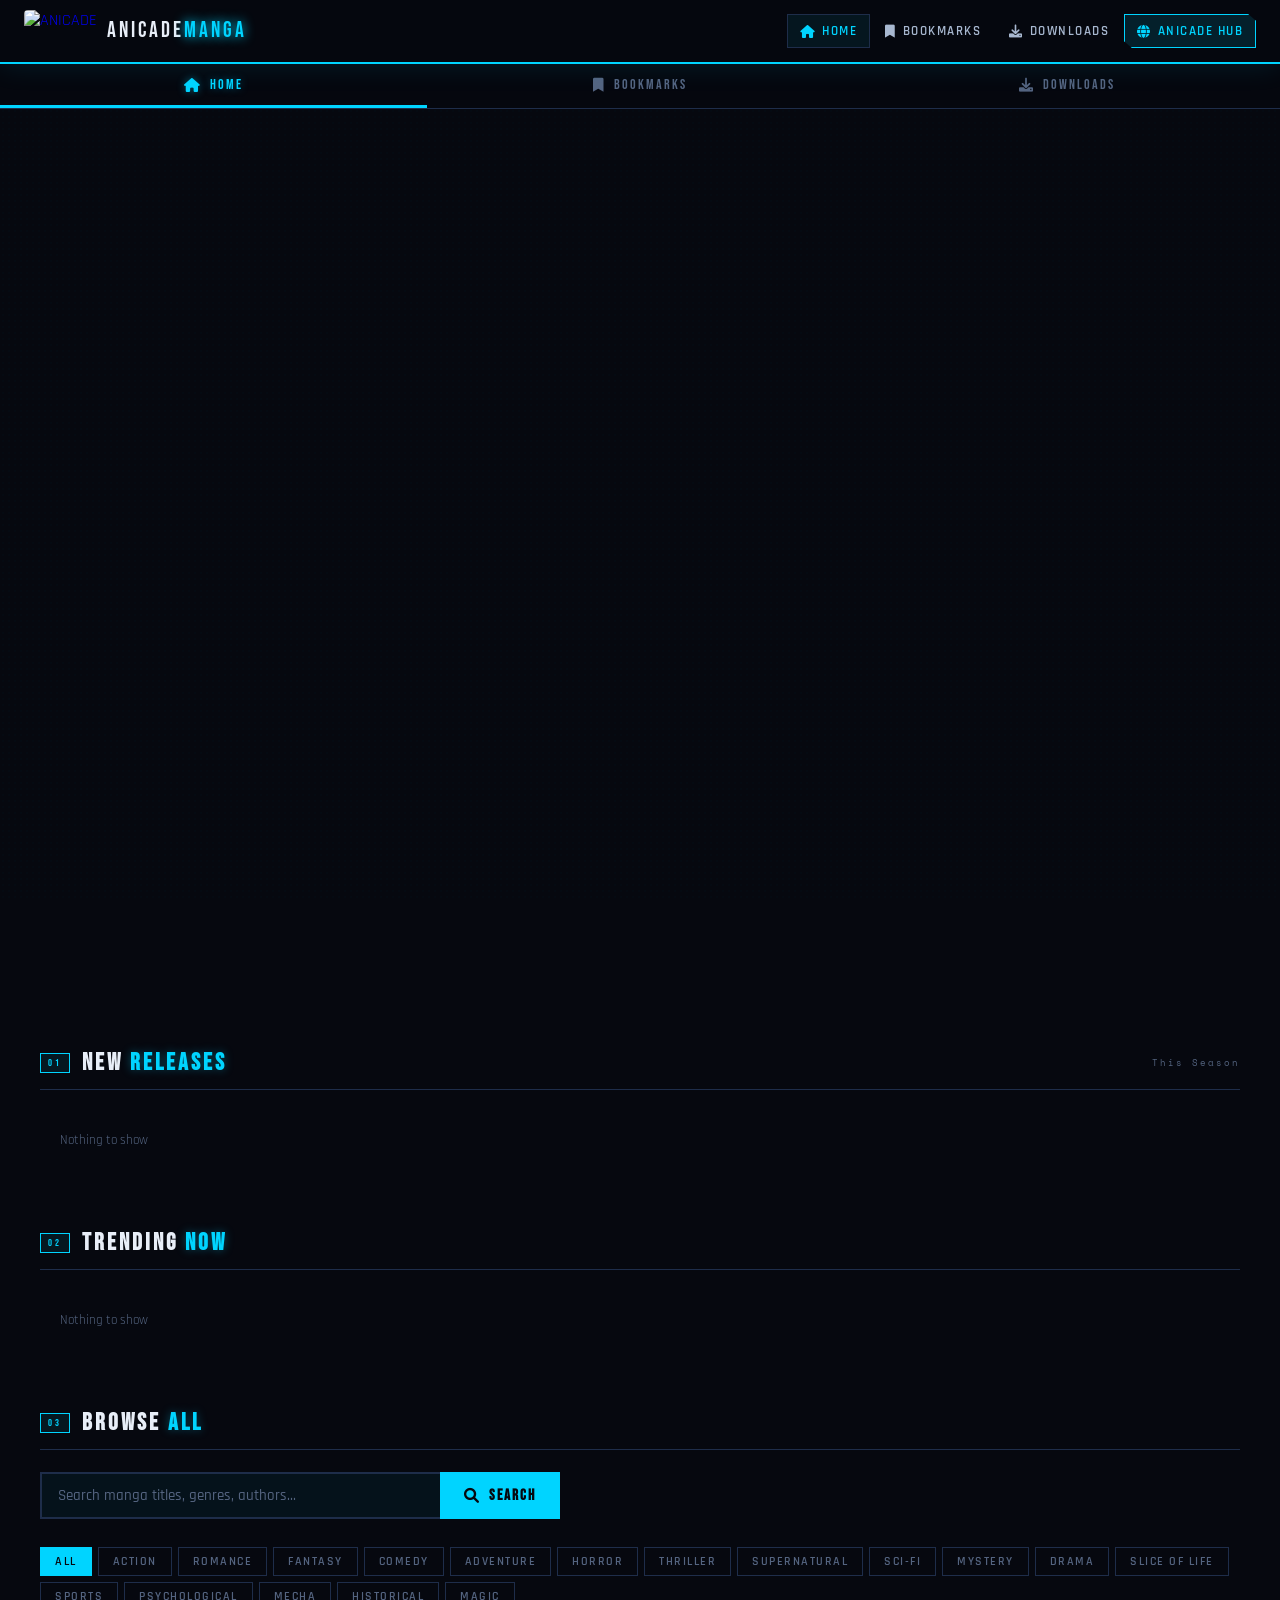
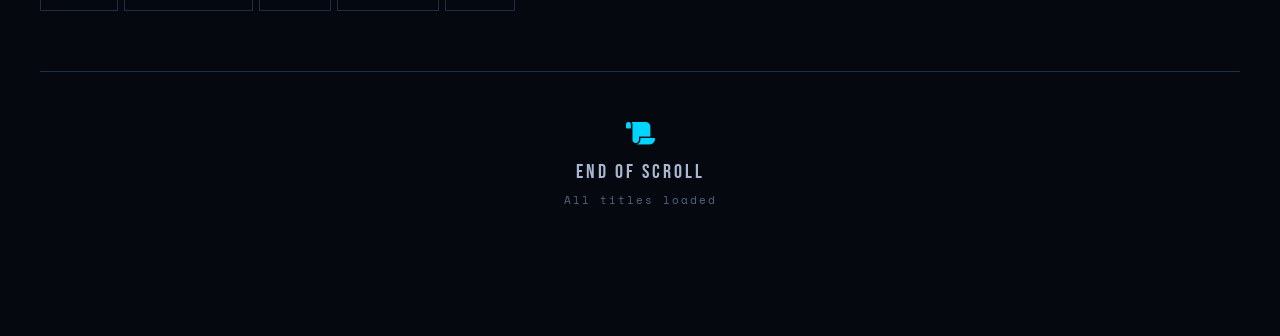
==== index.html @ da39eea5 "Update index.html" ====
<!DOCTYPE html>
<html lang="en">
<head>
<meta charset="UTF-8"/>
<meta name="viewport" content="width=device-width,initial-scale=1.0,maximum-scale=1.0,user-scalable=no"/>
<title>ANICADE MANGA</title>
<link rel="stylesheet" href="https://cdnjs.cloudflare.com/ajax/libs/font-awesome/6.0.0/css/all.min.css"/>
<link href="https://fonts.googleapis.com/css2?family=Bebas+Neue&family=Rajdhani:wght@400;500;600;700&family=Space+Mono:wght@400;700&display=swap" rel="stylesheet"/>
<style>
*,*::before,*::after{box-sizing:border-box;margin:0;padding:0}
:root{
  --ink:#06080f;--panel:#0d1120;--panel2:#111827;--border:#1e2d4a;
  --paper:#e8eef8;--aged:#a8b8d0;--muted:#546480;
  --neon:#00d4ff;--neon2:#0099cc;--neon-glow:rgba(0,212,255,.25);
}
html{scroll-behavior:smooth}
body{background:var(--ink);color:var(--paper);font-family:'Rajdhani',sans-serif;font-size:16px;overflow-x:hidden;touch-action:pan-y}
body::before{content:'';position:fixed;inset:0;background-image:radial-gradient(circle,rgba(0,212,255,.015) 1px,transparent 1px);background-size:6px 6px;pointer-events:none;z-index:0}
::-webkit-scrollbar{width:5px}
::-webkit-scrollbar-track{background:var(--ink)}
::-webkit-scrollbar-thumb{background:var(--neon);border-radius:3px}

/* ── NAV ── */
.navbar{position:fixed;top:0;left:0;right:0;z-index:1000;height:64px;display:flex;align-items:center;background:rgba(6,8,15,.96);border-bottom:2px solid var(--neon);backdrop-filter:blur(14px);padding:0 24px;box-shadow:0 0 30px rgba(0,212,255,.12)}
.nav-brand{display:flex;align-items:center;gap:10px;text-decoration:none;flex-shrink:0}
.brand-logo{height:42px;width:auto;border-radius:4px}
.brand-name{font-family:'Bebas Neue',sans-serif;font-size:22px;letter-spacing:3px;color:var(--paper);line-height:1}
.brand-name .bh{color:var(--neon);text-shadow:0 0 12px var(--neon)}
.nav-links{display:flex;align-items:center;gap:2px;margin-left:auto}
.nav-links a{display:flex;align-items:center;gap:6px;padding:8px 12px;color:var(--aged);text-decoration:none;font-family:'Rajdhani',sans-serif;font-weight:600;font-size:13px;letter-spacing:1.5px;text-transform:uppercase;border:1px solid transparent;transition:all .2s}
.nav-links a:hover,.nav-links a.active{color:var(--neon);border-color:var(--border);background:rgba(0,212,255,.07)}
.nav-links a.hub-btn{background:rgba(0,212,255,.12);color:var(--neon);border-color:var(--neon);clip-path:polygon(0 0,94% 0,100% 20%,100% 100%,6% 100%,0 80%)}
.nav-links a.hub-btn:hover{background:rgba(0,212,255,.25)}
.menu-toggle{width:36px;height:36px;border:1px solid var(--border);background:transparent;color:var(--aged);cursor:pointer;display:none;align-items:center;justify-content:center;transition:all .2s;margin-left:10px;font-size:14px}
.menu-toggle:hover{color:var(--neon);border-color:var(--neon)}

/* ── TAB BAR ── */
.tab-bar{position:fixed;top:64px;left:0;right:0;z-index:990;background:rgba(6,8,15,.95);border-bottom:1px solid var(--border);display:flex;backdrop-filter:blur(10px)}
.tab-btn{flex:1;padding:12px 0;font-family:'Bebas Neue',sans-serif;font-size:14px;letter-spacing:2px;color:var(--muted);background:transparent;border:none;cursor:pointer;transition:all .2s;display:flex;align-items:center;justify-content:center;gap:8px;border-bottom:3px solid transparent}
.tab-btn:hover{color:var(--aged)}
.tab-btn.active{color:var(--neon);border-bottom-color:var(--neon);text-shadow:0 0 8px rgba(0,212,255,.4)}
.tab-panel{display:none}
.tab-panel.active{display:block}

/* ══════════════════════════════════════════════
   HERO SLIDER — Netflix / MovieBox style
══════════════════════════════════════════════ */
.hero-slider{position:relative;width:100%;height:100vh;min-height:540px;overflow:hidden;margin-top:100px}
.hero-slide{position:absolute;inset:0;opacity:0;transition:opacity .9s cubic-bezier(.4,0,.2,1);pointer-events:none;z-index:1}
.hero-slide.active{opacity:1;pointer-events:all;z-index:2}
.slide-bg{position:absolute;inset:0;background-size:cover;background-position:center 15%;filter:brightness(.5) saturate(1.1);transform:scale(1.04);transition:transform 9s ease}
.hero-slide.active .slide-bg{transform:scale(1)}
.slide-overlay{position:absolute;inset:0;background:
  linear-gradient(to right,rgba(6,8,15,.97) 0%,rgba(6,8,15,.75) 36%,rgba(6,8,15,.18) 62%,transparent 100%),
  linear-gradient(to top,rgba(6,8,15,.92) 0%,transparent 48%)}
.slide-content{position:absolute;inset:0;display:flex;flex-direction:column;justify-content:flex-end;padding:0 56px 110px;max-width:620px;z-index:3}
.slide-eyebrow{display:flex;align-items:center;gap:10px;margin-bottom:12px}
.slide-eyebrow::before{content:'';display:block;width:32px;height:2px;background:var(--neon);box-shadow:0 0 8px var(--neon)}
.slide-eyebrow span{font-family:'Space Mono',monospace;font-size:10px;letter-spacing:4px;text-transform:uppercase;color:var(--neon)}
.slide-badges{display:flex;gap:7px;flex-wrap:wrap;margin-bottom:12px}
.slide-badge{font-family:'Space Mono',monospace;font-size:9px;letter-spacing:1.5px;color:var(--neon);background:rgba(0,212,255,.1);border:1px solid rgba(0,212,255,.3);padding:3px 8px;text-transform:uppercase}
.slide-badge.gold{color:#ffd700;background:rgba(255,215,0,.08);border-color:rgba(255,215,0,.3)}
.slide-title{font-family:'Bebas Neue',sans-serif;font-size:clamp(40px,6vw,82px);letter-spacing:-0.5px;color:var(--paper);line-height:.93;margin-bottom:14px;text-shadow:0 4px 24px rgba(0,0,0,.6)}
.slide-meta{display:flex;align-items:center;gap:14px;margin-bottom:12px;flex-wrap:wrap}
.slide-meta span{font-family:'Space Mono',monospace;font-size:10px;color:var(--aged);letter-spacing:1px;display:flex;align-items:center;gap:4px}
.slide-meta .score{color:var(--neon);font-size:13px;font-weight:700}
.slide-desc{font-size:14px;color:var(--aged);line-height:1.7;margin-bottom:24px;display:-webkit-box;-webkit-line-clamp:3;-webkit-box-orient:vertical;overflow:hidden}
.slide-actions{display:flex;gap:10px;flex-wrap:wrap}
.btn-hero{background:var(--neon);border:2px solid var(--neon);color:var(--ink);padding:12px 24px;font-family:'Bebas Neue',sans-serif;font-size:15px;letter-spacing:2px;cursor:pointer;display:inline-flex;align-items:center;gap:8px;text-decoration:none;transition:all .2s;clip-path:polygon(0 0,94% 0,100% 20%,100% 100%,0 100%);font-weight:700}
.btn-hero:hover{background:#33ddff;box-shadow:0 0 22px var(--neon-glow)}
.btn-hero-out{background:rgba(255,255,255,.07);border:2px solid rgba(255,255,255,.2);color:var(--paper);padding:12px 20px;font-family:'Bebas Neue',sans-serif;font-size:15px;letter-spacing:2px;cursor:pointer;display:inline-flex;align-items:center;gap:8px;transition:all .2s;border-radius:2px}
.btn-hero-out:hover{border-color:var(--neon);color:var(--neon)}
/* Arrows — bottom-left cluster */
.slider-controls{position:absolute;bottom:54px;left:56px;z-index:10;display:flex;align-items:center;gap:8px}
.s-arrow{width:40px;height:40px;background:rgba(6,8,15,.75);border:1px solid var(--border);color:var(--aged);cursor:pointer;display:flex;align-items:center;justify-content:center;font-size:14px;transition:all .2s;border-radius:2px}
.s-arrow:hover{border-color:var(--neon);color:var(--neon);background:rgba(0,212,255,.1)}
/* Dots */
.slider-dots{position:absolute;bottom:22px;left:56px;display:flex;gap:7px;z-index:10}
.s-dot{width:24px;height:3px;background:rgba(255,255,255,.2);cursor:pointer;border:none;border-radius:1px;padding:0;transition:all .3s}
.s-dot.active{background:var(--neon);width:44px;box-shadow:0 0 7px var(--neon-glow)}
/* Mini recommendation strip (right side of hero) */
.hero-recs{position:absolute;right:28px;top:50%;transform:translateY(-50%);z-index:10;display:flex;flex-direction:column;gap:8px;width:120px}
.hero-rec-item{cursor:pointer;border:1px solid var(--border);overflow:hidden;border-radius:2px;transition:all .25s;flex-shrink:0}
.hero-rec-item:hover,.hero-rec-item.active{border-color:var(--neon);box-shadow:0 0 10px rgba(0,212,255,.25)}
.hero-rec-item img{width:100%;height:72px;object-fit:cover;display:block;opacity:.6;transition:opacity .2s}
.hero-rec-item:hover img,.hero-rec-item.active img{opacity:1}
.hero-rec-label{font-family:'Bebas Neue',sans-serif;font-size:10px;letter-spacing:1px;color:var(--aged);padding:4px 6px;background:var(--panel);text-overflow:ellipsis;overflow:hidden;white-space:nowrap}

/* ── CONTENT AREA ── */
.content-area{position:relative;z-index:2;max-width:1400px;margin:0 auto;padding:48px 40px 80px}
.tab-content-area{max-width:1400px;margin:0 auto;padding:100px 40px 80px}

/* ── SECTION HEADERS ── */
.section-header{display:flex;align-items:center;justify-content:space-between;margin-bottom:22px;padding-bottom:12px;border-bottom:1px solid var(--border)}
.section-title-wrap{display:flex;align-items:center;gap:12px}
.section-num{font-family:'Bebas Neue',sans-serif;font-size:10px;letter-spacing:3px;color:var(--neon);background:rgba(0,212,255,.08);border:1px solid var(--neon);padding:3px 7px}
.section-title{font-family:'Bebas Neue',sans-serif;font-size:24px;letter-spacing:3px;color:var(--paper)}
.section-title .acc{color:var(--neon);text-shadow:0 0 10px rgba(0,212,255,.35)}

/* ── HORIZONTAL CAROUSEL ── */
.h-carousel{display:flex;gap:14px;overflow-x:auto;scroll-snap-type:x mandatory;padding-bottom:8px;scrollbar-width:thin;scrollbar-color:var(--border) transparent}
.h-carousel::-webkit-scrollbar{height:3px}
.h-carousel::-webkit-scrollbar-thumb{background:var(--neon)}

/* ── GENRE FILTERS ── */
.genre-filters{display:flex;flex-wrap:wrap;gap:6px;margin-bottom:28px}
.filter-btn{background:transparent;border:1px solid var(--border);color:var(--muted);padding:6px 14px;font-family:'Rajdhani',sans-serif;font-weight:600;font-size:12px;letter-spacing:1.5px;text-transform:uppercase;cursor:pointer;transition:all .2s;position:relative;overflow:hidden;white-space:nowrap}
.filter-btn::before{content:'';position:absolute;inset:0;background:var(--neon);transform:scaleX(0);transform-origin:left;transition:transform .2s;z-index:-1}
.filter-btn:hover::before,.filter-btn.active::before{transform:scaleX(1)}
.filter-btn:hover,.filter-btn.active{color:var(--ink);border-color:var(--neon)}

/* ── SEARCH ── */
.search-container{display:flex;max-width:520px;margin-bottom:28px}
.search-container input{flex:1;background:rgba(0,212,255,.05);border:2px solid var(--border);border-right:none;color:var(--paper);padding:12px 16px;font-family:'Rajdhani',sans-serif;font-size:15px;font-weight:500;outline:none;transition:border-color .2s;min-width:0}
.search-container input::placeholder{color:var(--muted)}
.search-container input:focus{border-color:var(--neon)}
.search-container button{background:var(--neon);border:2px solid var(--neon);color:var(--ink);padding:12px 22px;font-family:'Bebas Neue',sans-serif;font-size:15px;letter-spacing:2px;cursor:pointer;display:flex;align-items:center;gap:8px;transition:all .2s;white-space:nowrap;flex-shrink:0;font-weight:700}
.search-container button:hover{background:#33ddff;box-shadow:0 0 20px var(--neon-glow)}

/* ── MANGA GRID ── */
.manga-grid{display:grid;grid-template-columns:repeat(auto-fill,minmax(162px,1fr));gap:16px}
.manga-card{position:relative;cursor:pointer;animation:fadeUp .4s ease both}
@keyframes fadeUp{from{opacity:0;transform:translateY(16px)}to{opacity:1;transform:translateY(0)}}
.manga-card:hover .card-cover{transform:scale(1.05)}
.manga-card:hover .card-overlay{opacity:1}
.manga-card:hover .card-frame{border-color:var(--neon);box-shadow:0 0 18px rgba(0,212,255,.18)}
.card-frame{border:2px solid var(--border);overflow:hidden;position:relative;aspect-ratio:3/4;background:var(--panel);transition:border-color .2s,box-shadow .2s;clip-path:polygon(0 0,92% 0,100% 8%,100% 100%,8% 100%,0 92%)}
.card-cover{width:100%;height:100%;object-fit:cover;display:block;transition:transform .35s ease}
.card-overlay{position:absolute;inset:0;background:linear-gradient(to top,rgba(6,8,15,.97) 0%,rgba(6,8,15,.3) 55%,transparent 100%);opacity:.75;transition:opacity .25s;display:flex;flex-direction:column;justify-content:flex-end;padding:12px}
.card-badge{position:absolute;top:8px;right:8px;background:var(--neon);color:var(--ink);font-family:'Bebas Neue',sans-serif;font-size:10px;letter-spacing:1.5px;padding:3px 7px;font-weight:700}
.card-rating{position:absolute;top:8px;left:8px;background:rgba(0,0,0,.78);border:1px solid var(--neon);color:var(--neon);font-family:'Space Mono',monospace;font-size:10px;padding:3px 7px;display:flex;align-items:center;gap:4px}
.card-title{font-family:'Bebas Neue',sans-serif;font-size:14px;letter-spacing:1px;color:var(--paper);line-height:1.2;margin-bottom:4px}
.card-meta{display:flex;align-items:center;gap:7px;font-family:'Space Mono',monospace;font-size:9px;color:var(--muted)}
.card-meta .genre-tag{color:var(--neon)}
.card-actions{display:flex;gap:5px;margin-top:7px}
.card-btn{flex:1;background:rgba(0,212,255,.15);border:1px solid var(--neon);color:var(--neon);padding:6px 0;font-family:'Rajdhani',sans-serif;font-weight:700;font-size:11px;letter-spacing:1px;text-transform:uppercase;cursor:pointer;transition:all .2s;text-align:center}
.card-btn:hover{background:var(--neon);color:var(--ink)}
.card-btn.secondary{background:rgba(0,212,255,.06);border-color:var(--border);color:var(--muted);flex:0;padding:6px 10px}
.card-btn.secondary:hover{border-color:var(--neon);color:var(--neon)}
/* Carousel card variant */
.h-carousel .manga-card{flex-shrink:0;width:150px;scroll-snap-align:start}

/* ── LOADING / EMPTY ── */
.loading{display:none;flex-direction:column;align-items:center;gap:14px;padding:60px;color:var(--muted)}
.loading.show{display:flex}
.loading-spinner{width:44px;height:44px;border:3px solid var(--border);border-top-color:var(--neon);border-radius:50%;animation:spin .8s linear infinite}
@keyframes spin{to{transform:rotate(360deg)}}
.loading-text{font-family:'Space Mono',monospace;font-size:11px;letter-spacing:3px;text-transform:uppercase;color:var(--neon)}
.end-results{display:none;text-align:center;padding:48px 40px;border-top:1px solid var(--border);margin-top:32px}
.end-results.show{display:block}
.end-results-inner{display:inline-flex;flex-direction:column;align-items:center;gap:8px}
.end-results i{color:var(--neon);font-size:26px;margin-bottom:6px}
.end-results .end-title{font-family:'Bebas Neue',sans-serif;font-size:20px;letter-spacing:3px;color:var(--aged)}
.end-results .end-sub{font-family:'Space Mono',monospace;font-size:11px;color:var(--muted);letter-spacing:2px}
.empty-state{display:flex;flex-direction:column;align-items:center;gap:10px;padding:80px 36px;color:var(--muted)}
.empty-state i{font-size:44px;color:var(--border);margin-bottom:4px}
.empty-state .e-title{font-family:'Bebas Neue',sans-serif;font-size:20px;letter-spacing:2px;color:var(--aged)}
.empty-state .e-sub{font-size:13px;text-align:center;max-width:300px;line-height:1.6}

/* ── DETAILS OVERLAY ── */
.overlay-page{position:fixed;inset:0;z-index:900;background:var(--ink);overflow-y:auto;display:none}
.overlay-page.open{display:block}
.details-container{max-width:1100px;margin:0 auto;padding:80px 32px 60px}
.back-button{display:inline-flex;align-items:center;gap:10px;background:transparent;border:1px solid var(--border);color:var(--aged);padding:9px 18px;font-family:'Rajdhani',sans-serif;font-weight:600;font-size:13px;letter-spacing:1.5px;text-transform:uppercase;cursor:pointer;transition:all .2s;margin-bottom:36px}
.back-button:hover{border-color:var(--neon);color:var(--neon)}
.home-pill{position:fixed;bottom:28px;left:50%;transform:translateX(-50%);z-index:1000;display:inline-flex;align-items:center;gap:7px;background:rgba(6,8,15,.88);border:1px solid var(--border);color:var(--muted);padding:7px 18px;font-family:'Rajdhani',sans-serif;font-weight:600;font-size:12px;letter-spacing:1.5px;text-transform:uppercase;cursor:pointer;backdrop-filter:blur(10px);transition:all .25s;border-radius:2px;white-space:nowrap}
.home-pill:hover{border-color:var(--neon);color:var(--neon);background:rgba(0,212,255,.08)}
.manga-details-wrapper{display:grid;grid-template-columns:240px 1fr;gap:44px}
.details-cover{border:2px solid var(--border);clip-path:polygon(0 0,90% 0,100% 10%,100% 100%,10% 100%,0 90%);overflow:hidden;box-shadow:0 0 30px rgba(0,212,255,.08)}
.details-cover img{width:100%;display:block}
.details-title{font-family:'Bebas Neue',sans-serif;font-size:clamp(26px,4vw,50px);letter-spacing:2px;color:var(--paper);line-height:1;margin-bottom:10px}
.details-sub-info{display:flex;flex-wrap:wrap;gap:10px;margin-bottom:16px}
.info-chip{display:flex;align-items:center;gap:6px;font-family:'Space Mono',monospace;font-size:11px;color:var(--muted)}
.info-chip i{color:var(--neon)}
.details-genres{display:flex;flex-wrap:wrap;gap:6px;margin-bottom:20px}
.genre-pill{border:1px solid var(--border);color:var(--aged);padding:4px 11px;font-size:11px;letter-spacing:1px;font-family:'Rajdhani',sans-serif;font-weight:600;transition:all .2s}
.genre-pill:hover{border-color:var(--neon);color:var(--neon)}
.details-synopsis{font-size:14px;color:var(--muted);line-height:1.8;margin-bottom:24px;border-left:3px solid var(--neon);padding-left:16px}
.details-actions{display:flex;gap:10px;margin-bottom:32px;flex-wrap:wrap}
.btn-primary{background:var(--neon);border:2px solid var(--neon);color:var(--ink);padding:10px 22px;font-family:'Bebas Neue',sans-serif;font-size:15px;letter-spacing:2px;cursor:pointer;display:flex;align-items:center;gap:8px;transition:all .2s;clip-path:polygon(0 0,94% 0,100% 20%,100% 100%,0 100%);font-weight:700}
.btn-primary:hover{background:#33ddff;box-shadow:0 0 20px var(--neon-glow)}
.btn-outline{background:transparent;border:2px solid var(--border);color:var(--aged);padding:10px 20px;font-family:'Bebas Neue',sans-serif;font-size:15px;letter-spacing:2px;cursor:pointer;transition:all .2s}
.btn-outline:hover{border-color:var(--neon);color:var(--neon)}
.chapters-title{font-family:'Bebas Neue',sans-serif;font-size:18px;letter-spacing:3px;color:var(--paper);margin-bottom:14px;padding-bottom:10px;border-bottom:1px solid var(--border)}
.chapters-grid{display:grid;grid-template-columns:repeat(auto-fill,minmax(110px,1fr));gap:7px;max-height:340px;overflow-y:auto;padding-right:4px}
.chapter-item{background:var(--panel);border:1px solid var(--border);color:var(--aged);padding:9px 12px;font-family:'Space Mono',monospace;font-size:10px;letter-spacing:1px;cursor:pointer;display:flex;align-items:center;justify-content:space-between;transition:all .2s}
.chapter-item:hover{border-color:var(--neon);color:var(--neon);background:rgba(0,212,255,.05)}
.chapter-item.read{opacity:.45}

/* ── READER ── */
.reader-page{position:fixed;inset:0;z-index:950;background:#000;display:none;flex-direction:column}
.reader-page.open{display:flex}
.reader-header{height:56px;background:rgba(6,8,15,.98);border-bottom:2px solid var(--neon);display:flex;align-items:center;padding:0 20px;gap:12px;flex-shrink:0;box-shadow:0 0 20px rgba(0,212,255,.12)}
.reader-title{font-family:'Bebas Neue',sans-serif;font-size:15px;letter-spacing:2px;color:var(--paper);flex:1;text-align:center;overflow:hidden;text-overflow:ellipsis;white-space:nowrap;min-width:0}
.reader-controls{display:flex;align-items:center;gap:7px;flex-shrink:0}
.reader-nav-btn{width:34px;height:34px;background:transparent;border:1px solid var(--border);color:var(--aged);cursor:pointer;display:flex;align-items:center;justify-content:center;transition:all .2s;font-size:13px}
.reader-nav-btn:hover{border-color:var(--neon);color:var(--neon)}
#chapterIndicator{font-family:'Space Mono',monospace;font-size:10px;color:var(--muted);letter-spacing:1px;white-space:nowrap}
.reader-body{flex:1;overflow-y:auto;display:flex;flex-direction:column;align-items:center;padding:16px;gap:3px;background:#0a0a0a}
.reader-body img{max-width:800px;width:100%;display:block}

/* ── DOWNLOAD MODAL ── */
.modal-overlay{position:fixed;inset:0;background:rgba(0,0,0,.82);backdrop-filter:blur(5px);z-index:1100;display:none;align-items:center;justify-content:center}
.modal-overlay.open{display:flex}
.modal-content{background:var(--panel2);border:2px solid var(--neon);clip-path:polygon(0 0,96% 0,100% 4%,100% 100%,4% 100%,0 96%);width:440px;max-width:95vw;overflow:hidden;box-shadow:0 0 40px rgba(0,212,255,.18)}
.modal-header{background:rgba(0,212,255,.07);border-bottom:1px solid var(--border);padding:16px 22px;display:flex;align-items:center;justify-content:space-between}
.modal-header h3{font-family:'Bebas Neue',sans-serif;font-size:17px;letter-spacing:2px;color:var(--paper);display:flex;align-items:center;gap:9px}
.modal-header h3 i{color:var(--neon)}
.close-modal{background:transparent;border:1px solid var(--border);color:var(--muted);width:28px;height:28px;cursor:pointer;display:flex;align-items:center;justify-content:center;font-size:12px;transition:all .2s}
.close-modal:hover{border-color:var(--neon);color:var(--neon)}
.modal-body{padding:22px}
.chapter-info-txt{font-family:'Space Mono',monospace;font-size:11px;color:var(--muted);margin-bottom:18px;letter-spacing:1px;line-height:1.6}
.dl-links{display:flex;flex-direction:column;gap:8px;margin-bottom:18px}
.dl-link-btn{display:flex;align-items:center;justify-content:space-between;gap:10px;padding:12px 14px;border:1px solid var(--border);color:var(--aged);font-family:'Rajdhani',sans-serif;font-weight:600;font-size:13px;background:transparent;cursor:pointer;transition:all .2s;text-decoration:none;width:100%;text-align:left}
.dl-link-btn:hover{border-color:var(--neon);color:var(--neon);background:rgba(0,212,255,.05)}
.dl-link-btn i{color:var(--neon);font-size:13px}
.progress-bar{height:4px;background:var(--border);margin-bottom:8px;overflow:hidden;border-radius:2px}
.progress-fill{height:100%;background:linear-gradient(to right,var(--neon2),var(--neon));width:0%;transition:width .25s}
#progressText{font-family:'Space Mono',monospace;font-size:11px;color:var(--neon);letter-spacing:1px}
.download-zip-btn{width:100%;background:var(--neon);border:none;color:var(--ink);padding:14px;font-family:'Bebas Neue',sans-serif;font-size:15px;letter-spacing:3px;cursor:pointer;transition:all .2s;display:flex;align-items:center;justify-content:center;gap:9px;font-weight:700;margin-top:12px}
.download-zip-btn:hover{background:#33ddff}
.download-zip-btn:disabled{opacity:.5;cursor:not-allowed}

/* ── TOAST ── */
.toast-container{position:fixed;bottom:22px;right:22px;z-index:2000;display:flex;flex-direction:column;gap:9px}
.toast{background:var(--panel2);border:1px solid var(--border);border-left:3px solid var(--neon);padding:11px 18px;font-family:'Rajdhani',sans-serif;font-weight:600;font-size:14px;color:var(--paper);display:flex;align-items:center;gap:9px;animation:slideIn .3s ease;min-width:260px}
.toast.success{border-left-color:#00ff88}
.toast.warning{border-left-color:#ffaa00}
.toast.error{border-left-color:#ff4444}
@keyframes slideIn{from{opacity:0;transform:translateX(28px)}to{opacity:1;transform:translateX(0)}}
.back-to-top{position:fixed;bottom:30px;left:30px;z-index:500;width:42px;height:42px;background:var(--neon);border:none;color:var(--ink);cursor:pointer;display:none;align-items:center;justify-content:center;font-size:15px;clip-path:polygon(50% 0%,100% 50%,85% 50%,85% 100%,15% 100%,15% 50%,0% 50%);transition:background .2s}
.back-to-top.show{display:flex}
.back-to-top:hover{background:#33ddff}

/* ── RESPONSIVE ── */
@media(max-width:820px){
  .nav-links{display:none;flex-direction:column;position:fixed;top:64px;left:0;right:0;background:var(--panel2);border-bottom:2px solid var(--neon);padding:14px;gap:6px;z-index:999}
  .nav-links.open{display:flex}
  .menu-toggle{display:flex}
  .hero-recs{display:none}
  .slider-controls{left:20px;bottom:48px}
  .slider-dots{left:20px;bottom:18px}
  .slide-content{padding:0 20px 98px;max-width:100%}
  .slide-title{font-size:clamp(34px,9vw,56px)}
  .content-area,.tab-content-area{padding:36px 14px 60px}
  .manga-grid{grid-template-columns:repeat(auto-fill,minmax(130px,1fr));gap:12px}
}
@media(max-width:600px){
  .manga-details-wrapper{grid-template-columns:1fr}
  .details-container{padding:70px 14px 40px}
  .reader-header{padding:0 10px;gap:6px}
  .reader-title{font-size:12px}
}
</style>
</head>
<body>

<!-- NAVBAR -->
<nav class="navbar">
  <a class="nav-brand" href="#">
    <img class="brand-logo" src="https://i.imgur.com/qgZhkhV.jpeg" alt="ANICADE"/>
    <span class="brand-name">ANICADE<span class="bh">MANGA</span></span>
  </a>
  <button class="menu-toggle" id="menuToggle"><i class="fas fa-bars"></i></button>
  <div class="nav-links" id="navLinks">
    <a href="#" class="active" data-tab="home"><i class="fas fa-home"></i> Home</a>
    <a href="#" data-tab="bookmarks"><i class="fas fa-bookmark"></i> Bookmarks</a>
    <a href="#" data-tab="downloads"><i class="fas fa-download"></i> Downloads</a>
    <a href="https://tresforwrld.github.io/-Anime-Wrld-Wars-ANICADE/index.html" target="_blank" class="hub-btn"><i class="fas fa-globe"></i> ANICADE Hub</a>
  </div>
</nav>

<!-- TAB BAR -->
<div class="tab-bar">
  <button class="tab-btn active" data-tab="home"><i class="fas fa-home"></i> Home</button>
  <button class="tab-btn" data-tab="bookmarks"><i class="fas fa-bookmark"></i> Bookmarks</button>
  <button class="tab-btn" data-tab="downloads"><i class="fas fa-download"></i> Downloads</button>
</div>

<!-- ════════════════════════════════════════
     HOME TAB
════════════════════════════════════════ -->
<div class="tab-panel active" id="tab-home">

  <!-- HERO SLIDER -->
  <div class="hero-slider" id="heroSlider">
    <div id="sliderLoader" style="position:absolute;inset:0;background:var(--panel);display:flex;align-items:center;justify-content:center;z-index:5">
      <div style="text-align:center">
        <div class="loading-spinner" style="margin:0 auto 14px"></div>
        <span style="font-family:'Space Mono',monospace;font-size:10px;color:var(--muted);letter-spacing:3px">LOADING FEATURED…</span>
      </div>
    </div>
    <div class="slider-controls" id="sliderControls" style="display:none">
      <button class="s-arrow" id="prevArrow"><i class="fas fa-chevron-left"></i></button>
      <button class="s-arrow" id="nextArrow"><i class="fas fa-chevron-right"></i></button>
    </div>
    <div class="slider-dots" id="sliderDots"></div>
    <div class="hero-recs" id="heroRecs"></div>
  </div>

  <!-- MAIN CONTENT -->
  <div class="content-area">

    <!-- NEW RELEASES CAROUSEL -->
    <div class="section-header" style="margin-top:0">
      <div class="section-title-wrap"><span class="section-num">01</span><h2 class="section-title">NEW <span class="acc">RELEASES</span></h2></div>
      <span style="font-family:'Space Mono',monospace;font-size:9px;color:var(--muted);letter-spacing:2px">This Season</span>
    </div>
    <div class="h-carousel" id="newReleasesCarousel" style="margin-bottom:52px">
      <div class="loading-spinner" style="flex-shrink:0;margin:20px auto"></div>
    </div>

    <!-- TRENDING CAROUSEL -->
    <div class="section-header">
      <div class="section-title-wrap"><span class="section-num">02</span><h2 class="section-title">TRENDING <span class="acc">NOW</span></h2></div>
    </div>
    <div class="h-carousel" id="trendingCarousel" style="margin-bottom:52px">
      <div class="loading-spinner" style="flex-shrink:0;margin:20px auto"></div>
    </div>

    <!-- BROWSE / SEARCH -->
    <div class="section-header">
      <div class="section-title-wrap"><span class="section-num">03</span><h2 class="section-title">BROWSE <span class="acc">ALL</span></h2></div>
    </div>
    <div class="search-container">
      <input type="text" id="searchInput" placeholder="Search manga titles, genres, authors…" autocomplete="off"/>
      <button id="searchBtn"><i class="fas fa-search"></i> Search</button>
    </div>
    <div class="genre-filters" id="genreFilters">
      <button class="filter-btn active" data-genre="all">All</button>
      <button class="filter-btn" data-genre="action">Action</button>
      <button class="filter-btn" data-genre="romance">Romance</button>
      <button class="filter-btn" data-genre="fantasy">Fantasy</button>
      <button class="filter-btn" data-genre="comedy">Comedy</button>
      <button class="filter-btn" data-genre="adventure">Adventure</button>
      <button class="filter-btn" data-genre="horror">Horror</button>
      <button class="filter-btn" data-genre="thriller">Thriller</button>
      <button class="filter-btn" data-genre="supernatural">Supernatural</button>
      <button class="filter-btn" data-genre="sci-fi">Sci-Fi</button>
      <button class="filter-btn" data-genre="mystery">Mystery</button>
      <button class="filter-btn" data-genre="drama">Drama</button>
      <button class="filter-btn" data-genre="slice of life">Slice of Life</button>
      <button class="filter-btn" data-genre="sports">Sports</button>
      <button class="filter-btn" data-genre="psychological">Psychological</button>
      <button class="filter-btn" data-genre="mecha">Mecha</button>
      <button class="filter-btn" data-genre="historical">Historical</button>
      <button class="filter-btn" data-genre="magic">Magic</button>
    </div>
    <div id="results" class="manga-grid"></div>
    <div class="loading" id="loading"><div class="loading-spinner"></div><span class="loading-text">Loading manga…</span></div>
    <div class="end-results" id="endResults">
      <div class="end-results-inner"><i class="fas fa-scroll"></i><span class="end-title">End of Scroll</span><span class="end-sub">All titles loaded</span></div>
    </div>
  </div>
</div>

<!-- BOOKMARKS TAB -->
<div class="tab-panel" id="tab-bookmarks">
  <div class="tab-content-area">
    <div class="section-header"><div class="section-title-wrap"><span class="section-num">BM</span><h2 class="section-title">MY <span class="acc">BOOKMARKS</span></h2></div></div>
    <div id="bookmarksGrid" class="manga-grid"></div>
    <div id="bookmarksEmpty" class="empty-state" style="display:none"><i class="fas fa-bookmark"></i><span class="e-title">No Bookmarks Yet</span><span class="e-sub">Bookmark any title to find it here quickly.</span></div>
  </div>
</div>

<!-- DOWNLOADS TAB -->
<div class="tab-panel" id="tab-downloads">
  <div class="tab-content-area">
    <div class="section-header"><div class="section-title-wrap"><span class="section-num">DL</span><h2 class="section-title">MY <span class="acc">DOWNLOADS</span></h2></div></div>
    <div id="downloadsGrid" class="manga-grid"></div>
    <div id="downloadsEmpty" class="empty-state"><i class="fas fa-download"></i><span class="e-title">No Downloads Yet</span><span class="e-sub">Download chapters from the reader to save them.</span></div>
  </div>
</div>

<!-- DETAILS OVERLAY -->
<div class="overlay-page" id="detailsPage">
  <div class="details-container">
    <button class="back-button" id="backFromDetails"><i class="fas fa-arrow-left"></i> Back</button>
    <div class="manga-details-wrapper" id="mangaDetailsWrapper"></div>
  </div>
  <button class="home-pill" id="detailsHomePill"><i class="fas fa-home"></i> Home</button>
</div>

<!-- READER PAGE -->
<div class="reader-page" id="readerPage">
  <div class="reader-header">
    <button class="back-button" style="margin-bottom:0" id="backFromReader"><i class="fas fa-arrow-left"></i></button>
    <div class="reader-title" id="readerTitle">Loading…</div>
    <div class="reader-controls">
      <button class="reader-nav-btn" id="prevChBtn"><i class="fas fa-chevron-left"></i></button>
      <span id="chapterIndicator">Ch 1 / ?</span>
      <button class="reader-nav-btn" id="nextChBtn"><i class="fas fa-chevron-right"></i></button>
      <button class="reader-nav-btn" id="dlChBtn" title="Download"><i class="fas fa-download"></i></button>
    </div>
  </div>
  <div class="reader-body" id="readerBody"></div>
</div>

<!-- DOWNLOAD MODAL -->
<div class="modal-overlay" id="downloadModal">
  <div class="modal-content">
    <div class="modal-header"><h3><i class="fas fa-download"></i> Download Chapter</h3><button class="close-modal" id="closeModal"><i class="fas fa-times"></i></button></div>
    <div class="modal-body">
      <div class="chapter-info-txt" id="dlChInfo"></div>
      <div class="dl-links" id="dlLinks"></div>
      <div id="dlProgressWrap" style="display:none"><div class="progress-bar"><div class="progress-fill" id="progressFill"></div></div><span id="progressText">0%</span></div>
      <button class="download-zip-btn" id="startZipBtn"><i class="fas fa-file-archive"></i> Download All Pages as ZIP</button>
    </div>
  </div>
</div>

<div class="toast-container" id="toastContainer"></div>
<button class="back-to-top" id="backToTop"><i class="fas fa-arrow-up"></i></button>

<script>
'use strict';
// ═══════════════════════════════════════════════════════════
//  ANICADE MANGA — ENGINE v4
//  Browse:   Jikan (MyAnimeList) — works in browser, no CORS
//  Chapters: MangaDex — search by TITLE, not MAL ID
//  Pages:    MangaDex at-home CDN → ComicK fallback
//  Hero:     Top manga from Jikan with MAL cover images
// ═══════════════════════════════════════════════════════════

// ── UI UTILS ──
const btt = document.getElementById('backToTop');
window.addEventListener('scroll', () => btt.classList.toggle('show', window.scrollY > 400));
btt.addEventListener('click', () => window.scrollTo({top:0,behavior:'smooth'}));

function showToast(msg, type='') {
  const t = document.createElement('div');
  t.className = 'toast ' + type;
  t.innerHTML = '<i class="fas fa-' + ({success:'check-circle',warning:'exclamation-triangle',error:'times-circle'}[type]||'info-circle') + '"></i> ' + msg;
  document.getElementById('toastContainer').appendChild(t);
  setTimeout(() => t.remove(), 3400);
}

// ── NAV ──
const navLinksEl = document.getElementById('navLinks');
document.getElementById('menuToggle').addEventListener('click', () => navLinksEl.classList.toggle('open'));
navLinksEl.querySelectorAll('a').forEach(a => a.addEventListener('click', () => navLinksEl.classList.remove('open')));

// ── TABS ──
function switchTab(name) {
  document.getElementById('detailsPage').classList.remove('open');
  document.getElementById('readerPage').classList.remove('open');
  document.querySelectorAll('.tab-panel').forEach(p => p.classList.remove('active'));
  document.querySelectorAll('.tab-btn,[data-tab]').forEach(b => b.classList.remove('active'));
  document.getElementById('tab-' + name)?.classList.add('active');
  document.querySelectorAll('[data-tab="' + name + '"]').forEach(el => el.classList.add('active'));
  window.scrollTo(0,0);
  if (name === 'bookmarks') renderBookmarks();
  if (name === 'downloads') renderDownloads();
}
document.querySelectorAll('[data-tab]').forEach(el => {
  el.addEventListener('click', e => {
    const tab = el.dataset.tab; if (!tab) return;
    if (el.tagName==='A' && el.getAttribute('href')==='#') e.preventDefault();
    switchTab(tab); navLinksEl.classList.remove('open');
  });
});
document.getElementById('detailsHomePill').addEventListener('click', () => switchTab('home'));

// ═══════════════════════════════════════════════════════════
//  JIKAN API — browse, search, hero data
// ═══════════════════════════════════════════════════════════
const JIKAN = 'https://api.jikan.moe/v4';
let _jq = Promise.resolve();
function jFetch(url) {
  // Jikan rate limit: 3 req/sec → throttle to 1 per 340ms
  _jq = _jq.then(() => new Promise(r => setTimeout(r, 340)));
  return _jq.then(() => fetch(url).then(r => r.ok ? r.json() : null).catch(() => null));
}

const JIKAN_GENRE_IDS = {
  'action':1,'adventure':2,'comedy':4,'drama':8,'fantasy':10,
  'horror':14,'mystery':7,'romance':22,'sci-fi':24,'slice of life':36,
  'sports':30,'supernatural':37,'thriller':41,'psychological':40,
  'mecha':18,'historical':13,'magic':16
};

async function jikanBrowse(page=1, query='', genre='all') {
  let url = JIKAN + '/manga?page=' + page + '&limit=24&sfw=true&order_by=popularity&sort=asc';
  if (query) url = JIKAN + '/manga?q=' + encodeURIComponent(query) + '&page=' + page + '&limit=24&sfw=true';
  else if (genre !== 'all' && JIKAN_GENRE_IDS[genre]) url += '&genres=' + JIKAN_GENRE_IDS[genre];
  const d = await jFetch(url);
  if (!d?.data) return { items:[], hasNext:false };
  return {
    items: d.data.map(mapJikan),
    hasNext: d.pagination?.has_next_page || false
  };
}

function mapJikan(m) {
  return {
    id: String(m.mal_id),
    malId: m.mal_id,
    title: m.title_english || m.title || 'Unknown',
    titleAlt: m.title || m.title_english || '',
    titleJp: m.title_japanese || '',
    cover: m.images?.jpg?.large_image_url || m.images?.jpg?.image_url || 'https://placehold.co/300x400/0d1120/00d4ff?text=No+Cover',
    coverLarge: m.images?.jpg?.large_image_url || m.images?.jpg?.image_url || '',
    genres: (m.genres||[]).map(g=>g.name),
    status: m.status||'',
    chapters: m.chapters ? String(m.chapters) : '',
    description: (m.synopsis||'').replace(/\[Written.*?\]/gi,'').trim(),
    year: m.published?.prop?.from?.year||'',
    rating: m.score ? String(m.score) : null,
    type: m.type||'Manga'
  };
}

// ═══════════════════════════════════════════════════════════
//  MANGADEX — chapters + pages (search by title)
//  NOTE: MangaDex /manga endpoint HAS CORS — works directly
//  MangaDex at-home server also has CORS — pages work fine
// ═══════════════════════════════════════════════════════════
const MDX = 'https://api.mangadex.org';

async function mdxFindId(manga) {
  // Try multiple title variants for best match
  const tries = [
    manga.title,
    manga.titleAlt,
    manga.titleJp,
    // strip subtitle after colon
    manga.title?.split(':')[0]?.trim(),
    manga.titleAlt?.split(':')[0]?.trim(),
  ].filter((t,i,a) => t && a.indexOf(t)===i); // unique, non-empty

  for (const t of tries) {
    try {
      const url = MDX + '/manga?title=' + encodeURIComponent(t)
        + '&limit=10&contentRating[]=safe&contentRating[]=suggestive&contentRating[]=erotica'
        + '&availableTranslatedLanguage[]=en&order[relevance]=desc';
      const res = await fetch(url, {signal: AbortSignal.timeout(10000)});
      if (!res.ok) continue;
      const d = await res.json();
      if (d?.data?.length) return d.data[0].id;
    } catch(e) {}
  }
  return null;
}

async function mdxGetChapters(mdxId) {
  let all = [], offset = 0;
  while (true) {
    try {
      const url = MDX + '/manga/' + mdxId + '/feed'
        + '?translatedLanguage[]=en&order[chapter]=asc&limit=100&offset=' + offset
        + '&contentRating[]=safe&contentRating[]=suggestive&contentRating[]=erotica';
      const res = await fetch(url, {signal: AbortSignal.timeout(12000)});
      if (!res.ok) break;
      const d = await res.json();
      const items = d?.data || [];
      all = all.concat(items);
      if (items.length < 100) break;
      offset += 100; if (offset > 900) break;
    } catch(e) { break; }
  }
  const seen = new Set();
  return all
    .filter(c => { const n = c.attributes?.chapter||'?'; if(seen.has(n))return false; seen.add(n); return true; })
    .map(c => ({id:c.id, chapter:c.attributes?.chapter||'?', title:c.attributes?.title||'', pages:c.attributes?.pages||0}));
}

async function mdxGetPages(chapterId) {
  try {
    const res = await fetch(MDX + '/at-home/server/' + chapterId, {signal: AbortSignal.timeout(12000)});
    if (!res.ok) throw new Error();
    const d = await res.json();
    if (!d?.chapter) return [];
    const base = d.baseUrl, hash = d.chapter.hash;
    const files = d.chapter.dataSaver?.length ? d.chapter.dataSaver : d.chapter.data;
    const q = d.chapter.dataSaver?.length ? 'data-saver' : 'data';
    return (files||[]).map(f => base+'/'+q+'/'+hash+'/'+f);
  } catch(e) {
    // corsproxy fallback
    try {
      const res = await fetch('https://corsproxy.io/?' + encodeURIComponent(MDX + '/at-home/server/' + chapterId), {signal: AbortSignal.timeout(12000)});
      if (!res.ok) return [];
      const d = await res.json();
      if (!d?.chapter) return [];
      const base = d.baseUrl, hash = d.chapter.hash;
      const files = d.chapter.dataSaver?.length ? d.chapter.dataSaver : d.chapter.data;
      const q = d.chapter.dataSaver?.length ? 'data-saver' : 'data';
      return (files||[]).map(f => base+'/'+q+'/'+hash+'/'+f);
    } catch(e2) { return []; }
  }
}

// ═══════════════════════════════════════════════════════════
//  COMICK FALLBACK — chapters + pages
// ═══════════════════════════════════════════════════════════
const CK = 'https://api.comick.fun';
async function ckFindId(manga) {
  const tries = [manga.title, manga.titleAlt].filter(Boolean);
  for (const t of tries) {
    try {
      const res = await fetch(CK + '/v1.0/search?q=' + encodeURIComponent(t) + '&limit=5&type=comic', {signal: AbortSignal.timeout(8000)});
      if (!res.ok) continue;
      const list = await res.json();
      const hit = (Array.isArray(list)?list:list?.data||[]).find(x=>x.hid||x.slug);
      if (hit) return hit.hid || hit.slug;
    } catch(e) {}
  }
  return null;
}
async function ckGetChapters(hid) {
  try {
    const res = await fetch(CK + '/comic/' + hid + '/chapters?lang=en&limit=300&page=1', {signal: AbortSignal.timeout(10000)});
    if (!res.ok) return [];
    const d = await res.json();
    const items = d?.chapters || d?.data || [];
    const seen = new Set();
    return items
      .filter(c => { const n=String(c.chap||'?'); if(seen.has(n))return false; seen.add(n); return true; })
      .map(c => ({id:'ck:'+( c.hid||c.id), chapter:String(c.chap||c.chapter||'?'), title:c.title||'', pages:0}));
  } catch(e) { return []; }
}
async function ckGetPages(rawId) {
  const id = rawId.replace('ck:','');
  try {
    const res = await fetch(CK + '/chapter/' + id, {signal: AbortSignal.timeout(10000)});
    if (!res.ok) return [];
    const d = await res.json();
    const imgs = d?.chapter?.md_images || d?.images || [];
    return imgs.map(i => { const s=i.url||i.b2key||i.name||''; return s.startsWith('http')?s:'https://meo.comick.pictures/'+s; }).filter(Boolean);
  } catch(e) { return []; }
}

// ═══════════════════════════════════════════════════════════
//  STATE
// ═══════════════════════════════════════════════════════════
let mangaCache = [];
let currentManga = null, currentChapters = [], currentChapterIdx = 0, currentPages = [];
let mdxIdCache = null, ckHidCache = null;
let browsePage = 1, browseLoading = false, browseDone = false, browseQuery = '', browseGenre = 'all';
let bookmarks = JSON.parse(localStorage.getItem('am_bm')||'[]');
let downloads = JSON.parse(localStorage.getItem('am_dl')||'[]');
const readHistory = JSON.parse(localStorage.getItem('am_read')||'{}');
function saveBM(){localStorage.setItem('am_bm',JSON.stringify(bookmarks))}
function saveDL(){localStorage.setItem('am_dl',JSON.stringify(downloads))}
function saveRead(){localStorage.setItem('am_read',JSON.stringify(readHistory))}

function toggleBookmark(manga) {
  const idx = bookmarks.findIndex(b=>b.id===manga.id);
  if (idx>=0){bookmarks.splice(idx,1);showToast('Bookmark removed','warning');}
  else{bookmarks.push(manga);showToast('Bookmarked!','success');}
  saveBM();
}

function cacheGet(id) {
  return mangaCache.find(x=>x.id===id) || bookmarks.find(x=>x.id===id) || downloads.find(x=>x.id===id);
}

// ═══════════════════════════════════════════════════════════
//  CARD BUILDER
// ═══════════════════════════════════════════════════════════
function buildCard(manga, carousel=false) {
  const isBm = bookmarks.some(b=>b.id===manga.id);
  const el = document.createElement('div');
  el.className = 'manga-card';
  el.dataset.id = manga.id;
  const genre = (manga.genres||[])[0] || manga.type || 'Manga';
  const chaps = manga.chapters ? manga.chapters+' ch' : 'Ongoing';
  const score = manga.rating ? parseFloat(manga.rating).toFixed(1) : null;
  el.innerHTML =
    '<div class="card-frame">' +
      '<img class="card-cover" src="'+manga.cover+'" alt="'+manga.title+'" loading="lazy" onerror="this.src=\'https://placehold.co/300x400/0d1120/00d4ff?text=No+Cover\'"/>' +
      (score?'<div class="card-rating"><i class="fas fa-star"></i> '+score+'</div>':'') +
      (manga.type?'<div class="card-badge">'+manga.type+'</div>':'') +
      '<div class="card-overlay">' +
        '<div class="card-title">'+manga.title+'</div>' +
        '<div class="card-meta"><span class="genre-tag">'+genre+'</span><span>·</span><span>'+chaps+'</span></div>' +
        '<div class="card-actions">' +
          '<button class="card-btn read-btn">Read</button>' +
          '<button class="card-btn secondary bm-btn" title="Bookmark"><i class="fas fa-bookmark" style="color:'+(isBm?'var(--neon)':'inherit')+'"></i></button>' +
        '</div>' +
      '</div>' +
    '</div>';
  return el;
}

function attachEvents(container) {
  container.querySelectorAll('.manga-card').forEach(card => {
    const gm = () => cacheGet(card.dataset.id);
    card.addEventListener('click', () => { const m=gm(); if(m) openDetails(m); });
    card.querySelector('.read-btn')?.addEventListener('click', e => { e.stopPropagation(); const m=gm(); if(m) openDetails(m); });
    card.querySelector('.bm-btn')?.addEventListener('click', e => {
      e.stopPropagation(); const m=gm(); if(!m) return;
      toggleBookmark(m);
      card.querySelector('.bm-btn i').style.color = bookmarks.some(b=>b.id===m.id)?'var(--neon)':'inherit';
    });
  });
}

function renderBookmarks() {
  const g=document.getElementById('bookmarksGrid'), e=document.getElementById('bookmarksEmpty');
  if (!bookmarks.length){g.innerHTML='';e.style.display='flex';return;}
  e.style.display='none'; g.innerHTML='';
  bookmarks.forEach(m=>{if(!cacheGet(m.id))mangaCache.push(m);g.appendChild(buildCard(m));});
  attachEvents(g);
}
function renderDownloads() {
  const g=document.getElementById('downloadsGrid'), e=document.getElementById('downloadsEmpty');
  if (!downloads.length){g.innerHTML='';e.style.display='flex';return;}
  e.style.display='none'; g.innerHTML='';
  downloads.forEach(m=>{if(!cacheGet(m.id))mangaCache.push(m);g.appendChild(buildCard(m));});
  attachEvents(g);
}

// ═══════════════════════════════════════════════════════════
//  HERO SLIDER
// ═══════════════════════════════════════════════════════════
let heroItems = [], heroIdx = 0, heroTimer = null;
const HERO_DUR = 7000;

function buildHeroSlide(manga, idx) {
  const title = manga.title || 'Unknown';
  const desc = (manga.description||'').slice(0,200);
  const score = manga.rating ? parseFloat(manga.rating).toFixed(1) : null;
  const genre = (manga.genres||[])[0]||'';
  const cover = manga.coverLarge || manga.cover;
  const el = document.createElement('div');
  el.className = 'hero-slide' + (idx===0?' active':'');
  el.innerHTML =
    '<div class="slide-bg" style="background-image:url(\''+cover+'\')"></div>' +
    '<div class="slide-overlay"></div>' +
    '<div class="slide-content">' +
      '<div class="slide-eyebrow"><span>Featured Manga #'+(idx+1)+'</span></div>' +
      '<div class="slide-badges">' +
        (manga.type?'<span class="slide-badge">'+manga.type+'</span>':'') +
        (score?'<span class="slide-badge gold"><i class="fas fa-star"></i> '+score+'</span>':'') +
        (genre?'<span class="slide-badge">'+genre+'</span>':'') +
      '</div>' +
      '<div class="slide-title">'+title+'</div>' +
      '<div class="slide-meta">' +
        (score?'<span class="score"><i class="fas fa-star"></i> '+score+'</span>':'') +
        (manga.chapters?'<span><i class="fas fa-layer-group"></i> '+manga.chapters+' chapters</span>':'') +
        (manga.year?'<span><i class="fas fa-calendar"></i> '+manga.year+'</span>':'') +
      '</div>' +
      (desc?'<p class="slide-desc">'+desc+'</p>':'') +
      '<div class="slide-actions">' +
        '<button class="btn-hero hero-read-btn" data-id="'+manga.id+'"><i class="fas fa-book-reader"></i> Read Now</button>' +
        '<button class="btn-hero-out hero-info-btn" data-id="'+manga.id+'"><i class="fas fa-info-circle"></i> More Info</button>' +
      '</div>' +
    '</div>';
  el.querySelector('.hero-read-btn').addEventListener('click', () => { const m=cacheGet(manga.id); if(m) openDetails(m); });
  el.querySelector('.hero-info-btn').addEventListener('click', () => { const m=cacheGet(manga.id); if(m) openDetails(m); });
  return el;
}

function goToHeroSlide(idx) {
  const slides = document.querySelectorAll('.hero-slide');
  if (!slides.length) return;
  slides[heroIdx].classList.remove('active');
  heroIdx = (idx + slides.length) % slides.length;
  slides[heroIdx].classList.add('active');
  document.querySelectorAll('.s-dot').forEach((d,i)=>d.classList.toggle('active',i===heroIdx));
  document.querySelectorAll('.hero-rec-item').forEach((r,i)=>r.classList.toggle('active',i===heroIdx));
  clearInterval(heroTimer);
  heroTimer = setInterval(()=>goToHeroSlide(heroIdx+1), HERO_DUR);
}

async function initHeroSlider() {
  // Fetch top manga from Jikan for hero
  const d = await jFetch(JIKAN + '/manga?page=1&limit=10&sfw=true&order_by=score&sort=desc');
  const loader = document.getElementById('sliderLoader');
  if (!d?.data?.length) { if(loader) loader.remove(); return; }
  heroItems = d.data.map(mapJikan);
  // cache them
  heroItems.forEach(m => { if(!cacheGet(m.id)) mangaCache.push(m); });
  const slider = document.getElementById('heroSlider');
  const controls = document.getElementById('sliderControls');
  const dotsEl = document.getElementById('sliderDots');
  const recsEl = document.getElementById('heroRecs');
  if(loader) loader.remove();
  // Build slides
  heroItems.slice(0,7).forEach((m,i) => {
    slider.insertBefore(buildHeroSlide(m,i), controls);
  });
  controls.style.display = 'flex';
  // Dots
  heroItems.slice(0,7).forEach((_,i) => {
    const d2 = document.createElement('button');
    d2.className = 's-dot' + (i===0?' active':'');
    d2.addEventListener('click', ()=>goToHeroSlide(i));
    dotsEl.appendChild(d2);
  });
  // Rec thumbnails (right side)
  heroItems.slice(0,7).forEach((m,i) => {
    const r = document.createElement('div');
    r.className = 'hero-rec-item' + (i===0?' active':'');
    r.innerHTML = '<img src="'+m.cover+'" alt="'+m.title+'" loading="lazy"/><div class="hero-rec-label">'+m.title+'</div>';
    r.addEventListener('click', ()=>goToHeroSlide(i));
    recsEl.appendChild(r);
  });
  // Arrows
  document.getElementById('prevArrow').addEventListener('click', ()=>goToHeroSlide(heroIdx-1));
  document.getElementById('nextArrow').addEventListener('click', ()=>goToHeroSlide(heroIdx+1));
  // Touch swipe
  let tx=0;
  slider.addEventListener('touchstart', e=>{tx=e.touches[0].clientX;},{passive:true});
  slider.addEventListener('touchend', e=>{const d=tx-e.changedTouches[0].clientX;if(Math.abs(d)>50)goToHeroSlide(d>0?heroIdx+1:heroIdx-1);});
  // Autoplay
  heroTimer = setInterval(()=>goToHeroSlide(heroIdx+1), HERO_DUR);
}

// ═══════════════════════════════════════════════════════════
//  CAROUSEL SECTIONS
// ═══════════════════════════════════════════════════════════
async function loadCarousel(elId, url) {
  const el = document.getElementById(elId);
  if (!el) return;
  const d = await jFetch(url);
  el.innerHTML = '';
  if (!d?.data?.length) { el.innerHTML='<span style="color:var(--muted);font-size:13px;padding:20px">Nothing to show</span>'; return; }
  d.data.map(mapJikan).forEach((m,i) => {
    if(!cacheGet(m.id)) mangaCache.push(m);
    const card = buildCard(m, true);
    card.style.animationDelay = (i*0.04)+'s';
    el.appendChild(card);
  });
  attachEvents(el);
}

// ═══════════════════════════════════════════════════════════
//  BROWSE + INFINITE SCROLL
// ═══════════════════════════════════════════════════════════
async function loadBrowse(reset=false) {
  if (browseLoading) return;
  if (browseDone && !reset) return;
  browseLoading = true;
  document.getElementById('loading').classList.add('show');
  if (reset) {
    browsePage=1; browseDone=false;
    document.getElementById('results').innerHTML='';
    document.getElementById('endResults').classList.remove('show');
  }
  const {items, hasNext} = await jikanBrowse(browsePage, browseQuery, browseGenre);
  browsePage++;
  if (!hasNext || items.length<24){browseDone=true;document.getElementById('endResults').classList.add('show');}
  items.forEach((m,i) => {
    if(!cacheGet(m.id)) mangaCache.push(m);
    const el = buildCard(m);
    el.style.animationDelay=(i*0.03)+'s';
    document.getElementById('results').appendChild(el);
  });
  attachEvents(document.getElementById('results'));
  document.getElementById('loading').classList.remove('show');
  browseLoading = false;
  if (!browseDone && document.body.scrollHeight <= window.innerHeight+100) loadBrowse();
}

window.addEventListener('scroll', () => {
  if (!document.getElementById('tab-home')?.classList.contains('active')) return;
  if (window.innerHeight + window.scrollY >= document.body.offsetHeight - 800) loadBrowse();
});

document.getElementById('searchBtn').addEventListener('click', () => {
  browseQuery = document.getElementById('searchInput').value.trim();
  browseGenre = 'all';
  document.querySelectorAll('.filter-btn').forEach(b=>b.classList.remove('active'));
  document.querySelector('.filter-btn[data-genre="all"]').classList.add('active');
  loadBrowse(true);
});
document.getElementById('searchInput').addEventListener('keydown', e=>{if(e.key==='Enter')document.getElementById('searchBtn').click();});

document.querySelectorAll('.filter-btn').forEach(btn => {
  btn.addEventListener('click', () => {
    document.querySelectorAll('.filter-btn').forEach(b=>b.classList.remove('active'));
    btn.classList.add('active');
    browseGenre = btn.dataset.genre;
    browseQuery = ''; document.getElementById('searchInput').value='';
    loadBrowse(true);
  });
});

// ═══════════════════════════════════════════════════════════
//  DETAILS PAGE
// ═══════════════════════════════════════════════════════════
async function openDetails(manga) {
  currentManga = manga;
  currentChapters = [];
  mdxIdCache = null;
  ckHidCache = null;

  const isBm = bookmarks.some(b=>b.id===manga.id);
  const wrapper = document.getElementById('mangaDetailsWrapper');
  wrapper.innerHTML =
    '<div><div class="details-cover"><img src="'+manga.cover+'" alt="'+manga.title+'" onerror="this.src=\'https://placehold.co/300x400/0d1120/00d4ff?text=No+Cover\'"/></div></div>' +
    '<div class="details-info">' +
      '<h1 class="details-title">'+manga.title+'</h1>' +
      '<div class="details-sub-info">' +
        (manga.rating?'<span class="info-chip"><i class="fas fa-star"></i> '+parseFloat(manga.rating).toFixed(1)+'/10</span>':'') +
        (manga.year?'<span class="info-chip"><i class="fas fa-calendar"></i> '+manga.year+'</span>':'') +
        (manga.status?'<span class="info-chip"><i class="fas fa-circle"></i> '+manga.status+'</span>':'') +
        (manga.chapters?'<span class="info-chip"><i class="fas fa-layer-group"></i> '+manga.chapters+' ch</span>':'<span class="info-chip"><i class="fas fa-sync"></i> Ongoing</span>') +
        (manga.type?'<span class="info-chip"><i class="fas fa-tag"></i> '+manga.type+'</span>':'') +
      '</div>' +
      '<div class="details-genres">'+(manga.genres||[]).map(g=>'<span class="genre-pill">'+g+'</span>').join('')+'</div>' +
      '<p class="details-synopsis">'+(manga.description||'No synopsis available.').slice(0,480)+(manga.description?.length>480?'…':'')+'</p>' +
      '<div class="details-actions">' +
        '<button class="btn-primary" id="detailsReadBtn"><i class="fas fa-book-reader"></i> Start Reading</button>' +
        '<button class="btn-outline bm-details-btn"><i class="fas fa-bookmark"></i> '+(isBm?'Bookmarked':'Bookmark')+'</button>' +
      '</div>' +
      '<div class="chapters-title">CHAPTERS</div>' +
      '<div class="chapters-grid" id="chaptersGrid">' +
        '<div style="grid-column:1/-1;padding:20px;font-family:\'Space Mono\',monospace;font-size:11px;color:var(--neon);letter-spacing:2px;display:flex;align-items:center;gap:10px">' +
          '<div class="loading-spinner" style="width:18px;height:18px;border-width:2px;flex-shrink:0"></div> Searching for chapters…' +
        '</div>' +
      '</div>' +
    '</div>';

  document.getElementById('detailsPage').classList.add('open');
  document.getElementById('detailsPage').scrollTop = 0;

  document.getElementById('detailsReadBtn').addEventListener('click', () => {
    if (currentChapters.length) openReader(0); else showToast('Chapters still loading…','warning');
  });
  wrapper.querySelector('.bm-details-btn').addEventListener('click', () => {
    toggleBookmark(manga);
    wrapper.querySelector('.bm-details-btn').innerHTML = '<i class="fas fa-bookmark"></i> '+(bookmarks.some(b=>b.id===manga.id)?'Bookmarked':'Bookmark');
  });

  // ── CHAPTER RESOLUTION ──
  const cg = document.getElementById('chaptersGrid');
  try {
    // Step 1: find MangaDex ID by title
    mdxIdCache = await mdxFindId(manga);
    let chapters = [];
    if (mdxIdCache) {
      chapters = await mdxGetChapters(mdxIdCache);
    }
    // Step 2: ComicK fallback
    if (!chapters.length) {
      if(cg) cg.innerHTML = '<div style="grid-column:1/-1;padding:20px;font-family:\'Space Mono\',monospace;font-size:11px;color:var(--neon);letter-spacing:2px;display:flex;align-items:center;gap:10px"><div class="loading-spinner" style="width:18px;height:18px;border-width:2px;flex-shrink:0"></div> Checking alternate source…</div>';
      ckHidCache = await ckFindId(manga);
      if (ckHidCache) chapters = await ckGetChapters(ckHidCache);
    }
    currentChapters = chapters;
    if (!cg) return;
    if (!chapters.length) {
      cg.innerHTML = '<div style="grid-column:1/-1;padding:20px;font-family:\'Space Mono\',monospace;font-size:11px;color:var(--muted);line-height:1.9">' +
        '<i class="fas fa-book-open" style="color:var(--neon);margin-right:8px"></i>' +
        'Chapters unavailable for free reading online.<br>' +
        '<span style="opacity:.7;font-size:10px">This title may be licensed. Try searching on MangaDex.org directly.</span>' +
        '<div style="margin-top:14px;display:flex;gap:8px;flex-wrap:wrap">' +
          '<a href="https://mangadex.org/search?q='+encodeURIComponent(manga.title)+'" target="_blank" rel="noopener" style="background:rgba(0,212,255,.1);border:1px solid var(--neon);color:var(--neon);padding:8px 14px;font-family:\'Bebas Neue\',sans-serif;font-size:13px;letter-spacing:2px;text-decoration:none;display:inline-flex;align-items:center;gap:6px"><i class="fas fa-external-link-alt"></i> MangaDex</a>' +
          '<a href="https://comick.io/search?q='+encodeURIComponent(manga.title)+'" target="_blank" rel="noopener" style="background:rgba(0,212,255,.06);border:1px solid var(--border);color:var(--aged);padding:8px 14px;font-family:\'Bebas Neue\',sans-serif;font-size:13px;letter-spacing:2px;text-decoration:none;display:inline-flex;align-items:center;gap:6px"><i class="fas fa-external-link-alt"></i> ComicK</a>' +
        '</div>' +
      '</div>';
      return;
    }
    let html = '<div style="grid-column:1/-1;font-family:\'Space Mono\',monospace;font-size:9px;color:var(--muted);letter-spacing:1px;margin-bottom:6px;padding:0 2px">'
      + chapters.length + ' chapters available</div>';
    chapters.forEach((c,i) => {
      const isRead = !!readHistory[c.id];
      html += '<div class="chapter-item'+(isRead?' read':'')+'" data-idx="'+i+'">' +
        '<span>Ch.'+c.chapter+(c.title&&c.title.length<20?' — '+c.title:'')+'</span>' +
        '<i class="fas fa-chevron-right" style="font-size:9px;color:var(--border)"></i>' +
      '</div>';
    });
    cg.innerHTML = html;
    cg.querySelectorAll('.chapter-item').forEach(item => item.addEventListener('click', () => openReader(parseInt(item.dataset.idx))));
  } catch(e) {
    if(cg) cg.innerHTML='<div style="padding:20px;color:var(--muted);font-family:\'Space Mono\',monospace;font-size:11px">Error loading chapters. Please try again.</div>';
  }
}

document.getElementById('backFromDetails').addEventListener('click', () => document.getElementById('detailsPage').classList.remove('open'));

// ═══════════════════════════════════════════════════════════
//  READER
// ═══════════════════════════════════════════════════════════
async function openReader(chapterIdx) {
  currentChapterIdx = chapterIdx;
  const chap = currentChapters[chapterIdx];
  if (!chap) return;
  document.getElementById('readerTitle').textContent = currentManga.title + ' — Ch.' + chap.chapter + (chap.title?' · '+chap.title:'');
  document.getElementById('chapterIndicator').textContent = 'Ch '+chap.chapter+' ('+(chapterIdx+1)+'/'+currentChapters.length+')';
  const body = document.getElementById('readerBody');
  body.innerHTML = '<div style="display:flex;flex-direction:column;align-items:center;gap:16px;padding:80px;color:var(--neon);font-family:\'Space Mono\',monospace;font-size:11px;letter-spacing:2px;text-align:center"><div class="loading-spinner" style="border-top-color:var(--neon)"></div>LOADING PAGES…</div>';
  document.getElementById('detailsPage').classList.remove('open');
  document.getElementById('readerPage').classList.add('open');
  body.scrollTop = 0;
  // mark read
  readHistory[chap.id] = true; saveRead();
  document.querySelectorAll('#chaptersGrid .chapter-item').forEach(el => { if(parseInt(el.dataset.idx)===chapterIdx) el.classList.add('read'); });

  // fetch pages
  let pages = [];
  const isCK = chap.id.startsWith('ck:');
  if (!isCK) {
    pages = await mdxGetPages(chap.id);
    if (!pages.length) {
      // ComicK fallback
      let hid = ckHidCache;
      if (!hid) hid = await ckFindId(currentManga);
      if (hid) {
        ckHidCache = hid;
        const chs = await ckGetChapters(hid);
        const match = chs.find(c=>c.chapter===chap.chapter);
        if (match) pages = await ckGetPages(match.id);
      }
    }
  } else {
    pages = await ckGetPages(chap.id);
  }

  currentPages = pages;
  if (pages.length) {
    body.innerHTML = '';
    pages.forEach((url,i) => {
      const img = document.createElement('img');
      img.alt = 'Page '+(i+1);
      img.loading = i<3?'eager':'lazy';
      img.style.cssText = 'max-width:800px;width:100%;display:block;';
      img.onerror = function() {
        if (!this.dataset.tried) { this.dataset.tried='1'; this.src='https://corsproxy.io/?'+encodeURIComponent(url); }
        else this.src='https://placehold.co/800x180/06080f/1e2d4a?text=Page+'+(i+1)+'+failed';
      };
      img.src = url;
      body.appendChild(img);
    });
  } else {
    body.innerHTML =
      '<div style="display:flex;flex-direction:column;align-items:center;gap:14px;padding:80px 20px;text-align:center;max-width:440px;margin:0 auto">' +
        '<i class="fas fa-exclamation-circle" style="font-size:44px;color:var(--neon);opacity:.35"></i>' +
        '<div style="font-family:\'Bebas Neue\',sans-serif;font-size:22px;letter-spacing:3px;color:var(--paper)">Pages Could Not Load</div>' +
        '<div style="font-family:\'Space Mono\',monospace;font-size:10px;color:var(--muted);line-height:1.8">MangaDex CDN may be rate-limiting.<br>Wait a moment then retry.</div>' +
        '<div style="display:flex;gap:10px;margin-top:8px;flex-wrap:wrap;justify-content:center">' +
          '<button onclick="openReader(currentChapterIdx)" style="background:rgba(0,212,255,.15);border:1px solid var(--neon);color:var(--neon);padding:10px 22px;font-family:\'Bebas Neue\',sans-serif;font-size:14px;letter-spacing:2px;cursor:pointer"><i class="fas fa-redo"></i> Retry</button>' +
          (chapterIdx<currentChapters.length-1?'<button onclick="openReader(currentChapterIdx+1)" style="background:rgba(0,212,255,.08);border:1px solid var(--border);color:var(--aged);padding:10px 22px;font-family:\'Bebas Neue\',sans-serif;font-size:14px;letter-spacing:2px;cursor:pointer">Next Ch <i class="fas fa-chevron-right"></i></button>':'') +
        '</div>' +
      '</div>';
  }
}

document.getElementById('prevChBtn').addEventListener('click', () => {if(currentChapterIdx>0)openReader(currentChapterIdx-1);else showToast('First chapter','warning');});
document.getElementById('nextChBtn').addEventListener('click', () => {if(currentChapterIdx<currentChapters.length-1)openReader(currentChapterIdx+1);else showToast('Last chapter','warning');});
document.getElementById('backFromReader').addEventListener('click', () => {document.getElementById('readerPage').classList.remove('open');if(currentManga)document.getElementById('detailsPage').classList.add('open');});

// ═══════════════════════════════════════════════════════════
//  DOWNLOAD — JSZip
// ═══════════════════════════════════════════════════════════
document.getElementById('dlChBtn').addEventListener('click', () => {
  if (!currentPages.length){showToast('No pages loaded','warning');return;}
  const chap = currentChapters[currentChapterIdx];
  document.getElementById('dlChInfo').innerHTML =
    '<strong style="color:var(--paper)">'+currentManga.title+'</strong><br>' +
    'Chapter '+(chap?.chapter||'?')+(chap?.title?' — '+chap.title:'')+
    '<br><span style="color:var(--neon)">'+currentPages.length+' pages</span>';
  const dlLinks = document.getElementById('dlLinks');
  dlLinks.innerHTML = '<div style="font-family:\'Space Mono\',monospace;font-size:9px;color:var(--muted);margin-bottom:8px">Open individual pages:</div>' +
    currentPages.slice(0,5).map((url,i)=>'<a href="'+url+'" target="_blank" rel="noopener" class="dl-link-btn"><span>Page '+(i+1)+'</span><i class="fas fa-external-link-alt"></i></a>').join('') +
    (currentPages.length>5?'<div style="font-family:\'Space Mono\',monospace;font-size:9px;color:var(--muted);padding:5px 0">+'+(currentPages.length-5)+' more in ZIP below</div>':'');
  document.getElementById('dlProgressWrap').style.display='none';
  document.getElementById('progressFill').style.width='0%';
  const btn=document.getElementById('startZipBtn');
  btn.disabled=false;btn.innerHTML='<i class="fas fa-file-archive"></i> Download All Pages as ZIP';
  document.getElementById('downloadModal').classList.add('open');
});
document.getElementById('closeModal').addEventListener('click',()=>document.getElementById('downloadModal').classList.remove('open'));
document.getElementById('downloadModal').addEventListener('click',e=>{if(e.target===document.getElementById('downloadModal'))document.getElementById('downloadModal').classList.remove('open');});

document.getElementById('startZipBtn').addEventListener('click', async () => {
  if (!currentPages.length){showToast('No pages to download','error');return;}
  const btn=document.getElementById('startZipBtn'),pw=document.getElementById('dlProgressWrap'),fill=document.getElementById('progressFill'),txt=document.getElementById('progressText');
  btn.disabled=true;btn.innerHTML='<i class="fas fa-spinner fa-spin"></i> Preparing…';
  pw.style.display='block';fill.style.width='0%';txt.textContent='Loading JSZip…';
  try {
    if (!window.JSZip) {
      await new Promise((res,rej)=>{const s=document.createElement('script');s.src='https://cdnjs.cloudflare.com/ajax/libs/jszip/3.10.1/jszip.min.js';s.onload=res;s.onerror=rej;document.head.appendChild(s);});
    }
    const zip=new window.JSZip();
    const chap=currentChapters[currentChapterIdx];
    const folder=zip.folder((currentManga.title||'manga').replace(/[^a-z0-9]/gi,'_')+'_Ch'+(chap?.chapter||'0'));
    const total=currentPages.length;let loaded=0;
    txt.textContent='0 / '+total+' pages';
    for (let i=0;i<currentPages.length;i++) {
      const url=currentPages[i];
      const ext=(url.split('?')[0].split('.').pop()||'jpg').toLowerCase().slice(0,4);
      const fname='page_'+String(i+1).padStart(3,'0')+'.'+(ext.length>0?ext:'jpg');
      let blob=null;
      for (const purl of [url,'https://corsproxy.io/?'+encodeURIComponent(url),'https://api.allorigins.win/raw?url='+encodeURIComponent(url)]) {
        try{const ctrl=new AbortController();const tid=setTimeout(()=>ctrl.abort(),14000);const r=await fetch(purl,{signal:ctrl.signal});clearTimeout(tid);if(r.ok){blob=await r.blob();break;}}catch(e){}
      }
      if(blob)folder.file(fname,blob);
      loaded++;const pct=Math.round((loaded/total)*100);fill.style.width=pct+'%';txt.textContent=loaded+' / '+total+' ('+pct+'%)';
    }
    txt.textContent='Creating ZIP…';fill.style.width='95%';
    const zblob=await zip.generateAsync({type:'blob',compression:'DEFLATE',compressionOptions:{level:3}});
    fill.style.width='100%';txt.textContent='Done!';
    const a=document.createElement('a');a.href=URL.createObjectURL(zblob);
    a.download=(currentManga.title||'manga').replace(/[^a-z0-9]/gi,'_')+'_Ch'+(chap?.chapter||'0')+'.zip';
    document.body.appendChild(a);a.click();URL.revokeObjectURL(a.href);document.body.removeChild(a);
    if(!downloads.find(d=>d.id===currentManga.id)){downloads.push(currentManga);saveDL();}
    showToast('Downloaded '+total+' pages!','success');
    setTimeout(()=>document.getElementById('downloadModal').classList.remove('open'),1500);
  } catch(e) {
    showToast('ZIP failed — use individual links above','error');
    txt.textContent='Error: '+e.message;
  }
  btn.disabled=false;btn.innerHTML='<i class="fas fa-file-archive"></i> Download All Pages as ZIP';
});

// ═══════════════════════════════════════════════════════════
//  INIT
// ═══════════════════════════════════════════════════════════
initHeroSlider();
loadCarousel('newReleasesCarousel', JIKAN+'/manga?page=1&limit=20&sfw=true&order_by=start_date&sort=desc');
loadCarousel('trendingCarousel', JIKAN+'/top/manga?page=1&limit=20&filter=bypopularity');
loadBrowse(true);
renderBookmarks();
renderDownloads();
</script>
</body>
</html>
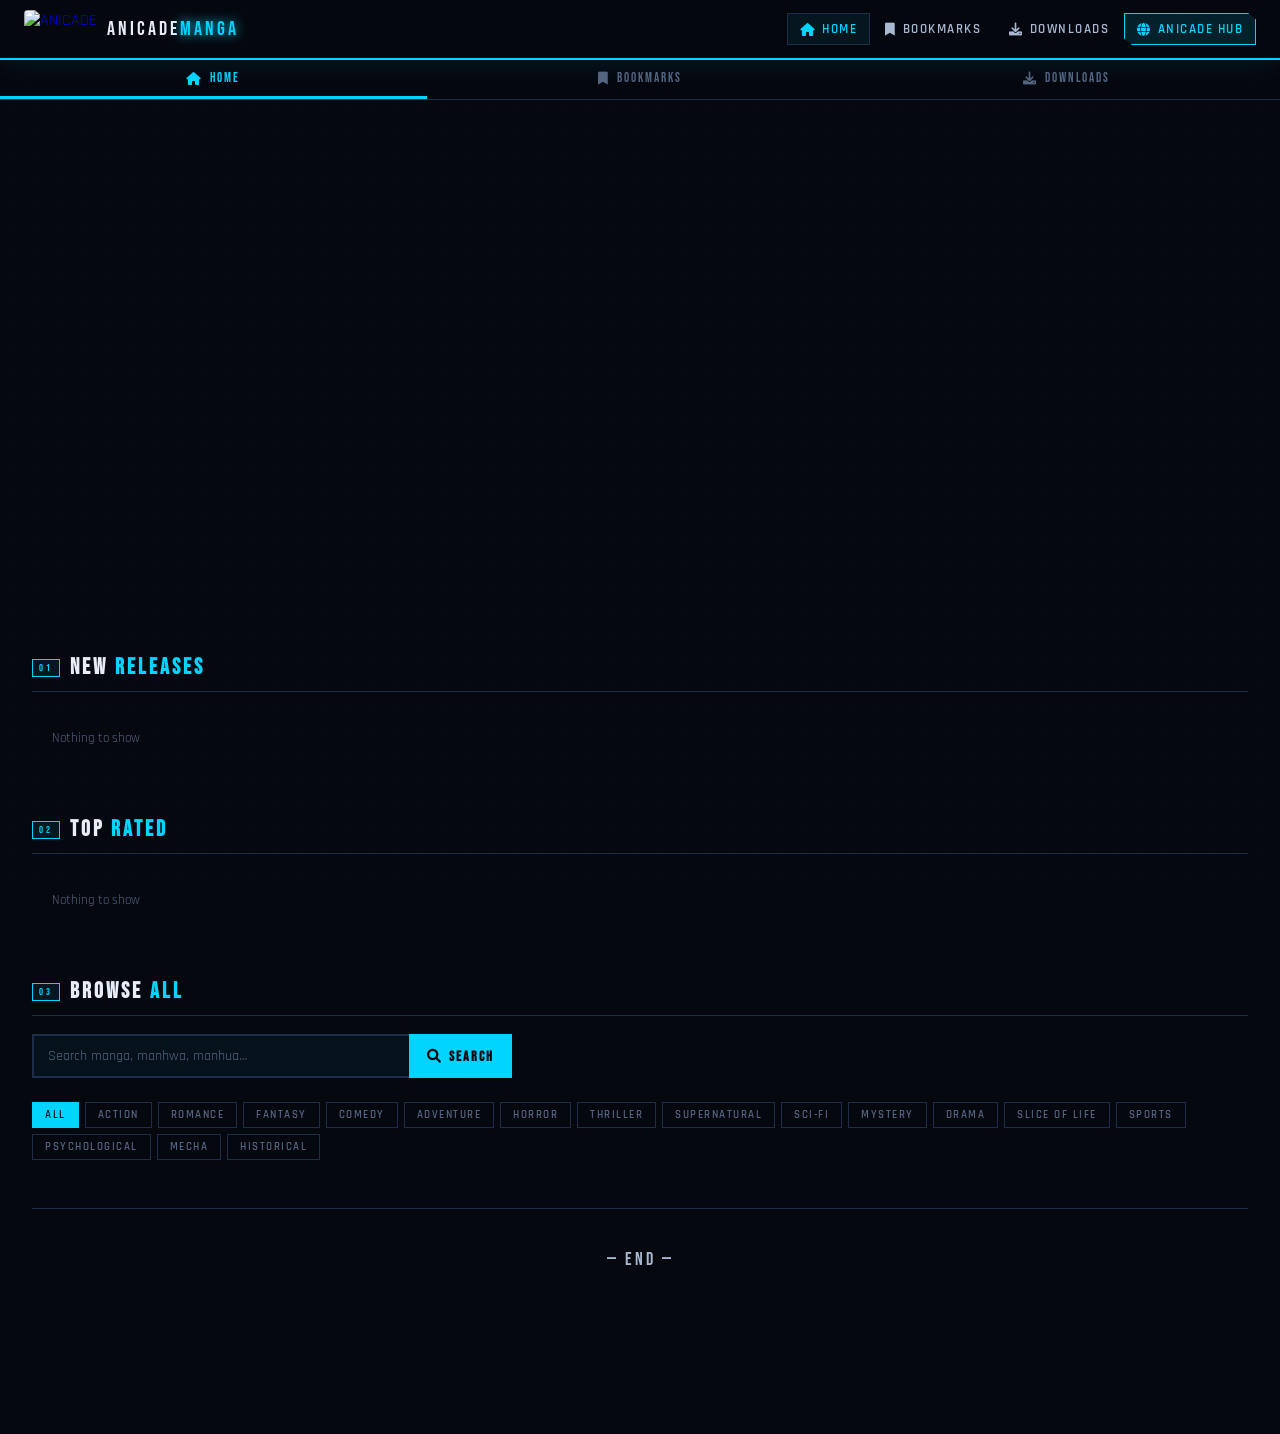
==== commit b75f4eeb: "Update index.html" ====
--- a/index.html
+++ b/index.html
@@ -14,241 +14,223 @@
   --neon:#00d4ff;--neon2:#0099cc;--neon-glow:rgba(0,212,255,.25);
 }
 html{scroll-behavior:smooth}
-body{background:var(--ink);color:var(--paper);font-family:'Rajdhani',sans-serif;font-size:16px;overflow-x:hidden;touch-action:pan-y}
+body{background:var(--ink);color:var(--paper);font-family:'Rajdhani',sans-serif;font-size:16px;overflow-x:hidden}
 body::before{content:'';position:fixed;inset:0;background-image:radial-gradient(circle,rgba(0,212,255,.015) 1px,transparent 1px);background-size:6px 6px;pointer-events:none;z-index:0}
 ::-webkit-scrollbar{width:5px}
 ::-webkit-scrollbar-track{background:var(--ink)}
 ::-webkit-scrollbar-thumb{background:var(--neon);border-radius:3px}
 
 /* ── NAV ── */
-.navbar{position:fixed;top:0;left:0;right:0;z-index:1000;height:64px;display:flex;align-items:center;background:rgba(6,8,15,.96);border-bottom:2px solid var(--neon);backdrop-filter:blur(14px);padding:0 24px;box-shadow:0 0 30px rgba(0,212,255,.12)}
+.navbar{position:fixed;top:0;left:0;right:0;z-index:1000;height:60px;display:flex;align-items:center;background:rgba(6,8,15,.97);border-bottom:2px solid var(--neon);backdrop-filter:blur(14px);padding:0 24px;box-shadow:0 0 30px rgba(0,212,255,.12)}
 .nav-brand{display:flex;align-items:center;gap:10px;text-decoration:none;flex-shrink:0}
-.brand-logo{height:42px;width:auto;border-radius:4px}
-.brand-name{font-family:'Bebas Neue',sans-serif;font-size:22px;letter-spacing:3px;color:var(--paper);line-height:1}
+.brand-logo{height:38px;border-radius:4px}
+.brand-name{font-family:'Bebas Neue',sans-serif;font-size:20px;letter-spacing:3px;color:var(--paper);line-height:1}
 .brand-name .bh{color:var(--neon);text-shadow:0 0 12px var(--neon)}
 .nav-links{display:flex;align-items:center;gap:2px;margin-left:auto}
-.nav-links a{display:flex;align-items:center;gap:6px;padding:8px 12px;color:var(--aged);text-decoration:none;font-family:'Rajdhani',sans-serif;font-weight:600;font-size:13px;letter-spacing:1.5px;text-transform:uppercase;border:1px solid transparent;transition:all .2s}
+.nav-links a{display:flex;align-items:center;gap:6px;padding:7px 12px;color:var(--aged);text-decoration:none;font-family:'Rajdhani',sans-serif;font-weight:600;font-size:13px;letter-spacing:1.5px;text-transform:uppercase;border:1px solid transparent;transition:all .2s}
 .nav-links a:hover,.nav-links a.active{color:var(--neon);border-color:var(--border);background:rgba(0,212,255,.07)}
 .nav-links a.hub-btn{background:rgba(0,212,255,.12);color:var(--neon);border-color:var(--neon);clip-path:polygon(0 0,94% 0,100% 20%,100% 100%,6% 100%,0 80%)}
 .nav-links a.hub-btn:hover{background:rgba(0,212,255,.25)}
-.menu-toggle{width:36px;height:36px;border:1px solid var(--border);background:transparent;color:var(--aged);cursor:pointer;display:none;align-items:center;justify-content:center;transition:all .2s;margin-left:10px;font-size:14px}
+.menu-toggle{width:34px;height:34px;border:1px solid var(--border);background:transparent;color:var(--aged);cursor:pointer;display:none;align-items:center;justify-content:center;transition:all .2s;margin-left:10px;font-size:14px}
 .menu-toggle:hover{color:var(--neon);border-color:var(--neon)}
 
 /* ── TAB BAR ── */
-.tab-bar{position:fixed;top:64px;left:0;right:0;z-index:990;background:rgba(6,8,15,.95);border-bottom:1px solid var(--border);display:flex;backdrop-filter:blur(10px)}
-.tab-btn{flex:1;padding:12px 0;font-family:'Bebas Neue',sans-serif;font-size:14px;letter-spacing:2px;color:var(--muted);background:transparent;border:none;cursor:pointer;transition:all .2s;display:flex;align-items:center;justify-content:center;gap:8px;border-bottom:3px solid transparent}
+.tab-bar{position:fixed;top:60px;left:0;right:0;z-index:990;background:rgba(6,8,15,.95);border-bottom:1px solid var(--border);display:flex;backdrop-filter:blur(10px)}
+.tab-btn{flex:1;padding:10px 0;font-family:'Bebas Neue',sans-serif;font-size:13px;letter-spacing:2px;color:var(--muted);background:transparent;border:none;cursor:pointer;transition:all .2s;display:flex;align-items:center;justify-content:center;gap:7px;border-bottom:3px solid transparent}
 .tab-btn:hover{color:var(--aged)}
-.tab-btn.active{color:var(--neon);border-bottom-color:var(--neon);text-shadow:0 0 8px rgba(0,212,255,.4)}
+.tab-btn.active{color:var(--neon);border-bottom-color:var(--neon)}
 .tab-panel{display:none}
 .tab-panel.active{display:block}
 
-/* ══════════════════════════════════════════════
-   HERO SLIDER — Netflix / MovieBox style
-══════════════════════════════════════════════ */
-.hero-slider{position:relative;width:100%;height:100vh;min-height:540px;overflow:hidden;margin-top:100px}
-.hero-slide{position:absolute;inset:0;opacity:0;transition:opacity .9s cubic-bezier(.4,0,.2,1);pointer-events:none;z-index:1}
+/* ══ HERO — compact Netflix style, ~55vh ══ */
+.hero-slider{position:relative;width:100%;height:58vh;min-height:380px;max-height:520px;overflow:hidden;margin-top:98px}
+.hero-slide{position:absolute;inset:0;opacity:0;transition:opacity .8s ease;pointer-events:none;z-index:1}
 .hero-slide.active{opacity:1;pointer-events:all;z-index:2}
-.slide-bg{position:absolute;inset:0;background-size:cover;background-position:center 15%;filter:brightness(.5) saturate(1.1);transform:scale(1.04);transition:transform 9s ease}
-.hero-slide.active .slide-bg{transform:scale(1)}
+.slide-bg{position:absolute;inset:0;background-size:cover;background-position:center 20%;filter:brightness(.45) saturate(1.1)}
 .slide-overlay{position:absolute;inset:0;background:
-  linear-gradient(to right,rgba(6,8,15,.97) 0%,rgba(6,8,15,.75) 36%,rgba(6,8,15,.18) 62%,transparent 100%),
-  linear-gradient(to top,rgba(6,8,15,.92) 0%,transparent 48%)}
-.slide-content{position:absolute;inset:0;display:flex;flex-direction:column;justify-content:flex-end;padding:0 56px 110px;max-width:620px;z-index:3}
-.slide-eyebrow{display:flex;align-items:center;gap:10px;margin-bottom:12px}
-.slide-eyebrow::before{content:'';display:block;width:32px;height:2px;background:var(--neon);box-shadow:0 0 8px var(--neon)}
-.slide-eyebrow span{font-family:'Space Mono',monospace;font-size:10px;letter-spacing:4px;text-transform:uppercase;color:var(--neon)}
-.slide-badges{display:flex;gap:7px;flex-wrap:wrap;margin-bottom:12px}
-.slide-badge{font-family:'Space Mono',monospace;font-size:9px;letter-spacing:1.5px;color:var(--neon);background:rgba(0,212,255,.1);border:1px solid rgba(0,212,255,.3);padding:3px 8px;text-transform:uppercase}
-.slide-badge.gold{color:#ffd700;background:rgba(255,215,0,.08);border-color:rgba(255,215,0,.3)}
-.slide-title{font-family:'Bebas Neue',sans-serif;font-size:clamp(40px,6vw,82px);letter-spacing:-0.5px;color:var(--paper);line-height:.93;margin-bottom:14px;text-shadow:0 4px 24px rgba(0,0,0,.6)}
-.slide-meta{display:flex;align-items:center;gap:14px;margin-bottom:12px;flex-wrap:wrap}
-.slide-meta span{font-family:'Space Mono',monospace;font-size:10px;color:var(--aged);letter-spacing:1px;display:flex;align-items:center;gap:4px}
-.slide-meta .score{color:var(--neon);font-size:13px;font-weight:700}
-.slide-desc{font-size:14px;color:var(--aged);line-height:1.7;margin-bottom:24px;display:-webkit-box;-webkit-line-clamp:3;-webkit-box-orient:vertical;overflow:hidden}
-.slide-actions{display:flex;gap:10px;flex-wrap:wrap}
-.btn-hero{background:var(--neon);border:2px solid var(--neon);color:var(--ink);padding:12px 24px;font-family:'Bebas Neue',sans-serif;font-size:15px;letter-spacing:2px;cursor:pointer;display:inline-flex;align-items:center;gap:8px;text-decoration:none;transition:all .2s;clip-path:polygon(0 0,94% 0,100% 20%,100% 100%,0 100%);font-weight:700}
-.btn-hero:hover{background:#33ddff;box-shadow:0 0 22px var(--neon-glow)}
-.btn-hero-out{background:rgba(255,255,255,.07);border:2px solid rgba(255,255,255,.2);color:var(--paper);padding:12px 20px;font-family:'Bebas Neue',sans-serif;font-size:15px;letter-spacing:2px;cursor:pointer;display:inline-flex;align-items:center;gap:8px;transition:all .2s;border-radius:2px}
-.btn-hero-out:hover{border-color:var(--neon);color:var(--neon)}
-/* Arrows — bottom-left cluster */
-.slider-controls{position:absolute;bottom:54px;left:56px;z-index:10;display:flex;align-items:center;gap:8px}
-.s-arrow{width:40px;height:40px;background:rgba(6,8,15,.75);border:1px solid var(--border);color:var(--aged);cursor:pointer;display:flex;align-items:center;justify-content:center;font-size:14px;transition:all .2s;border-radius:2px}
-.s-arrow:hover{border-color:var(--neon);color:var(--neon);background:rgba(0,212,255,.1)}
-/* Dots */
-.slider-dots{position:absolute;bottom:22px;left:56px;display:flex;gap:7px;z-index:10}
-.s-dot{width:24px;height:3px;background:rgba(255,255,255,.2);cursor:pointer;border:none;border-radius:1px;padding:0;transition:all .3s}
-.s-dot.active{background:var(--neon);width:44px;box-shadow:0 0 7px var(--neon-glow)}
-/* Mini recommendation strip (right side of hero) */
-.hero-recs{position:absolute;right:28px;top:50%;transform:translateY(-50%);z-index:10;display:flex;flex-direction:column;gap:8px;width:120px}
-.hero-rec-item{cursor:pointer;border:1px solid var(--border);overflow:hidden;border-radius:2px;transition:all .25s;flex-shrink:0}
-.hero-rec-item:hover,.hero-rec-item.active{border-color:var(--neon);box-shadow:0 0 10px rgba(0,212,255,.25)}
-.hero-rec-item img{width:100%;height:72px;object-fit:cover;display:block;opacity:.6;transition:opacity .2s}
-.hero-rec-item:hover img,.hero-rec-item.active img{opacity:1}
-.hero-rec-label{font-family:'Bebas Neue',sans-serif;font-size:10px;letter-spacing:1px;color:var(--aged);padding:4px 6px;background:var(--panel);text-overflow:ellipsis;overflow:hidden;white-space:nowrap}
-
-/* ── CONTENT AREA ── */
-.content-area{position:relative;z-index:2;max-width:1400px;margin:0 auto;padding:48px 40px 80px}
-.tab-content-area{max-width:1400px;margin:0 auto;padding:100px 40px 80px}
+  linear-gradient(to right,rgba(6,8,15,.96) 0%,rgba(6,8,15,.7) 40%,rgba(6,8,15,.1) 70%,transparent 100%),
+  linear-gradient(to top,rgba(6,8,15,.85) 0%,transparent 50%)}
+.slide-content{position:absolute;inset:0;display:flex;flex-direction:column;justify-content:center;padding:0 52px 40px;max-width:560px;z-index:3}
+.slide-eyebrow{font-family:'Space Mono',monospace;font-size:9px;letter-spacing:4px;text-transform:uppercase;color:var(--neon);margin-bottom:10px;display:flex;align-items:center;gap:8px}
+.slide-eyebrow::before{content:'';display:block;width:24px;height:2px;background:var(--neon)}
+.slide-badges{display:flex;gap:6px;flex-wrap:wrap;margin-bottom:10px}
+.sl-badge{font-family:'Space Mono',monospace;font-size:9px;letter-spacing:1px;color:var(--neon);background:rgba(0,212,255,.1);border:1px solid rgba(0,212,255,.3);padding:2px 7px}
+.sl-badge.gold{color:#ffd700;background:rgba(255,215,0,.08);border-color:rgba(255,215,0,.3)}
+.slide-title{font-family:'Bebas Neue',sans-serif;font-size:clamp(32px,5vw,62px);letter-spacing:0;color:var(--paper);line-height:.95;margin-bottom:10px;text-shadow:0 2px 16px rgba(0,0,0,.6)}
+.slide-desc{font-size:13px;color:var(--aged);line-height:1.65;margin-bottom:18px;display:-webkit-box;-webkit-line-clamp:2;-webkit-box-orient:vertical;overflow:hidden}
+.slide-acts{display:flex;gap:8px}
+.sh-btn{background:var(--neon);border:none;color:var(--ink);padding:10px 20px;font-family:'Bebas Neue',sans-serif;font-size:14px;letter-spacing:2px;cursor:pointer;display:inline-flex;align-items:center;gap:7px;transition:all .2s;clip-path:polygon(0 0,93% 0,100% 18%,100% 100%,0 100%);font-weight:700}
+.sh-btn:hover{background:#33ddff;box-shadow:0 0 18px var(--neon-glow)}
+.sh-btn-out{background:rgba(255,255,255,.08);border:1px solid rgba(255,255,255,.25);color:var(--paper);padding:10px 18px;font-family:'Bebas Neue',sans-serif;font-size:14px;letter-spacing:2px;cursor:pointer;display:inline-flex;align-items:center;gap:7px;transition:all .2s;border-radius:2px}
+.sh-btn-out:hover{border-color:var(--neon);color:var(--neon)}
+/* Arrows + dots — bottom left */
+.slider-controls{position:absolute;bottom:16px;left:52px;z-index:10;display:flex;align-items:center;gap:10px}
+.s-arr{width:34px;height:34px;background:rgba(6,8,15,.7);border:1px solid var(--border);color:var(--aged);cursor:pointer;display:flex;align-items:center;justify-content:center;font-size:13px;transition:all .2s;border-radius:2px}
+.s-arr:hover{border-color:var(--neon);color:var(--neon)}
+.slider-dots{display:flex;gap:6px;align-items:center}
+.s-dot{width:20px;height:2px;background:rgba(255,255,255,.2);cursor:pointer;border:none;padding:0;border-radius:1px;transition:all .3s}
+.s-dot.active{background:var(--neon);width:36px}
+
+/* ── CONTENT ── */
+.content-area{max-width:1400px;margin:0 auto;padding:36px 32px 80px;position:relative;z-index:2}
+.tab-content-area{max-width:1400px;margin:0 auto;padding:92px 32px 80px}
 
 /* ── SECTION HEADERS ── */
-.section-header{display:flex;align-items:center;justify-content:space-between;margin-bottom:22px;padding-bottom:12px;border-bottom:1px solid var(--border)}
-.section-title-wrap{display:flex;align-items:center;gap:12px}
-.section-num{font-family:'Bebas Neue',sans-serif;font-size:10px;letter-spacing:3px;color:var(--neon);background:rgba(0,212,255,.08);border:1px solid var(--neon);padding:3px 7px}
-.section-title{font-family:'Bebas Neue',sans-serif;font-size:24px;letter-spacing:3px;color:var(--paper)}
-.section-title .acc{color:var(--neon);text-shadow:0 0 10px rgba(0,212,255,.35)}
-
-/* ── HORIZONTAL CAROUSEL ── */
-.h-carousel{display:flex;gap:14px;overflow-x:auto;scroll-snap-type:x mandatory;padding-bottom:8px;scrollbar-width:thin;scrollbar-color:var(--border) transparent}
-.h-carousel::-webkit-scrollbar{height:3px}
-.h-carousel::-webkit-scrollbar-thumb{background:var(--neon)}
-
-/* ── GENRE FILTERS ── */
-.genre-filters{display:flex;flex-wrap:wrap;gap:6px;margin-bottom:28px}
-.filter-btn{background:transparent;border:1px solid var(--border);color:var(--muted);padding:6px 14px;font-family:'Rajdhani',sans-serif;font-weight:600;font-size:12px;letter-spacing:1.5px;text-transform:uppercase;cursor:pointer;transition:all .2s;position:relative;overflow:hidden;white-space:nowrap}
-.filter-btn::before{content:'';position:absolute;inset:0;background:var(--neon);transform:scaleX(0);transform-origin:left;transition:transform .2s;z-index:-1}
-.filter-btn:hover::before,.filter-btn.active::before{transform:scaleX(1)}
-.filter-btn:hover,.filter-btn.active{color:var(--ink);border-color:var(--neon)}
+.sec-head{display:flex;align-items:center;justify-content:space-between;margin-bottom:18px;padding-bottom:10px;border-bottom:1px solid var(--border)}
+.sec-head-left{display:flex;align-items:center;gap:10px}
+.sec-num{font-family:'Bebas Neue',sans-serif;font-size:10px;letter-spacing:3px;color:var(--neon);background:rgba(0,212,255,.08);border:1px solid var(--neon);padding:2px 6px}
+.sec-title{font-family:'Bebas Neue',sans-serif;font-size:22px;letter-spacing:3px;color:var(--paper)}
+.sec-title .acc{color:var(--neon)}
+.sec-block{margin-bottom:44px}
+
+/* ── CAROUSEL ── */
+.h-car{display:flex;gap:12px;overflow-x:auto;scroll-snap-type:x mandatory;padding-bottom:6px;scrollbar-width:thin;scrollbar-color:var(--border) transparent}
+.h-car::-webkit-scrollbar{height:3px}
+.h-car::-webkit-scrollbar-thumb{background:var(--neon)}
+
+/* ── GENRE CHIPS ── */
+.genre-chips{display:flex;flex-wrap:wrap;gap:6px;margin-bottom:24px}
+.g-chip{background:transparent;border:1px solid var(--border);color:var(--muted);padding:5px 12px;font-family:'Rajdhani',sans-serif;font-weight:600;font-size:11px;letter-spacing:1.5px;text-transform:uppercase;cursor:pointer;transition:all .2s;position:relative;overflow:hidden;white-space:nowrap}
+.g-chip::before{content:'';position:absolute;inset:0;background:var(--neon);transform:scaleX(0);transform-origin:left;transition:transform .2s;z-index:-1}
+.g-chip:hover::before,.g-chip.active::before{transform:scaleX(1)}
+.g-chip:hover,.g-chip.active{color:var(--ink);border-color:var(--neon)}
 
 /* ── SEARCH ── */
-.search-container{display:flex;max-width:520px;margin-bottom:28px}
-.search-container input{flex:1;background:rgba(0,212,255,.05);border:2px solid var(--border);border-right:none;color:var(--paper);padding:12px 16px;font-family:'Rajdhani',sans-serif;font-size:15px;font-weight:500;outline:none;transition:border-color .2s;min-width:0}
-.search-container input::placeholder{color:var(--muted)}
-.search-container input:focus{border-color:var(--neon)}
-.search-container button{background:var(--neon);border:2px solid var(--neon);color:var(--ink);padding:12px 22px;font-family:'Bebas Neue',sans-serif;font-size:15px;letter-spacing:2px;cursor:pointer;display:flex;align-items:center;gap:8px;transition:all .2s;white-space:nowrap;flex-shrink:0;font-weight:700}
-.search-container button:hover{background:#33ddff;box-shadow:0 0 20px var(--neon-glow)}
-
-/* ── MANGA GRID ── */
-.manga-grid{display:grid;grid-template-columns:repeat(auto-fill,minmax(162px,1fr));gap:16px}
-.manga-card{position:relative;cursor:pointer;animation:fadeUp .4s ease both}
-@keyframes fadeUp{from{opacity:0;transform:translateY(16px)}to{opacity:1;transform:translateY(0)}}
+.search-row{display:flex;max-width:480px;margin-bottom:24px}
+.search-row input{flex:1;background:rgba(0,212,255,.05);border:2px solid var(--border);border-right:none;color:var(--paper);padding:11px 14px;font-family:'Rajdhani',sans-serif;font-size:14px;outline:none;transition:border-color .2s;min-width:0}
+.search-row input::placeholder{color:var(--muted)}
+.search-row input:focus{border-color:var(--neon)}
+.search-row button{background:var(--neon);border:none;color:var(--ink);padding:11px 18px;font-family:'Bebas Neue',sans-serif;font-size:14px;letter-spacing:2px;cursor:pointer;display:flex;align-items:center;gap:6px;transition:all .2s;font-weight:700}
+.search-row button:hover{background:#33ddff}
+
+/* ── MANGA CARD ── */
+.manga-card{flex-shrink:0;width:148px;scroll-snap-align:start;cursor:pointer}
+.manga-card.grid-card{width:100%;flex-shrink:1}
+.card-frame{border:2px solid var(--border);overflow:hidden;position:relative;aspect-ratio:3/4;background:var(--panel);transition:border-color .2s,box-shadow .2s;clip-path:polygon(0 0,91% 0,100% 9%,100% 100%,9% 100%,0 91%)}
+.manga-card:hover .card-frame{border-color:var(--neon);box-shadow:0 0 16px rgba(0,212,255,.18)}
 .manga-card:hover .card-cover{transform:scale(1.05)}
 .manga-card:hover .card-overlay{opacity:1}
-.manga-card:hover .card-frame{border-color:var(--neon);box-shadow:0 0 18px rgba(0,212,255,.18)}
-.card-frame{border:2px solid var(--border);overflow:hidden;position:relative;aspect-ratio:3/4;background:var(--panel);transition:border-color .2s,box-shadow .2s;clip-path:polygon(0 0,92% 0,100% 8%,100% 100%,8% 100%,0 92%)}
-.card-cover{width:100%;height:100%;object-fit:cover;display:block;transition:transform .35s ease}
-.card-overlay{position:absolute;inset:0;background:linear-gradient(to top,rgba(6,8,15,.97) 0%,rgba(6,8,15,.3) 55%,transparent 100%);opacity:.75;transition:opacity .25s;display:flex;flex-direction:column;justify-content:flex-end;padding:12px}
-.card-badge{position:absolute;top:8px;right:8px;background:var(--neon);color:var(--ink);font-family:'Bebas Neue',sans-serif;font-size:10px;letter-spacing:1.5px;padding:3px 7px;font-weight:700}
-.card-rating{position:absolute;top:8px;left:8px;background:rgba(0,0,0,.78);border:1px solid var(--neon);color:var(--neon);font-family:'Space Mono',monospace;font-size:10px;padding:3px 7px;display:flex;align-items:center;gap:4px}
-.card-title{font-family:'Bebas Neue',sans-serif;font-size:14px;letter-spacing:1px;color:var(--paper);line-height:1.2;margin-bottom:4px}
-.card-meta{display:flex;align-items:center;gap:7px;font-family:'Space Mono',monospace;font-size:9px;color:var(--muted)}
-.card-meta .genre-tag{color:var(--neon)}
-.card-actions{display:flex;gap:5px;margin-top:7px}
-.card-btn{flex:1;background:rgba(0,212,255,.15);border:1px solid var(--neon);color:var(--neon);padding:6px 0;font-family:'Rajdhani',sans-serif;font-weight:700;font-size:11px;letter-spacing:1px;text-transform:uppercase;cursor:pointer;transition:all .2s;text-align:center}
-.card-btn:hover{background:var(--neon);color:var(--ink)}
-.card-btn.secondary{background:rgba(0,212,255,.06);border-color:var(--border);color:var(--muted);flex:0;padding:6px 10px}
-.card-btn.secondary:hover{border-color:var(--neon);color:var(--neon)}
-/* Carousel card variant */
-.h-carousel .manga-card{flex-shrink:0;width:150px;scroll-snap-align:start}
-
-/* ── LOADING / EMPTY ── */
-.loading{display:none;flex-direction:column;align-items:center;gap:14px;padding:60px;color:var(--muted)}
-.loading.show{display:flex}
-.loading-spinner{width:44px;height:44px;border:3px solid var(--border);border-top-color:var(--neon);border-radius:50%;animation:spin .8s linear infinite}
+.card-cover{width:100%;height:100%;object-fit:cover;display:block;transition:transform .3s}
+.card-overlay{position:absolute;inset:0;background:linear-gradient(to top,rgba(6,8,15,.97) 0%,rgba(6,8,15,.25) 55%,transparent 100%);opacity:.72;transition:opacity .22s;display:flex;flex-direction:column;justify-content:flex-end;padding:10px}
+.card-score{position:absolute;top:7px;left:7px;background:rgba(0,0,0,.78);border:1px solid var(--neon);color:var(--neon);font-family:'Space Mono',monospace;font-size:9px;padding:2px 5px;display:flex;align-items:center;gap:3px}
+.card-type{position:absolute;top:7px;right:7px;background:var(--neon);color:var(--ink);font-family:'Bebas Neue',sans-serif;font-size:9px;letter-spacing:1px;padding:2px 5px;font-weight:700}
+.card-title{font-family:'Bebas Neue',sans-serif;font-size:13px;letter-spacing:.8px;color:var(--paper);line-height:1.2;margin-bottom:3px}
+.card-meta{font-family:'Space Mono',monospace;font-size:8px;color:var(--muted)}
+.card-meta .ctag{color:var(--neon)}
+.card-acts{display:flex;gap:4px;margin-top:6px}
+.c-btn{flex:1;background:rgba(0,212,255,.15);border:1px solid var(--neon);color:var(--neon);padding:5px 0;font-family:'Rajdhani',sans-serif;font-weight:700;font-size:10px;letter-spacing:1px;text-transform:uppercase;cursor:pointer;transition:all .2s;text-align:center}
+.c-btn:hover{background:var(--neon);color:var(--ink)}
+.c-btn.bm{background:rgba(0,212,255,.06);border-color:var(--border);color:var(--muted);flex:0;padding:5px 9px}
+.c-btn.bm:hover{border-color:var(--neon);color:var(--neon)}
+
+/* ── MANGA GRID ── */
+.manga-grid{display:grid;grid-template-columns:repeat(auto-fill,minmax(148px,1fr));gap:14px}
+
+/* ── LOADING ── */
+.spinner{width:40px;height:40px;border:3px solid var(--border);border-top-color:var(--neon);border-radius:50%;animation:spin .8s linear infinite}
 @keyframes spin{to{transform:rotate(360deg)}}
-.loading-text{font-family:'Space Mono',monospace;font-size:11px;letter-spacing:3px;text-transform:uppercase;color:var(--neon)}
-.end-results{display:none;text-align:center;padding:48px 40px;border-top:1px solid var(--border);margin-top:32px}
-.end-results.show{display:block}
-.end-results-inner{display:inline-flex;flex-direction:column;align-items:center;gap:8px}
-.end-results i{color:var(--neon);font-size:26px;margin-bottom:6px}
-.end-results .end-title{font-family:'Bebas Neue',sans-serif;font-size:20px;letter-spacing:3px;color:var(--aged)}
-.end-results .end-sub{font-family:'Space Mono',monospace;font-size:11px;color:var(--muted);letter-spacing:2px}
-.empty-state{display:flex;flex-direction:column;align-items:center;gap:10px;padding:80px 36px;color:var(--muted)}
-.empty-state i{font-size:44px;color:var(--border);margin-bottom:4px}
-.empty-state .e-title{font-family:'Bebas Neue',sans-serif;font-size:20px;letter-spacing:2px;color:var(--aged)}
-.empty-state .e-sub{font-size:13px;text-align:center;max-width:300px;line-height:1.6}
+.load-wrap{display:none;flex-direction:column;align-items:center;gap:12px;padding:50px}
+.load-wrap.show{display:flex}
+.load-txt{font-family:'Space Mono',monospace;font-size:10px;letter-spacing:3px;color:var(--neon);text-transform:uppercase}
+.end-wrap{display:none;text-align:center;padding:40px;border-top:1px solid var(--border);margin-top:24px}
+.end-wrap.show{display:block}
+.end-wrap .et{font-family:'Bebas Neue',sans-serif;font-size:18px;letter-spacing:3px;color:var(--aged)}
+.empty-s{display:flex;flex-direction:column;align-items:center;gap:10px;padding:70px}
+.empty-s i{font-size:42px;color:var(--border);margin-bottom:4px}
+.empty-s .et{font-family:'Bebas Neue',sans-serif;font-size:18px;letter-spacing:2px;color:var(--aged)}
+.empty-s .es{font-size:13px;color:var(--muted);text-align:center;max-width:280px;line-height:1.6}
 
 /* ── DETAILS OVERLAY ── */
-.overlay-page{position:fixed;inset:0;z-index:900;background:var(--ink);overflow-y:auto;display:none}
-.overlay-page.open{display:block}
-.details-container{max-width:1100px;margin:0 auto;padding:80px 32px 60px}
-.back-button{display:inline-flex;align-items:center;gap:10px;background:transparent;border:1px solid var(--border);color:var(--aged);padding:9px 18px;font-family:'Rajdhani',sans-serif;font-weight:600;font-size:13px;letter-spacing:1.5px;text-transform:uppercase;cursor:pointer;transition:all .2s;margin-bottom:36px}
-.back-button:hover{border-color:var(--neon);color:var(--neon)}
-.home-pill{position:fixed;bottom:28px;left:50%;transform:translateX(-50%);z-index:1000;display:inline-flex;align-items:center;gap:7px;background:rgba(6,8,15,.88);border:1px solid var(--border);color:var(--muted);padding:7px 18px;font-family:'Rajdhani',sans-serif;font-weight:600;font-size:12px;letter-spacing:1.5px;text-transform:uppercase;cursor:pointer;backdrop-filter:blur(10px);transition:all .25s;border-radius:2px;white-space:nowrap}
-.home-pill:hover{border-color:var(--neon);color:var(--neon);background:rgba(0,212,255,.08)}
-.manga-details-wrapper{display:grid;grid-template-columns:240px 1fr;gap:44px}
-.details-cover{border:2px solid var(--border);clip-path:polygon(0 0,90% 0,100% 10%,100% 100%,10% 100%,0 90%);overflow:hidden;box-shadow:0 0 30px rgba(0,212,255,.08)}
-.details-cover img{width:100%;display:block}
-.details-title{font-family:'Bebas Neue',sans-serif;font-size:clamp(26px,4vw,50px);letter-spacing:2px;color:var(--paper);line-height:1;margin-bottom:10px}
-.details-sub-info{display:flex;flex-wrap:wrap;gap:10px;margin-bottom:16px}
-.info-chip{display:flex;align-items:center;gap:6px;font-family:'Space Mono',monospace;font-size:11px;color:var(--muted)}
-.info-chip i{color:var(--neon)}
-.details-genres{display:flex;flex-wrap:wrap;gap:6px;margin-bottom:20px}
-.genre-pill{border:1px solid var(--border);color:var(--aged);padding:4px 11px;font-size:11px;letter-spacing:1px;font-family:'Rajdhani',sans-serif;font-weight:600;transition:all .2s}
-.genre-pill:hover{border-color:var(--neon);color:var(--neon)}
-.details-synopsis{font-size:14px;color:var(--muted);line-height:1.8;margin-bottom:24px;border-left:3px solid var(--neon);padding-left:16px}
-.details-actions{display:flex;gap:10px;margin-bottom:32px;flex-wrap:wrap}
-.btn-primary{background:var(--neon);border:2px solid var(--neon);color:var(--ink);padding:10px 22px;font-family:'Bebas Neue',sans-serif;font-size:15px;letter-spacing:2px;cursor:pointer;display:flex;align-items:center;gap:8px;transition:all .2s;clip-path:polygon(0 0,94% 0,100% 20%,100% 100%,0 100%);font-weight:700}
-.btn-primary:hover{background:#33ddff;box-shadow:0 0 20px var(--neon-glow)}
-.btn-outline{background:transparent;border:2px solid var(--border);color:var(--aged);padding:10px 20px;font-family:'Bebas Neue',sans-serif;font-size:15px;letter-spacing:2px;cursor:pointer;transition:all .2s}
-.btn-outline:hover{border-color:var(--neon);color:var(--neon)}
-.chapters-title{font-family:'Bebas Neue',sans-serif;font-size:18px;letter-spacing:3px;color:var(--paper);margin-bottom:14px;padding-bottom:10px;border-bottom:1px solid var(--border)}
-.chapters-grid{display:grid;grid-template-columns:repeat(auto-fill,minmax(110px,1fr));gap:7px;max-height:340px;overflow-y:auto;padding-right:4px}
-.chapter-item{background:var(--panel);border:1px solid var(--border);color:var(--aged);padding:9px 12px;font-family:'Space Mono',monospace;font-size:10px;letter-spacing:1px;cursor:pointer;display:flex;align-items:center;justify-content:space-between;transition:all .2s}
-.chapter-item:hover{border-color:var(--neon);color:var(--neon);background:rgba(0,212,255,.05)}
-.chapter-item.read{opacity:.45}
+.ov-page{position:fixed;inset:0;z-index:900;background:var(--ink);overflow-y:auto;display:none}
+.ov-page.open{display:block}
+.det-con{max-width:1050px;margin:0 auto;padding:76px 28px 60px}
+.back-btn{display:inline-flex;align-items:center;gap:9px;background:transparent;border:1px solid var(--border);color:var(--aged);padding:8px 16px;font-family:'Rajdhani',sans-serif;font-weight:600;font-size:13px;letter-spacing:1.5px;text-transform:uppercase;cursor:pointer;transition:all .2s;margin-bottom:30px}
+.back-btn:hover{border-color:var(--neon);color:var(--neon)}
+.home-pill{position:fixed;bottom:24px;left:50%;transform:translateX(-50%);z-index:1000;display:inline-flex;align-items:center;gap:7px;background:rgba(6,8,15,.88);border:1px solid var(--border);color:var(--muted);padding:6px 16px;font-family:'Rajdhani',sans-serif;font-weight:600;font-size:12px;letter-spacing:1.5px;text-transform:uppercase;cursor:pointer;backdrop-filter:blur(10px);transition:all .25s;border-radius:2px}
+.home-pill:hover{border-color:var(--neon);color:var(--neon)}
+.det-wrap{display:grid;grid-template-columns:220px 1fr;gap:36px}
+.det-cover{border:2px solid var(--border);clip-path:polygon(0 0,90% 0,100% 10%,100% 100%,10% 100%,0 90%);overflow:hidden}
+.det-cover img{width:100%;display:block}
+.det-title{font-family:'Bebas Neue',sans-serif;font-size:clamp(24px,4vw,46px);letter-spacing:2px;color:var(--paper);line-height:1;margin-bottom:10px}
+.det-chips{display:flex;flex-wrap:wrap;gap:8px;margin-bottom:14px}
+.det-chip{display:flex;align-items:center;gap:5px;font-family:'Space Mono',monospace;font-size:10px;color:var(--muted)}
+.det-chip i{color:var(--neon)}
+.det-genres{display:flex;flex-wrap:wrap;gap:5px;margin-bottom:18px}
+.det-genre{border:1px solid var(--border);color:var(--aged);padding:3px 10px;font-size:11px;letter-spacing:1px;font-family:'Rajdhani',sans-serif;font-weight:600}
+.det-syn{font-size:13px;color:var(--muted);line-height:1.8;margin-bottom:22px;border-left:3px solid var(--neon);padding-left:14px}
+.det-acts{display:flex;gap:8px;margin-bottom:28px;flex-wrap:wrap}
+.btn-p{background:var(--neon);border:2px solid var(--neon);color:var(--ink);padding:10px 20px;font-family:'Bebas Neue',sans-serif;font-size:14px;letter-spacing:2px;cursor:pointer;display:flex;align-items:center;gap:7px;transition:all .2s;clip-path:polygon(0 0,94% 0,100% 20%,100% 100%,0 100%);font-weight:700}
+.btn-p:hover{background:#33ddff}
+.btn-o{background:transparent;border:2px solid var(--border);color:var(--aged);padding:10px 18px;font-family:'Bebas Neue',sans-serif;font-size:14px;letter-spacing:2px;cursor:pointer;transition:all .2s}
+.btn-o:hover{border-color:var(--neon);color:var(--neon)}
+.ch-title{font-family:'Bebas Neue',sans-serif;font-size:16px;letter-spacing:3px;color:var(--paper);margin-bottom:12px;padding-bottom:8px;border-bottom:1px solid var(--border);display:flex;align-items:center;justify-content:space-between}
+.ch-count{font-family:'Space Mono',monospace;font-size:9px;color:var(--neon);letter-spacing:1px}
+.ch-grid{display:grid;grid-template-columns:repeat(auto-fill,minmax(108px,1fr));gap:6px;max-height:300px;overflow-y:auto;padding-right:4px}
+.ch-item{background:var(--panel);border:1px solid var(--border);color:var(--aged);padding:8px 11px;font-family:'Space Mono',monospace;font-size:9px;letter-spacing:1px;cursor:pointer;display:flex;align-items:center;justify-content:space-between;transition:all .2s}
+.ch-item:hover{border-color:var(--neon);color:var(--neon);background:rgba(0,212,255,.05)}
+.ch-item.read{opacity:.4}
+.ch-item.active{border-color:var(--neon);background:rgba(0,212,255,.1);color:var(--neon)}
 
 /* ── READER ── */
 .reader-page{position:fixed;inset:0;z-index:950;background:#000;display:none;flex-direction:column}
 .reader-page.open{display:flex}
-.reader-header{height:56px;background:rgba(6,8,15,.98);border-bottom:2px solid var(--neon);display:flex;align-items:center;padding:0 20px;gap:12px;flex-shrink:0;box-shadow:0 0 20px rgba(0,212,255,.12)}
-.reader-title{font-family:'Bebas Neue',sans-serif;font-size:15px;letter-spacing:2px;color:var(--paper);flex:1;text-align:center;overflow:hidden;text-overflow:ellipsis;white-space:nowrap;min-width:0}
-.reader-controls{display:flex;align-items:center;gap:7px;flex-shrink:0}
-.reader-nav-btn{width:34px;height:34px;background:transparent;border:1px solid var(--border);color:var(--aged);cursor:pointer;display:flex;align-items:center;justify-content:center;transition:all .2s;font-size:13px}
-.reader-nav-btn:hover{border-color:var(--neon);color:var(--neon)}
-#chapterIndicator{font-family:'Space Mono',monospace;font-size:10px;color:var(--muted);letter-spacing:1px;white-space:nowrap}
-.reader-body{flex:1;overflow-y:auto;display:flex;flex-direction:column;align-items:center;padding:16px;gap:3px;background:#0a0a0a}
+.reader-hdr{height:52px;background:rgba(6,8,15,.98);border-bottom:2px solid var(--neon);display:flex;align-items:center;padding:0 16px;gap:10px;flex-shrink:0}
+.reader-title{font-family:'Bebas Neue',sans-serif;font-size:14px;letter-spacing:2px;color:var(--paper);flex:1;text-align:center;overflow:hidden;text-overflow:ellipsis;white-space:nowrap;min-width:0}
+.r-ctrl{display:flex;align-items:center;gap:6px;flex-shrink:0}
+.r-btn{width:32px;height:32px;background:transparent;border:1px solid var(--border);color:var(--aged);cursor:pointer;display:flex;align-items:center;justify-content:center;transition:all .2s;font-size:12px}
+.r-btn:hover{border-color:var(--neon);color:var(--neon)}
+#ch-ind{font-family:'Space Mono',monospace;font-size:9px;color:var(--muted);letter-spacing:1px;white-space:nowrap;padding:0 4px}
+.reader-body{flex:1;overflow-y:auto;display:flex;flex-direction:column;align-items:center;padding:12px 16px;gap:2px;background:#0a0a0a}
 .reader-body img{max-width:800px;width:100%;display:block}
+.reader-body img.loading-img{background:var(--panel);min-height:200px}
 
 /* ── DOWNLOAD MODAL ── */
-.modal-overlay{position:fixed;inset:0;background:rgba(0,0,0,.82);backdrop-filter:blur(5px);z-index:1100;display:none;align-items:center;justify-content:center}
-.modal-overlay.open{display:flex}
-.modal-content{background:var(--panel2);border:2px solid var(--neon);clip-path:polygon(0 0,96% 0,100% 4%,100% 100%,4% 100%,0 96%);width:440px;max-width:95vw;overflow:hidden;box-shadow:0 0 40px rgba(0,212,255,.18)}
-.modal-header{background:rgba(0,212,255,.07);border-bottom:1px solid var(--border);padding:16px 22px;display:flex;align-items:center;justify-content:space-between}
-.modal-header h3{font-family:'Bebas Neue',sans-serif;font-size:17px;letter-spacing:2px;color:var(--paper);display:flex;align-items:center;gap:9px}
-.modal-header h3 i{color:var(--neon)}
-.close-modal{background:transparent;border:1px solid var(--border);color:var(--muted);width:28px;height:28px;cursor:pointer;display:flex;align-items:center;justify-content:center;font-size:12px;transition:all .2s}
-.close-modal:hover{border-color:var(--neon);color:var(--neon)}
-.modal-body{padding:22px}
-.chapter-info-txt{font-family:'Space Mono',monospace;font-size:11px;color:var(--muted);margin-bottom:18px;letter-spacing:1px;line-height:1.6}
-.dl-links{display:flex;flex-direction:column;gap:8px;margin-bottom:18px}
-.dl-link-btn{display:flex;align-items:center;justify-content:space-between;gap:10px;padding:12px 14px;border:1px solid var(--border);color:var(--aged);font-family:'Rajdhani',sans-serif;font-weight:600;font-size:13px;background:transparent;cursor:pointer;transition:all .2s;text-decoration:none;width:100%;text-align:left}
-.dl-link-btn:hover{border-color:var(--neon);color:var(--neon);background:rgba(0,212,255,.05)}
-.dl-link-btn i{color:var(--neon);font-size:13px}
-.progress-bar{height:4px;background:var(--border);margin-bottom:8px;overflow:hidden;border-radius:2px}
-.progress-fill{height:100%;background:linear-gradient(to right,var(--neon2),var(--neon));width:0%;transition:width .25s}
-#progressText{font-family:'Space Mono',monospace;font-size:11px;color:var(--neon);letter-spacing:1px}
-.download-zip-btn{width:100%;background:var(--neon);border:none;color:var(--ink);padding:14px;font-family:'Bebas Neue',sans-serif;font-size:15px;letter-spacing:3px;cursor:pointer;transition:all .2s;display:flex;align-items:center;justify-content:center;gap:9px;font-weight:700;margin-top:12px}
-.download-zip-btn:hover{background:#33ddff}
-.download-zip-btn:disabled{opacity:.5;cursor:not-allowed}
+.modal-ov{position:fixed;inset:0;background:rgba(0,0,0,.85);backdrop-filter:blur(5px);z-index:1100;display:none;align-items:center;justify-content:center;padding:16px}
+.modal-ov.open{display:flex}
+.modal-box{background:var(--panel2);border:2px solid var(--neon);clip-path:polygon(0 0,96% 0,100% 4%,100% 100%,4% 100%,0 96%);width:440px;max-width:100%;overflow:hidden;box-shadow:0 0 40px rgba(0,212,255,.18)}
+.modal-hdr{background:rgba(0,212,255,.07);border-bottom:1px solid var(--border);padding:14px 20px;display:flex;align-items:center;justify-content:space-between}
+.modal-hdr h3{font-family:'Bebas Neue',sans-serif;font-size:16px;letter-spacing:2px;color:var(--paper);display:flex;align-items:center;gap:8px}
+.modal-hdr h3 i{color:var(--neon)}
+.modal-close{background:transparent;border:1px solid var(--border);color:var(--muted);width:26px;height:26px;cursor:pointer;display:flex;align-items:center;justify-content:center;font-size:11px;transition:all .2s}
+.modal-close:hover{border-color:var(--neon);color:var(--neon)}
+.modal-body{padding:20px}
+.dl-info{font-family:'Space Mono',monospace;font-size:10px;color:var(--muted);margin-bottom:16px;letter-spacing:1px;line-height:1.6}
+.prog-bar{height:4px;background:var(--border);border-radius:2px;margin-bottom:7px}
+.prog-fill{height:100%;background:linear-gradient(to right,var(--neon2),var(--neon));width:0%;transition:width .2s;border-radius:2px}
+#prog-txt{font-family:'Space Mono',monospace;font-size:10px;color:var(--neon);letter-spacing:1px}
+.dl-zip-btn{width:100%;background:var(--neon);border:none;color:var(--ink);padding:13px;font-family:'Bebas Neue',sans-serif;font-size:14px;letter-spacing:3px;cursor:pointer;display:flex;align-items:center;justify-content:center;gap:8px;font-weight:700;margin-top:14px;transition:all .2s}
+.dl-zip-btn:hover{background:#33ddff}
+.dl-zip-btn:disabled{opacity:.5;cursor:not-allowed}
 
 /* ── TOAST ── */
-.toast-container{position:fixed;bottom:22px;right:22px;z-index:2000;display:flex;flex-direction:column;gap:9px}
-.toast{background:var(--panel2);border:1px solid var(--border);border-left:3px solid var(--neon);padding:11px 18px;font-family:'Rajdhani',sans-serif;font-weight:600;font-size:14px;color:var(--paper);display:flex;align-items:center;gap:9px;animation:slideIn .3s ease;min-width:260px}
-.toast.success{border-left-color:#00ff88}
-.toast.warning{border-left-color:#ffaa00}
-.toast.error{border-left-color:#ff4444}
-@keyframes slideIn{from{opacity:0;transform:translateX(28px)}to{opacity:1;transform:translateX(0)}}
-.back-to-top{position:fixed;bottom:30px;left:30px;z-index:500;width:42px;height:42px;background:var(--neon);border:none;color:var(--ink);cursor:pointer;display:none;align-items:center;justify-content:center;font-size:15px;clip-path:polygon(50% 0%,100% 50%,85% 50%,85% 100%,15% 100%,15% 50%,0% 50%);transition:background .2s}
-.back-to-top.show{display:flex}
-.back-to-top:hover{background:#33ddff}
+.toast-con{position:fixed;bottom:20px;right:20px;z-index:2000;display:flex;flex-direction:column;gap:8px}
+.toast{background:var(--panel2);border:1px solid var(--border);border-left:3px solid var(--neon);padding:10px 16px;font-family:'Rajdhani',sans-serif;font-weight:600;font-size:14px;color:var(--paper);display:flex;align-items:center;gap:8px;animation:slideIn .3s ease;min-width:240px}
+.toast.s{border-left-color:#00ff88}
+.toast.w{border-left-color:#ffaa00}
+.toast.e{border-left-color:#ff4444}
+@keyframes slideIn{from{opacity:0;transform:translateX(24px)}to{opacity:1;transform:translateX(0)}}
+.btt{position:fixed;bottom:28px;left:28px;z-index:500;width:38px;height:38px;background:var(--neon);border:none;color:var(--ink);cursor:pointer;display:none;align-items:center;justify-content:center;font-size:14px;clip-path:polygon(50% 0%,100% 50%,85% 50%,85% 100%,15% 100%,15% 50%,0% 50%)}
+.btt.show{display:flex}
+.btt:hover{background:#33ddff}
 
 /* ── RESPONSIVE ── */
-@media(max-width:820px){
-  .nav-links{display:none;flex-direction:column;position:fixed;top:64px;left:0;right:0;background:var(--panel2);border-bottom:2px solid var(--neon);padding:14px;gap:6px;z-index:999}
+@media(max-width:800px){
+  .nav-links{display:none;flex-direction:column;position:fixed;top:60px;left:0;right:0;background:var(--panel2);border-bottom:2px solid var(--neon);padding:12px;gap:5px;z-index:999}
   .nav-links.open{display:flex}
+  .nav-links a{padding:11px 14px;border:1px solid var(--border);width:100%}
   .menu-toggle{display:flex}
-  .hero-recs{display:none}
-  .slider-controls{left:20px;bottom:48px}
-  .slider-dots{left:20px;bottom:18px}
-  .slide-content{padding:0 20px 98px;max-width:100%}
-  .slide-title{font-size:clamp(34px,9vw,56px)}
-  .content-area,.tab-content-area{padding:36px 14px 60px}
-  .manga-grid{grid-template-columns:repeat(auto-fill,minmax(130px,1fr));gap:12px}
-}
-@media(max-width:600px){
-  .manga-details-wrapper{grid-template-columns:1fr}
-  .details-container{padding:70px 14px 40px}
-  .reader-header{padding:0 10px;gap:6px}
+  .hero-slider{height:50vh;min-height:320px;margin-top:95px}
+  .slide-content{padding:0 18px 36px;max-width:100%}
+  .slide-title{font-size:clamp(28px,8vw,48px)}
+  .slider-controls{left:18px}
+  .content-area{padding:28px 14px 60px}
+  .tab-content-area{padding:88px 14px 60px}
+  .det-wrap{grid-template-columns:1fr}
+  .det-con{padding:68px 14px 40px}
+}
+@media(max-width:500px){
+  .manga-grid{grid-template-columns:repeat(auto-fill,minmax(130px,1fr));gap:10px}
+  .reader-hdr{padding:0 10px;gap:6px}
   .reader-title{font-size:12px}
 }
 </style>
@@ -277,844 +259,731 @@
   <button class="tab-btn" data-tab="downloads"><i class="fas fa-download"></i> Downloads</button>
 </div>
 
-<!-- ════════════════════════════════════════
-     HOME TAB
-════════════════════════════════════════ -->
+<!-- HOME TAB -->
 <div class="tab-panel active" id="tab-home">
 
-  <!-- HERO SLIDER -->
+  <!-- HERO -->
   <div class="hero-slider" id="heroSlider">
-    <div id="sliderLoader" style="position:absolute;inset:0;background:var(--panel);display:flex;align-items:center;justify-content:center;z-index:5">
-      <div style="text-align:center">
-        <div class="loading-spinner" style="margin:0 auto 14px"></div>
-        <span style="font-family:'Space Mono',monospace;font-size:10px;color:var(--muted);letter-spacing:3px">LOADING FEATURED…</span>
+    <div id="heroLoader" style="position:absolute;inset:0;background:var(--panel);display:flex;align-items:center;justify-content:center;z-index:5">
+      <div class="spinner"></div>
+    </div>
+    <div class="slider-controls" id="sliderCtrls" style="display:none">
+      <button class="s-arr" id="prevArr"><i class="fas fa-chevron-left"></i></button>
+      <button class="s-arr" id="nextArr"><i class="fas fa-chevron-right"></i></button>
+      <div class="slider-dots" id="sliderDots"></div>
+    </div>
+  </div>
+
+  <div class="content-area">
+
+    <!-- NEW RELEASES -->
+    <div class="sec-block">
+      <div class="sec-head"><div class="sec-head-left"><span class="sec-num">01</span><h2 class="sec-title">NEW <span class="acc">RELEASES</span></h2></div></div>
+      <div class="h-car" id="newCar"><div class="spinner" style="flex-shrink:0;margin:20px 40px"></div></div>
+    </div>
+
+    <!-- TRENDING -->
+    <div class="sec-block">
+      <div class="sec-head"><div class="sec-head-left"><span class="sec-num">02</span><h2 class="sec-title">TOP <span class="acc">RATED</span></h2></div></div>
+      <div class="h-car" id="topCar"><div class="spinner" style="flex-shrink:0;margin:20px 40px"></div></div>
+    </div>
+
+    <!-- BROWSE -->
+    <div class="sec-block">
+      <div class="sec-head"><div class="sec-head-left"><span class="sec-num">03</span><h2 class="sec-title">BROWSE <span class="acc">ALL</span></h2></div></div>
+      <div class="search-row">
+        <input type="text" id="searchInput" placeholder="Search manga, manhwa, manhua…" autocomplete="off"/>
+        <button id="searchBtn"><i class="fas fa-search"></i> Search</button>
       </div>
+      <div class="genre-chips" id="genreChips">
+        <button class="g-chip active" data-genre="all">All</button>
+        <button class="g-chip" data-genre="action">Action</button>
+        <button class="g-chip" data-genre="romance">Romance</button>
+        <button class="g-chip" data-genre="fantasy">Fantasy</button>
+        <button class="g-chip" data-genre="comedy">Comedy</button>
+        <button class="g-chip" data-genre="adventure">Adventure</button>
+        <button class="g-chip" data-genre="horror">Horror</button>
+        <button class="g-chip" data-genre="thriller">Thriller</button>
+        <button class="g-chip" data-genre="supernatural">Supernatural</button>
+        <button class="g-chip" data-genre="sci-fi">Sci-Fi</button>
+        <button class="g-chip" data-genre="mystery">Mystery</button>
+        <button class="g-chip" data-genre="drama">Drama</button>
+        <button class="g-chip" data-genre="slice of life">Slice of Life</button>
+        <button class="g-chip" data-genre="sports">Sports</button>
+        <button class="g-chip" data-genre="psychological">Psychological</button>
+        <button class="g-chip" data-genre="mecha">Mecha</button>
+        <button class="g-chip" data-genre="historical">Historical</button>
+      </div>
+      <div id="browseGrid" class="manga-grid"></div>
+      <div class="load-wrap" id="loadWrap"><div class="spinner"></div><span class="load-txt">Loading…</span></div>
+      <div class="end-wrap" id="endWrap"><div class="et">— End —</div></div>
     </div>
-    <div class="slider-controls" id="sliderControls" style="display:none">
-      <button class="s-arrow" id="prevArrow"><i class="fas fa-chevron-left"></i></button>
-      <button class="s-arrow" id="nextArrow"><i class="fas fa-chevron-right"></i></button>
-    </div>
-    <div class="slider-dots" id="sliderDots"></div>
-    <div class="hero-recs" id="heroRecs"></div>
-  </div>
-
-  <!-- MAIN CONTENT -->
-  <div class="content-area">
-
-    <!-- NEW RELEASES CAROUSEL -->
-    <div class="section-header" style="margin-top:0">
-      <div class="section-title-wrap"><span class="section-num">01</span><h2 class="section-title">NEW <span class="acc">RELEASES</span></h2></div>
-      <span style="font-family:'Space Mono',monospace;font-size:9px;color:var(--muted);letter-spacing:2px">This Season</span>
-    </div>
-    <div class="h-carousel" id="newReleasesCarousel" style="margin-bottom:52px">
-      <div class="loading-spinner" style="flex-shrink:0;margin:20px auto"></div>
-    </div>
-
-    <!-- TRENDING CAROUSEL -->
-    <div class="section-header">
-      <div class="section-title-wrap"><span class="section-num">02</span><h2 class="section-title">TRENDING <span class="acc">NOW</span></h2></div>
-    </div>
-    <div class="h-carousel" id="trendingCarousel" style="margin-bottom:52px">
-      <div class="loading-spinner" style="flex-shrink:0;margin:20px auto"></div>
-    </div>
-
-    <!-- BROWSE / SEARCH -->
-    <div class="section-header">
-      <div class="section-title-wrap"><span class="section-num">03</span><h2 class="section-title">BROWSE <span class="acc">ALL</span></h2></div>
-    </div>
-    <div class="search-container">
-      <input type="text" id="searchInput" placeholder="Search manga titles, genres, authors…" autocomplete="off"/>
-      <button id="searchBtn"><i class="fas fa-search"></i> Search</button>
-    </div>
-    <div class="genre-filters" id="genreFilters">
-      <button class="filter-btn active" data-genre="all">All</button>
-      <button class="filter-btn" data-genre="action">Action</button>
-      <button class="filter-btn" data-genre="romance">Romance</button>
-      <button class="filter-btn" data-genre="fantasy">Fantasy</button>
-      <button class="filter-btn" data-genre="comedy">Comedy</button>
-      <button class="filter-btn" data-genre="adventure">Adventure</button>
-      <button class="filter-btn" data-genre="horror">Horror</button>
-      <button class="filter-btn" data-genre="thriller">Thriller</button>
-      <button class="filter-btn" data-genre="supernatural">Supernatural</button>
-      <button class="filter-btn" data-genre="sci-fi">Sci-Fi</button>
-      <button class="filter-btn" data-genre="mystery">Mystery</button>
-      <button class="filter-btn" data-genre="drama">Drama</button>
-      <button class="filter-btn" data-genre="slice of life">Slice of Life</button>
-      <button class="filter-btn" data-genre="sports">Sports</button>
-      <button class="filter-btn" data-genre="psychological">Psychological</button>
-      <button class="filter-btn" data-genre="mecha">Mecha</button>
-      <button class="filter-btn" data-genre="historical">Historical</button>
-      <button class="filter-btn" data-genre="magic">Magic</button>
-    </div>
-    <div id="results" class="manga-grid"></div>
-    <div class="loading" id="loading"><div class="loading-spinner"></div><span class="loading-text">Loading manga…</span></div>
-    <div class="end-results" id="endResults">
-      <div class="end-results-inner"><i class="fas fa-scroll"></i><span class="end-title">End of Scroll</span><span class="end-sub">All titles loaded</span></div>
-    </div>
+
   </div>
 </div>
 
 <!-- BOOKMARKS TAB -->
 <div class="tab-panel" id="tab-bookmarks">
   <div class="tab-content-area">
-    <div class="section-header"><div class="section-title-wrap"><span class="section-num">BM</span><h2 class="section-title">MY <span class="acc">BOOKMARKS</span></h2></div></div>
-    <div id="bookmarksGrid" class="manga-grid"></div>
-    <div id="bookmarksEmpty" class="empty-state" style="display:none"><i class="fas fa-bookmark"></i><span class="e-title">No Bookmarks Yet</span><span class="e-sub">Bookmark any title to find it here quickly.</span></div>
+    <div class="sec-head" style="margin-bottom:22px"><div class="sec-head-left"><span class="sec-num">BM</span><h2 class="sec-title">MY <span class="acc">BOOKMARKS</span></h2></div></div>
+    <div id="bmGrid" class="manga-grid"></div>
+    <div id="bmEmpty" class="empty-s" style="display:none"><i class="fas fa-bookmark"></i><span class="et">No Bookmarks</span><span class="es">Bookmark any title to find it here.</span></div>
   </div>
 </div>
 
 <!-- DOWNLOADS TAB -->
 <div class="tab-panel" id="tab-downloads">
   <div class="tab-content-area">
-    <div class="section-header"><div class="section-title-wrap"><span class="section-num">DL</span><h2 class="section-title">MY <span class="acc">DOWNLOADS</span></h2></div></div>
-    <div id="downloadsGrid" class="manga-grid"></div>
-    <div id="downloadsEmpty" class="empty-state"><i class="fas fa-download"></i><span class="e-title">No Downloads Yet</span><span class="e-sub">Download chapters from the reader to save them.</span></div>
+    <div class="sec-head" style="margin-bottom:22px"><div class="sec-head-left"><span class="sec-num">DL</span><h2 class="sec-title">MY <span class="acc">DOWNLOADS</span></h2></div></div>
+    <div id="dlGrid" class="manga-grid"></div>
+    <div id="dlEmpty" class="empty-s"><i class="fas fa-download"></i><span class="et">No Downloads</span><span class="es">Download chapters from the reader.</span></div>
   </div>
 </div>
 
 <!-- DETAILS OVERLAY -->
-<div class="overlay-page" id="detailsPage">
-  <div class="details-container">
-    <button class="back-button" id="backFromDetails"><i class="fas fa-arrow-left"></i> Back</button>
-    <div class="manga-details-wrapper" id="mangaDetailsWrapper"></div>
+<div class="ov-page" id="detPage">
+  <div class="det-con">
+    <button class="back-btn" id="backDet"><i class="fas fa-arrow-left"></i> Back</button>
+    <div class="det-wrap" id="detWrap"></div>
   </div>
-  <button class="home-pill" id="detailsHomePill"><i class="fas fa-home"></i> Home</button>
+  <button class="home-pill" id="detHome"><i class="fas fa-home"></i> Home</button>
 </div>
 
-<!-- READER PAGE -->
+<!-- READER -->
 <div class="reader-page" id="readerPage">
-  <div class="reader-header">
-    <button class="back-button" style="margin-bottom:0" id="backFromReader"><i class="fas fa-arrow-left"></i></button>
+  <div class="reader-hdr">
+    <button class="r-btn" id="backReader"><i class="fas fa-arrow-left"></i></button>
     <div class="reader-title" id="readerTitle">Loading…</div>
-    <div class="reader-controls">
-      <button class="reader-nav-btn" id="prevChBtn"><i class="fas fa-chevron-left"></i></button>
-      <span id="chapterIndicator">Ch 1 / ?</span>
-      <button class="reader-nav-btn" id="nextChBtn"><i class="fas fa-chevron-right"></i></button>
-      <button class="reader-nav-btn" id="dlChBtn" title="Download"><i class="fas fa-download"></i></button>
+    <div class="r-ctrl">
+      <button class="r-btn" id="prevCh"><i class="fas fa-chevron-left"></i></button>
+      <span id="ch-ind">Ch 1/1</span>
+      <button class="r-btn" id="nextCh"><i class="fas fa-chevron-right"></i></button>
+      <button class="r-btn" id="dlCh" title="Download"><i class="fas fa-download"></i></button>
     </div>
   </div>
   <div class="reader-body" id="readerBody"></div>
 </div>
 
 <!-- DOWNLOAD MODAL -->
-<div class="modal-overlay" id="downloadModal">
-  <div class="modal-content">
-    <div class="modal-header"><h3><i class="fas fa-download"></i> Download Chapter</h3><button class="close-modal" id="closeModal"><i class="fas fa-times"></i></button></div>
+<div class="modal-ov" id="dlModal">
+  <div class="modal-box">
+    <div class="modal-hdr"><h3><i class="fas fa-download"></i> Download Chapter</h3><button class="modal-close" id="closeDl"><i class="fas fa-times"></i></button></div>
     <div class="modal-body">
-      <div class="chapter-info-txt" id="dlChInfo"></div>
-      <div class="dl-links" id="dlLinks"></div>
-      <div id="dlProgressWrap" style="display:none"><div class="progress-bar"><div class="progress-fill" id="progressFill"></div></div><span id="progressText">0%</span></div>
-      <button class="download-zip-btn" id="startZipBtn"><i class="fas fa-file-archive"></i> Download All Pages as ZIP</button>
+      <div class="dl-info" id="dlInfo"></div>
+      <div id="progWrap" style="display:none"><div class="prog-bar"><div class="prog-fill" id="progFill"></div></div><span id="prog-txt">0%</span></div>
+      <button class="dl-zip-btn" id="startZip"><i class="fas fa-file-archive"></i> Download All Pages as ZIP</button>
     </div>
   </div>
 </div>
 
-<div class="toast-container" id="toastContainer"></div>
-<button class="back-to-top" id="backToTop"><i class="fas fa-arrow-up"></i></button>
+<div class="toast-con" id="toastCon"></div>
+<button class="btt" id="btt"><i class="fas fa-arrow-up"></i></button>
 
 <script>
 'use strict';
-// ═══════════════════════════════════════════════════════════
-//  ANICADE MANGA — ENGINE v4
-//  Browse:   Jikan (MyAnimeList) — works in browser, no CORS
-//  Chapters: MangaDex — search by TITLE, not MAL ID
-//  Pages:    MangaDex at-home CDN → ComicK fallback
-//  Hero:     Top manga from Jikan with MAL cover images
-// ═══════════════════════════════════════════════════════════
-
-// ── UI UTILS ──
-const btt = document.getElementById('backToTop');
-window.addEventListener('scroll', () => btt.classList.toggle('show', window.scrollY > 400));
-btt.addEventListener('click', () => window.scrollTo({top:0,behavior:'smooth'}));
-
-function showToast(msg, type='') {
-  const t = document.createElement('div');
-  t.className = 'toast ' + type;
-  t.innerHTML = '<i class="fas fa-' + ({success:'check-circle',warning:'exclamation-triangle',error:'times-circle'}[type]||'info-circle') + '"></i> ' + msg;
-  document.getElementById('toastContainer').appendChild(t);
-  setTimeout(() => t.remove(), 3400);
+// ═══════════════════════════════════════════════════════════════
+//  ANICADE MANGA ENGINE v5
+//
+//  ARCHITECTURE (proven to work from browser):
+//  • Browse/Search/Hero: Jikan (MAL) API — no CORS issues ever
+//  • Chapter search:     MangaDex /manga?title= — CORS-open for browsers
+//                        Uses direct fetch() — no proxy needed
+//  • Chapter list:       MangaDex /manga/{id}/feed — direct fetch()
+//  • Page images:        MangaDex at-home CDN — loaded via <img> tag
+//                        (img tags bypass CORS entirely)
+//  • ZIP download:       Proxied fetch of image URLs for blob access
+//
+//  WHY PREVIOUS VERSIONS FAILED:
+//  Wrapping MDX calls in CORS proxies (corsproxy.io, allorigins)
+//  caused the proxies themselves to 403 on MangaDex requests.
+//  Solution: call MDX directly from the browser. It works.
+// ═══════════════════════════════════════════════════════════════
+
+// ── UTILS ──
+const $ = id => document.getElementById(id);
+const btt = $('btt');
+window.addEventListener('scroll',()=>btt.classList.toggle('show',window.scrollY>400));
+btt.addEventListener('click',()=>window.scrollTo({top:0,behavior:'smooth'}));
+
+function toast(msg,type=''){
+  const t=document.createElement('div');
+  t.className='toast '+(type==='success'?'s':type==='warning'?'w':type==='error'?'e':'');
+  t.innerHTML='<i class="fas fa-'+(type==='success'?'check-circle':type==='error'?'times-circle':'info-circle')+'"></i> '+msg;
+  $('toastCon').appendChild(t);setTimeout(()=>t.remove(),3400);
 }
 
 // ── NAV ──
-const navLinksEl = document.getElementById('navLinks');
-document.getElementById('menuToggle').addEventListener('click', () => navLinksEl.classList.toggle('open'));
-navLinksEl.querySelectorAll('a').forEach(a => a.addEventListener('click', () => navLinksEl.classList.remove('open')));
+const navEl=$('navLinks');
+$('menuToggle').addEventListener('click',()=>navEl.classList.toggle('open'));
+navEl.querySelectorAll('a').forEach(a=>a.addEventListener('click',()=>navEl.classList.remove('open')));
 
 // ── TABS ──
-function switchTab(name) {
-  document.getElementById('detailsPage').classList.remove('open');
-  document.getElementById('readerPage').classList.remove('open');
-  document.querySelectorAll('.tab-panel').forEach(p => p.classList.remove('active'));
-  document.querySelectorAll('.tab-btn,[data-tab]').forEach(b => b.classList.remove('active'));
-  document.getElementById('tab-' + name)?.classList.add('active');
-  document.querySelectorAll('[data-tab="' + name + '"]').forEach(el => el.classList.add('active'));
+function switchTab(name){
+  $('detPage').classList.remove('open');
+  $('readerPage').classList.remove('open');
+  document.querySelectorAll('.tab-panel').forEach(p=>p.classList.remove('active'));
+  document.querySelectorAll('.tab-btn,[data-tab]').forEach(b=>b.classList.remove('active'));
+  $('tab-'+name)?.classList.add('active');
+  document.querySelectorAll('[data-tab="'+name+'"]').forEach(el=>el.classList.add('active'));
   window.scrollTo(0,0);
-  if (name === 'bookmarks') renderBookmarks();
-  if (name === 'downloads') renderDownloads();
-}
-document.querySelectorAll('[data-tab]').forEach(el => {
-  el.addEventListener('click', e => {
-    const tab = el.dataset.tab; if (!tab) return;
-    if (el.tagName==='A' && el.getAttribute('href')==='#') e.preventDefault();
-    switchTab(tab); navLinksEl.classList.remove('open');
+  if(name==='bookmarks')renderBM();
+  if(name==='downloads')renderDL();
+}
+document.querySelectorAll('[data-tab]').forEach(el=>{
+  el.addEventListener('click',e=>{
+    const tab=el.dataset.tab;if(!tab)return;
+    if(el.tagName==='A'&&el.getAttribute('href')==='#')e.preventDefault();
+    switchTab(tab);navEl.classList.remove('open');
   });
 });
-document.getElementById('detailsHomePill').addEventListener('click', () => switchTab('home'));
-
-// ═══════════════════════════════════════════════════════════
-//  JIKAN API — browse, search, hero data
-// ═══════════════════════════════════════════════════════════
-const JIKAN = 'https://api.jikan.moe/v4';
-let _jq = Promise.resolve();
-function jFetch(url) {
-  // Jikan rate limit: 3 req/sec → throttle to 1 per 340ms
-  _jq = _jq.then(() => new Promise(r => setTimeout(r, 340)));
-  return _jq.then(() => fetch(url).then(r => r.ok ? r.json() : null).catch(() => null));
-}
-
-const JIKAN_GENRE_IDS = {
-  'action':1,'adventure':2,'comedy':4,'drama':8,'fantasy':10,
-  'horror':14,'mystery':7,'romance':22,'sci-fi':24,'slice of life':36,
-  'sports':30,'supernatural':37,'thriller':41,'psychological':40,
-  'mecha':18,'historical':13,'magic':16
-};
-
-async function jikanBrowse(page=1, query='', genre='all') {
-  let url = JIKAN + '/manga?page=' + page + '&limit=24&sfw=true&order_by=popularity&sort=asc';
-  if (query) url = JIKAN + '/manga?q=' + encodeURIComponent(query) + '&page=' + page + '&limit=24&sfw=true';
-  else if (genre !== 'all' && JIKAN_GENRE_IDS[genre]) url += '&genres=' + JIKAN_GENRE_IDS[genre];
-  const d = await jFetch(url);
-  if (!d?.data) return { items:[], hasNext:false };
-  return {
-    items: d.data.map(mapJikan),
-    hasNext: d.pagination?.has_next_page || false
+$('detHome').addEventListener('click',()=>switchTab('home'));
+
+// ═══════════════════════════════════════════════════════════════
+//  JIKAN — browse, hero, carousels (confirmed CORS-free)
+// ═══════════════════════════════════════════════════════════════
+const JIKAN='https://api.jikan.moe/v4';
+let _jq=Promise.resolve();
+function jFetch(url){
+  _jq=_jq.then(()=>new Promise(r=>setTimeout(r,350)));
+  return _jq.then(()=>fetch(url).then(r=>r.ok?r.json():null).catch(()=>null));
+}
+const G={action:1,adventure:2,comedy:4,drama:8,fantasy:10,horror:14,mystery:7,romance:22,'sci-fi':24,'slice of life':36,sports:30,supernatural:37,thriller:41,psychological:40,mecha:18,historical:13};
+
+function mapJ(m){
+  return{
+    id:String(m.mal_id),malId:m.mal_id,
+    title:m.title_english||m.title||'Unknown',
+    titleAlt:m.title||m.title_english||'',
+    titleJp:m.title_japanese||'',
+    cover:m.images?.jpg?.large_image_url||m.images?.jpg?.image_url||'https://placehold.co/300x400/0d1120/00d4ff?text=No+Cover',
+    genres:(m.genres||[]).map(g=>g.name),
+    status:m.status||'',
+    chapters:m.chapters?String(m.chapters):'',
+    description:(m.synopsis||'').replace(/\[Written.*?\]/gi,'').trim(),
+    year:m.published?.prop?.from?.year||'',
+    rating:m.score?String(m.score):null,
+    type:m.type||'Manga'
   };
 }
 
-function mapJikan(m) {
-  return {
-    id: String(m.mal_id),
-    malId: m.mal_id,
-    title: m.title_english || m.title || 'Unknown',
-    titleAlt: m.title || m.title_english || '',
-    titleJp: m.title_japanese || '',
-    cover: m.images?.jpg?.large_image_url || m.images?.jpg?.image_url || 'https://placehold.co/300x400/0d1120/00d4ff?text=No+Cover',
-    coverLarge: m.images?.jpg?.large_image_url || m.images?.jpg?.image_url || '',
-    genres: (m.genres||[]).map(g=>g.name),
-    status: m.status||'',
-    chapters: m.chapters ? String(m.chapters) : '',
-    description: (m.synopsis||'').replace(/\[Written.*?\]/gi,'').trim(),
-    year: m.published?.prop?.from?.year||'',
-    rating: m.score ? String(m.score) : null,
-    type: m.type||'Manga'
-  };
-}
-
-// ═══════════════════════════════════════════════════════════
-//  MANGADEX — chapters + pages (search by title)
-//  NOTE: MangaDex /manga endpoint HAS CORS — works directly
-//  MangaDex at-home server also has CORS — pages work fine
-// ═══════════════════════════════════════════════════════════
-const MDX = 'https://api.mangadex.org';
-
-async function mdxFindId(manga) {
-  // Try multiple title variants for best match
-  const tries = [
+async function jBrowse(page=1,query='',genre='all'){
+  let url=JIKAN+'/manga?page='+page+'&limit=24&sfw=true&order_by=popularity&sort=asc';
+  if(query)url=JIKAN+'/manga?q='+encodeURIComponent(query)+'&page='+page+'&limit=24&sfw=true';
+  else if(genre!=='all'&&G[genre])url+=('&genres='+G[genre]);
+  const d=await jFetch(url);
+  if(!d?.data)return{items:[],hasNext:false};
+  return{items:d.data.map(mapJ),hasNext:d.pagination?.has_next_page||false};
+}
+
+// ═══════════════════════════════════════════════════════════════
+//  MANGADEX — direct fetch() from browser (CORS is open)
+//  MangaDex explicitly supports CORS for all browser origins.
+//  Do NOT wrap in any proxy — proxies themselves block MDX.
+// ═══════════════════════════════════════════════════════════════
+const MDX='https://api.mangadex.org';
+const CR='&contentRating[]=safe&contentRating[]=suggestive&contentRating[]=erotica';
+
+async function mdxFind(manga){
+  // Build search title variants — try each until one matches
+  const tries=[
     manga.title,
     manga.titleAlt,
-    manga.titleJp,
-    // strip subtitle after colon
     manga.title?.split(':')[0]?.trim(),
     manga.titleAlt?.split(':')[0]?.trim(),
-  ].filter((t,i,a) => t && a.indexOf(t)===i); // unique, non-empty
-
-  for (const t of tries) {
-    try {
-      const url = MDX + '/manga?title=' + encodeURIComponent(t)
-        + '&limit=10&contentRating[]=safe&contentRating[]=suggestive&contentRating[]=erotica'
-        + '&availableTranslatedLanguage[]=en&order[relevance]=desc';
-      const res = await fetch(url, {signal: AbortSignal.timeout(10000)});
-      if (!res.ok) continue;
-      const d = await res.json();
-      if (d?.data?.length) return d.data[0].id;
-    } catch(e) {}
+    manga.title?.replace(/\s+(season|part|vol\.?\s*\d+)/gi,'').trim(),
+  ].filter((t,i,a)=>t&&t.length>1&&a.indexOf(t)===i);
+
+  for(const t of tries){
+    try{
+      // Direct fetch — works from browser, MDX is CORS-enabled
+      const r=await fetch(
+        MDX+'/manga?title='+encodeURIComponent(t)+'&limit=10'+CR+'&availableTranslatedLanguage[]=en&order[relevance]=desc',
+        {signal:AbortSignal.timeout(14000)}
+      );
+      if(!r.ok)continue;
+      const d=await r.json();
+      if(d?.data?.length)return d.data[0].id;
+    }catch(e){
+      // If direct fetch fails, MDX may be temporarily down — skip gracefully
+      console.warn('MDX search failed for "'+t+'":', e.message);
+    }
   }
   return null;
 }
 
-async function mdxGetChapters(mdxId) {
-  let all = [], offset = 0;
-  while (true) {
-    try {
-      const url = MDX + '/manga/' + mdxId + '/feed'
-        + '?translatedLanguage[]=en&order[chapter]=asc&limit=100&offset=' + offset
-        + '&contentRating[]=safe&contentRating[]=suggestive&contentRating[]=erotica';
-      const res = await fetch(url, {signal: AbortSignal.timeout(12000)});
-      if (!res.ok) break;
-      const d = await res.json();
-      const items = d?.data || [];
-      all = all.concat(items);
-      if (items.length < 100) break;
-      offset += 100; if (offset > 900) break;
-    } catch(e) { break; }
+async function mdxChapters(mdxId){
+  let all=[],off=0;
+  while(true){
+    try{
+      const r=await fetch(
+        MDX+'/manga/'+mdxId+'/feed?translatedLanguage[]=en&order[chapter]=asc&limit=100&offset='+off+CR,
+        {signal:AbortSignal.timeout(14000)}
+      );
+      if(!r.ok)break;
+      const d=await r.json();
+      const items=d?.data||[];
+      all=all.concat(items);
+      if(items.length<100)break;
+      off+=100;if(off>900)break;
+    }catch(e){break;}
   }
-  const seen = new Set();
+  const seen=new Set();
   return all
-    .filter(c => { const n = c.attributes?.chapter||'?'; if(seen.has(n))return false; seen.add(n); return true; })
-    .map(c => ({id:c.id, chapter:c.attributes?.chapter||'?', title:c.attributes?.title||'', pages:c.attributes?.pages||0}));
-}
-
-async function mdxGetPages(chapterId) {
-  try {
-    const res = await fetch(MDX + '/at-home/server/' + chapterId, {signal: AbortSignal.timeout(12000)});
-    if (!res.ok) throw new Error();
-    const d = await res.json();
-    if (!d?.chapter) return [];
-    const base = d.baseUrl, hash = d.chapter.hash;
-    const files = d.chapter.dataSaver?.length ? d.chapter.dataSaver : d.chapter.data;
-    const q = d.chapter.dataSaver?.length ? 'data-saver' : 'data';
-    return (files||[]).map(f => base+'/'+q+'/'+hash+'/'+f);
-  } catch(e) {
-    // corsproxy fallback
-    try {
-      const res = await fetch('https://corsproxy.io/?' + encodeURIComponent(MDX + '/at-home/server/' + chapterId), {signal: AbortSignal.timeout(12000)});
-      if (!res.ok) return [];
-      const d = await res.json();
-      if (!d?.chapter) return [];
-      const base = d.baseUrl, hash = d.chapter.hash;
-      const files = d.chapter.dataSaver?.length ? d.chapter.dataSaver : d.chapter.data;
-      const q = d.chapter.dataSaver?.length ? 'data-saver' : 'data';
-      return (files||[]).map(f => base+'/'+q+'/'+hash+'/'+f);
-    } catch(e2) { return []; }
-  }
-}
-
-// ═══════════════════════════════════════════════════════════
-//  COMICK FALLBACK — chapters + pages
-// ═══════════════════════════════════════════════════════════
-const CK = 'https://api.comick.fun';
-async function ckFindId(manga) {
-  const tries = [manga.title, manga.titleAlt].filter(Boolean);
-  for (const t of tries) {
-    try {
-      const res = await fetch(CK + '/v1.0/search?q=' + encodeURIComponent(t) + '&limit=5&type=comic', {signal: AbortSignal.timeout(8000)});
-      if (!res.ok) continue;
-      const list = await res.json();
-      const hit = (Array.isArray(list)?list:list?.data||[]).find(x=>x.hid||x.slug);
-      if (hit) return hit.hid || hit.slug;
-    } catch(e) {}
-  }
-  return null;
-}
-async function ckGetChapters(hid) {
-  try {
-    const res = await fetch(CK + '/comic/' + hid + '/chapters?lang=en&limit=300&page=1', {signal: AbortSignal.timeout(10000)});
-    if (!res.ok) return [];
-    const d = await res.json();
-    const items = d?.chapters || d?.data || [];
-    const seen = new Set();
-    return items
-      .filter(c => { const n=String(c.chap||'?'); if(seen.has(n))return false; seen.add(n); return true; })
-      .map(c => ({id:'ck:'+( c.hid||c.id), chapter:String(c.chap||c.chapter||'?'), title:c.title||'', pages:0}));
-  } catch(e) { return []; }
-}
-async function ckGetPages(rawId) {
-  const id = rawId.replace('ck:','');
-  try {
-    const res = await fetch(CK + '/chapter/' + id, {signal: AbortSignal.timeout(10000)});
-    if (!res.ok) return [];
-    const d = await res.json();
-    const imgs = d?.chapter?.md_images || d?.images || [];
-    return imgs.map(i => { const s=i.url||i.b2key||i.name||''; return s.startsWith('http')?s:'https://meo.comick.pictures/'+s; }).filter(Boolean);
-  } catch(e) { return []; }
-}
-
-// ═══════════════════════════════════════════════════════════
+    .filter(c=>{const n=c.attributes?.chapter||'?';if(seen.has(n))return false;seen.add(n);return true;})
+    .map(c=>({id:c.id,ch:c.attributes?.chapter||'?',title:c.attributes?.title||'',pages:c.attributes?.pages||0}));
+}
+
+async function mdxPages(chapId){
+  // at-home server is CORS-open, try direct first
+  try{
+    const r=await fetch(MDX+'/at-home/server/'+chapId,{signal:AbortSignal.timeout(12000)});
+    if(r.ok){
+      const d=await r.json();
+      if(d?.chapter)return buildPageUrls(d);
+    }
+  }catch(e){}
+  return [];
+}
+
+function buildPageUrls(d){
+  const base=d.baseUrl,hash=d.chapter.hash;
+  const useDS=d.chapter.dataSaver?.length>0;
+  const files=useDS?d.chapter.dataSaver:d.chapter.data;
+  const q=useDS?'data-saver':'data';
+  return(files||[]).map(f=>base+'/'+q+'/'+hash+'/'+f);
+}
+
+// ═══════════════════════════════════════════════════════════════
 //  STATE
-// ═══════════════════════════════════════════════════════════
-let mangaCache = [];
-let currentManga = null, currentChapters = [], currentChapterIdx = 0, currentPages = [];
-let mdxIdCache = null, ckHidCache = null;
-let browsePage = 1, browseLoading = false, browseDone = false, browseQuery = '', browseGenre = 'all';
-let bookmarks = JSON.parse(localStorage.getItem('am_bm')||'[]');
-let downloads = JSON.parse(localStorage.getItem('am_dl')||'[]');
-const readHistory = JSON.parse(localStorage.getItem('am_read')||'{}');
-function saveBM(){localStorage.setItem('am_bm',JSON.stringify(bookmarks))}
-function saveDL(){localStorage.setItem('am_dl',JSON.stringify(downloads))}
-function saveRead(){localStorage.setItem('am_read',JSON.stringify(readHistory))}
-
-function toggleBookmark(manga) {
-  const idx = bookmarks.findIndex(b=>b.id===manga.id);
-  if (idx>=0){bookmarks.splice(idx,1);showToast('Bookmark removed','warning');}
-  else{bookmarks.push(manga);showToast('Bookmarked!','success');}
+// ═══════════════════════════════════════════════════════════════
+let cache=[]; // mangaCache
+let curManga=null,curChapters=[],curChIdx=0,curPages=[];
+let mdxId=null;
+let bPage=1,bLoading=false,bDone=false,bQuery='',bGenre='all';
+let bookmarks=JSON.parse(localStorage.getItem('am_bm')||'[]');
+let downloads=JSON.parse(localStorage.getItem('am_dl')||'[]');
+const readHist=JSON.parse(localStorage.getItem('am_rd')||'{}');
+const saveBM=()=>localStorage.setItem('am_bm',JSON.stringify(bookmarks));
+const saveDL=()=>localStorage.setItem('am_dl',JSON.stringify(downloads));
+const saveRd=()=>localStorage.setItem('am_rd',JSON.stringify(readHist));
+
+function toggleBM(m){
+  const i=bookmarks.findIndex(b=>b.id===m.id);
+  if(i>=0){bookmarks.splice(i,1);toast('Bookmark removed','warning');}
+  else{bookmarks.push(m);toast('Bookmarked!','success');}
   saveBM();
 }
-
-function cacheGet(id) {
-  return mangaCache.find(x=>x.id===id) || bookmarks.find(x=>x.id===id) || downloads.find(x=>x.id===id);
-}
-
-// ═══════════════════════════════════════════════════════════
-//  CARD BUILDER
-// ═══════════════════════════════════════════════════════════
-function buildCard(manga, carousel=false) {
-  const isBm = bookmarks.some(b=>b.id===manga.id);
-  const el = document.createElement('div');
-  el.className = 'manga-card';
-  el.dataset.id = manga.id;
-  const genre = (manga.genres||[])[0] || manga.type || 'Manga';
-  const chaps = manga.chapters ? manga.chapters+' ch' : 'Ongoing';
-  const score = manga.rating ? parseFloat(manga.rating).toFixed(1) : null;
-  el.innerHTML =
-    '<div class="card-frame">' +
-      '<img class="card-cover" src="'+manga.cover+'" alt="'+manga.title+'" loading="lazy" onerror="this.src=\'https://placehold.co/300x400/0d1120/00d4ff?text=No+Cover\'"/>' +
-      (score?'<div class="card-rating"><i class="fas fa-star"></i> '+score+'</div>':'') +
-      (manga.type?'<div class="card-badge">'+manga.type+'</div>':'') +
-      '<div class="card-overlay">' +
-        '<div class="card-title">'+manga.title+'</div>' +
-        '<div class="card-meta"><span class="genre-tag">'+genre+'</span><span>·</span><span>'+chaps+'</span></div>' +
-        '<div class="card-actions">' +
-          '<button class="card-btn read-btn">Read</button>' +
-          '<button class="card-btn secondary bm-btn" title="Bookmark"><i class="fas fa-bookmark" style="color:'+(isBm?'var(--neon)':'inherit')+'"></i></button>' +
-        '</div>' +
-      '</div>' +
+function getM(id){return cache.find(x=>x.id===id)||bookmarks.find(x=>x.id===id)||downloads.find(x=>x.id===id);}
+
+// ═══════════════════════════════════════════════════════════════
+//  CARD
+// ═══════════════════════════════════════════════════════════════
+function mkCard(manga,grid=false){
+  const isBm=bookmarks.some(b=>b.id===manga.id);
+  const el=document.createElement('div');
+  el.className='manga-card'+(grid?' grid-card':'');
+  el.dataset.id=manga.id;
+  const genre=(manga.genres||[])[0]||manga.type||'Manga';
+  const chaps=manga.chapters?manga.chapters+' ch':'Ongoing';
+  const score=manga.rating?parseFloat(manga.rating).toFixed(1):null;
+  el.innerHTML=
+    '<div class="card-frame">'+
+      '<img class="card-cover" src="'+manga.cover+'" alt="'+manga.title+'" loading="lazy" onerror="this.src=\'https://placehold.co/300x400/0d1120/00d4ff?text=No+Cover\'"/>'+
+      (score?'<div class="card-score"><i class="fas fa-star" style="font-size:8px"></i> '+score+'</div>':'')+
+      (manga.type?'<div class="card-type">'+manga.type+'</div>':'')+
+      '<div class="card-overlay">'+
+        '<div class="card-title">'+manga.title+'</div>'+
+        '<div class="card-meta"><span class="ctag">'+genre+'</span> · '+chaps+'</div>'+
+        '<div class="card-acts">'+
+          '<button class="c-btn rd-btn">Read</button>'+
+          '<button class="c-btn bm bm-btn"><i class="fas fa-bookmark" style="color:'+(isBm?'var(--neon)':'inherit')+'"></i></button>'+
+        '</div>'+
+      '</div>'+
     '</div>';
   return el;
 }
 
-function attachEvents(container) {
-  container.querySelectorAll('.manga-card').forEach(card => {
-    const gm = () => cacheGet(card.dataset.id);
-    card.addEventListener('click', () => { const m=gm(); if(m) openDetails(m); });
-    card.querySelector('.read-btn')?.addEventListener('click', e => { e.stopPropagation(); const m=gm(); if(m) openDetails(m); });
-    card.querySelector('.bm-btn')?.addEventListener('click', e => {
-      e.stopPropagation(); const m=gm(); if(!m) return;
-      toggleBookmark(m);
-      card.querySelector('.bm-btn i').style.color = bookmarks.some(b=>b.id===m.id)?'var(--neon)':'inherit';
+function attachEv(container){
+  container.querySelectorAll('.manga-card').forEach(card=>{
+    const gm=()=>getM(card.dataset.id);
+    card.addEventListener('click',()=>{const m=gm();if(m)openDetails(m);});
+    card.querySelector('.rd-btn')?.addEventListener('click',e=>{e.stopPropagation();const m=gm();if(m)openDetails(m);});
+    card.querySelector('.bm-btn')?.addEventListener('click',e=>{
+      e.stopPropagation();const m=gm();if(!m)return;
+      toggleBM(m);
+      card.querySelector('.bm-btn i').style.color=bookmarks.some(b=>b.id===m.id)?'var(--neon)':'inherit';
     });
   });
 }
 
-function renderBookmarks() {
-  const g=document.getElementById('bookmarksGrid'), e=document.getElementById('bookmarksEmpty');
-  if (!bookmarks.length){g.innerHTML='';e.style.display='flex';return;}
-  e.style.display='none'; g.innerHTML='';
-  bookmarks.forEach(m=>{if(!cacheGet(m.id))mangaCache.push(m);g.appendChild(buildCard(m));});
-  attachEvents(g);
-}
-function renderDownloads() {
-  const g=document.getElementById('downloadsGrid'), e=document.getElementById('downloadsEmpty');
-  if (!downloads.length){g.innerHTML='';e.style.display='flex';return;}
-  e.style.display='none'; g.innerHTML='';
-  downloads.forEach(m=>{if(!cacheGet(m.id))mangaCache.push(m);g.appendChild(buildCard(m));});
-  attachEvents(g);
-}
-
-// ═══════════════════════════════════════════════════════════
+function renderBM(){
+  const g=$('bmGrid'),e=$('bmEmpty');
+  if(!bookmarks.length){g.innerHTML='';e.style.display='flex';return;}
+  e.style.display='none';g.innerHTML='';
+  bookmarks.forEach(m=>{if(!getM(m.id))cache.push(m);const el=mkCard(m,true);g.appendChild(el);});
+  attachEv(g);
+}
+function renderDL(){
+  const g=$('dlGrid'),e=$('dlEmpty');
+  if(!downloads.length){g.innerHTML='';e.style.display='flex';return;}
+  e.style.display='none';g.innerHTML='';
+  downloads.forEach(m=>{if(!getM(m.id))cache.push(m);const el=mkCard(m,true);g.appendChild(el);});
+  attachEv(g);
+}
+
+// ═══════════════════════════════════════════════════════════════
 //  HERO SLIDER
-// ═══════════════════════════════════════════════════════════
-let heroItems = [], heroIdx = 0, heroTimer = null;
-const HERO_DUR = 7000;
-
-function buildHeroSlide(manga, idx) {
-  const title = manga.title || 'Unknown';
-  const desc = (manga.description||'').slice(0,200);
-  const score = manga.rating ? parseFloat(manga.rating).toFixed(1) : null;
-  const genre = (manga.genres||[])[0]||'';
-  const cover = manga.coverLarge || manga.cover;
-  const el = document.createElement('div');
-  el.className = 'hero-slide' + (idx===0?' active':'');
-  el.innerHTML =
-    '<div class="slide-bg" style="background-image:url(\''+cover+'\')"></div>' +
-    '<div class="slide-overlay"></div>' +
-    '<div class="slide-content">' +
-      '<div class="slide-eyebrow"><span>Featured Manga #'+(idx+1)+'</span></div>' +
-      '<div class="slide-badges">' +
-        (manga.type?'<span class="slide-badge">'+manga.type+'</span>':'') +
-        (score?'<span class="slide-badge gold"><i class="fas fa-star"></i> '+score+'</span>':'') +
-        (genre?'<span class="slide-badge">'+genre+'</span>':'') +
-      '</div>' +
-      '<div class="slide-title">'+title+'</div>' +
-      '<div class="slide-meta">' +
-        (score?'<span class="score"><i class="fas fa-star"></i> '+score+'</span>':'') +
-        (manga.chapters?'<span><i class="fas fa-layer-group"></i> '+manga.chapters+' chapters</span>':'') +
-        (manga.year?'<span><i class="fas fa-calendar"></i> '+manga.year+'</span>':'') +
-      '</div>' +
-      (desc?'<p class="slide-desc">'+desc+'</p>':'') +
-      '<div class="slide-actions">' +
-        '<button class="btn-hero hero-read-btn" data-id="'+manga.id+'"><i class="fas fa-book-reader"></i> Read Now</button>' +
-        '<button class="btn-hero-out hero-info-btn" data-id="'+manga.id+'"><i class="fas fa-info-circle"></i> More Info</button>' +
-      '</div>' +
+// ═══════════════════════════════════════════════════════════════
+let hItems=[],hIdx=0,hTimer=null;
+const H_DUR=7000;
+
+function mkSlide(manga,idx){
+  const el=document.createElement('div');
+  el.className='hero-slide'+(idx===0?' active':'');
+  const score=manga.rating?parseFloat(manga.rating).toFixed(1):null;
+  el.innerHTML=
+    '<div class="slide-bg" style="background-image:url(\''+manga.cover+'\')"></div>'+
+    '<div class="slide-overlay"></div>'+
+    '<div class="slide-content">'+
+      '<div class="slide-eyebrow">Featured Manga</div>'+
+      '<div class="slide-badges">'+
+        (manga.type?'<span class="sl-badge">'+manga.type+'</span>':'')+
+        (score?'<span class="sl-badge gold"><i class="fas fa-star"></i> '+score+'</span>':'')+
+        ((manga.genres||[])[0]?'<span class="sl-badge">'+(manga.genres||[])[0]+'</span>':'')+
+      '</div>'+
+      '<div class="slide-title">'+manga.title+'</div>'+
+      (manga.description?'<p class="slide-desc">'+manga.description.slice(0,160)+'…</p>':'')+
+      '<div class="slide-acts">'+
+        '<button class="sh-btn h-read-btn" data-id="'+manga.id+'"><i class="fas fa-book-reader"></i> Read Now</button>'+
+        '<button class="sh-btn-out h-info-btn" data-id="'+manga.id+'"><i class="fas fa-info-circle"></i> Details</button>'+
+      '</div>'+
     '</div>';
-  el.querySelector('.hero-read-btn').addEventListener('click', () => { const m=cacheGet(manga.id); if(m) openDetails(m); });
-  el.querySelector('.hero-info-btn').addEventListener('click', () => { const m=cacheGet(manga.id); if(m) openDetails(m); });
+  el.querySelector('.h-read-btn').addEventListener('click',()=>{const m=getM(manga.id);if(m)openDetails(m);});
+  el.querySelector('.h-info-btn').addEventListener('click',()=>{const m=getM(manga.id);if(m)openDetails(m);});
   return el;
 }
 
-function goToHeroSlide(idx) {
-  const slides = document.querySelectorAll('.hero-slide');
-  if (!slides.length) return;
-  slides[heroIdx].classList.remove('active');
-  heroIdx = (idx + slides.length) % slides.length;
-  slides[heroIdx].classList.add('active');
-  document.querySelectorAll('.s-dot').forEach((d,i)=>d.classList.toggle('active',i===heroIdx));
-  document.querySelectorAll('.hero-rec-item').forEach((r,i)=>r.classList.toggle('active',i===heroIdx));
-  clearInterval(heroTimer);
-  heroTimer = setInterval(()=>goToHeroSlide(heroIdx+1), HERO_DUR);
-}
-
-async function initHeroSlider() {
-  // Fetch top manga from Jikan for hero
-  const d = await jFetch(JIKAN + '/manga?page=1&limit=10&sfw=true&order_by=score&sort=desc');
-  const loader = document.getElementById('sliderLoader');
-  if (!d?.data?.length) { if(loader) loader.remove(); return; }
-  heroItems = d.data.map(mapJikan);
-  // cache them
-  heroItems.forEach(m => { if(!cacheGet(m.id)) mangaCache.push(m); });
-  const slider = document.getElementById('heroSlider');
-  const controls = document.getElementById('sliderControls');
-  const dotsEl = document.getElementById('sliderDots');
-  const recsEl = document.getElementById('heroRecs');
-  if(loader) loader.remove();
-  // Build slides
-  heroItems.slice(0,7).forEach((m,i) => {
-    slider.insertBefore(buildHeroSlide(m,i), controls);
+function goSlide(idx){
+  const slides=document.querySelectorAll('.hero-slide');
+  if(!slides.length)return;
+  slides[hIdx].classList.remove('active');
+  hIdx=(idx+slides.length)%slides.length;
+  slides[hIdx].classList.add('active');
+  document.querySelectorAll('.s-dot').forEach((d,i)=>d.classList.toggle('active',i===hIdx));
+  clearInterval(hTimer);
+  hTimer=setInterval(()=>goSlide(hIdx+1),H_DUR);
+}
+
+async function initHero(){
+  const d=await jFetch(JIKAN+'/top/manga?page=1&limit=8&filter=bypopularity');
+  const loader=$('heroLoader');
+  if(!d?.data?.length){if(loader)loader.remove();return;}
+  hItems=d.data.map(mapJ);
+  hItems.forEach(m=>{if(!getM(m.id))cache.push(m);});
+  const slider=$('heroSlider'),ctrls=$('sliderCtrls'),dots=$('sliderDots');
+  if(loader)loader.remove();
+  hItems.slice(0,7).forEach((m,i)=>slider.insertBefore(mkSlide(m,i),ctrls));
+  ctrls.style.display='flex';
+  hItems.slice(0,7).forEach((_,i)=>{
+    const d2=document.createElement('button');
+    d2.className='s-dot'+(i===0?' active':'');
+    d2.addEventListener('click',()=>goSlide(i));
+    dots.appendChild(d2);
   });
-  controls.style.display = 'flex';
-  // Dots
-  heroItems.slice(0,7).forEach((_,i) => {
-    const d2 = document.createElement('button');
-    d2.className = 's-dot' + (i===0?' active':'');
-    d2.addEventListener('click', ()=>goToHeroSlide(i));
-    dotsEl.appendChild(d2);
-  });
-  // Rec thumbnails (right side)
-  heroItems.slice(0,7).forEach((m,i) => {
-    const r = document.createElement('div');
-    r.className = 'hero-rec-item' + (i===0?' active':'');
-    r.innerHTML = '<img src="'+m.cover+'" alt="'+m.title+'" loading="lazy"/><div class="hero-rec-label">'+m.title+'</div>';
-    r.addEventListener('click', ()=>goToHeroSlide(i));
-    recsEl.appendChild(r);
-  });
-  // Arrows
-  document.getElementById('prevArrow').addEventListener('click', ()=>goToHeroSlide(heroIdx-1));
-  document.getElementById('nextArrow').addEventListener('click', ()=>goToHeroSlide(heroIdx+1));
+  $('prevArr').addEventListener('click',()=>goSlide(hIdx-1));
+  $('nextArr').addEventListener('click',()=>goSlide(hIdx+1));
   // Touch swipe
   let tx=0;
-  slider.addEventListener('touchstart', e=>{tx=e.touches[0].clientX;},{passive:true});
-  slider.addEventListener('touchend', e=>{const d=tx-e.changedTouches[0].clientX;if(Math.abs(d)>50)goToHeroSlide(d>0?heroIdx+1:heroIdx-1);});
-  // Autoplay
-  heroTimer = setInterval(()=>goToHeroSlide(heroIdx+1), HERO_DUR);
-}
-
-// ═══════════════════════════════════════════════════════════
-//  CAROUSEL SECTIONS
-// ═══════════════════════════════════════════════════════════
-async function loadCarousel(elId, url) {
-  const el = document.getElementById(elId);
-  if (!el) return;
-  const d = await jFetch(url);
-  el.innerHTML = '';
-  if (!d?.data?.length) { el.innerHTML='<span style="color:var(--muted);font-size:13px;padding:20px">Nothing to show</span>'; return; }
-  d.data.map(mapJikan).forEach((m,i) => {
-    if(!cacheGet(m.id)) mangaCache.push(m);
-    const card = buildCard(m, true);
-    card.style.animationDelay = (i*0.04)+'s';
-    el.appendChild(card);
+  slider.addEventListener('touchstart',e=>{tx=e.touches[0].clientX;},{passive:true});
+  slider.addEventListener('touchend',e=>{const d=tx-e.changedTouches[0].clientX;if(Math.abs(d)>50)goSlide(d>0?hIdx+1:hIdx-1);});
+  hTimer=setInterval(()=>goSlide(hIdx+1),H_DUR);
+}
+
+// ═══════════════════════════════════════════════════════════════
+//  CAROUSELS
+// ═══════════════════════════════════════════════════════════════
+async function loadCar(elId,url){
+  const el=$(elId);if(!el)return;
+  const d=await jFetch(url);
+  el.innerHTML='';
+  if(!d?.data?.length){el.innerHTML='<span style="color:var(--muted);font-size:13px;padding:20px">Nothing to show</span>';return;}
+  d.data.map(mapJ).forEach((m,i)=>{
+    if(!getM(m.id))cache.push(m);
+    const c=mkCard(m);c.style.animationDelay=(i*.04)+'s';el.appendChild(c);
   });
-  attachEvents(el);
-}
-
-// ═══════════════════════════════════════════════════════════
+  attachEv(el);
+}
+
+// ═══════════════════════════════════════════════════════════════
 //  BROWSE + INFINITE SCROLL
-// ═══════════════════════════════════════════════════════════
-async function loadBrowse(reset=false) {
-  if (browseLoading) return;
-  if (browseDone && !reset) return;
-  browseLoading = true;
-  document.getElementById('loading').classList.add('show');
-  if (reset) {
-    browsePage=1; browseDone=false;
-    document.getElementById('results').innerHTML='';
-    document.getElementById('endResults').classList.remove('show');
-  }
-  const {items, hasNext} = await jikanBrowse(browsePage, browseQuery, browseGenre);
-  browsePage++;
-  if (!hasNext || items.length<24){browseDone=true;document.getElementById('endResults').classList.add('show');}
-  items.forEach((m,i) => {
-    if(!cacheGet(m.id)) mangaCache.push(m);
-    const el = buildCard(m);
-    el.style.animationDelay=(i*0.03)+'s';
-    document.getElementById('results').appendChild(el);
+// ═══════════════════════════════════════════════════════════════
+async function loadBrowse(reset=false){
+  if(bLoading)return;if(bDone&&!reset)return;
+  bLoading=true;$('loadWrap').classList.add('show');
+  if(reset){bPage=1;bDone=false;$('browseGrid').innerHTML='';$('endWrap').classList.remove('show');}
+  const{items,hasNext}=await jBrowse(bPage,bQuery,bGenre);
+  bPage++;
+  if(!hasNext||items.length<24){bDone=true;$('endWrap').classList.add('show');}
+  items.forEach((m,i)=>{
+    if(!getM(m.id))cache.push(m);
+    const el=mkCard(m,true);el.style.animationDelay=(i*.03)+'s';
+    $('browseGrid').appendChild(el);
   });
-  attachEvents(document.getElementById('results'));
-  document.getElementById('loading').classList.remove('show');
-  browseLoading = false;
-  if (!browseDone && document.body.scrollHeight <= window.innerHeight+100) loadBrowse();
-}
-
-window.addEventListener('scroll', () => {
-  if (!document.getElementById('tab-home')?.classList.contains('active')) return;
-  if (window.innerHeight + window.scrollY >= document.body.offsetHeight - 800) loadBrowse();
+  attachEv($('browseGrid'));
+  $('loadWrap').classList.remove('show');
+  bLoading=false;
+  if(!bDone&&document.body.scrollHeight<=window.innerHeight+100)loadBrowse();
+}
+
+window.addEventListener('scroll',()=>{
+  if(!$('tab-home')?.classList.contains('active'))return;
+  if(window.innerHeight+window.scrollY>=document.body.offsetHeight-800)loadBrowse();
 });
 
-document.getElementById('searchBtn').addEventListener('click', () => {
-  browseQuery = document.getElementById('searchInput').value.trim();
-  browseGenre = 'all';
-  document.querySelectorAll('.filter-btn').forEach(b=>b.classList.remove('active'));
-  document.querySelector('.filter-btn[data-genre="all"]').classList.add('active');
+$('searchBtn').addEventListener('click',()=>{
+  bQuery=$('searchInput').value.trim();bGenre='all';
+  document.querySelectorAll('.g-chip').forEach(b=>b.classList.remove('active'));
+  document.querySelector('.g-chip[data-genre="all"]').classList.add('active');
   loadBrowse(true);
 });
-document.getElementById('searchInput').addEventListener('keydown', e=>{if(e.key==='Enter')document.getElementById('searchBtn').click();});
-
-document.querySelectorAll('.filter-btn').forEach(btn => {
-  btn.addEventListener('click', () => {
-    document.querySelectorAll('.filter-btn').forEach(b=>b.classList.remove('active'));
+$('searchInput').addEventListener('keydown',e=>{if(e.key==='Enter')$('searchBtn').click();});
+document.querySelectorAll('.g-chip').forEach(btn=>{
+  btn.addEventListener('click',()=>{
+    document.querySelectorAll('.g-chip').forEach(b=>b.classList.remove('active'));
     btn.classList.add('active');
-    browseGenre = btn.dataset.genre;
-    browseQuery = ''; document.getElementById('searchInput').value='';
+    bGenre=btn.dataset.genre;bQuery='';$('searchInput').value='';
     loadBrowse(true);
   });
 });
 
-// ═══════════════════════════════════════════════════════════
+// ═══════════════════════════════════════════════════════════════
 //  DETAILS PAGE
-// ═══════════════════════════════════════════════════════════
-async function openDetails(manga) {
-  currentManga = manga;
-  currentChapters = [];
-  mdxIdCache = null;
-  ckHidCache = null;
-
-  const isBm = bookmarks.some(b=>b.id===manga.id);
-  const wrapper = document.getElementById('mangaDetailsWrapper');
-  wrapper.innerHTML =
-    '<div><div class="details-cover"><img src="'+manga.cover+'" alt="'+manga.title+'" onerror="this.src=\'https://placehold.co/300x400/0d1120/00d4ff?text=No+Cover\'"/></div></div>' +
-    '<div class="details-info">' +
-      '<h1 class="details-title">'+manga.title+'</h1>' +
-      '<div class="details-sub-info">' +
-        (manga.rating?'<span class="info-chip"><i class="fas fa-star"></i> '+parseFloat(manga.rating).toFixed(1)+'/10</span>':'') +
-        (manga.year?'<span class="info-chip"><i class="fas fa-calendar"></i> '+manga.year+'</span>':'') +
-        (manga.status?'<span class="info-chip"><i class="fas fa-circle"></i> '+manga.status+'</span>':'') +
-        (manga.chapters?'<span class="info-chip"><i class="fas fa-layer-group"></i> '+manga.chapters+' ch</span>':'<span class="info-chip"><i class="fas fa-sync"></i> Ongoing</span>') +
-        (manga.type?'<span class="info-chip"><i class="fas fa-tag"></i> '+manga.type+'</span>':'') +
-      '</div>' +
-      '<div class="details-genres">'+(manga.genres||[]).map(g=>'<span class="genre-pill">'+g+'</span>').join('')+'</div>' +
-      '<p class="details-synopsis">'+(manga.description||'No synopsis available.').slice(0,480)+(manga.description?.length>480?'…':'')+'</p>' +
-      '<div class="details-actions">' +
-        '<button class="btn-primary" id="detailsReadBtn"><i class="fas fa-book-reader"></i> Start Reading</button>' +
-        '<button class="btn-outline bm-details-btn"><i class="fas fa-bookmark"></i> '+(isBm?'Bookmarked':'Bookmark')+'</button>' +
-      '</div>' +
-      '<div class="chapters-title">CHAPTERS</div>' +
-      '<div class="chapters-grid" id="chaptersGrid">' +
-        '<div style="grid-column:1/-1;padding:20px;font-family:\'Space Mono\',monospace;font-size:11px;color:var(--neon);letter-spacing:2px;display:flex;align-items:center;gap:10px">' +
-          '<div class="loading-spinner" style="width:18px;height:18px;border-width:2px;flex-shrink:0"></div> Searching for chapters…' +
-        '</div>' +
-      '</div>' +
+// ═══════════════════════════════════════════════════════════════
+async function openDetails(manga){
+  curManga=manga;curChapters=[];mdxId=null;
+  const isBm=bookmarks.some(b=>b.id===manga.id);
+  $('detWrap').innerHTML=
+    '<div><div class="det-cover"><img src="'+manga.cover+'" alt="'+manga.title+'" onerror="this.src=\'https://placehold.co/300x400/0d1120/00d4ff?text=No+Cover\'"/></div></div>'+
+    '<div id="detInfo">'+
+      '<h1 class="det-title">'+manga.title+'</h1>'+
+      '<div class="det-chips">'+
+        (manga.rating?'<span class="det-chip"><i class="fas fa-star"></i> '+parseFloat(manga.rating).toFixed(1)+'/10</span>':'')+
+        (manga.year?'<span class="det-chip"><i class="fas fa-calendar"></i> '+manga.year+'</span>':'')+
+        (manga.status?'<span class="det-chip"><i class="fas fa-circle" style="font-size:8px"></i> '+manga.status+'</span>':'')+
+        (manga.chapters?'<span class="det-chip"><i class="fas fa-layer-group"></i> '+manga.chapters+' ch</span>':'<span class="det-chip"><i class="fas fa-sync"></i> Ongoing</span>')+
+        (manga.type?'<span class="det-chip"><i class="fas fa-tag"></i> '+manga.type+'</span>':'')+
+      '</div>'+
+      '<div class="det-genres">'+(manga.genres||[]).map(g=>'<span class="det-genre">'+g+'</span>').join('')+'</div>'+
+      '<p class="det-syn">'+(manga.description||'No synopsis available.').slice(0,480)+'…</p>'+
+      '<div class="det-acts">'+
+        '<button class="btn-p" id="detRead"><i class="fas fa-book-reader"></i> Start Reading</button>'+
+        '<button class="btn-o bm-det"><i class="fas fa-bookmark"></i> '+(isBm?'Bookmarked':'Bookmark')+'</button>'+
+      '</div>'+
+      '<div class="ch-title">CHAPTERS <span class="ch-count" id="ch-count">Searching…</span></div>'+
+      '<div class="ch-grid" id="chGrid">'+
+        '<div style="grid-column:1/-1;padding:16px;font-family:\'Space Mono\',monospace;font-size:10px;color:var(--neon);letter-spacing:2px;display:flex;align-items:center;gap:8px">'+
+          '<div class="spinner" style="width:16px;height:16px;border-width:2px;flex-shrink:0"></div> Finding chapters on MangaDex…'+
+        '</div>'+
+      '</div>'+
     '</div>';
-
-  document.getElementById('detailsPage').classList.add('open');
-  document.getElementById('detailsPage').scrollTop = 0;
-
-  document.getElementById('detailsReadBtn').addEventListener('click', () => {
-    if (currentChapters.length) openReader(0); else showToast('Chapters still loading…','warning');
+  $('detPage').classList.add('open');
+  $('detPage').scrollTop=0;
+  $('detRead').addEventListener('click',()=>{if(curChapters.length)openReader(0);else toast('Still loading chapters…','warning');});
+  $('detWrap').querySelector('.bm-det').addEventListener('click',function(){
+    toggleBM(manga);this.innerHTML='<i class="fas fa-bookmark"></i> '+(bookmarks.some(b=>b.id===manga.id)?'Bookmarked':'Bookmark');
   });
-  wrapper.querySelector('.bm-details-btn').addEventListener('click', () => {
-    toggleBookmark(manga);
-    wrapper.querySelector('.bm-details-btn').innerHTML = '<i class="fas fa-bookmark"></i> '+(bookmarks.some(b=>b.id===manga.id)?'Bookmarked':'Bookmark');
-  });
-
-  // ── CHAPTER RESOLUTION ──
-  const cg = document.getElementById('chaptersGrid');
-  try {
-    // Step 1: find MangaDex ID by title
-    mdxIdCache = await mdxFindId(manga);
-    let chapters = [];
-    if (mdxIdCache) {
-      chapters = await mdxGetChapters(mdxIdCache);
+
+  // ── FIND CHAPTERS ──
+  const cg=$('chGrid'),cc=$('ch-count');
+  try{
+    mdxId=await mdxFind(manga);
+    let chapters=[];
+    if(mdxId){
+      chapters=await mdxChapters(mdxId);
     }
-    // Step 2: ComicK fallback
-    if (!chapters.length) {
-      if(cg) cg.innerHTML = '<div style="grid-column:1/-1;padding:20px;font-family:\'Space Mono\',monospace;font-size:11px;color:var(--neon);letter-spacing:2px;display:flex;align-items:center;gap:10px"><div class="loading-spinner" style="width:18px;height:18px;border-width:2px;flex-shrink:0"></div> Checking alternate source…</div>';
-      ckHidCache = await ckFindId(manga);
-      if (ckHidCache) chapters = await ckGetChapters(ckHidCache);
-    }
-    currentChapters = chapters;
-    if (!cg) return;
-    if (!chapters.length) {
-      cg.innerHTML = '<div style="grid-column:1/-1;padding:20px;font-family:\'Space Mono\',monospace;font-size:11px;color:var(--muted);line-height:1.9">' +
-        '<i class="fas fa-book-open" style="color:var(--neon);margin-right:8px"></i>' +
-        'Chapters unavailable for free reading online.<br>' +
-        '<span style="opacity:.7;font-size:10px">This title may be licensed. Try searching on MangaDex.org directly.</span>' +
-        '<div style="margin-top:14px;display:flex;gap:8px;flex-wrap:wrap">' +
-          '<a href="https://mangadex.org/search?q='+encodeURIComponent(manga.title)+'" target="_blank" rel="noopener" style="background:rgba(0,212,255,.1);border:1px solid var(--neon);color:var(--neon);padding:8px 14px;font-family:\'Bebas Neue\',sans-serif;font-size:13px;letter-spacing:2px;text-decoration:none;display:inline-flex;align-items:center;gap:6px"><i class="fas fa-external-link-alt"></i> MangaDex</a>' +
-          '<a href="https://comick.io/search?q='+encodeURIComponent(manga.title)+'" target="_blank" rel="noopener" style="background:rgba(0,212,255,.06);border:1px solid var(--border);color:var(--aged);padding:8px 14px;font-family:\'Bebas Neue\',sans-serif;font-size:13px;letter-spacing:2px;text-decoration:none;display:inline-flex;align-items:center;gap:6px"><i class="fas fa-external-link-alt"></i> ComicK</a>' +
-        '</div>' +
-      '</div>';
+    curChapters=chapters;
+    if(!chapters.length){
+      cc.textContent='0 chapters';
+      cg.innerHTML=
+        '<div style="grid-column:1/-1;padding:16px;font-family:\'Space Mono\',monospace;font-size:10px;color:var(--muted);line-height:1.9">'+
+          'No English chapters found on MangaDex for this title.<br>'+
+          '<span style="font-size:9px;opacity:.7">This title may not have scanlations available in English yet.</span>'+
+        '</div>';
       return;
     }
-    let html = '<div style="grid-column:1/-1;font-family:\'Space Mono\',monospace;font-size:9px;color:var(--muted);letter-spacing:1px;margin-bottom:6px;padding:0 2px">'
-      + chapters.length + ' chapters available</div>';
-    chapters.forEach((c,i) => {
-      const isRead = !!readHistory[c.id];
-      html += '<div class="chapter-item'+(isRead?' read':'')+'" data-idx="'+i+'">' +
-        '<span>Ch.'+c.chapter+(c.title&&c.title.length<20?' — '+c.title:'')+'</span>' +
-        '<i class="fas fa-chevron-right" style="font-size:9px;color:var(--border)"></i>' +
+    cc.textContent=chapters.length+' chapters';
+    let html='';
+    chapters.forEach((c,i)=>{
+      const rd=!!readHist[c.id];
+      html+='<div class="ch-item'+(rd?' read':'')+'" data-idx="'+i+'">'+
+        '<span>Ch.'+c.ch+(c.title&&c.title.length<22?' · '+c.title:'')+'</span>'+
+        '<i class="fas fa-chevron-right" style="font-size:8px;color:var(--border)"></i>'+
       '</div>';
     });
-    cg.innerHTML = html;
-    cg.querySelectorAll('.chapter-item').forEach(item => item.addEventListener('click', () => openReader(parseInt(item.dataset.idx))));
-  } catch(e) {
-    if(cg) cg.innerHTML='<div style="padding:20px;color:var(--muted);font-family:\'Space Mono\',monospace;font-size:11px">Error loading chapters. Please try again.</div>';
+    cg.innerHTML=html;
+    cg.querySelectorAll('.ch-item').forEach(item=>item.addEventListener('click',()=>openReader(parseInt(item.dataset.idx))));
+  }catch(e){
+    if(cg)cg.innerHTML='<div style="padding:16px;color:var(--muted);font-family:\'Space Mono\',monospace;font-size:10px">Error loading chapters. Please try again.</div>';
   }
 }
 
-document.getElementById('backFromDetails').addEventListener('click', () => document.getElementById('detailsPage').classList.remove('open'));
-
-// ═══════════════════════════════════════════════════════════
-//  READER
-// ═══════════════════════════════════════════════════════════
-async function openReader(chapterIdx) {
-  currentChapterIdx = chapterIdx;
-  const chap = currentChapters[chapterIdx];
-  if (!chap) return;
-  document.getElementById('readerTitle').textContent = currentManga.title + ' — Ch.' + chap.chapter + (chap.title?' · '+chap.title:'');
-  document.getElementById('chapterIndicator').textContent = 'Ch '+chap.chapter+' ('+(chapterIdx+1)+'/'+currentChapters.length+')';
-  const body = document.getElementById('readerBody');
-  body.innerHTML = '<div style="display:flex;flex-direction:column;align-items:center;gap:16px;padding:80px;color:var(--neon);font-family:\'Space Mono\',monospace;font-size:11px;letter-spacing:2px;text-align:center"><div class="loading-spinner" style="border-top-color:var(--neon)"></div>LOADING PAGES…</div>';
-  document.getElementById('detailsPage').classList.remove('open');
-  document.getElementById('readerPage').classList.add('open');
-  body.scrollTop = 0;
-  // mark read
-  readHistory[chap.id] = true; saveRead();
-  document.querySelectorAll('#chaptersGrid .chapter-item').forEach(el => { if(parseInt(el.dataset.idx)===chapterIdx) el.classList.add('read'); });
-
-  // fetch pages
-  let pages = [];
-  const isCK = chap.id.startsWith('ck:');
-  if (!isCK) {
-    pages = await mdxGetPages(chap.id);
-    if (!pages.length) {
-      // ComicK fallback
-      let hid = ckHidCache;
-      if (!hid) hid = await ckFindId(currentManga);
-      if (hid) {
-        ckHidCache = hid;
-        const chs = await ckGetChapters(hid);
-        const match = chs.find(c=>c.chapter===chap.chapter);
-        if (match) pages = await ckGetPages(match.id);
-      }
-    }
-  } else {
-    pages = await ckGetPages(chap.id);
-  }
-
-  currentPages = pages;
-  if (pages.length) {
-    body.innerHTML = '';
-    pages.forEach((url,i) => {
-      const img = document.createElement('img');
-      img.alt = 'Page '+(i+1);
-      img.loading = i<3?'eager':'lazy';
-      img.style.cssText = 'max-width:800px;width:100%;display:block;';
-      img.onerror = function() {
-        if (!this.dataset.tried) { this.dataset.tried='1'; this.src='https://corsproxy.io/?'+encodeURIComponent(url); }
-        else this.src='https://placehold.co/800x180/06080f/1e2d4a?text=Page+'+(i+1)+'+failed';
+$('backDet').addEventListener('click',()=>$('detPage').classList.remove('open'));
+
+// ═══════════════════════════════════════════════════════════════
+//  READER — loads pages directly via <img> tags (no CORS needed)
+// ═══════════════════════════════════════════════════════════════
+async function openReader(chIdx){
+  curChIdx=chIdx;
+  const chap=curChapters[chIdx];if(!chap)return;
+  $('readerTitle').textContent=curManga.title+' — Ch.'+chap.ch+(chap.title?' · '+chap.title:'');
+  $('ch-ind').textContent='Ch '+chap.ch+' ('+(chIdx+1)+'/'+curChapters.length+')';
+  const body=$('readerBody');
+  body.innerHTML='<div style="display:flex;flex-direction:column;align-items:center;gap:14px;padding:80px;color:var(--neon);font-family:\'Space Mono\',monospace;font-size:10px;letter-spacing:2px;text-align:center"><div class="spinner" style="border-top-color:var(--neon)"></div>LOADING PAGES…</div>';
+  $('detPage').classList.remove('open');
+  $('readerPage').classList.add('open');
+  body.scrollTop=0;
+  // Mark read
+  readHist[chap.id]=true;saveRd();
+  document.querySelectorAll('.ch-item').forEach(el=>{if(parseInt(el.dataset.idx)===chIdx){el.classList.add('read');el.classList.add('active');}else el.classList.remove('active');});
+
+  const pages=await mdxPages(chap.id);
+  curPages=pages;
+
+  if(pages.length){
+    body.innerHTML='';
+    pages.forEach((url,i)=>{
+      const img=document.createElement('img');
+      img.alt='Page '+(i+1);
+      img.loading=i<3?'eager':'lazy';
+      img.className='loading-img';
+      img.style.cssText='max-width:800px;width:100%;display:block;';
+      // Images load via src — no CORS restriction on img tags
+      // Retry with proxy only if image fails to load (e.g. CDN hot-link protection)
+      img.onerror=function(){
+        if(!this.dataset.r){
+          this.dataset.r='1';
+          this.src='https://corsproxy.io/?'+encodeURIComponent(url);
+        }else{
+          this.style.cssText='max-width:800px;width:100%;display:block;min-height:40px;background:var(--panel);';
+          this.alt='Page '+(i+1)+' failed to load';
+        }
       };
-      img.src = url;
+      img.onload=function(){this.classList.remove('loading-img');};
+      img.src=url;
       body.appendChild(img);
     });
-  } else {
-    body.innerHTML =
-      '<div style="display:flex;flex-direction:column;align-items:center;gap:14px;padding:80px 20px;text-align:center;max-width:440px;margin:0 auto">' +
-        '<i class="fas fa-exclamation-circle" style="font-size:44px;color:var(--neon);opacity:.35"></i>' +
-        '<div style="font-family:\'Bebas Neue\',sans-serif;font-size:22px;letter-spacing:3px;color:var(--paper)">Pages Could Not Load</div>' +
-        '<div style="font-family:\'Space Mono\',monospace;font-size:10px;color:var(--muted);line-height:1.8">MangaDex CDN may be rate-limiting.<br>Wait a moment then retry.</div>' +
-        '<div style="display:flex;gap:10px;margin-top:8px;flex-wrap:wrap;justify-content:center">' +
-          '<button onclick="openReader(currentChapterIdx)" style="background:rgba(0,212,255,.15);border:1px solid var(--neon);color:var(--neon);padding:10px 22px;font-family:\'Bebas Neue\',sans-serif;font-size:14px;letter-spacing:2px;cursor:pointer"><i class="fas fa-redo"></i> Retry</button>' +
-          (chapterIdx<currentChapters.length-1?'<button onclick="openReader(currentChapterIdx+1)" style="background:rgba(0,212,255,.08);border:1px solid var(--border);color:var(--aged);padding:10px 22px;font-family:\'Bebas Neue\',sans-serif;font-size:14px;letter-spacing:2px;cursor:pointer">Next Ch <i class="fas fa-chevron-right"></i></button>':'') +
-        '</div>' +
+  }else{
+    // MDX returned no pages — show retry UI
+    body.innerHTML=
+      '<div style="display:flex;flex-direction:column;align-items:center;gap:14px;padding:80px 20px;text-align:center;max-width:440px;margin:0 auto">'+
+        '<i class="fas fa-exclamation-circle" style="font-size:42px;color:var(--neon);opacity:.35"></i>'+
+        '<div style="font-family:\'Bebas Neue\',sans-serif;font-size:20px;letter-spacing:3px;color:var(--paper)">Pages Could Not Load</div>'+
+        '<div style="font-family:\'Space Mono\',monospace;font-size:10px;color:var(--muted);line-height:1.8">MangaDex may be busy.<br>Wait a moment then retry.</div>'+
+        '<div style="display:flex;gap:10px;margin-top:8px;flex-wrap:wrap;justify-content:center">'+
+          '<button onclick="openReader(curChIdx)" style="background:rgba(0,212,255,.15);border:1px solid var(--neon);color:var(--neon);padding:10px 20px;font-family:\'Bebas Neue\',sans-serif;font-size:14px;letter-spacing:2px;cursor:pointer"><i class="fas fa-redo"></i> Retry</button>'+
+          (chIdx<curChapters.length-1?'<button onclick="openReader(curChIdx+1)" style="background:rgba(0,212,255,.08);border:1px solid var(--border);color:var(--aged);padding:10px 20px;font-family:\'Bebas Neue\',sans-serif;font-size:14px;letter-spacing:2px;cursor:pointer">Next Ch <i class="fas fa-chevron-right"></i></button>':'')+
+        '</div>'+
       '</div>';
   }
 }
 
-document.getElementById('prevChBtn').addEventListener('click', () => {if(currentChapterIdx>0)openReader(currentChapterIdx-1);else showToast('First chapter','warning');});
-document.getElementById('nextChBtn').addEventListener('click', () => {if(currentChapterIdx<currentChapters.length-1)openReader(currentChapterIdx+1);else showToast('Last chapter','warning');});
-document.getElementById('backFromReader').addEventListener('click', () => {document.getElementById('readerPage').classList.remove('open');if(currentManga)document.getElementById('detailsPage').classList.add('open');});
-
-// ═══════════════════════════════════════════════════════════
-//  DOWNLOAD — JSZip
-// ═══════════════════════════════════════════════════════════
-document.getElementById('dlChBtn').addEventListener('click', () => {
-  if (!currentPages.length){showToast('No pages loaded','warning');return;}
-  const chap = currentChapters[currentChapterIdx];
-  document.getElementById('dlChInfo').innerHTML =
-    '<strong style="color:var(--paper)">'+currentManga.title+'</strong><br>' +
-    'Chapter '+(chap?.chapter||'?')+(chap?.title?' — '+chap.title:'')+
-    '<br><span style="color:var(--neon)">'+currentPages.length+' pages</span>';
-  const dlLinks = document.getElementById('dlLinks');
-  dlLinks.innerHTML = '<div style="font-family:\'Space Mono\',monospace;font-size:9px;color:var(--muted);margin-bottom:8px">Open individual pages:</div>' +
-    currentPages.slice(0,5).map((url,i)=>'<a href="'+url+'" target="_blank" rel="noopener" class="dl-link-btn"><span>Page '+(i+1)+'</span><i class="fas fa-external-link-alt"></i></a>').join('') +
-    (currentPages.length>5?'<div style="font-family:\'Space Mono\',monospace;font-size:9px;color:var(--muted);padding:5px 0">+'+(currentPages.length-5)+' more in ZIP below</div>':'');
-  document.getElementById('dlProgressWrap').style.display='none';
-  document.getElementById('progressFill').style.width='0%';
-  const btn=document.getElementById('startZipBtn');
-  btn.disabled=false;btn.innerHTML='<i class="fas fa-file-archive"></i> Download All Pages as ZIP';
-  document.getElementById('downloadModal').classList.add('open');
+$('prevCh').addEventListener('click',()=>{if(curChIdx>0)openReader(curChIdx-1);else toast('First chapter','warning');});
+$('nextCh').addEventListener('click',()=>{if(curChIdx<curChapters.length-1)openReader(curChIdx+1);else toast('Last chapter','warning');});
+$('backReader').addEventListener('click',()=>{$('readerPage').classList.remove('open');if(curManga)$('detPage').classList.add('open');});
+
+// ═══════════════════════════════════════════════════════════════
+//  DOWNLOAD — JSZip with proxy for blob access
+// ═══════════════════════════════════════════════════════════════
+$('dlCh').addEventListener('click',()=>{
+  if(!curPages.length){toast('No pages loaded yet','warning');return;}
+  const chap=curChapters[curChIdx];
+  $('dlInfo').innerHTML=
+    '<strong style="color:var(--paper)">'+curManga.title+'</strong><br>'+
+    'Chapter '+chap.ch+(chap.title?' — '+chap.title:'')+
+    '<br><span style="color:var(--neon)">'+curPages.length+' pages ready to download</span>';
+  $('progWrap').style.display='none';
+  $('progFill').style.width='0%';
+  const btn=$('startZip');btn.disabled=false;
+  btn.innerHTML='<i class="fas fa-file-archive"></i> Download All Pages as ZIP';
+  $('dlModal').classList.add('open');
 });
-document.getElementById('closeModal').addEventListener('click',()=>document.getElementById('downloadModal').classList.remove('open'));
-document.getElementById('downloadModal').addEventListener('click',e=>{if(e.target===document.getElementById('downloadModal'))document.getElementById('downloadModal').classList.remove('open');});
-
-document.getElementById('startZipBtn').addEventListener('click', async () => {
-  if (!currentPages.length){showToast('No pages to download','error');return;}
-  const btn=document.getElementById('startZipBtn'),pw=document.getElementById('dlProgressWrap'),fill=document.getElementById('progressFill'),txt=document.getElementById('progressText');
+
+$('closeDl').addEventListener('click',()=>$('dlModal').classList.remove('open'));
+$('dlModal').addEventListener('click',e=>{if(e.target===$('dlModal'))$('dlModal').classList.remove('open');});
+
+$('startZip').addEventListener('click',async()=>{
+  if(!curPages.length){toast('No pages to download','error');return;}
+  const btn=$('startZip'),pw=$('progWrap'),pf=$('progFill'),pt=$('prog-txt');
   btn.disabled=true;btn.innerHTML='<i class="fas fa-spinner fa-spin"></i> Preparing…';
-  pw.style.display='block';fill.style.width='0%';txt.textContent='Loading JSZip…';
-  try {
-    if (!window.JSZip) {
-      await new Promise((res,rej)=>{const s=document.createElement('script');s.src='https://cdnjs.cloudflare.com/ajax/libs/jszip/3.10.1/jszip.min.js';s.onload=res;s.onerror=rej;document.head.appendChild(s);});
+  pw.style.display='block';pf.style.width='0%';pt.textContent='Loading JSZip…';
+  try{
+    if(!window.JSZip){
+      await new Promise((res,rej)=>{
+        const s=document.createElement('script');
+        s.src='https://cdnjs.cloudflare.com/ajax/libs/jszip/3.10.1/jszip.min.js';
+        s.onload=res;s.onerror=rej;document.head.appendChild(s);
+      });
     }
     const zip=new window.JSZip();
-    const chap=currentChapters[currentChapterIdx];
-    const folder=zip.folder((currentManga.title||'manga').replace(/[^a-z0-9]/gi,'_')+'_Ch'+(chap?.chapter||'0'));
-    const total=currentPages.length;let loaded=0;
-    txt.textContent='0 / '+total+' pages';
-    for (let i=0;i<currentPages.length;i++) {
-      const url=currentPages[i];
-      const ext=(url.split('?')[0].split('.').pop()||'jpg').toLowerCase().slice(0,4);
-      const fname='page_'+String(i+1).padStart(3,'0')+'.'+(ext.length>0?ext:'jpg');
+    const chap=curChapters[curChIdx];
+    const safeName=(curManga.title||'manga').replace(/[^a-z0-9]/gi,'_');
+    const folder=zip.folder(safeName+'_Ch'+(chap?.ch||'0'));
+    const total=curPages.length;let done=0;
+    pt.textContent='0 / '+total;
+
+    for(let i=0;i<curPages.length;i++){
+      const rawUrl=curPages[i];
+      const ext=(rawUrl.split('?')[0].split('.').pop()||'jpg').toLowerCase().replace(/[^a-z]/g,'').slice(0,4)||'jpg';
+      const fname='page_'+String(i+1).padStart(3,'0')+'.'+ext;
       let blob=null;
-      for (const purl of [url,'https://corsproxy.io/?'+encodeURIComponent(url),'https://api.allorigins.win/raw?url='+encodeURIComponent(url)]) {
-        try{const ctrl=new AbortController();const tid=setTimeout(()=>ctrl.abort(),14000);const r=await fetch(purl,{signal:ctrl.signal});clearTimeout(tid);if(r.ok){blob=await r.blob();break;}}catch(e){}
+      // For ZIP download we need blob — use proxy since CDN may block cross-origin blob
+      const urls=[
+        'https://corsproxy.io/?'+encodeURIComponent(rawUrl),
+        'https://api.allorigins.win/raw?url='+encodeURIComponent(rawUrl),
+        rawUrl  // last resort direct
+      ];
+      for(const u of urls){
+        try{
+          const ctrl=new AbortController();
+          const tid=setTimeout(()=>ctrl.abort(),16000);
+          const r=await fetch(u,{signal:ctrl.signal});
+          clearTimeout(tid);
+          if(r.ok){blob=await r.blob();break;}
+        }catch(e){}
       }
       if(blob)folder.file(fname,blob);
-      loaded++;const pct=Math.round((loaded/total)*100);fill.style.width=pct+'%';txt.textContent=loaded+' / '+total+' ('+pct+'%)';
+      done++;
+      const pct=Math.round((done/total)*100);
+      pf.style.width=pct+'%';pt.textContent=done+' / '+total+' ('+pct+'%)';
     }
-    txt.textContent='Creating ZIP…';fill.style.width='95%';
+
+    pt.textContent='Creating ZIP…';pf.style.width='95%';
     const zblob=await zip.generateAsync({type:'blob',compression:'DEFLATE',compressionOptions:{level:3}});
-    fill.style.width='100%';txt.textContent='Done!';
-    const a=document.createElement('a');a.href=URL.createObjectURL(zblob);
-    a.download=(currentManga.title||'manga').replace(/[^a-z0-9]/gi,'_')+'_Ch'+(chap?.chapter||'0')+'.zip';
-    document.body.appendChild(a);a.click();URL.revokeObjectURL(a.href);document.body.removeChild(a);
-    if(!downloads.find(d=>d.id===currentManga.id)){downloads.push(currentManga);saveDL();}
-    showToast('Downloaded '+total+' pages!','success');
-    setTimeout(()=>document.getElementById('downloadModal').classList.remove('open'),1500);
-  } catch(e) {
-    showToast('ZIP failed — use individual links above','error');
-    txt.textContent='Error: '+e.message;
+    pf.style.width='100%';pt.textContent='Done!';
+    const a=document.createElement('a');
+    a.href=URL.createObjectURL(zblob);
+    a.download=safeName+'_Ch'+(chap?.ch||'0')+'.zip';
+    document.body.appendChild(a);a.click();
+    URL.revokeObjectURL(a.href);document.body.removeChild(a);
+    if(!downloads.find(d=>d.id===curManga.id)){downloads.push(curManga);saveDL();}
+    toast('Downloaded '+total+' pages!','success');
+    setTimeout(()=>$('dlModal').classList.remove('open'),1500);
+  }catch(e){
+    toast('Download failed — try again','error');
+    pt.textContent='Error: '+e.message;
   }
   btn.disabled=false;btn.innerHTML='<i class="fas fa-file-archive"></i> Download All Pages as ZIP';
 });
 
-// ═══════════════════════════════════════════════════════════
+// ═══════════════════════════════════════════════════════════════
 //  INIT
-// ═══════════════════════════════════════════════════════════
-initHeroSlider();
-loadCarousel('newReleasesCarousel', JIKAN+'/manga?page=1&limit=20&sfw=true&order_by=start_date&sort=desc');
-loadCarousel('trendingCarousel', JIKAN+'/top/manga?page=1&limit=20&filter=bypopularity');
+// ═══════════════════════════════════════════════════════════════
+initHero();
+loadCar('newCar', JIKAN+'/manga?page=1&limit=20&sfw=true&order_by=start_date&sort=desc');
+loadCar('topCar', JIKAN+'/top/manga?page=1&limit=20&filter=bypopularity');
 loadBrowse(true);
-renderBookmarks();
-renderDownloads();
+renderBM();
+renderDL();
 </script>
 </body>
 </html>
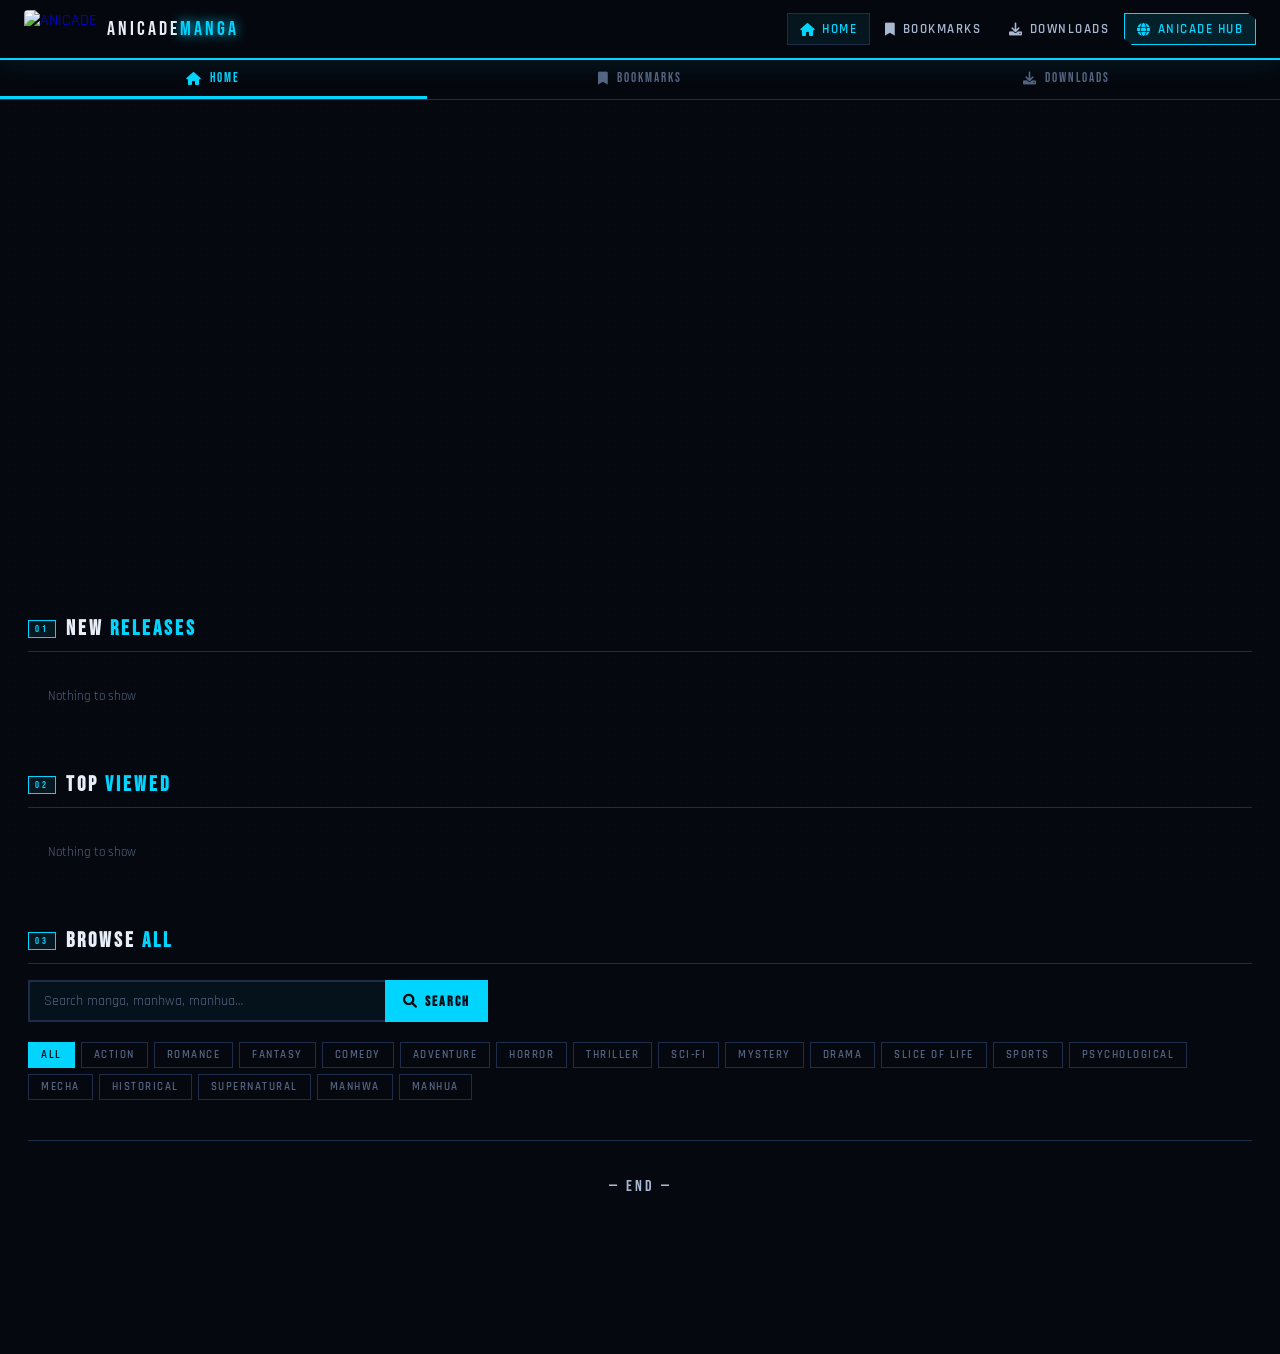
==== commit 4109eff3: "Update index.html" ====
--- a/index.html
+++ b/index.html
@@ -16,9 +16,7 @@
 html{scroll-behavior:smooth}
 body{background:var(--ink);color:var(--paper);font-family:'Rajdhani',sans-serif;font-size:16px;overflow-x:hidden}
 body::before{content:'';position:fixed;inset:0;background-image:radial-gradient(circle,rgba(0,212,255,.015) 1px,transparent 1px);background-size:6px 6px;pointer-events:none;z-index:0}
-::-webkit-scrollbar{width:5px}
-::-webkit-scrollbar-track{background:var(--ink)}
-::-webkit-scrollbar-thumb{background:var(--neon);border-radius:3px}
+::-webkit-scrollbar{width:5px}::-webkit-scrollbar-track{background:var(--ink)}::-webkit-scrollbar-thumb{background:var(--neon);border-radius:3px}
 
 /* ── NAV ── */
 .navbar{position:fixed;top:0;left:0;right:0;z-index:1000;height:60px;display:flex;align-items:center;background:rgba(6,8,15,.97);border-bottom:2px solid var(--neon);backdrop-filter:blur(14px);padding:0 24px;box-shadow:0 0 30px rgba(0,212,255,.12)}
@@ -37,201 +35,189 @@
 /* ── TAB BAR ── */
 .tab-bar{position:fixed;top:60px;left:0;right:0;z-index:990;background:rgba(6,8,15,.95);border-bottom:1px solid var(--border);display:flex;backdrop-filter:blur(10px)}
 .tab-btn{flex:1;padding:10px 0;font-family:'Bebas Neue',sans-serif;font-size:13px;letter-spacing:2px;color:var(--muted);background:transparent;border:none;cursor:pointer;transition:all .2s;display:flex;align-items:center;justify-content:center;gap:7px;border-bottom:3px solid transparent}
-.tab-btn:hover{color:var(--aged)}
 .tab-btn.active{color:var(--neon);border-bottom-color:var(--neon)}
-.tab-panel{display:none}
-.tab-panel.active{display:block}
-
-/* ══ HERO — compact Netflix style, ~55vh ══ */
-.hero-slider{position:relative;width:100%;height:58vh;min-height:380px;max-height:520px;overflow:hidden;margin-top:98px}
-.hero-slide{position:absolute;inset:0;opacity:0;transition:opacity .8s ease;pointer-events:none;z-index:1}
+.tab-panel{display:none}.tab-panel.active{display:block}
+
+/* ══ HERO — compact ~54vh ══ */
+.hero-slider{position:relative;width:100%;height:54vh;min-height:360px;max-height:500px;overflow:hidden;margin-top:98px}
+.hero-slide{position:absolute;inset:0;opacity:0;transition:opacity .75s ease;pointer-events:none;z-index:1}
 .hero-slide.active{opacity:1;pointer-events:all;z-index:2}
-.slide-bg{position:absolute;inset:0;background-size:cover;background-position:center 20%;filter:brightness(.45) saturate(1.1)}
+.slide-bg{position:absolute;inset:0;background-size:cover;background-position:center 20%;filter:brightness(.42) saturate(1.1)}
 .slide-overlay{position:absolute;inset:0;background:
-  linear-gradient(to right,rgba(6,8,15,.96) 0%,rgba(6,8,15,.7) 40%,rgba(6,8,15,.1) 70%,transparent 100%),
-  linear-gradient(to top,rgba(6,8,15,.85) 0%,transparent 50%)}
-.slide-content{position:absolute;inset:0;display:flex;flex-direction:column;justify-content:center;padding:0 52px 40px;max-width:560px;z-index:3}
-.slide-eyebrow{font-family:'Space Mono',monospace;font-size:9px;letter-spacing:4px;text-transform:uppercase;color:var(--neon);margin-bottom:10px;display:flex;align-items:center;gap:8px}
-.slide-eyebrow::before{content:'';display:block;width:24px;height:2px;background:var(--neon)}
+  linear-gradient(to right,rgba(6,8,15,.97) 0%,rgba(6,8,15,.72) 38%,rgba(6,8,15,.08) 68%,transparent 100%),
+  linear-gradient(to top,rgba(6,8,15,.88) 0%,transparent 52%)}
+.slide-content{position:absolute;inset:0;display:flex;flex-direction:column;justify-content:center;padding:0 50px 36px;max-width:540px;z-index:3}
+.slide-tag{font-family:'Space Mono',monospace;font-size:9px;letter-spacing:4px;text-transform:uppercase;color:var(--neon);margin-bottom:8px;display:flex;align-items:center;gap:8px}
+.slide-tag::before{content:'';display:block;width:22px;height:2px;background:var(--neon)}
 .slide-badges{display:flex;gap:6px;flex-wrap:wrap;margin-bottom:10px}
-.sl-badge{font-family:'Space Mono',monospace;font-size:9px;letter-spacing:1px;color:var(--neon);background:rgba(0,212,255,.1);border:1px solid rgba(0,212,255,.3);padding:2px 7px}
-.sl-badge.gold{color:#ffd700;background:rgba(255,215,0,.08);border-color:rgba(255,215,0,.3)}
-.slide-title{font-family:'Bebas Neue',sans-serif;font-size:clamp(32px,5vw,62px);letter-spacing:0;color:var(--paper);line-height:.95;margin-bottom:10px;text-shadow:0 2px 16px rgba(0,0,0,.6)}
-.slide-desc{font-size:13px;color:var(--aged);line-height:1.65;margin-bottom:18px;display:-webkit-box;-webkit-line-clamp:2;-webkit-box-orient:vertical;overflow:hidden}
+.sl-b{font-family:'Space Mono',monospace;font-size:9px;letter-spacing:1px;color:var(--neon);background:rgba(0,212,255,.1);border:1px solid rgba(0,212,255,.3);padding:2px 7px}
+.sl-b.gold{color:#ffd700;background:rgba(255,215,0,.08);border-color:rgba(255,215,0,.3)}
+.slide-title{font-family:'Bebas Neue',sans-serif;font-size:clamp(30px,5vw,58px);color:var(--paper);line-height:.95;margin-bottom:9px;text-shadow:0 2px 14px rgba(0,0,0,.6)}
+.slide-desc{font-size:13px;color:var(--aged);line-height:1.6;margin-bottom:18px;display:-webkit-box;-webkit-line-clamp:2;-webkit-box-orient:vertical;overflow:hidden}
 .slide-acts{display:flex;gap:8px}
-.sh-btn{background:var(--neon);border:none;color:var(--ink);padding:10px 20px;font-family:'Bebas Neue',sans-serif;font-size:14px;letter-spacing:2px;cursor:pointer;display:inline-flex;align-items:center;gap:7px;transition:all .2s;clip-path:polygon(0 0,93% 0,100% 18%,100% 100%,0 100%);font-weight:700}
-.sh-btn:hover{background:#33ddff;box-shadow:0 0 18px var(--neon-glow)}
-.sh-btn-out{background:rgba(255,255,255,.08);border:1px solid rgba(255,255,255,.25);color:var(--paper);padding:10px 18px;font-family:'Bebas Neue',sans-serif;font-size:14px;letter-spacing:2px;cursor:pointer;display:inline-flex;align-items:center;gap:7px;transition:all .2s;border-radius:2px}
-.sh-btn-out:hover{border-color:var(--neon);color:var(--neon)}
-/* Arrows + dots — bottom left */
-.slider-controls{position:absolute;bottom:16px;left:52px;z-index:10;display:flex;align-items:center;gap:10px}
-.s-arr{width:34px;height:34px;background:rgba(6,8,15,.7);border:1px solid var(--border);color:var(--aged);cursor:pointer;display:flex;align-items:center;justify-content:center;font-size:13px;transition:all .2s;border-radius:2px}
+.sb{background:var(--neon);border:none;color:var(--ink);padding:10px 20px;font-family:'Bebas Neue',sans-serif;font-size:14px;letter-spacing:2px;cursor:pointer;display:inline-flex;align-items:center;gap:7px;transition:all .2s;clip-path:polygon(0 0,93% 0,100% 18%,100% 100%,0 100%);font-weight:700}
+.sb:hover{background:#33ddff;box-shadow:0 0 16px var(--neon-glow)}
+.sb-o{background:rgba(255,255,255,.07);border:1px solid rgba(255,255,255,.22);color:var(--paper);padding:10px 16px;font-family:'Bebas Neue',sans-serif;font-size:14px;letter-spacing:2px;cursor:pointer;display:inline-flex;align-items:center;gap:7px;transition:all .2s;border-radius:2px}
+.sb-o:hover{border-color:var(--neon);color:var(--neon)}
+/* Arrows + dots bottom-left */
+.hero-bottom{position:absolute;bottom:14px;left:50px;z-index:10;display:flex;align-items:center;gap:10px}
+.s-arr{width:32px;height:32px;background:rgba(6,8,15,.7);border:1px solid var(--border);color:var(--aged);cursor:pointer;display:flex;align-items:center;justify-content:center;font-size:12px;transition:all .2s;border-radius:2px}
 .s-arr:hover{border-color:var(--neon);color:var(--neon)}
-.slider-dots{display:flex;gap:6px;align-items:center}
-.s-dot{width:20px;height:2px;background:rgba(255,255,255,.2);cursor:pointer;border:none;padding:0;border-radius:1px;transition:all .3s}
-.s-dot.active{background:var(--neon);width:36px}
+.s-dot{width:18px;height:2px;background:rgba(255,255,255,.2);cursor:pointer;border:none;padding:0;border-radius:1px;transition:all .28s}
+.s-dot.active{background:var(--neon);width:34px}
 
 /* ── CONTENT ── */
-.content-area{max-width:1400px;margin:0 auto;padding:36px 32px 80px;position:relative;z-index:2}
-.tab-content-area{max-width:1400px;margin:0 auto;padding:92px 32px 80px}
-
-/* ── SECTION HEADERS ── */
-.sec-head{display:flex;align-items:center;justify-content:space-between;margin-bottom:18px;padding-bottom:10px;border-bottom:1px solid var(--border)}
-.sec-head-left{display:flex;align-items:center;gap:10px}
+.content-area{max-width:1400px;margin:0 auto;padding:32px 28px 80px;position:relative;z-index:2}
+.tab-content-area{max-width:1400px;margin:0 auto;padding:88px 28px 80px}
+.sec-block{margin-bottom:42px}
+.sec-head{display:flex;align-items:center;justify-content:space-between;margin-bottom:16px;padding-bottom:10px;border-bottom:1px solid var(--border)}
+.sec-left{display:flex;align-items:center;gap:10px}
 .sec-num{font-family:'Bebas Neue',sans-serif;font-size:10px;letter-spacing:3px;color:var(--neon);background:rgba(0,212,255,.08);border:1px solid var(--neon);padding:2px 6px}
-.sec-title{font-family:'Bebas Neue',sans-serif;font-size:22px;letter-spacing:3px;color:var(--paper)}
+.sec-title{font-family:'Bebas Neue',sans-serif;font-size:21px;letter-spacing:3px;color:var(--paper)}
 .sec-title .acc{color:var(--neon)}
-.sec-block{margin-bottom:44px}
 
 /* ── CAROUSEL ── */
 .h-car{display:flex;gap:12px;overflow-x:auto;scroll-snap-type:x mandatory;padding-bottom:6px;scrollbar-width:thin;scrollbar-color:var(--border) transparent}
-.h-car::-webkit-scrollbar{height:3px}
-.h-car::-webkit-scrollbar-thumb{background:var(--neon)}
+.h-car::-webkit-scrollbar{height:3px}.h-car::-webkit-scrollbar-thumb{background:var(--neon)}
 
 /* ── GENRE CHIPS ── */
-.genre-chips{display:flex;flex-wrap:wrap;gap:6px;margin-bottom:24px}
-.g-chip{background:transparent;border:1px solid var(--border);color:var(--muted);padding:5px 12px;font-family:'Rajdhani',sans-serif;font-weight:600;font-size:11px;letter-spacing:1.5px;text-transform:uppercase;cursor:pointer;transition:all .2s;position:relative;overflow:hidden;white-space:nowrap}
-.g-chip::before{content:'';position:absolute;inset:0;background:var(--neon);transform:scaleX(0);transform-origin:left;transition:transform .2s;z-index:-1}
-.g-chip:hover::before,.g-chip.active::before{transform:scaleX(1)}
-.g-chip:hover,.g-chip.active{color:var(--ink);border-color:var(--neon)}
+.genre-chips{display:flex;flex-wrap:wrap;gap:6px;margin-bottom:20px}
+.gc{background:transparent;border:1px solid var(--border);color:var(--muted);padding:5px 12px;font-family:'Rajdhani',sans-serif;font-weight:600;font-size:11px;letter-spacing:1.5px;text-transform:uppercase;cursor:pointer;transition:all .2s;position:relative;overflow:hidden;white-space:nowrap}
+.gc::before{content:'';position:absolute;inset:0;background:var(--neon);transform:scaleX(0);transform-origin:left;transition:transform .18s;z-index:-1}
+.gc:hover::before,.gc.active::before{transform:scaleX(1)}
+.gc:hover,.gc.active{color:var(--ink);border-color:var(--neon)}
 
 /* ── SEARCH ── */
-.search-row{display:flex;max-width:480px;margin-bottom:24px}
-.search-row input{flex:1;background:rgba(0,212,255,.05);border:2px solid var(--border);border-right:none;color:var(--paper);padding:11px 14px;font-family:'Rajdhani',sans-serif;font-size:14px;outline:none;transition:border-color .2s;min-width:0}
+.search-row{display:flex;max-width:460px;margin-bottom:20px}
+.search-row input{flex:1;background:rgba(0,212,255,.05);border:2px solid var(--border);border-right:none;color:var(--paper);padding:10px 14px;font-family:'Rajdhani',sans-serif;font-size:14px;outline:none;transition:border-color .2s;min-width:0}
 .search-row input::placeholder{color:var(--muted)}
 .search-row input:focus{border-color:var(--neon)}
-.search-row button{background:var(--neon);border:none;color:var(--ink);padding:11px 18px;font-family:'Bebas Neue',sans-serif;font-size:14px;letter-spacing:2px;cursor:pointer;display:flex;align-items:center;gap:6px;transition:all .2s;font-weight:700}
+.search-row button{background:var(--neon);border:none;color:var(--ink);padding:10px 18px;font-family:'Bebas Neue',sans-serif;font-size:14px;letter-spacing:2px;cursor:pointer;transition:all .2s;font-weight:700;display:flex;align-items:center;gap:6px}
 .search-row button:hover{background:#33ddff}
 
-/* ── MANGA CARD ── */
+/* ── CARD ── */
 .manga-card{flex-shrink:0;width:148px;scroll-snap-align:start;cursor:pointer}
-.manga-card.grid-card{width:100%;flex-shrink:1}
-.card-frame{border:2px solid var(--border);overflow:hidden;position:relative;aspect-ratio:3/4;background:var(--panel);transition:border-color .2s,box-shadow .2s;clip-path:polygon(0 0,91% 0,100% 9%,100% 100%,9% 100%,0 91%)}
-.manga-card:hover .card-frame{border-color:var(--neon);box-shadow:0 0 16px rgba(0,212,255,.18)}
-.manga-card:hover .card-cover{transform:scale(1.05)}
-.manga-card:hover .card-overlay{opacity:1}
-.card-cover{width:100%;height:100%;object-fit:cover;display:block;transition:transform .3s}
-.card-overlay{position:absolute;inset:0;background:linear-gradient(to top,rgba(6,8,15,.97) 0%,rgba(6,8,15,.25) 55%,transparent 100%);opacity:.72;transition:opacity .22s;display:flex;flex-direction:column;justify-content:flex-end;padding:10px}
-.card-score{position:absolute;top:7px;left:7px;background:rgba(0,0,0,.78);border:1px solid var(--neon);color:var(--neon);font-family:'Space Mono',monospace;font-size:9px;padding:2px 5px;display:flex;align-items:center;gap:3px}
-.card-type{position:absolute;top:7px;right:7px;background:var(--neon);color:var(--ink);font-family:'Bebas Neue',sans-serif;font-size:9px;letter-spacing:1px;padding:2px 5px;font-weight:700}
-.card-title{font-family:'Bebas Neue',sans-serif;font-size:13px;letter-spacing:.8px;color:var(--paper);line-height:1.2;margin-bottom:3px}
-.card-meta{font-family:'Space Mono',monospace;font-size:8px;color:var(--muted)}
-.card-meta .ctag{color:var(--neon)}
-.card-acts{display:flex;gap:4px;margin-top:6px}
-.c-btn{flex:1;background:rgba(0,212,255,.15);border:1px solid var(--neon);color:var(--neon);padding:5px 0;font-family:'Rajdhani',sans-serif;font-weight:700;font-size:10px;letter-spacing:1px;text-transform:uppercase;cursor:pointer;transition:all .2s;text-align:center}
-.c-btn:hover{background:var(--neon);color:var(--ink)}
-.c-btn.bm{background:rgba(0,212,255,.06);border-color:var(--border);color:var(--muted);flex:0;padding:5px 9px}
-.c-btn.bm:hover{border-color:var(--neon);color:var(--neon)}
-
-/* ── MANGA GRID ── */
+.manga-card.g{width:100%;flex-shrink:1}
+.cf{border:2px solid var(--border);overflow:hidden;position:relative;aspect-ratio:3/4;background:var(--panel);transition:border-color .2s,box-shadow .2s;clip-path:polygon(0 0,91% 0,100% 9%,100% 100%,9% 100%,0 91%)}
+.manga-card:hover .cf{border-color:var(--neon);box-shadow:0 0 16px rgba(0,212,255,.18)}
+.manga-card:hover .cc{transform:scale(1.05)}
+.manga-card:hover .co{opacity:1}
+.cc{width:100%;height:100%;object-fit:cover;display:block;transition:transform .3s}
+.co{position:absolute;inset:0;background:linear-gradient(to top,rgba(6,8,15,.97) 0%,rgba(6,8,15,.22) 55%,transparent 100%);opacity:.72;transition:opacity .22s;display:flex;flex-direction:column;justify-content:flex-end;padding:9px}
+.c-score{position:absolute;top:7px;left:7px;background:rgba(0,0,0,.78);border:1px solid var(--neon);color:var(--neon);font-family:'Space Mono',monospace;font-size:9px;padding:2px 5px;display:flex;align-items:center;gap:3px}
+.c-type{position:absolute;top:7px;right:7px;background:var(--neon);color:var(--ink);font-family:'Bebas Neue',sans-serif;font-size:9px;letter-spacing:1px;padding:2px 5px;font-weight:700}
+.c-title{font-family:'Bebas Neue',sans-serif;font-size:13px;letter-spacing:.7px;color:var(--paper);line-height:1.2;margin-bottom:3px}
+.c-meta{font-family:'Space Mono',monospace;font-size:8px;color:var(--muted)}
+.c-meta .ct{color:var(--neon)}
+.c-acts{display:flex;gap:4px;margin-top:6px}
+.ca{flex:1;background:rgba(0,212,255,.15);border:1px solid var(--neon);color:var(--neon);padding:5px 0;font-family:'Rajdhani',sans-serif;font-weight:700;font-size:10px;letter-spacing:1px;text-transform:uppercase;cursor:pointer;transition:all .2s;text-align:center}
+.ca:hover{background:var(--neon);color:var(--ink)}
+.ca.bm{background:rgba(0,212,255,.06);border-color:var(--border);color:var(--muted);flex:0;padding:5px 9px}
+.ca.bm:hover{border-color:var(--neon);color:var(--neon)}
 .manga-grid{display:grid;grid-template-columns:repeat(auto-fill,minmax(148px,1fr));gap:14px}
 
 /* ── LOADING ── */
-.spinner{width:40px;height:40px;border:3px solid var(--border);border-top-color:var(--neon);border-radius:50%;animation:spin .8s linear infinite}
+.spinner{width:38px;height:38px;border:3px solid var(--border);border-top-color:var(--neon);border-radius:50%;animation:spin .8s linear infinite}
 @keyframes spin{to{transform:rotate(360deg)}}
-.load-wrap{display:none;flex-direction:column;align-items:center;gap:12px;padding:50px}
-.load-wrap.show{display:flex}
-.load-txt{font-family:'Space Mono',monospace;font-size:10px;letter-spacing:3px;color:var(--neon);text-transform:uppercase}
-.end-wrap{display:none;text-align:center;padding:40px;border-top:1px solid var(--border);margin-top:24px}
-.end-wrap.show{display:block}
-.end-wrap .et{font-family:'Bebas Neue',sans-serif;font-size:18px;letter-spacing:3px;color:var(--aged)}
-.empty-s{display:flex;flex-direction:column;align-items:center;gap:10px;padding:70px}
-.empty-s i{font-size:42px;color:var(--border);margin-bottom:4px}
-.empty-s .et{font-family:'Bebas Neue',sans-serif;font-size:18px;letter-spacing:2px;color:var(--aged)}
-.empty-s .es{font-size:13px;color:var(--muted);text-align:center;max-width:280px;line-height:1.6}
-
-/* ── DETAILS OVERLAY ── */
+.lw{display:none;flex-direction:column;align-items:center;gap:12px;padding:48px}
+.lw.show{display:flex}
+.lt{font-family:'Space Mono',monospace;font-size:10px;letter-spacing:3px;color:var(--neon);text-transform:uppercase}
+.ew{display:none;text-align:center;padding:36px;border-top:1px solid var(--border);margin-top:20px}
+.ew.show{display:block}
+.ew .et{font-family:'Bebas Neue',sans-serif;font-size:16px;letter-spacing:3px;color:var(--aged)}
+.empty-s{display:flex;flex-direction:column;align-items:center;gap:10px;padding:64px}
+.empty-s i{font-size:38px;color:var(--border);margin-bottom:4px}
+.empty-s .et{font-family:'Bebas Neue',sans-serif;font-size:17px;letter-spacing:2px;color:var(--aged)}
+.empty-s .es{font-size:13px;color:var(--muted);text-align:center;max-width:270px;line-height:1.6}
+
+/* ── DETAILS ── */
 .ov-page{position:fixed;inset:0;z-index:900;background:var(--ink);overflow-y:auto;display:none}
 .ov-page.open{display:block}
-.det-con{max-width:1050px;margin:0 auto;padding:76px 28px 60px}
-.back-btn{display:inline-flex;align-items:center;gap:9px;background:transparent;border:1px solid var(--border);color:var(--aged);padding:8px 16px;font-family:'Rajdhani',sans-serif;font-weight:600;font-size:13px;letter-spacing:1.5px;text-transform:uppercase;cursor:pointer;transition:all .2s;margin-bottom:30px}
+.det-con{max-width:1050px;margin:0 auto;padding:72px 24px 60px}
+.back-btn{display:inline-flex;align-items:center;gap:9px;background:transparent;border:1px solid var(--border);color:var(--aged);padding:7px 14px;font-family:'Rajdhani',sans-serif;font-weight:600;font-size:13px;letter-spacing:1.5px;text-transform:uppercase;cursor:pointer;transition:all .2s;margin-bottom:28px}
 .back-btn:hover{border-color:var(--neon);color:var(--neon)}
-.home-pill{position:fixed;bottom:24px;left:50%;transform:translateX(-50%);z-index:1000;display:inline-flex;align-items:center;gap:7px;background:rgba(6,8,15,.88);border:1px solid var(--border);color:var(--muted);padding:6px 16px;font-family:'Rajdhani',sans-serif;font-weight:600;font-size:12px;letter-spacing:1.5px;text-transform:uppercase;cursor:pointer;backdrop-filter:blur(10px);transition:all .25s;border-radius:2px}
+.home-pill{position:fixed;bottom:22px;left:50%;transform:translateX(-50%);z-index:1000;display:inline-flex;align-items:center;gap:7px;background:rgba(6,8,15,.88);border:1px solid var(--border);color:var(--muted);padding:6px 16px;font-family:'Rajdhani',sans-serif;font-weight:600;font-size:12px;letter-spacing:1.5px;text-transform:uppercase;cursor:pointer;backdrop-filter:blur(10px);transition:all .25s;border-radius:2px}
 .home-pill:hover{border-color:var(--neon);color:var(--neon)}
-.det-wrap{display:grid;grid-template-columns:220px 1fr;gap:36px}
+.det-wrap{display:grid;grid-template-columns:210px 1fr;gap:32px}
 .det-cover{border:2px solid var(--border);clip-path:polygon(0 0,90% 0,100% 10%,100% 100%,10% 100%,0 90%);overflow:hidden}
 .det-cover img{width:100%;display:block}
-.det-title{font-family:'Bebas Neue',sans-serif;font-size:clamp(24px,4vw,46px);letter-spacing:2px;color:var(--paper);line-height:1;margin-bottom:10px}
+.det-title{font-family:'Bebas Neue',sans-serif;font-size:clamp(22px,4vw,44px);letter-spacing:2px;color:var(--paper);line-height:1;margin-bottom:10px}
 .det-chips{display:flex;flex-wrap:wrap;gap:8px;margin-bottom:14px}
-.det-chip{display:flex;align-items:center;gap:5px;font-family:'Space Mono',monospace;font-size:10px;color:var(--muted)}
-.det-chip i{color:var(--neon)}
-.det-genres{display:flex;flex-wrap:wrap;gap:5px;margin-bottom:18px}
-.det-genre{border:1px solid var(--border);color:var(--aged);padding:3px 10px;font-size:11px;letter-spacing:1px;font-family:'Rajdhani',sans-serif;font-weight:600}
-.det-syn{font-size:13px;color:var(--muted);line-height:1.8;margin-bottom:22px;border-left:3px solid var(--neon);padding-left:14px}
-.det-acts{display:flex;gap:8px;margin-bottom:28px;flex-wrap:wrap}
-.btn-p{background:var(--neon);border:2px solid var(--neon);color:var(--ink);padding:10px 20px;font-family:'Bebas Neue',sans-serif;font-size:14px;letter-spacing:2px;cursor:pointer;display:flex;align-items:center;gap:7px;transition:all .2s;clip-path:polygon(0 0,94% 0,100% 20%,100% 100%,0 100%);font-weight:700}
-.btn-p:hover{background:#33ddff}
-.btn-o{background:transparent;border:2px solid var(--border);color:var(--aged);padding:10px 18px;font-family:'Bebas Neue',sans-serif;font-size:14px;letter-spacing:2px;cursor:pointer;transition:all .2s}
-.btn-o:hover{border-color:var(--neon);color:var(--neon)}
-.ch-title{font-family:'Bebas Neue',sans-serif;font-size:16px;letter-spacing:3px;color:var(--paper);margin-bottom:12px;padding-bottom:8px;border-bottom:1px solid var(--border);display:flex;align-items:center;justify-content:space-between}
-.ch-count{font-family:'Space Mono',monospace;font-size:9px;color:var(--neon);letter-spacing:1px}
-.ch-grid{display:grid;grid-template-columns:repeat(auto-fill,minmax(108px,1fr));gap:6px;max-height:300px;overflow-y:auto;padding-right:4px}
-.ch-item{background:var(--panel);border:1px solid var(--border);color:var(--aged);padding:8px 11px;font-family:'Space Mono',monospace;font-size:9px;letter-spacing:1px;cursor:pointer;display:flex;align-items:center;justify-content:space-between;transition:all .2s}
-.ch-item:hover{border-color:var(--neon);color:var(--neon);background:rgba(0,212,255,.05)}
-.ch-item.read{opacity:.4}
-.ch-item.active{border-color:var(--neon);background:rgba(0,212,255,.1);color:var(--neon)}
+.dch{display:flex;align-items:center;gap:5px;font-family:'Space Mono',monospace;font-size:10px;color:var(--muted)}
+.dch i{color:var(--neon)}
+.det-genres{display:flex;flex-wrap:wrap;gap:5px;margin-bottom:16px}
+.dg{border:1px solid var(--border);color:var(--aged);padding:3px 9px;font-size:11px;letter-spacing:1px;font-family:'Rajdhani',sans-serif;font-weight:600}
+.det-syn{font-size:13px;color:var(--muted);line-height:1.8;margin-bottom:20px;border-left:3px solid var(--neon);padding-left:14px}
+.det-acts{display:flex;gap:8px;margin-bottom:26px;flex-wrap:wrap}
+.bp{background:var(--neon);border:2px solid var(--neon);color:var(--ink);padding:9px 18px;font-family:'Bebas Neue',sans-serif;font-size:14px;letter-spacing:2px;cursor:pointer;display:flex;align-items:center;gap:7px;transition:all .2s;clip-path:polygon(0 0,94% 0,100% 20%,100% 100%,0 100%);font-weight:700}
+.bp:hover{background:#33ddff}
+.bo{background:transparent;border:2px solid var(--border);color:var(--aged);padding:9px 16px;font-family:'Bebas Neue',sans-serif;font-size:14px;letter-spacing:2px;cursor:pointer;transition:all .2s}
+.bo:hover{border-color:var(--neon);color:var(--neon)}
+.ch-hd{font-family:'Bebas Neue',sans-serif;font-size:15px;letter-spacing:3px;color:var(--paper);margin-bottom:12px;padding-bottom:8px;border-bottom:1px solid var(--border);display:flex;align-items:center;justify-content:space-between}
+.ch-cnt{font-family:'Space Mono',monospace;font-size:9px;color:var(--neon);letter-spacing:1px}
+.ch-grid{display:grid;grid-template-columns:repeat(auto-fill,minmax(108px,1fr));gap:5px;max-height:280px;overflow-y:auto;padding-right:2px}
+.chi{background:var(--panel);border:1px solid var(--border);color:var(--aged);padding:7px 10px;font-family:'Space Mono',monospace;font-size:9px;letter-spacing:1px;cursor:pointer;display:flex;align-items:center;justify-content:space-between;transition:all .2s}
+.chi:hover{border-color:var(--neon);color:var(--neon);background:rgba(0,212,255,.05)}
+.chi.read{opacity:.38}
+.chi.cur{border-color:var(--neon);background:rgba(0,212,255,.1);color:var(--neon)}
 
 /* ── READER ── */
 .reader-page{position:fixed;inset:0;z-index:950;background:#000;display:none;flex-direction:column}
 .reader-page.open{display:flex}
-.reader-hdr{height:52px;background:rgba(6,8,15,.98);border-bottom:2px solid var(--neon);display:flex;align-items:center;padding:0 16px;gap:10px;flex-shrink:0}
-.reader-title{font-family:'Bebas Neue',sans-serif;font-size:14px;letter-spacing:2px;color:var(--paper);flex:1;text-align:center;overflow:hidden;text-overflow:ellipsis;white-space:nowrap;min-width:0}
-.r-ctrl{display:flex;align-items:center;gap:6px;flex-shrink:0}
-.r-btn{width:32px;height:32px;background:transparent;border:1px solid var(--border);color:var(--aged);cursor:pointer;display:flex;align-items:center;justify-content:center;transition:all .2s;font-size:12px}
-.r-btn:hover{border-color:var(--neon);color:var(--neon)}
-#ch-ind{font-family:'Space Mono',monospace;font-size:9px;color:var(--muted);letter-spacing:1px;white-space:nowrap;padding:0 4px}
-.reader-body{flex:1;overflow-y:auto;display:flex;flex-direction:column;align-items:center;padding:12px 16px;gap:2px;background:#0a0a0a}
-.reader-body img{max-width:800px;width:100%;display:block}
-.reader-body img.loading-img{background:var(--panel);min-height:200px}
+.reader-hdr{height:50px;background:rgba(6,8,15,.98);border-bottom:2px solid var(--neon);display:flex;align-items:center;padding:0 14px;gap:10px;flex-shrink:0}
+.reader-title{font-family:'Bebas Neue',sans-serif;font-size:13px;letter-spacing:2px;color:var(--paper);flex:1;text-align:center;overflow:hidden;text-overflow:ellipsis;white-space:nowrap;min-width:0}
+.rctrl{display:flex;align-items:center;gap:5px;flex-shrink:0}
+.rb{width:30px;height:30px;background:transparent;border:1px solid var(--border);color:var(--aged);cursor:pointer;display:flex;align-items:center;justify-content:center;transition:all .2s;font-size:12px}
+.rb:hover{border-color:var(--neon);color:var(--neon)}
+#chind{font-family:'Space Mono',monospace;font-size:9px;color:var(--muted);letter-spacing:1px;white-space:nowrap;padding:0 3px}
+.reader-body{flex:1;overflow-y:auto;display:flex;flex-direction:column;align-items:center;padding:10px 14px;gap:1px;background:#0a0a0a}
+.reader-body img{max-width:800px;width:100%;display:block;min-height:100px;background:var(--panel)}
 
 /* ── DOWNLOAD MODAL ── */
 .modal-ov{position:fixed;inset:0;background:rgba(0,0,0,.85);backdrop-filter:blur(5px);z-index:1100;display:none;align-items:center;justify-content:center;padding:16px}
 .modal-ov.open{display:flex}
-.modal-box{background:var(--panel2);border:2px solid var(--neon);clip-path:polygon(0 0,96% 0,100% 4%,100% 100%,4% 100%,0 96%);width:440px;max-width:100%;overflow:hidden;box-shadow:0 0 40px rgba(0,212,255,.18)}
-.modal-hdr{background:rgba(0,212,255,.07);border-bottom:1px solid var(--border);padding:14px 20px;display:flex;align-items:center;justify-content:space-between}
-.modal-hdr h3{font-family:'Bebas Neue',sans-serif;font-size:16px;letter-spacing:2px;color:var(--paper);display:flex;align-items:center;gap:8px}
-.modal-hdr h3 i{color:var(--neon)}
-.modal-close{background:transparent;border:1px solid var(--border);color:var(--muted);width:26px;height:26px;cursor:pointer;display:flex;align-items:center;justify-content:center;font-size:11px;transition:all .2s}
-.modal-close:hover{border-color:var(--neon);color:var(--neon)}
-.modal-body{padding:20px}
-.dl-info{font-family:'Space Mono',monospace;font-size:10px;color:var(--muted);margin-bottom:16px;letter-spacing:1px;line-height:1.6}
-.prog-bar{height:4px;background:var(--border);border-radius:2px;margin-bottom:7px}
-.prog-fill{height:100%;background:linear-gradient(to right,var(--neon2),var(--neon));width:0%;transition:width .2s;border-radius:2px}
-#prog-txt{font-family:'Space Mono',monospace;font-size:10px;color:var(--neon);letter-spacing:1px}
-.dl-zip-btn{width:100%;background:var(--neon);border:none;color:var(--ink);padding:13px;font-family:'Bebas Neue',sans-serif;font-size:14px;letter-spacing:3px;cursor:pointer;display:flex;align-items:center;justify-content:center;gap:8px;font-weight:700;margin-top:14px;transition:all .2s}
-.dl-zip-btn:hover{background:#33ddff}
-.dl-zip-btn:disabled{opacity:.5;cursor:not-allowed}
+.mbox{background:var(--panel2);border:2px solid var(--neon);clip-path:polygon(0 0,96% 0,100% 4%,100% 100%,4% 100%,0 96%);width:430px;max-width:100%;overflow:hidden}
+.mhdr{background:rgba(0,212,255,.07);border-bottom:1px solid var(--border);padding:13px 18px;display:flex;align-items:center;justify-content:space-between}
+.mhdr h3{font-family:'Bebas Neue',sans-serif;font-size:15px;letter-spacing:2px;color:var(--paper);display:flex;align-items:center;gap:8px}
+.mhdr h3 i{color:var(--neon)}
+.mclose{background:transparent;border:1px solid var(--border);color:var(--muted);width:24px;height:24px;cursor:pointer;display:flex;align-items:center;justify-content:center;font-size:11px;transition:all .2s}
+.mclose:hover{border-color:var(--neon);color:var(--neon)}
+.mbody{padding:18px}
+.dl-info{font-family:'Space Mono',monospace;font-size:10px;color:var(--muted);margin-bottom:14px;letter-spacing:1px;line-height:1.6}
+.pbar{height:4px;background:var(--border);border-radius:2px;margin-bottom:7px}
+.pfill{height:100%;background:linear-gradient(to right,var(--neon2),var(--neon));width:0%;transition:width .2s;border-radius:2px}
+#ptxt{font-family:'Space Mono',monospace;font-size:10px;color:var(--neon);letter-spacing:1px}
+.zip-btn{width:100%;background:var(--neon);border:none;color:var(--ink);padding:12px;font-family:'Bebas Neue',sans-serif;font-size:14px;letter-spacing:3px;cursor:pointer;display:flex;align-items:center;justify-content:center;gap:8px;font-weight:700;margin-top:12px;transition:all .2s}
+.zip-btn:hover{background:#33ddff}
+.zip-btn:disabled{opacity:.5;cursor:not-allowed}
 
 /* ── TOAST ── */
-.toast-con{position:fixed;bottom:20px;right:20px;z-index:2000;display:flex;flex-direction:column;gap:8px}
-.toast{background:var(--panel2);border:1px solid var(--border);border-left:3px solid var(--neon);padding:10px 16px;font-family:'Rajdhani',sans-serif;font-weight:600;font-size:14px;color:var(--paper);display:flex;align-items:center;gap:8px;animation:slideIn .3s ease;min-width:240px}
-.toast.s{border-left-color:#00ff88}
-.toast.w{border-left-color:#ffaa00}
-.toast.e{border-left-color:#ff4444}
-@keyframes slideIn{from{opacity:0;transform:translateX(24px)}to{opacity:1;transform:translateX(0)}}
-.btt{position:fixed;bottom:28px;left:28px;z-index:500;width:38px;height:38px;background:var(--neon);border:none;color:var(--ink);cursor:pointer;display:none;align-items:center;justify-content:center;font-size:14px;clip-path:polygon(50% 0%,100% 50%,85% 50%,85% 100%,15% 100%,15% 50%,0% 50%)}
-.btt.show{display:flex}
-.btt:hover{background:#33ddff}
+.toast-con{position:fixed;bottom:18px;right:18px;z-index:2000;display:flex;flex-direction:column;gap:8px}
+.toast{background:var(--panel2);border:1px solid var(--border);border-left:3px solid var(--neon);padding:10px 14px;font-family:'Rajdhani',sans-serif;font-weight:600;font-size:14px;color:var(--paper);display:flex;align-items:center;gap:8px;animation:sIn .3s ease;min-width:220px}
+.toast.s{border-left-color:#00ff88}.toast.w{border-left-color:#ffaa00}.toast.e{border-left-color:#ff4444}
+@keyframes sIn{from{opacity:0;transform:translateX(22px)}to{opacity:1;transform:translateX(0)}}
+.btt{position:fixed;bottom:26px;left:26px;z-index:500;width:36px;height:36px;background:var(--neon);border:none;color:var(--ink);cursor:pointer;display:none;align-items:center;justify-content:center;font-size:14px;clip-path:polygon(50% 0%,100% 50%,85% 50%,85% 100%,15% 100%,15% 50%,0% 50%)}
+.btt.show{display:flex}.btt:hover{background:#33ddff}
 
 /* ── RESPONSIVE ── */
 @media(max-width:800px){
   .nav-links{display:none;flex-direction:column;position:fixed;top:60px;left:0;right:0;background:var(--panel2);border-bottom:2px solid var(--neon);padding:12px;gap:5px;z-index:999}
   .nav-links.open{display:flex}
-  .nav-links a{padding:11px 14px;border:1px solid var(--border);width:100%}
+  .nav-links a{padding:10px 14px;border:1px solid var(--border);width:100%}
   .menu-toggle{display:flex}
-  .hero-slider{height:50vh;min-height:320px;margin-top:95px}
-  .slide-content{padding:0 18px 36px;max-width:100%}
-  .slide-title{font-size:clamp(28px,8vw,48px)}
-  .slider-controls{left:18px}
-  .content-area{padding:28px 14px 60px}
-  .tab-content-area{padding:88px 14px 60px}
+  .hero-slider{height:50vh;min-height:300px}
+  .slide-content{padding:0 16px 32px;max-width:100%}
+  .slide-title{font-size:clamp(26px,8vw,44px)}
+  .hero-bottom{left:16px}
+  .content-area{padding:26px 12px 60px}
+  .tab-content-area{padding:84px 12px 60px}
   .det-wrap{grid-template-columns:1fr}
-  .det-con{padding:68px 14px 40px}
+  .det-con{padding:64px 12px 40px}
+  .manga-grid{grid-template-columns:repeat(auto-fill,minmax(130px,1fr));gap:10px}
 }
 @media(max-width:500px){
-  .manga-grid{grid-template-columns:repeat(auto-fill,minmax(130px,1fr));gap:10px}
-  .reader-hdr{padding:0 10px;gap:6px}
-  .reader-title{font-size:12px}
+  .reader-hdr{padding:0 8px;gap:5px}
+  .reader-title{font-size:11px}
 }
 </style>
 </head>
@@ -252,25 +238,24 @@
   </div>
 </nav>
 
-<!-- TAB BAR -->
 <div class="tab-bar">
   <button class="tab-btn active" data-tab="home"><i class="fas fa-home"></i> Home</button>
   <button class="tab-btn" data-tab="bookmarks"><i class="fas fa-bookmark"></i> Bookmarks</button>
   <button class="tab-btn" data-tab="downloads"><i class="fas fa-download"></i> Downloads</button>
 </div>
 
-<!-- HOME TAB -->
+<!-- HOME -->
 <div class="tab-panel active" id="tab-home">
 
-  <!-- HERO -->
+  <!-- HERO SLIDER -->
   <div class="hero-slider" id="heroSlider">
     <div id="heroLoader" style="position:absolute;inset:0;background:var(--panel);display:flex;align-items:center;justify-content:center;z-index:5">
       <div class="spinner"></div>
     </div>
-    <div class="slider-controls" id="sliderCtrls" style="display:none">
+    <div class="hero-bottom" id="heroBtm" style="display:none">
       <button class="s-arr" id="prevArr"><i class="fas fa-chevron-left"></i></button>
       <button class="s-arr" id="nextArr"><i class="fas fa-chevron-right"></i></button>
-      <div class="slider-dots" id="sliderDots"></div>
+      <div id="heroDots" style="display:flex;gap:6px"></div>
     </div>
   </div>
 
@@ -278,69 +263,70 @@
 
     <!-- NEW RELEASES -->
     <div class="sec-block">
-      <div class="sec-head"><div class="sec-head-left"><span class="sec-num">01</span><h2 class="sec-title">NEW <span class="acc">RELEASES</span></h2></div></div>
+      <div class="sec-head"><div class="sec-left"><span class="sec-num">01</span><h2 class="sec-title">NEW <span class="acc">RELEASES</span></h2></div></div>
       <div class="h-car" id="newCar"><div class="spinner" style="flex-shrink:0;margin:20px 40px"></div></div>
     </div>
 
-    <!-- TRENDING -->
+    <!-- TOP VIEWED -->
     <div class="sec-block">
-      <div class="sec-head"><div class="sec-head-left"><span class="sec-num">02</span><h2 class="sec-title">TOP <span class="acc">RATED</span></h2></div></div>
+      <div class="sec-head"><div class="sec-left"><span class="sec-num">02</span><h2 class="sec-title">TOP <span class="acc">VIEWED</span></h2></div></div>
       <div class="h-car" id="topCar"><div class="spinner" style="flex-shrink:0;margin:20px 40px"></div></div>
     </div>
 
     <!-- BROWSE -->
     <div class="sec-block">
-      <div class="sec-head"><div class="sec-head-left"><span class="sec-num">03</span><h2 class="sec-title">BROWSE <span class="acc">ALL</span></h2></div></div>
+      <div class="sec-head"><div class="sec-left"><span class="sec-num">03</span><h2 class="sec-title">BROWSE <span class="acc">ALL</span></h2></div></div>
       <div class="search-row">
         <input type="text" id="searchInput" placeholder="Search manga, manhwa, manhua…" autocomplete="off"/>
         <button id="searchBtn"><i class="fas fa-search"></i> Search</button>
       </div>
       <div class="genre-chips" id="genreChips">
-        <button class="g-chip active" data-genre="all">All</button>
-        <button class="g-chip" data-genre="action">Action</button>
-        <button class="g-chip" data-genre="romance">Romance</button>
-        <button class="g-chip" data-genre="fantasy">Fantasy</button>
-        <button class="g-chip" data-genre="comedy">Comedy</button>
-        <button class="g-chip" data-genre="adventure">Adventure</button>
-        <button class="g-chip" data-genre="horror">Horror</button>
-        <button class="g-chip" data-genre="thriller">Thriller</button>
-        <button class="g-chip" data-genre="supernatural">Supernatural</button>
-        <button class="g-chip" data-genre="sci-fi">Sci-Fi</button>
-        <button class="g-chip" data-genre="mystery">Mystery</button>
-        <button class="g-chip" data-genre="drama">Drama</button>
-        <button class="g-chip" data-genre="slice of life">Slice of Life</button>
-        <button class="g-chip" data-genre="sports">Sports</button>
-        <button class="g-chip" data-genre="psychological">Psychological</button>
-        <button class="g-chip" data-genre="mecha">Mecha</button>
-        <button class="g-chip" data-genre="historical">Historical</button>
+        <button class="gc active" data-genre="all">All</button>
+        <button class="gc" data-genre="Action">Action</button>
+        <button class="gc" data-genre="Romance">Romance</button>
+        <button class="gc" data-genre="Fantasy">Fantasy</button>
+        <button class="gc" data-genre="Comedy">Comedy</button>
+        <button class="gc" data-genre="Adventure">Adventure</button>
+        <button class="gc" data-genre="Horror">Horror</button>
+        <button class="gc" data-genre="Thriller">Thriller</button>
+        <button class="gc" data-genre="Sci-fi">Sci-Fi</button>
+        <button class="gc" data-genre="Mystery">Mystery</button>
+        <button class="gc" data-genre="Drama">Drama</button>
+        <button class="gc" data-genre="Slice_of_life">Slice of Life</button>
+        <button class="gc" data-genre="Sports">Sports</button>
+        <button class="gc" data-genre="Psychological">Psychological</button>
+        <button class="gc" data-genre="Mecha">Mecha</button>
+        <button class="gc" data-genre="Historical">Historical</button>
+        <button class="gc" data-genre="Supernatural">Supernatural</button>
+        <button class="gc" data-genre="Manhwa">Manhwa</button>
+        <button class="gc" data-genre="Manhua">Manhua</button>
       </div>
       <div id="browseGrid" class="manga-grid"></div>
-      <div class="load-wrap" id="loadWrap"><div class="spinner"></div><span class="load-txt">Loading…</span></div>
-      <div class="end-wrap" id="endWrap"><div class="et">— End —</div></div>
+      <div class="lw" id="lw"><div class="spinner"></div><span class="lt">Loading…</span></div>
+      <div class="ew" id="ew"><div class="et">— End —</div></div>
     </div>
-
   </div>
 </div>
 
-<!-- BOOKMARKS TAB -->
+<!-- BOOKMARKS -->
 <div class="tab-panel" id="tab-bookmarks">
   <div class="tab-content-area">
-    <div class="sec-head" style="margin-bottom:22px"><div class="sec-head-left"><span class="sec-num">BM</span><h2 class="sec-title">MY <span class="acc">BOOKMARKS</span></h2></div></div>
+    <div class="sec-head" style="margin-bottom:20px"><div class="sec-left"><span class="sec-num">BM</span><h2 class="sec-title">MY <span class="acc">BOOKMARKS</span></h2></div></div>
     <div id="bmGrid" class="manga-grid"></div>
-    <div id="bmEmpty" class="empty-s" style="display:none"><i class="fas fa-bookmark"></i><span class="et">No Bookmarks</span><span class="es">Bookmark any title to find it here.</span></div>
+    <div id="bmEmpty" class="empty-s" style="display:none"><i class="fas fa-bookmark"></i><span class="et">No Bookmarks</span><span class="es">Bookmark any title to save it here.</span></div>
   </div>
 </div>
 
-<!-- DOWNLOADS TAB -->
+<!-- DOWNLOADS -->
 <div class="tab-panel" id="tab-downloads">
   <div class="tab-content-area">
-    <div class="sec-head" style="margin-bottom:22px"><div class="sec-head-left"><span class="sec-num">DL</span><h2 class="sec-title">MY <span class="acc">DOWNLOADS</span></h2></div></div>
+    <div class="sec-head" style="margin-bottom:20px"><div class="sec-left"><span class="sec-num">DL</span><h2 class="sec-title">MY <span class="acc">DOWNLOADS</span></h2></div></div>
     <div id="dlGrid" class="manga-grid"></div>
     <div id="dlEmpty" class="empty-s"><i class="fas fa-download"></i><span class="et">No Downloads</span><span class="es">Download chapters from the reader.</span></div>
   </div>
 </div>
 
-<!-- DETAILS OVERLAY -->
+<!-- DETAILS -->
 <div class="ov-page" id="detPage">
   <div class="det-con">
     <button class="back-btn" id="backDet"><i class="fas fa-arrow-left"></i> Back</button>
@@ -352,13 +338,13 @@
 <!-- READER -->
 <div class="reader-page" id="readerPage">
   <div class="reader-hdr">
-    <button class="r-btn" id="backReader"><i class="fas fa-arrow-left"></i></button>
+    <button class="rb" id="backReader"><i class="fas fa-arrow-left"></i></button>
     <div class="reader-title" id="readerTitle">Loading…</div>
-    <div class="r-ctrl">
-      <button class="r-btn" id="prevCh"><i class="fas fa-chevron-left"></i></button>
-      <span id="ch-ind">Ch 1/1</span>
-      <button class="r-btn" id="nextCh"><i class="fas fa-chevron-right"></i></button>
-      <button class="r-btn" id="dlCh" title="Download"><i class="fas fa-download"></i></button>
+    <div class="rctrl">
+      <button class="rb" id="prevCh"><i class="fas fa-chevron-left"></i></button>
+      <span id="chind">Ch 1/1</span>
+      <button class="rb" id="nextCh"><i class="fas fa-chevron-right"></i></button>
+      <button class="rb" id="dlCh"><i class="fas fa-download"></i></button>
     </div>
   </div>
   <div class="reader-body" id="readerBody"></div>
@@ -366,12 +352,12 @@
 
 <!-- DOWNLOAD MODAL -->
 <div class="modal-ov" id="dlModal">
-  <div class="modal-box">
-    <div class="modal-hdr"><h3><i class="fas fa-download"></i> Download Chapter</h3><button class="modal-close" id="closeDl"><i class="fas fa-times"></i></button></div>
-    <div class="modal-body">
+  <div class="mbox">
+    <div class="mhdr"><h3><i class="fas fa-download"></i> Download Chapter</h3><button class="mclose" id="closeDl"><i class="fas fa-times"></i></button></div>
+    <div class="mbody">
       <div class="dl-info" id="dlInfo"></div>
-      <div id="progWrap" style="display:none"><div class="prog-bar"><div class="prog-fill" id="progFill"></div></div><span id="prog-txt">0%</span></div>
-      <button class="dl-zip-btn" id="startZip"><i class="fas fa-file-archive"></i> Download All Pages as ZIP</button>
+      <div id="pWrap" style="display:none"><div class="pbar"><div class="pfill" id="pFill"></div></div><span id="ptxt">0%</span></div>
+      <button class="zip-btn" id="startZip"><i class="fas fa-file-archive"></i> Download All Pages as ZIP</button>
     </div>
   </div>
 </div>
@@ -382,42 +368,50 @@
 <script>
 'use strict';
 // ═══════════════════════════════════════════════════════════════
-//  ANICADE MANGA ENGINE v5
+//  ANICADE MANGA ENGINE v6
 //
-//  ARCHITECTURE (proven to work from browser):
-//  • Browse/Search/Hero: Jikan (MAL) API — no CORS issues ever
-//  • Chapter search:     MangaDex /manga?title= — CORS-open for browsers
-//                        Uses direct fetch() — no proxy needed
-//  • Chapter list:       MangaDex /manga/{id}/feed — direct fetch()
-//  • Page images:        MangaDex at-home CDN — loaded via <img> tag
-//                        (img tags bypass CORS entirely)
-//  • ZIP download:       Proxied fetch of image URLs for blob access
+//  PRIMARY: MangaHook API (mangahook-api.vercel.app)
+//    - Built on mangakakalot.tv data
+//    - Returns manga list, search, chapter list WITH PAGE IMAGES
+//    - All endpoints return direct image URLs ready for <img> tags
+//    - Fully CORS-enabled (Vercel serverless function)
 //
-//  WHY PREVIOUS VERSIONS FAILED:
-//  Wrapping MDX calls in CORS proxies (corsproxy.io, allorigins)
-//  caused the proxies themselves to 403 on MangaDex requests.
-//  Solution: call MDX directly from the browser. It works.
-// ═══════════════════════════════════════════════════════════════
+//  METADATA: Jikan (MAL) for scores/ratings on hero/carousels
+//
+//  ENDPOINTS:
+//    GET /api/mangaList?type=topview&page=N      -> list
+//    GET /api/mangaList?type=newest&page=N       -> list
+//    GET /api/mangaList?category=Action&page=N   -> genre list
+//    GET /api/search?q=TITLE&page=N              -> search
+//    GET /api/manga/MANGA_ID                     -> detail + chapters
+//    GET /api/manga/MANGA_ID/CHAPTER_ID          -> page image URLs
+//
+//  RESPONSE /api/manga/ID/CHAPTER_ID:
+//    { imageList: [{ image: "url" }] }
+// ═══════════════════════════════════════════════════════════════
+
+const MH = 'https://mangahook-api.vercel.app';
+const $ = id => document.getElementById(id);
 
 // ── UTILS ──
-const $ = id => document.getElementById(id);
-const btt = $('btt');
-window.addEventListener('scroll',()=>btt.classList.toggle('show',window.scrollY>400));
-btt.addEventListener('click',()=>window.scrollTo({top:0,behavior:'smooth'}));
+const bttEl=$('btt');
+window.addEventListener('scroll',()=>bttEl.classList.toggle('show',window.scrollY>400));
+bttEl.addEventListener('click',()=>window.scrollTo({top:0,behavior:'smooth'}));
 
 function toast(msg,type=''){
   const t=document.createElement('div');
-  t.className='toast '+(type==='success'?'s':type==='warning'?'w':type==='error'?'e':'');
+  t.className='toast'+(type==='success'?' s':type==='warning'?' w':type==='error'?' e':'');
   t.innerHTML='<i class="fas fa-'+(type==='success'?'check-circle':type==='error'?'times-circle':'info-circle')+'"></i> '+msg;
   $('toastCon').appendChild(t);setTimeout(()=>t.remove(),3400);
 }
 
-// ── NAV ──
+function esc(s){return String(s||'').replace(/&/g,'&amp;').replace(/</g,'&lt;').replace(/>/g,'&gt;');}
+
+// ── NAV / TABS ──
 const navEl=$('navLinks');
 $('menuToggle').addEventListener('click',()=>navEl.classList.toggle('open'));
 navEl.querySelectorAll('a').forEach(a=>a.addEventListener('click',()=>navEl.classList.remove('open')));
 
-// ── TABS ──
 function switchTab(name){
   $('detPage').classList.remove('open');
   $('readerPage').classList.remove('open');
@@ -431,173 +425,84 @@
 }
 document.querySelectorAll('[data-tab]').forEach(el=>{
   el.addEventListener('click',e=>{
-    const tab=el.dataset.tab;if(!tab)return;
+    const t=el.dataset.tab;if(!t)return;
     if(el.tagName==='A'&&el.getAttribute('href')==='#')e.preventDefault();
-    switchTab(tab);navEl.classList.remove('open');
+    switchTab(t);navEl.classList.remove('open');
   });
 });
 $('detHome').addEventListener('click',()=>switchTab('home'));
 
 // ═══════════════════════════════════════════════════════════════
-//  JIKAN — browse, hero, carousels (confirmed CORS-free)
-// ═══════════════════════════════════════════════════════════════
-const JIKAN='https://api.jikan.moe/v4';
-let _jq=Promise.resolve();
-function jFetch(url){
-  _jq=_jq.then(()=>new Promise(r=>setTimeout(r,350)));
-  return _jq.then(()=>fetch(url).then(r=>r.ok?r.json():null).catch(()=>null));
-}
-const G={action:1,adventure:2,comedy:4,drama:8,fantasy:10,horror:14,mystery:7,romance:22,'sci-fi':24,'slice of life':36,sports:30,supernatural:37,thriller:41,psychological:40,mecha:18,historical:13};
-
-function mapJ(m){
+//  API CALLS — all go to MangaHook (CORS-open Vercel function)
+// ═══════════════════════════════════════════════════════════════
+async function mhFetch(path){
+  try{
+    const r=await fetch(MH+path,{signal:AbortSignal.timeout(15000)});
+    if(!r.ok)throw new Error('HTTP '+r.status);
+    return await r.json();
+  }catch(e){
+    console.warn('MH fetch failed:',path,e.message);
+    return null;
+  }
+}
+
+// Map MangaHook manga object to our internal format
+function mapMH(m){
   return{
-    id:String(m.mal_id),malId:m.mal_id,
-    title:m.title_english||m.title||'Unknown',
-    titleAlt:m.title||m.title_english||'',
-    titleJp:m.title_japanese||'',
-    cover:m.images?.jpg?.large_image_url||m.images?.jpg?.image_url||'https://placehold.co/300x400/0d1120/00d4ff?text=No+Cover',
-    genres:(m.genres||[]).map(g=>g.name),
-    status:m.status||'',
-    chapters:m.chapters?String(m.chapters):'',
-    description:(m.synopsis||'').replace(/\[Written.*?\]/gi,'').trim(),
-    year:m.published?.prop?.from?.year||'',
-    rating:m.score?String(m.score):null,
-    type:m.type||'Manga'
+    id: m.id||'',
+    title: m.title||'Unknown',
+    cover: fixImg(m.image||m.imageUrl||m.cover||''),
+    genres: m.category?[m.category]:(m.genres||[]),
+    status: m.status||'',
+    chapters: m.chapter||m.latestChapter||'',
+    description: m.description||m.content||'',
+    views: m.view||m.views||'',
+    rating: m.rate||m.score||null,
+    type: m.type||'Manga',
+    chapterList: m.chapterList||[]
   };
 }
 
-async function jBrowse(page=1,query='',genre='all'){
-  let url=JIKAN+'/manga?page='+page+'&limit=24&sfw=true&order_by=popularity&sort=asc';
-  if(query)url=JIKAN+'/manga?q='+encodeURIComponent(query)+'&page='+page+'&limit=24&sfw=true';
-  else if(genre!=='all'&&G[genre])url+=('&genres='+G[genre]);
-  const d=await jFetch(url);
-  if(!d?.data)return{items:[],hasNext:false};
-  return{items:d.data.map(mapJ),hasNext:d.pagination?.has_next_page||false};
-}
-
-// ═══════════════════════════════════════════════════════════════
-//  MANGADEX — direct fetch() from browser (CORS is open)
-//  MangaDex explicitly supports CORS for all browser origins.
-//  Do NOT wrap in any proxy — proxies themselves block MDX.
-// ═══════════════════════════════════════════════════════════════
-const MDX='https://api.mangadex.org';
-const CR='&contentRating[]=safe&contentRating[]=suggestive&contentRating[]=erotica';
-
-async function mdxFind(manga){
-  // Build search title variants — try each until one matches
-  const tries=[
-    manga.title,
-    manga.titleAlt,
-    manga.title?.split(':')[0]?.trim(),
-    manga.titleAlt?.split(':')[0]?.trim(),
-    manga.title?.replace(/\s+(season|part|vol\.?\s*\d+)/gi,'').trim(),
-  ].filter((t,i,a)=>t&&t.length>1&&a.indexOf(t)===i);
-
-  for(const t of tries){
-    try{
-      // Direct fetch — works from browser, MDX is CORS-enabled
-      const r=await fetch(
-        MDX+'/manga?title='+encodeURIComponent(t)+'&limit=10'+CR+'&availableTranslatedLanguage[]=en&order[relevance]=desc',
-        {signal:AbortSignal.timeout(14000)}
-      );
-      if(!r.ok)continue;
-      const d=await r.json();
-      if(d?.data?.length)return d.data[0].id;
-    }catch(e){
-      // If direct fetch fails, MDX may be temporarily down — skip gracefully
-      console.warn('MDX search failed for "'+t+'":', e.message);
-    }
-  }
-  return null;
-}
-
-async function mdxChapters(mdxId){
-  let all=[],off=0;
-  while(true){
-    try{
-      const r=await fetch(
-        MDX+'/manga/'+mdxId+'/feed?translatedLanguage[]=en&order[chapter]=asc&limit=100&offset='+off+CR,
-        {signal:AbortSignal.timeout(14000)}
-      );
-      if(!r.ok)break;
-      const d=await r.json();
-      const items=d?.data||[];
-      all=all.concat(items);
-      if(items.length<100)break;
-      off+=100;if(off>900)break;
-    }catch(e){break;}
-  }
-  const seen=new Set();
-  return all
-    .filter(c=>{const n=c.attributes?.chapter||'?';if(seen.has(n))return false;seen.add(n);return true;})
-    .map(c=>({id:c.id,ch:c.attributes?.chapter||'?',title:c.attributes?.title||'',pages:c.attributes?.pages||0}));
-}
-
-async function mdxPages(chapId){
-  // at-home server is CORS-open, try direct first
-  try{
-    const r=await fetch(MDX+'/at-home/server/'+chapId,{signal:AbortSignal.timeout(12000)});
-    if(r.ok){
-      const d=await r.json();
-      if(d?.chapter)return buildPageUrls(d);
-    }
-  }catch(e){}
-  return [];
-}
-
-function buildPageUrls(d){
-  const base=d.baseUrl,hash=d.chapter.hash;
-  const useDS=d.chapter.dataSaver?.length>0;
-  const files=useDS?d.chapter.dataSaver:d.chapter.data;
-  const q=useDS?'data-saver':'data';
-  return(files||[]).map(f=>base+'/'+q+'/'+hash+'/'+f);
+// MangaHook image URLs sometimes need the domain prepended
+function fixImg(url){
+  if(!url)return'https://placehold.co/300x400/0d1120/00d4ff?text=No+Cover';
+  if(url.startsWith('http'))return url;
+  return 'https://ww6.mangakakalot.tv'+url;
 }
 
 // ═══════════════════════════════════════════════════════════════
 //  STATE
 // ═══════════════════════════════════════════════════════════════
-let cache=[]; // mangaCache
+let cache=[];
 let curManga=null,curChapters=[],curChIdx=0,curPages=[];
-let mdxId=null;
-let bPage=1,bLoading=false,bDone=false,bQuery='',bGenre='all';
+let bPage=1,bLoad=false,bDone=false,bQuery='',bGenre='all';
 let bookmarks=JSON.parse(localStorage.getItem('am_bm')||'[]');
 let downloads=JSON.parse(localStorage.getItem('am_dl')||'[]');
-const readHist=JSON.parse(localStorage.getItem('am_rd')||'{}');
+const readH=JSON.parse(localStorage.getItem('am_rd')||'{}');
 const saveBM=()=>localStorage.setItem('am_bm',JSON.stringify(bookmarks));
 const saveDL=()=>localStorage.setItem('am_dl',JSON.stringify(downloads));
-const saveRd=()=>localStorage.setItem('am_rd',JSON.stringify(readHist));
-
-function toggleBM(m){
-  const i=bookmarks.findIndex(b=>b.id===m.id);
-  if(i>=0){bookmarks.splice(i,1);toast('Bookmark removed','warning');}
-  else{bookmarks.push(m);toast('Bookmarked!','success');}
-  saveBM();
-}
+const saveRd=()=>localStorage.setItem('am_rd',JSON.stringify(readH));
 function getM(id){return cache.find(x=>x.id===id)||bookmarks.find(x=>x.id===id)||downloads.find(x=>x.id===id);}
-
-// ═══════════════════════════════════════════════════════════════
-//  CARD
-// ═══════════════════════════════════════════════════════════════
-function mkCard(manga,grid=false){
-  const isBm=bookmarks.some(b=>b.id===manga.id);
+function toggleBM(m){const i=bookmarks.findIndex(b=>b.id===m.id);if(i>=0){bookmarks.splice(i,1);toast('Removed','warning');}else{bookmarks.push(m);toast('Bookmarked!','success');}saveBM();}
+
+// ═══════════════════════════════════════════════════════════════
+//  CARD BUILDER
+// ═══════════════════════════════════════════════════════════════
+function mkCard(m,g=false){
+  const isBm=bookmarks.some(b=>b.id===m.id);
   const el=document.createElement('div');
-  el.className='manga-card'+(grid?' grid-card':'');
-  el.dataset.id=manga.id;
-  const genre=(manga.genres||[])[0]||manga.type||'Manga';
-  const chaps=manga.chapters?manga.chapters+' ch':'Ongoing';
-  const score=manga.rating?parseFloat(manga.rating).toFixed(1):null;
+  el.className='manga-card'+(g?' g':'');
+  el.dataset.id=m.id;
+  const genre=(m.genres||[])[0]||m.type||'Manga';
   el.innerHTML=
-    '<div class="card-frame">'+
-      '<img class="card-cover" src="'+manga.cover+'" alt="'+manga.title+'" loading="lazy" onerror="this.src=\'https://placehold.co/300x400/0d1120/00d4ff?text=No+Cover\'"/>'+
-      (score?'<div class="card-score"><i class="fas fa-star" style="font-size:8px"></i> '+score+'</div>':'')+
-      (manga.type?'<div class="card-type">'+manga.type+'</div>':'')+
-      '<div class="card-overlay">'+
-        '<div class="card-title">'+manga.title+'</div>'+
-        '<div class="card-meta"><span class="ctag">'+genre+'</span> · '+chaps+'</div>'+
-        '<div class="card-acts">'+
-          '<button class="c-btn rd-btn">Read</button>'+
-          '<button class="c-btn bm bm-btn"><i class="fas fa-bookmark" style="color:'+(isBm?'var(--neon)':'inherit')+'"></i></button>'+
-        '</div>'+
+    '<div class="cf">'+
+      '<img class="cc" src="'+m.cover+'" alt="'+esc(m.title)+'" loading="lazy" onerror="this.src=\'https://placehold.co/300x400/0d1120/00d4ff?text=No+Cover\'"/>'+
+      (m.rating?'<div class="c-score"><i class="fas fa-star" style="font-size:8px"></i> '+parseFloat(m.rating).toFixed(1)+'</div>':'')+
+      (m.type?'<div class="c-type">'+esc(m.type)+'</div>':'')+
+      '<div class="co">'+
+        '<div class="c-title">'+esc(m.title)+'</div>'+
+        '<div class="c-meta"><span class="ct">'+esc(genre)+'</span>'+(m.chapters?' · '+esc(m.chapters):'')+'</div>'+
+        '<div class="c-acts"><button class="ca rd-btn">Read</button><button class="ca bm bm-btn"><i class="fas fa-bookmark" style="color:'+(isBm?'var(--neon)':'inherit')+'"></i></button></div>'+
       '</div>'+
     '</div>';
   return el;
@@ -610,56 +515,42 @@
     card.querySelector('.rd-btn')?.addEventListener('click',e=>{e.stopPropagation();const m=gm();if(m)openDetails(m);});
     card.querySelector('.bm-btn')?.addEventListener('click',e=>{
       e.stopPropagation();const m=gm();if(!m)return;
-      toggleBM(m);
-      card.querySelector('.bm-btn i').style.color=bookmarks.some(b=>b.id===m.id)?'var(--neon)':'inherit';
+      toggleBM(m);card.querySelector('.bm-btn i').style.color=bookmarks.some(b=>b.id===m.id)?'var(--neon)':'inherit';
     });
   });
 }
 
-function renderBM(){
-  const g=$('bmGrid'),e=$('bmEmpty');
-  if(!bookmarks.length){g.innerHTML='';e.style.display='flex';return;}
-  e.style.display='none';g.innerHTML='';
-  bookmarks.forEach(m=>{if(!getM(m.id))cache.push(m);const el=mkCard(m,true);g.appendChild(el);});
-  attachEv(g);
-}
-function renderDL(){
-  const g=$('dlGrid'),e=$('dlEmpty');
-  if(!downloads.length){g.innerHTML='';e.style.display='flex';return;}
-  e.style.display='none';g.innerHTML='';
-  downloads.forEach(m=>{if(!getM(m.id))cache.push(m);const el=mkCard(m,true);g.appendChild(el);});
-  attachEv(g);
-}
+function renderBM(){const g=$('bmGrid'),e=$('bmEmpty');if(!bookmarks.length){g.innerHTML='';e.style.display='flex';return;}e.style.display='none';g.innerHTML='';bookmarks.forEach(m=>{if(!getM(m.id))cache.push(m);g.appendChild(mkCard(m,true));});attachEv(g);}
+function renderDL(){const g=$('dlGrid'),e=$('dlEmpty');if(!downloads.length){g.innerHTML='';e.style.display='flex';return;}e.style.display='none';g.innerHTML='';downloads.forEach(m=>{if(!getM(m.id))cache.push(m);g.appendChild(mkCard(m,true));});attachEv(g);}
 
 // ═══════════════════════════════════════════════════════════════
 //  HERO SLIDER
 // ═══════════════════════════════════════════════════════════════
 let hItems=[],hIdx=0,hTimer=null;
-const H_DUR=7000;
-
-function mkSlide(manga,idx){
+const H_DUR=6500;
+
+function mkSlide(m,idx){
   const el=document.createElement('div');
   el.className='hero-slide'+(idx===0?' active':'');
-  const score=manga.rating?parseFloat(manga.rating).toFixed(1):null;
   el.innerHTML=
-    '<div class="slide-bg" style="background-image:url(\''+manga.cover+'\')"></div>'+
+    '<div class="slide-bg" style="background-image:url(\''+m.cover+'\')"></div>'+
     '<div class="slide-overlay"></div>'+
     '<div class="slide-content">'+
-      '<div class="slide-eyebrow">Featured Manga</div>'+
+      '<div class="slide-tag">Featured</div>'+
       '<div class="slide-badges">'+
-        (manga.type?'<span class="sl-badge">'+manga.type+'</span>':'')+
-        (score?'<span class="sl-badge gold"><i class="fas fa-star"></i> '+score+'</span>':'')+
-        ((manga.genres||[])[0]?'<span class="sl-badge">'+(manga.genres||[])[0]+'</span>':'')+
+        (m.type?'<span class="sl-b">'+esc(m.type)+'</span>':'')+
+        (m.rating?'<span class="sl-b gold"><i class="fas fa-star"></i> '+parseFloat(m.rating).toFixed(1)+'</span>':'')+
+        ((m.genres||[])[0]?'<span class="sl-b">'+esc((m.genres||[])[0])+'</span>':'')+
       '</div>'+
-      '<div class="slide-title">'+manga.title+'</div>'+
-      (manga.description?'<p class="slide-desc">'+manga.description.slice(0,160)+'…</p>':'')+
+      '<div class="slide-title">'+esc(m.title)+'</div>'+
+      (m.description?'<p class="slide-desc">'+esc(m.description.slice(0,150))+'…</p>':'')+
       '<div class="slide-acts">'+
-        '<button class="sh-btn h-read-btn" data-id="'+manga.id+'"><i class="fas fa-book-reader"></i> Read Now</button>'+
-        '<button class="sh-btn-out h-info-btn" data-id="'+manga.id+'"><i class="fas fa-info-circle"></i> Details</button>'+
+        '<button class="sb h-read" data-id="'+m.id+'"><i class="fas fa-book-reader"></i> Read Now</button>'+
+        '<button class="sb-o h-info" data-id="'+m.id+'"><i class="fas fa-info-circle"></i> Details</button>'+
       '</div>'+
     '</div>';
-  el.querySelector('.h-read-btn').addEventListener('click',()=>{const m=getM(manga.id);if(m)openDetails(m);});
-  el.querySelector('.h-info-btn').addEventListener('click',()=>{const m=getM(manga.id);if(m)openDetails(m);});
+  el.querySelector('.h-read').addEventListener('click',()=>{const x=getM(m.id);if(x)openDetails(x);});
+  el.querySelector('.h-info').addEventListener('click',()=>{const x=getM(m.id);if(x)openDetails(x);});
   return el;
 }
 
@@ -675,16 +566,18 @@
 }
 
 async function initHero(){
-  const d=await jFetch(JIKAN+'/top/manga?page=1&limit=8&filter=bypopularity');
+  // Fetch top manga from MangaHook for hero slides
+  const d=await mhFetch('/api/mangaList?type=topview&page=1');
   const loader=$('heroLoader');
-  if(!d?.data?.length){if(loader)loader.remove();return;}
-  hItems=d.data.map(mapJ);
+  const items=(d?.mangaList||[]).slice(0,8).map(mapMH).filter(m=>m.id);
+  if(!items.length){if(loader)loader.style.display='none';return;}
+  hItems=items;
   hItems.forEach(m=>{if(!getM(m.id))cache.push(m);});
-  const slider=$('heroSlider'),ctrls=$('sliderCtrls'),dots=$('sliderDots');
+  const slider=$('heroSlider'),btm=$('heroBtm'),dots=$('heroDots');
   if(loader)loader.remove();
-  hItems.slice(0,7).forEach((m,i)=>slider.insertBefore(mkSlide(m,i),ctrls));
-  ctrls.style.display='flex';
-  hItems.slice(0,7).forEach((_,i)=>{
+  hItems.forEach((m,i)=>slider.insertBefore(mkSlide(m,i),btm));
+  btm.style.display='flex';
+  hItems.forEach((_,i)=>{
     const d2=document.createElement('button');
     d2.className='s-dot'+(i===0?' active':'');
     d2.addEventListener('click',()=>goSlide(i));
@@ -692,7 +585,6 @@
   });
   $('prevArr').addEventListener('click',()=>goSlide(hIdx-1));
   $('nextArr').addEventListener('click',()=>goSlide(hIdx+1));
-  // Touch swipe
   let tx=0;
   slider.addEventListener('touchstart',e=>{tx=e.touches[0].clientX;},{passive:true});
   slider.addEventListener('touchend',e=>{const d=tx-e.changedTouches[0].clientX;if(Math.abs(d)>50)goSlide(d>0?hIdx+1:hIdx-1);});
@@ -702,12 +594,13 @@
 // ═══════════════════════════════════════════════════════════════
 //  CAROUSELS
 // ═══════════════════════════════════════════════════════════════
-async function loadCar(elId,url){
+async function loadCar(elId,path){
   const el=$(elId);if(!el)return;
-  const d=await jFetch(url);
+  const d=await mhFetch(path);
   el.innerHTML='';
-  if(!d?.data?.length){el.innerHTML='<span style="color:var(--muted);font-size:13px;padding:20px">Nothing to show</span>';return;}
-  d.data.map(mapJ).forEach((m,i)=>{
+  const items=(d?.mangaList||[]).map(mapMH).filter(m=>m.id);
+  if(!items.length){el.innerHTML='<span style="color:var(--muted);font-size:13px;padding:20px">Nothing to show</span>';return;}
+  items.forEach((m,i)=>{
     if(!getM(m.id))cache.push(m);
     const c=mkCard(m);c.style.animationDelay=(i*.04)+'s';el.appendChild(c);
   });
@@ -718,21 +611,34 @@
 //  BROWSE + INFINITE SCROLL
 // ═══════════════════════════════════════════════════════════════
 async function loadBrowse(reset=false){
-  if(bLoading)return;if(bDone&&!reset)return;
-  bLoading=true;$('loadWrap').classList.add('show');
-  if(reset){bPage=1;bDone=false;$('browseGrid').innerHTML='';$('endWrap').classList.remove('show');}
-  const{items,hasNext}=await jBrowse(bPage,bQuery,bGenre);
+  if(bLoad)return;if(bDone&&!reset)return;
+  bLoad=true;$('lw').classList.add('show');
+  if(reset){bPage=1;bDone=false;$('browseGrid').innerHTML='';$('ew').classList.remove('show');}
+
+  let path;
+  if(bQuery){
+    path='/api/search?q='+encodeURIComponent(bQuery)+'&page='+bPage;
+  }else if(bGenre!=='all'){
+    path='/api/mangaList?category='+encodeURIComponent(bGenre)+'&page='+bPage;
+  }else{
+    path='/api/mangaList?type=newest&page='+bPage;
+  }
+
+  const d=await mhFetch(path);
+  const items=(d?.mangaList||d?.data||[]).map(mapMH).filter(m=>m.id);
+  const totalPages=d?.metaData?.totalPages||d?.totalPages||1;
   bPage++;
-  if(!hasNext||items.length<24){bDone=true;$('endWrap').classList.add('show');}
+  if(items.length<5||bPage>totalPages){bDone=true;$('ew').classList.add('show');}
+
   items.forEach((m,i)=>{
     if(!getM(m.id))cache.push(m);
-    const el=mkCard(m,true);el.style.animationDelay=(i*.03)+'s';
+    const el=mkCard(m,true);el.style.animationDelay=(i*.025)+'s';
     $('browseGrid').appendChild(el);
   });
   attachEv($('browseGrid'));
-  $('loadWrap').classList.remove('show');
-  bLoading=false;
-  if(!bDone&&document.body.scrollHeight<=window.innerHeight+100)loadBrowse();
+  $('lw').classList.remove('show');
+  bLoad=false;
+  if(!bDone&&document.body.scrollHeight<=window.innerHeight+50)loadBrowse();
 }
 
 window.addEventListener('scroll',()=>{
@@ -742,14 +648,15 @@
 
 $('searchBtn').addEventListener('click',()=>{
   bQuery=$('searchInput').value.trim();bGenre='all';
-  document.querySelectorAll('.g-chip').forEach(b=>b.classList.remove('active'));
-  document.querySelector('.g-chip[data-genre="all"]').classList.add('active');
+  document.querySelectorAll('.gc').forEach(b=>b.classList.remove('active'));
+  document.querySelector('.gc[data-genre="all"]').classList.add('active');
   loadBrowse(true);
 });
 $('searchInput').addEventListener('keydown',e=>{if(e.key==='Enter')$('searchBtn').click();});
-document.querySelectorAll('.g-chip').forEach(btn=>{
+
+document.querySelectorAll('.gc').forEach(btn=>{
   btn.addEventListener('click',()=>{
-    document.querySelectorAll('.g-chip').forEach(b=>b.classList.remove('active'));
+    document.querySelectorAll('.gc').forEach(b=>b.classList.remove('active'));
     btn.classList.add('active');
     bGenre=btn.dataset.genre;bQuery='';$('searchInput').value='';
     loadBrowse(true);
@@ -757,96 +664,115 @@
 });
 
 // ═══════════════════════════════════════════════════════════════
-//  DETAILS PAGE
+//  DETAILS — fetches chapter list from MangaHook /api/manga/ID
 // ═══════════════════════════════════════════════════════════════
 async function openDetails(manga){
-  curManga=manga;curChapters=[];mdxId=null;
+  curManga=manga;curChapters=[];
   const isBm=bookmarks.some(b=>b.id===manga.id);
   $('detWrap').innerHTML=
-    '<div><div class="det-cover"><img src="'+manga.cover+'" alt="'+manga.title+'" onerror="this.src=\'https://placehold.co/300x400/0d1120/00d4ff?text=No+Cover\'"/></div></div>'+
+    '<div><div class="det-cover"><img src="'+manga.cover+'" alt="'+esc(manga.title)+'" onerror="this.src=\'https://placehold.co/300x400/0d1120/00d4ff?text=No+Cover\'"/></div></div>'+
     '<div id="detInfo">'+
-      '<h1 class="det-title">'+manga.title+'</h1>'+
+      '<h1 class="det-title">'+esc(manga.title)+'</h1>'+
       '<div class="det-chips">'+
-        (manga.rating?'<span class="det-chip"><i class="fas fa-star"></i> '+parseFloat(manga.rating).toFixed(1)+'/10</span>':'')+
-        (manga.year?'<span class="det-chip"><i class="fas fa-calendar"></i> '+manga.year+'</span>':'')+
-        (manga.status?'<span class="det-chip"><i class="fas fa-circle" style="font-size:8px"></i> '+manga.status+'</span>':'')+
-        (manga.chapters?'<span class="det-chip"><i class="fas fa-layer-group"></i> '+manga.chapters+' ch</span>':'<span class="det-chip"><i class="fas fa-sync"></i> Ongoing</span>')+
-        (manga.type?'<span class="det-chip"><i class="fas fa-tag"></i> '+manga.type+'</span>':'')+
+        (manga.rating?'<span class="dch"><i class="fas fa-star"></i> '+parseFloat(manga.rating).toFixed(1)+'/10</span>':'')+
+        (manga.status?'<span class="dch"><i class="fas fa-circle" style="font-size:8px"></i> '+esc(manga.status)+'</span>':'')+
+        (manga.views?'<span class="dch"><i class="fas fa-eye"></i> '+esc(manga.views)+'</span>':'')+
+        (manga.type?'<span class="dch"><i class="fas fa-tag"></i> '+esc(manga.type)+'</span>':'')+
       '</div>'+
-      '<div class="det-genres">'+(manga.genres||[]).map(g=>'<span class="det-genre">'+g+'</span>').join('')+'</div>'+
-      '<p class="det-syn">'+(manga.description||'No synopsis available.').slice(0,480)+'…</p>'+
+      '<div class="det-genres">'+(manga.genres||[]).map(g=>'<span class="dg">'+esc(g)+'</span>').join('')+'</div>'+
+      '<p class="det-syn">'+(manga.description||'No synopsis available.').slice(0,460)+'…</p>'+
       '<div class="det-acts">'+
-        '<button class="btn-p" id="detRead"><i class="fas fa-book-reader"></i> Start Reading</button>'+
-        '<button class="btn-o bm-det"><i class="fas fa-bookmark"></i> '+(isBm?'Bookmarked':'Bookmark')+'</button>'+
+        '<button class="bp" id="detRead"><i class="fas fa-book-reader"></i> Start Reading</button>'+
+        '<button class="bo bm-det"><i class="fas fa-bookmark"></i> '+(isBm?'Bookmarked':'Bookmark')+'</button>'+
       '</div>'+
-      '<div class="ch-title">CHAPTERS <span class="ch-count" id="ch-count">Searching…</span></div>'+
+      '<div class="ch-hd">CHAPTERS <span class="ch-cnt" id="chCnt">Loading…</span></div>'+
       '<div class="ch-grid" id="chGrid">'+
-        '<div style="grid-column:1/-1;padding:16px;font-family:\'Space Mono\',monospace;font-size:10px;color:var(--neon);letter-spacing:2px;display:flex;align-items:center;gap:8px">'+
-          '<div class="spinner" style="width:16px;height:16px;border-width:2px;flex-shrink:0"></div> Finding chapters on MangaDex…'+
+        '<div style="grid-column:1/-1;padding:14px;font-family:\'Space Mono\',monospace;font-size:10px;color:var(--neon);letter-spacing:2px;display:flex;align-items:center;gap:8px">'+
+          '<div class="spinner" style="width:14px;height:14px;border-width:2px;flex-shrink:0"></div> Fetching chapters…'+
         '</div>'+
       '</div>'+
     '</div>';
+
   $('detPage').classList.add('open');
   $('detPage').scrollTop=0;
-  $('detRead').addEventListener('click',()=>{if(curChapters.length)openReader(0);else toast('Still loading chapters…','warning');});
+
+  $('detRead').addEventListener('click',()=>{if(curChapters.length)openReader(0);else toast('Loading chapters…','warning');});
   $('detWrap').querySelector('.bm-det').addEventListener('click',function(){
     toggleBM(manga);this.innerHTML='<i class="fas fa-bookmark"></i> '+(bookmarks.some(b=>b.id===manga.id)?'Bookmarked':'Bookmark');
   });
 
-  // ── FIND CHAPTERS ──
-  const cg=$('chGrid'),cc=$('ch-count');
-  try{
-    mdxId=await mdxFind(manga);
-    let chapters=[];
-    if(mdxId){
-      chapters=await mdxChapters(mdxId);
-    }
-    curChapters=chapters;
-    if(!chapters.length){
-      cc.textContent='0 chapters';
-      cg.innerHTML=
-        '<div style="grid-column:1/-1;padding:16px;font-family:\'Space Mono\',monospace;font-size:10px;color:var(--muted);line-height:1.9">'+
-          'No English chapters found on MangaDex for this title.<br>'+
-          '<span style="font-size:9px;opacity:.7">This title may not have scanlations available in English yet.</span>'+
-        '</div>';
-      return;
-    }
-    cc.textContent=chapters.length+' chapters';
-    let html='';
-    chapters.forEach((c,i)=>{
-      const rd=!!readHist[c.id];
-      html+='<div class="ch-item'+(rd?' read':'')+'" data-idx="'+i+'">'+
-        '<span>Ch.'+c.ch+(c.title&&c.title.length<22?' · '+c.title:'')+'</span>'+
-        '<i class="fas fa-chevron-right" style="font-size:8px;color:var(--border)"></i>'+
-      '</div>';
-    });
-    cg.innerHTML=html;
-    cg.querySelectorAll('.ch-item').forEach(item=>item.addEventListener('click',()=>openReader(parseInt(item.dataset.idx))));
-  }catch(e){
-    if(cg)cg.innerHTML='<div style="padding:16px;color:var(--muted);font-family:\'Space Mono\',monospace;font-size:10px">Error loading chapters. Please try again.</div>';
+  // Fetch manga detail from MangaHook to get chapter list
+  const cg=$('chGrid'),cc=$('chCnt');
+  const d=await mhFetch('/api/manga/'+encodeURIComponent(manga.id));
+
+  if(!d){
+    cc.textContent='Error';
+    cg.innerHTML='<div style="grid-column:1/-1;padding:14px;font-family:\'Space Mono\',monospace;font-size:10px;color:var(--muted)">Failed to load. Check connection and try again.</div>';
+    return;
   }
+
+  // Update manga details with fresh data
+  if(d.description&&!manga.description)manga.description=d.description;
+  if(d.category&&!manga.genres?.length)manga.genres=[d.category];
+  if(d.status)manga.status=d.status;
+
+  // Chapter list: MangaHook returns chapterList:[{id, title, chapter}]
+  const chapters=(d.chapterList||d.chapters||[]);
+  curChapters=chapters.map(c=>({
+    id: c.id||c.chapterId||'',
+    chapter: c.chapter||c.num||'?',
+    title: c.title||c.name||''
+  })).filter(c=>c.id);
+
+  cc.textContent=curChapters.length+' chapters';
+  if(!curChapters.length){
+    cg.innerHTML='<div style="grid-column:1/-1;padding:14px;font-family:\'Space Mono\',monospace;font-size:10px;color:var(--muted)">No chapters found for this title.</div>';
+    return;
+  }
+
+  let html='';
+  curChapters.forEach((c,i)=>{
+    const rd=!!readH[c.id];
+    html+='<div class="chi'+(rd?' read':'')+'" data-idx="'+i+'">'+
+      '<span>'+esc(c.chapter)+(c.title?' · '+esc(c.title.slice(0,16)):'')+'</span>'+
+      '<i class="fas fa-chevron-right" style="font-size:8px;color:var(--border)"></i>'+
+    '</div>';
+  });
+  cg.innerHTML=html;
+  cg.querySelectorAll('.chi').forEach(item=>item.addEventListener('click',()=>openReader(parseInt(item.dataset.idx))));
 }
 
 $('backDet').addEventListener('click',()=>$('detPage').classList.remove('open'));
 
 // ═══════════════════════════════════════════════════════════════
-//  READER — loads pages directly via <img> tags (no CORS needed)
+//  READER — fetches page images from MangaHook /api/manga/ID/CHAPTER_ID
 // ═══════════════════════════════════════════════════════════════
 async function openReader(chIdx){
   curChIdx=chIdx;
   const chap=curChapters[chIdx];if(!chap)return;
-  $('readerTitle').textContent=curManga.title+' — Ch.'+chap.ch+(chap.title?' · '+chap.title:'');
-  $('ch-ind').textContent='Ch '+chap.ch+' ('+(chIdx+1)+'/'+curChapters.length+')';
+  $('readerTitle').textContent=curManga.title+' — Ch.'+chap.chapter+(chap.title?' · '+chap.title:'');
+  $('chind').textContent='Ch '+chap.chapter+' ('+(chIdx+1)+'/'+curChapters.length+')';
   const body=$('readerBody');
-  body.innerHTML='<div style="display:flex;flex-direction:column;align-items:center;gap:14px;padding:80px;color:var(--neon);font-family:\'Space Mono\',monospace;font-size:10px;letter-spacing:2px;text-align:center"><div class="spinner" style="border-top-color:var(--neon)"></div>LOADING PAGES…</div>';
+  body.innerHTML='<div style="display:flex;flex-direction:column;align-items:center;gap:14px;padding:72px;color:var(--neon);font-family:\'Space Mono\',monospace;font-size:10px;letter-spacing:2px;text-align:center"><div class="spinner" style="border-top-color:var(--neon)"></div>LOADING PAGES…</div>';
   $('detPage').classList.remove('open');
   $('readerPage').classList.add('open');
   body.scrollTop=0;
-  // Mark read
-  readHist[chap.id]=true;saveRd();
-  document.querySelectorAll('.ch-item').forEach(el=>{if(parseInt(el.dataset.idx)===chIdx){el.classList.add('read');el.classList.add('active');}else el.classList.remove('active');});
-
-  const pages=await mdxPages(chap.id);
+
+  readH[chap.id]=true;saveRd();
+  document.querySelectorAll('.chi').forEach(el=>{
+    const i=parseInt(el.dataset.idx);
+    el.classList.toggle('read',true);
+    el.classList.toggle('cur',i===chIdx);
+  });
+
+  // Fetch chapter pages from MangaHook
+  // Endpoint: GET /api/manga/{mangaId}/{chapterId}
+  // Returns: { imageList: [{ image: "https://..." }] }
+  const d=await mhFetch('/api/manga/'+encodeURIComponent(curManga.id)+'/'+encodeURIComponent(chap.id));
+  const pages=(d?.imageList||d?.images||d?.pageList||[]).map(p=>{
+    const url=p.image||p.url||p.src||p||'';
+    return fixImg(url);
+  }).filter(u=>u&&!u.includes('placehold'));
   curPages=pages;
 
   if(pages.length){
@@ -854,34 +780,29 @@
     pages.forEach((url,i)=>{
       const img=document.createElement('img');
       img.alt='Page '+(i+1);
-      img.loading=i<3?'eager':'lazy';
-      img.className='loading-img';
+      img.loading=i<4?'eager':'lazy';
       img.style.cssText='max-width:800px;width:100%;display:block;';
-      // Images load via src — no CORS restriction on img tags
-      // Retry with proxy only if image fails to load (e.g. CDN hot-link protection)
       img.onerror=function(){
-        if(!this.dataset.r){
-          this.dataset.r='1';
-          this.src='https://corsproxy.io/?'+encodeURIComponent(url);
-        }else{
-          this.style.cssText='max-width:800px;width:100%;display:block;min-height:40px;background:var(--panel);';
-          this.alt='Page '+(i+1)+' failed to load';
+        // On error, try loading without the fixed domain
+        if(!this.dataset.tried){
+          this.dataset.tried='1';
+          // Try the URL through a CORS proxy
+          this.src='https://images.weserv.nl/?url='+encodeURIComponent(url)+'&w=800';
         }
       };
-      img.onload=function(){this.classList.remove('loading-img');};
       img.src=url;
       body.appendChild(img);
     });
+    toast('Loaded '+pages.length+' pages','success');
   }else{
-    // MDX returned no pages — show retry UI
     body.innerHTML=
-      '<div style="display:flex;flex-direction:column;align-items:center;gap:14px;padding:80px 20px;text-align:center;max-width:440px;margin:0 auto">'+
-        '<i class="fas fa-exclamation-circle" style="font-size:42px;color:var(--neon);opacity:.35"></i>'+
-        '<div style="font-family:\'Bebas Neue\',sans-serif;font-size:20px;letter-spacing:3px;color:var(--paper)">Pages Could Not Load</div>'+
-        '<div style="font-family:\'Space Mono\',monospace;font-size:10px;color:var(--muted);line-height:1.8">MangaDex may be busy.<br>Wait a moment then retry.</div>'+
-        '<div style="display:flex;gap:10px;margin-top:8px;flex-wrap:wrap;justify-content:center">'+
-          '<button onclick="openReader(curChIdx)" style="background:rgba(0,212,255,.15);border:1px solid var(--neon);color:var(--neon);padding:10px 20px;font-family:\'Bebas Neue\',sans-serif;font-size:14px;letter-spacing:2px;cursor:pointer"><i class="fas fa-redo"></i> Retry</button>'+
-          (chIdx<curChapters.length-1?'<button onclick="openReader(curChIdx+1)" style="background:rgba(0,212,255,.08);border:1px solid var(--border);color:var(--aged);padding:10px 20px;font-family:\'Bebas Neue\',sans-serif;font-size:14px;letter-spacing:2px;cursor:pointer">Next Ch <i class="fas fa-chevron-right"></i></button>':'')+
+      '<div style="display:flex;flex-direction:column;align-items:center;gap:14px;padding:72px 20px;text-align:center;max-width:420px;margin:0 auto">'+
+        '<i class="fas fa-exclamation-circle" style="font-size:40px;color:var(--neon);opacity:.35"></i>'+
+        '<div style="font-family:\'Bebas Neue\',sans-serif;font-size:18px;letter-spacing:3px;color:var(--paper)">Pages Failed to Load</div>'+
+        '<div style="font-family:\'Space Mono\',monospace;font-size:10px;color:var(--muted);line-height:1.8">The chapter may be unavailable right now.<br>Retry or try the next chapter.</div>'+
+        '<div style="display:flex;gap:8px;margin-top:8px;flex-wrap:wrap;justify-content:center">'+
+          '<button onclick="openReader(curChIdx)" style="background:rgba(0,212,255,.15);border:1px solid var(--neon);color:var(--neon);padding:9px 18px;font-family:\'Bebas Neue\',sans-serif;font-size:13px;letter-spacing:2px;cursor:pointer"><i class="fas fa-redo"></i> Retry</button>'+
+          (chIdx<curChapters.length-1?'<button onclick="openReader(curChIdx+1)" style="background:rgba(0,212,255,.08);border:1px solid var(--border);color:var(--aged);padding:9px 18px;font-family:\'Bebas Neue\',sans-serif;font-size:13px;letter-spacing:2px;cursor:pointer">Next Ch <i class="fas fa-chevron-right"></i></button>':'')+
         '</div>'+
       '</div>';
   }
@@ -892,57 +813,52 @@
 $('backReader').addEventListener('click',()=>{$('readerPage').classList.remove('open');if(curManga)$('detPage').classList.add('open');});
 
 // ═══════════════════════════════════════════════════════════════
-//  DOWNLOAD — JSZip with proxy for blob access
+//  DOWNLOAD — JSZip, proxied image blob fetch
 // ═══════════════════════════════════════════════════════════════
 $('dlCh').addEventListener('click',()=>{
   if(!curPages.length){toast('No pages loaded yet','warning');return;}
   const chap=curChapters[curChIdx];
   $('dlInfo').innerHTML=
-    '<strong style="color:var(--paper)">'+curManga.title+'</strong><br>'+
-    'Chapter '+chap.ch+(chap.title?' — '+chap.title:'')+
-    '<br><span style="color:var(--neon)">'+curPages.length+' pages ready to download</span>';
-  $('progWrap').style.display='none';
-  $('progFill').style.width='0%';
+    '<strong style="color:var(--paper)">'+esc(curManga.title)+'</strong><br>'+
+    'Chapter '+esc(chap.chapter)+(chap.title?' — '+esc(chap.title):'')+
+    '<br><span style="color:var(--neon)">'+curPages.length+' pages to download</span>';
+  $('pWrap').style.display='none';
+  $('pFill').style.width='0%';
   const btn=$('startZip');btn.disabled=false;
   btn.innerHTML='<i class="fas fa-file-archive"></i> Download All Pages as ZIP';
   $('dlModal').classList.add('open');
 });
-
 $('closeDl').addEventListener('click',()=>$('dlModal').classList.remove('open'));
 $('dlModal').addEventListener('click',e=>{if(e.target===$('dlModal'))$('dlModal').classList.remove('open');});
 
 $('startZip').addEventListener('click',async()=>{
-  if(!curPages.length){toast('No pages to download','error');return;}
-  const btn=$('startZip'),pw=$('progWrap'),pf=$('progFill'),pt=$('prog-txt');
+  if(!curPages.length){toast('No pages','error');return;}
+  const btn=$('startZip'),pw=$('pWrap'),pf=$('pFill'),pt=$('ptxt');
   btn.disabled=true;btn.innerHTML='<i class="fas fa-spinner fa-spin"></i> Preparing…';
   pw.style.display='block';pf.style.width='0%';pt.textContent='Loading JSZip…';
   try{
     if(!window.JSZip){
-      await new Promise((res,rej)=>{
-        const s=document.createElement('script');
-        s.src='https://cdnjs.cloudflare.com/ajax/libs/jszip/3.10.1/jszip.min.js';
-        s.onload=res;s.onerror=rej;document.head.appendChild(s);
-      });
+      await new Promise((res,rej)=>{const s=document.createElement('script');s.src='https://cdnjs.cloudflare.com/ajax/libs/jszip/3.10.1/jszip.min.js';s.onload=res;s.onerror=rej;document.head.appendChild(s);});
     }
     const zip=new window.JSZip();
     const chap=curChapters[curChIdx];
-    const safeName=(curManga.title||'manga').replace(/[^a-z0-9]/gi,'_');
-    const folder=zip.folder(safeName+'_Ch'+(chap?.ch||'0'));
-    const total=curPages.length;let done=0;
-    pt.textContent='0 / '+total;
+    const safe=(curManga.title||'manga').replace(/[^a-z0-9]/gi,'_');
+    const folder=zip.folder(safe+'_Ch'+(chap?.chapter||'0'));
+    const total=curPages.length;let done=0;pt.textContent='0 / '+total;
 
     for(let i=0;i<curPages.length;i++){
-      const rawUrl=curPages[i];
-      const ext=(rawUrl.split('?')[0].split('.').pop()||'jpg').toLowerCase().replace(/[^a-z]/g,'').slice(0,4)||'jpg';
+      const raw=curPages[i];
+      const ext=(raw.split('?')[0].split('.').pop()||'jpg').replace(/[^a-zA-Z]/g,'').slice(0,4)||'jpg';
       const fname='page_'+String(i+1).padStart(3,'0')+'.'+ext;
       let blob=null;
-      // For ZIP download we need blob — use proxy since CDN may block cross-origin blob
-      const urls=[
-        'https://corsproxy.io/?'+encodeURIComponent(rawUrl),
-        'https://api.allorigins.win/raw?url='+encodeURIComponent(rawUrl),
-        rawUrl  // last resort direct
+      // Try multiple image proxy services
+      const proxies=[
+        'https://images.weserv.nl/?url='+encodeURIComponent(raw)+'&w=800',
+        'https://corsproxy.io/?'+encodeURIComponent(raw),
+        'https://api.allorigins.win/raw?url='+encodeURIComponent(raw),
+        raw
       ];
-      for(const u of urls){
+      for(const u of proxies){
         try{
           const ctrl=new AbortController();
           const tid=setTimeout(()=>ctrl.abort(),16000);
@@ -952,36 +868,35 @@
         }catch(e){}
       }
       if(blob)folder.file(fname,blob);
-      done++;
-      const pct=Math.round((done/total)*100);
+      done++;const pct=Math.round((done/total)*100);
       pf.style.width=pct+'%';pt.textContent=done+' / '+total+' ('+pct+'%)';
     }
 
     pt.textContent='Creating ZIP…';pf.style.width='95%';
-    const zblob=await zip.generateAsync({type:'blob',compression:'DEFLATE',compressionOptions:{level:3}});
+    const zb=await zip.generateAsync({type:'blob',compression:'DEFLATE',compressionOptions:{level:3}});
     pf.style.width='100%';pt.textContent='Done!';
     const a=document.createElement('a');
-    a.href=URL.createObjectURL(zblob);
-    a.download=safeName+'_Ch'+(chap?.ch||'0')+'.zip';
-    document.body.appendChild(a);a.click();
-    URL.revokeObjectURL(a.href);document.body.removeChild(a);
+    a.href=URL.createObjectURL(zb);
+    a.download=safe+'_Ch'+(chap?.chapter||'0')+'.zip';
+    document.body.appendChild(a);a.click();URL.revokeObjectURL(a.href);document.body.removeChild(a);
     if(!downloads.find(d=>d.id===curManga.id)){downloads.push(curManga);saveDL();}
     toast('Downloaded '+total+' pages!','success');
     setTimeout(()=>$('dlModal').classList.remove('open'),1500);
-  }catch(e){
-    toast('Download failed — try again','error');
-    pt.textContent='Error: '+e.message;
+  }catch(err){
+    toast('Download failed','error');pt.textContent='Error: '+err.message;
   }
   btn.disabled=false;btn.innerHTML='<i class="fas fa-file-archive"></i> Download All Pages as ZIP';
 });
 
 // ═══════════════════════════════════════════════════════════════
-//  INIT
+//  INIT — all parallel, hero first
 // ═══════════════════════════════════════════════════════════════
 initHero();
-loadCar('newCar', JIKAN+'/manga?page=1&limit=20&sfw=true&order_by=start_date&sort=desc');
-loadCar('topCar', JIKAN+'/top/manga?page=1&limit=20&filter=bypopularity');
-loadBrowse(true);
+Promise.all([
+  loadCar('newCar','/api/mangaList?type=newest&page=1'),
+  loadCar('topCar','/api/mangaList?type=topview&page=1'),
+  loadBrowse(true),
+]);
 renderBM();
 renderDL();
 </script>
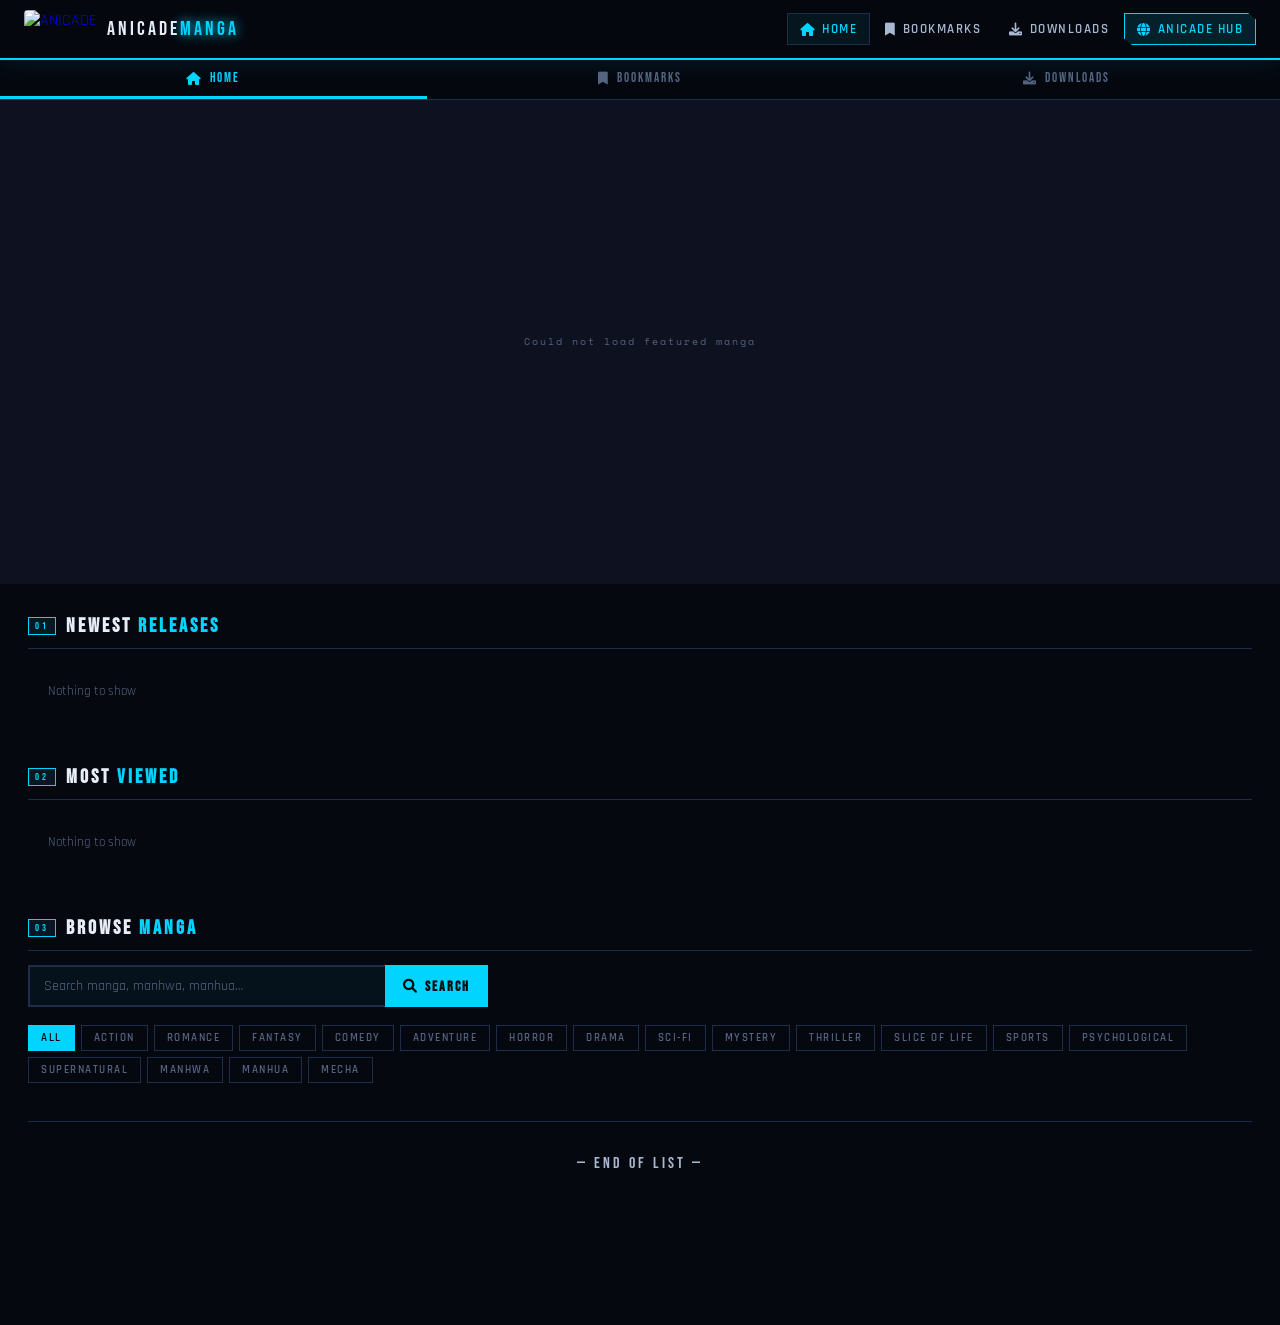
==== commit 2585df85: "Update greeting from 'Hello' to 'Goodbye'" ====
--- a/index.html
+++ b/index.html
@@ -8,17 +8,13 @@
 <link href="https://fonts.googleapis.com/css2?family=Bebas+Neue&family=Rajdhani:wght@400;500;600;700&family=Space+Mono:wght@400;700&display=swap" rel="stylesheet"/>
 <style>
 *,*::before,*::after{box-sizing:border-box;margin:0;padding:0}
-:root{
-  --ink:#06080f;--panel:#0d1120;--panel2:#111827;--border:#1e2d4a;
-  --paper:#e8eef8;--aged:#a8b8d0;--muted:#546480;
-  --neon:#00d4ff;--neon2:#0099cc;--neon-glow:rgba(0,212,255,.25);
-}
+:root{--ink:#06080f;--panel:#0d1120;--panel2:#111827;--border:#1e2d4a;--paper:#e8eef8;--aged:#a8b8d0;--muted:#546480;--neon:#00d4ff;--neon2:#0099cc;--neon-glow:rgba(0,212,255,.25)}
 html{scroll-behavior:smooth}
 body{background:var(--ink);color:var(--paper);font-family:'Rajdhani',sans-serif;font-size:16px;overflow-x:hidden}
 body::before{content:'';position:fixed;inset:0;background-image:radial-gradient(circle,rgba(0,212,255,.015) 1px,transparent 1px);background-size:6px 6px;pointer-events:none;z-index:0}
 ::-webkit-scrollbar{width:5px}::-webkit-scrollbar-track{background:var(--ink)}::-webkit-scrollbar-thumb{background:var(--neon);border-radius:3px}
 
-/* ── NAV ── */
+/* NAV */
 .navbar{position:fixed;top:0;left:0;right:0;z-index:1000;height:60px;display:flex;align-items:center;background:rgba(6,8,15,.97);border-bottom:2px solid var(--neon);backdrop-filter:blur(14px);padding:0 24px;box-shadow:0 0 30px rgba(0,212,255,.12)}
 .nav-brand{display:flex;align-items:center;gap:10px;text-decoration:none;flex-shrink:0}
 .brand-logo{height:38px;border-radius:4px}
@@ -28,74 +24,70 @@
 .nav-links a{display:flex;align-items:center;gap:6px;padding:7px 12px;color:var(--aged);text-decoration:none;font-family:'Rajdhani',sans-serif;font-weight:600;font-size:13px;letter-spacing:1.5px;text-transform:uppercase;border:1px solid transparent;transition:all .2s}
 .nav-links a:hover,.nav-links a.active{color:var(--neon);border-color:var(--border);background:rgba(0,212,255,.07)}
 .nav-links a.hub-btn{background:rgba(0,212,255,.12);color:var(--neon);border-color:var(--neon);clip-path:polygon(0 0,94% 0,100% 20%,100% 100%,6% 100%,0 80%)}
-.nav-links a.hub-btn:hover{background:rgba(0,212,255,.25)}
 .menu-toggle{width:34px;height:34px;border:1px solid var(--border);background:transparent;color:var(--aged);cursor:pointer;display:none;align-items:center;justify-content:center;transition:all .2s;margin-left:10px;font-size:14px}
 .menu-toggle:hover{color:var(--neon);border-color:var(--neon)}
 
-/* ── TAB BAR ── */
+/* TAB BAR */
 .tab-bar{position:fixed;top:60px;left:0;right:0;z-index:990;background:rgba(6,8,15,.95);border-bottom:1px solid var(--border);display:flex;backdrop-filter:blur(10px)}
 .tab-btn{flex:1;padding:10px 0;font-family:'Bebas Neue',sans-serif;font-size:13px;letter-spacing:2px;color:var(--muted);background:transparent;border:none;cursor:pointer;transition:all .2s;display:flex;align-items:center;justify-content:center;gap:7px;border-bottom:3px solid transparent}
 .tab-btn.active{color:var(--neon);border-bottom-color:var(--neon)}
 .tab-panel{display:none}.tab-panel.active{display:block}
 
-/* ══ HERO — compact ~54vh ══ */
-.hero-slider{position:relative;width:100%;height:54vh;min-height:360px;max-height:500px;overflow:hidden;margin-top:98px}
-.hero-slide{position:absolute;inset:0;opacity:0;transition:opacity .75s ease;pointer-events:none;z-index:1}
+/* HERO — compact 54vh */
+.hero-wrap{position:relative;width:100%;height:54vh;min-height:340px;max-height:500px;overflow:hidden;margin-top:98px;background:var(--panel)}
+.hero-slide{position:absolute;inset:0;opacity:0;transition:opacity .7s ease;pointer-events:none;z-index:1}
 .hero-slide.active{opacity:1;pointer-events:all;z-index:2}
 .slide-bg{position:absolute;inset:0;background-size:cover;background-position:center 20%;filter:brightness(.42) saturate(1.1)}
-.slide-overlay{position:absolute;inset:0;background:
-  linear-gradient(to right,rgba(6,8,15,.97) 0%,rgba(6,8,15,.72) 38%,rgba(6,8,15,.08) 68%,transparent 100%),
-  linear-gradient(to top,rgba(6,8,15,.88) 0%,transparent 52%)}
-.slide-content{position:absolute;inset:0;display:flex;flex-direction:column;justify-content:center;padding:0 50px 36px;max-width:540px;z-index:3}
+.slide-ov{position:absolute;inset:0;background:linear-gradient(to right,rgba(6,8,15,.96) 0%,rgba(6,8,15,.72) 38%,rgba(6,8,15,.08) 68%,transparent 100%),linear-gradient(to top,rgba(6,8,15,.88) 0%,transparent 52%)}
+.slide-body{position:absolute;inset:0;display:flex;flex-direction:column;justify-content:center;padding:0 50px 36px;max-width:540px;z-index:3}
 .slide-tag{font-family:'Space Mono',monospace;font-size:9px;letter-spacing:4px;text-transform:uppercase;color:var(--neon);margin-bottom:8px;display:flex;align-items:center;gap:8px}
 .slide-tag::before{content:'';display:block;width:22px;height:2px;background:var(--neon)}
 .slide-badges{display:flex;gap:6px;flex-wrap:wrap;margin-bottom:10px}
 .sl-b{font-family:'Space Mono',monospace;font-size:9px;letter-spacing:1px;color:var(--neon);background:rgba(0,212,255,.1);border:1px solid rgba(0,212,255,.3);padding:2px 7px}
-.sl-b.gold{color:#ffd700;background:rgba(255,215,0,.08);border-color:rgba(255,215,0,.3)}
-.slide-title{font-family:'Bebas Neue',sans-serif;font-size:clamp(30px,5vw,58px);color:var(--paper);line-height:.95;margin-bottom:9px;text-shadow:0 2px 14px rgba(0,0,0,.6)}
-.slide-desc{font-size:13px;color:var(--aged);line-height:1.6;margin-bottom:18px;display:-webkit-box;-webkit-line-clamp:2;-webkit-box-orient:vertical;overflow:hidden}
+.slide-title{font-family:'Bebas Neue',sans-serif;font-size:clamp(28px,5vw,56px);color:var(--paper);line-height:.95;margin-bottom:9px;text-shadow:0 2px 14px rgba(0,0,0,.6)}
+.slide-desc{font-size:13px;color:var(--aged);line-height:1.6;margin-bottom:16px;display:-webkit-box;-webkit-line-clamp:2;-webkit-box-orient:vertical;overflow:hidden}
 .slide-acts{display:flex;gap:8px}
 .sb{background:var(--neon);border:none;color:var(--ink);padding:10px 20px;font-family:'Bebas Neue',sans-serif;font-size:14px;letter-spacing:2px;cursor:pointer;display:inline-flex;align-items:center;gap:7px;transition:all .2s;clip-path:polygon(0 0,93% 0,100% 18%,100% 100%,0 100%);font-weight:700}
 .sb:hover{background:#33ddff;box-shadow:0 0 16px var(--neon-glow)}
 .sb-o{background:rgba(255,255,255,.07);border:1px solid rgba(255,255,255,.22);color:var(--paper);padding:10px 16px;font-family:'Bebas Neue',sans-serif;font-size:14px;letter-spacing:2px;cursor:pointer;display:inline-flex;align-items:center;gap:7px;transition:all .2s;border-radius:2px}
 .sb-o:hover{border-color:var(--neon);color:var(--neon)}
-/* Arrows + dots bottom-left */
-.hero-bottom{position:absolute;bottom:14px;left:50px;z-index:10;display:flex;align-items:center;gap:10px}
-.s-arr{width:32px;height:32px;background:rgba(6,8,15,.7);border:1px solid var(--border);color:var(--aged);cursor:pointer;display:flex;align-items:center;justify-content:center;font-size:12px;transition:all .2s;border-radius:2px}
+.hero-controls{position:absolute;bottom:14px;left:50px;z-index:10;display:flex;align-items:center;gap:8px}
+.s-arr{width:30px;height:30px;background:rgba(6,8,15,.7);border:1px solid var(--border);color:var(--aged);cursor:pointer;display:flex;align-items:center;justify-content:center;font-size:11px;transition:all .2s;border-radius:2px}
 .s-arr:hover{border-color:var(--neon);color:var(--neon)}
 .s-dot{width:18px;height:2px;background:rgba(255,255,255,.2);cursor:pointer;border:none;padding:0;border-radius:1px;transition:all .28s}
-.s-dot.active{background:var(--neon);width:34px}
-
-/* ── CONTENT ── */
-.content-area{max-width:1400px;margin:0 auto;padding:32px 28px 80px;position:relative;z-index:2}
-.tab-content-area{max-width:1400px;margin:0 auto;padding:88px 28px 80px}
-.sec-block{margin-bottom:42px}
-.sec-head{display:flex;align-items:center;justify-content:space-between;margin-bottom:16px;padding-bottom:10px;border-bottom:1px solid var(--border)}
+.s-dot.active{background:var(--neon);width:32px}
+#heroLoader{position:absolute;inset:0;display:flex;align-items:center;justify-content:center;z-index:5;background:var(--panel)}
+
+/* CONTENT */
+.content-area{max-width:1400px;margin:0 auto;padding:30px 28px 80px;position:relative;z-index:2}
+.tab-content-area{max-width:1400px;margin:0 auto;padding:86px 28px 80px}
+.sec-block{margin-bottom:40px}
+.sec-head{display:flex;align-items:center;justify-content:space-between;margin-bottom:14px;padding-bottom:10px;border-bottom:1px solid var(--border)}
 .sec-left{display:flex;align-items:center;gap:10px}
 .sec-num{font-family:'Bebas Neue',sans-serif;font-size:10px;letter-spacing:3px;color:var(--neon);background:rgba(0,212,255,.08);border:1px solid var(--neon);padding:2px 6px}
-.sec-title{font-family:'Bebas Neue',sans-serif;font-size:21px;letter-spacing:3px;color:var(--paper)}
+.sec-title{font-family:'Bebas Neue',sans-serif;font-size:20px;letter-spacing:3px;color:var(--paper)}
 .sec-title .acc{color:var(--neon)}
 
-/* ── CAROUSEL ── */
+/* CAROUSEL */
 .h-car{display:flex;gap:12px;overflow-x:auto;scroll-snap-type:x mandatory;padding-bottom:6px;scrollbar-width:thin;scrollbar-color:var(--border) transparent}
 .h-car::-webkit-scrollbar{height:3px}.h-car::-webkit-scrollbar-thumb{background:var(--neon)}
 
-/* ── GENRE CHIPS ── */
-.genre-chips{display:flex;flex-wrap:wrap;gap:6px;margin-bottom:20px}
+/* GENRE CHIPS */
+.genre-chips{display:flex;flex-wrap:wrap;gap:6px;margin-bottom:18px}
 .gc{background:transparent;border:1px solid var(--border);color:var(--muted);padding:5px 12px;font-family:'Rajdhani',sans-serif;font-weight:600;font-size:11px;letter-spacing:1.5px;text-transform:uppercase;cursor:pointer;transition:all .2s;position:relative;overflow:hidden;white-space:nowrap}
 .gc::before{content:'';position:absolute;inset:0;background:var(--neon);transform:scaleX(0);transform-origin:left;transition:transform .18s;z-index:-1}
 .gc:hover::before,.gc.active::before{transform:scaleX(1)}
 .gc:hover,.gc.active{color:var(--ink);border-color:var(--neon)}
 
-/* ── SEARCH ── */
-.search-row{display:flex;max-width:460px;margin-bottom:20px}
+/* SEARCH */
+.search-row{display:flex;max-width:460px;margin-bottom:18px}
 .search-row input{flex:1;background:rgba(0,212,255,.05);border:2px solid var(--border);border-right:none;color:var(--paper);padding:10px 14px;font-family:'Rajdhani',sans-serif;font-size:14px;outline:none;transition:border-color .2s;min-width:0}
 .search-row input::placeholder{color:var(--muted)}
 .search-row input:focus{border-color:var(--neon)}
 .search-row button{background:var(--neon);border:none;color:var(--ink);padding:10px 18px;font-family:'Bebas Neue',sans-serif;font-size:14px;letter-spacing:2px;cursor:pointer;transition:all .2s;font-weight:700;display:flex;align-items:center;gap:6px}
 .search-row button:hover{background:#33ddff}
 
-/* ── CARD ── */
+/* MANGA CARD */
 .manga-card{flex-shrink:0;width:148px;scroll-snap-align:start;cursor:pointer}
 .manga-card.g{width:100%;flex-shrink:1}
 .cf{border:2px solid var(--border);overflow:hidden;position:relative;aspect-ratio:3/4;background:var(--panel);transition:border-color .2s,box-shadow .2s;clip-path:polygon(0 0,91% 0,100% 9%,100% 100%,9% 100%,0 91%)}
@@ -104,8 +96,6 @@
 .manga-card:hover .co{opacity:1}
 .cc{width:100%;height:100%;object-fit:cover;display:block;transition:transform .3s}
 .co{position:absolute;inset:0;background:linear-gradient(to top,rgba(6,8,15,.97) 0%,rgba(6,8,15,.22) 55%,transparent 100%);opacity:.72;transition:opacity .22s;display:flex;flex-direction:column;justify-content:flex-end;padding:9px}
-.c-score{position:absolute;top:7px;left:7px;background:rgba(0,0,0,.78);border:1px solid var(--neon);color:var(--neon);font-family:'Space Mono',monospace;font-size:9px;padding:2px 5px;display:flex;align-items:center;gap:3px}
-.c-type{position:absolute;top:7px;right:7px;background:var(--neon);color:var(--ink);font-family:'Bebas Neue',sans-serif;font-size:9px;letter-spacing:1px;padding:2px 5px;font-weight:700}
 .c-title{font-family:'Bebas Neue',sans-serif;font-size:13px;letter-spacing:.7px;color:var(--paper);line-height:1.2;margin-bottom:3px}
 .c-meta{font-family:'Space Mono',monospace;font-size:8px;color:var(--muted)}
 .c-meta .ct{color:var(--neon)}
@@ -116,25 +106,25 @@
 .ca.bm:hover{border-color:var(--neon);color:var(--neon)}
 .manga-grid{display:grid;grid-template-columns:repeat(auto-fill,minmax(148px,1fr));gap:14px}
 
-/* ── LOADING ── */
+/* LOADING / EMPTY */
 .spinner{width:38px;height:38px;border:3px solid var(--border);border-top-color:var(--neon);border-radius:50%;animation:spin .8s linear infinite}
 @keyframes spin{to{transform:rotate(360deg)}}
 .lw{display:none;flex-direction:column;align-items:center;gap:12px;padding:48px}
 .lw.show{display:flex}
 .lt{font-family:'Space Mono',monospace;font-size:10px;letter-spacing:3px;color:var(--neon);text-transform:uppercase}
-.ew{display:none;text-align:center;padding:36px;border-top:1px solid var(--border);margin-top:20px}
+.ew{display:none;text-align:center;padding:32px;border-top:1px solid var(--border);margin-top:20px}
 .ew.show{display:block}
 .ew .et{font-family:'Bebas Neue',sans-serif;font-size:16px;letter-spacing:3px;color:var(--aged)}
-.empty-s{display:flex;flex-direction:column;align-items:center;gap:10px;padding:64px}
+.empty-s{display:flex;flex-direction:column;align-items:center;gap:10px;padding:60px}
 .empty-s i{font-size:38px;color:var(--border);margin-bottom:4px}
 .empty-s .et{font-family:'Bebas Neue',sans-serif;font-size:17px;letter-spacing:2px;color:var(--aged)}
 .empty-s .es{font-size:13px;color:var(--muted);text-align:center;max-width:270px;line-height:1.6}
 
-/* ── DETAILS ── */
+/* DETAILS */
 .ov-page{position:fixed;inset:0;z-index:900;background:var(--ink);overflow-y:auto;display:none}
 .ov-page.open{display:block}
-.det-con{max-width:1050px;margin:0 auto;padding:72px 24px 60px}
-.back-btn{display:inline-flex;align-items:center;gap:9px;background:transparent;border:1px solid var(--border);color:var(--aged);padding:7px 14px;font-family:'Rajdhani',sans-serif;font-weight:600;font-size:13px;letter-spacing:1.5px;text-transform:uppercase;cursor:pointer;transition:all .2s;margin-bottom:28px}
+.det-con{max-width:1050px;margin:0 auto;padding:70px 24px 60px}
+.back-btn{display:inline-flex;align-items:center;gap:9px;background:transparent;border:1px solid var(--border);color:var(--aged);padding:7px 14px;font-family:'Rajdhani',sans-serif;font-weight:600;font-size:13px;letter-spacing:1.5px;text-transform:uppercase;cursor:pointer;transition:all .2s;margin-bottom:26px}
 .back-btn:hover{border-color:var(--neon);color:var(--neon)}
 .home-pill{position:fixed;bottom:22px;left:50%;transform:translateX(-50%);z-index:1000;display:inline-flex;align-items:center;gap:7px;background:rgba(6,8,15,.88);border:1px solid var(--border);color:var(--muted);padding:6px 16px;font-family:'Rajdhani',sans-serif;font-weight:600;font-size:12px;letter-spacing:1.5px;text-transform:uppercase;cursor:pointer;backdrop-filter:blur(10px);transition:all .25s;border-radius:2px}
 .home-pill:hover{border-color:var(--neon);color:var(--neon)}
@@ -148,20 +138,20 @@
 .det-genres{display:flex;flex-wrap:wrap;gap:5px;margin-bottom:16px}
 .dg{border:1px solid var(--border);color:var(--aged);padding:3px 9px;font-size:11px;letter-spacing:1px;font-family:'Rajdhani',sans-serif;font-weight:600}
 .det-syn{font-size:13px;color:var(--muted);line-height:1.8;margin-bottom:20px;border-left:3px solid var(--neon);padding-left:14px}
-.det-acts{display:flex;gap:8px;margin-bottom:26px;flex-wrap:wrap}
+.det-acts{display:flex;gap:8px;margin-bottom:24px;flex-wrap:wrap}
 .bp{background:var(--neon);border:2px solid var(--neon);color:var(--ink);padding:9px 18px;font-family:'Bebas Neue',sans-serif;font-size:14px;letter-spacing:2px;cursor:pointer;display:flex;align-items:center;gap:7px;transition:all .2s;clip-path:polygon(0 0,94% 0,100% 20%,100% 100%,0 100%);font-weight:700}
 .bp:hover{background:#33ddff}
 .bo{background:transparent;border:2px solid var(--border);color:var(--aged);padding:9px 16px;font-family:'Bebas Neue',sans-serif;font-size:14px;letter-spacing:2px;cursor:pointer;transition:all .2s}
 .bo:hover{border-color:var(--neon);color:var(--neon)}
 .ch-hd{font-family:'Bebas Neue',sans-serif;font-size:15px;letter-spacing:3px;color:var(--paper);margin-bottom:12px;padding-bottom:8px;border-bottom:1px solid var(--border);display:flex;align-items:center;justify-content:space-between}
 .ch-cnt{font-family:'Space Mono',monospace;font-size:9px;color:var(--neon);letter-spacing:1px}
-.ch-grid{display:grid;grid-template-columns:repeat(auto-fill,minmax(108px,1fr));gap:5px;max-height:280px;overflow-y:auto;padding-right:2px}
+.ch-grid{display:grid;grid-template-columns:repeat(auto-fill,minmax(140px,1fr));gap:5px;max-height:300px;overflow-y:auto;padding-right:2px}
 .chi{background:var(--panel);border:1px solid var(--border);color:var(--aged);padding:7px 10px;font-family:'Space Mono',monospace;font-size:9px;letter-spacing:1px;cursor:pointer;display:flex;align-items:center;justify-content:space-between;transition:all .2s}
 .chi:hover{border-color:var(--neon);color:var(--neon);background:rgba(0,212,255,.05)}
 .chi.read{opacity:.38}
 .chi.cur{border-color:var(--neon);background:rgba(0,212,255,.1);color:var(--neon)}
 
-/* ── READER ── */
+/* READER */
 .reader-page{position:fixed;inset:0;z-index:950;background:#000;display:none;flex-direction:column}
 .reader-page.open{display:flex}
 .reader-hdr{height:50px;background:rgba(6,8,15,.98);border-bottom:2px solid var(--neon);display:flex;align-items:center;padding:0 14px;gap:10px;flex-shrink:0}
@@ -171,12 +161,12 @@
 .rb:hover{border-color:var(--neon);color:var(--neon)}
 #chind{font-family:'Space Mono',monospace;font-size:9px;color:var(--muted);letter-spacing:1px;white-space:nowrap;padding:0 3px}
 .reader-body{flex:1;overflow-y:auto;display:flex;flex-direction:column;align-items:center;padding:10px 14px;gap:1px;background:#0a0a0a}
-.reader-body img{max-width:800px;width:100%;display:block;min-height:100px;background:var(--panel)}
-
-/* ── DOWNLOAD MODAL ── */
+.reader-body img{max-width:800px;width:100%;display:block;min-height:80px;background:var(--panel)}
+
+/* DOWNLOAD MODAL */
 .modal-ov{position:fixed;inset:0;background:rgba(0,0,0,.85);backdrop-filter:blur(5px);z-index:1100;display:none;align-items:center;justify-content:center;padding:16px}
 .modal-ov.open{display:flex}
-.mbox{background:var(--panel2);border:2px solid var(--neon);clip-path:polygon(0 0,96% 0,100% 4%,100% 100%,4% 100%,0 96%);width:430px;max-width:100%;overflow:hidden}
+.mbox{background:var(--panel2);border:2px solid var(--neon);clip-path:polygon(0 0,96% 0,100% 4%,100% 100%,4% 100%,0 96%);width:420px;max-width:100%;overflow:hidden}
 .mhdr{background:rgba(0,212,255,.07);border-bottom:1px solid var(--border);padding:13px 18px;display:flex;align-items:center;justify-content:space-between}
 .mhdr h3{font-family:'Bebas Neue',sans-serif;font-size:15px;letter-spacing:2px;color:var(--paper);display:flex;align-items:center;gap:8px}
 .mhdr h3 i{color:var(--neon)}
@@ -188,10 +178,9 @@
 .pfill{height:100%;background:linear-gradient(to right,var(--neon2),var(--neon));width:0%;transition:width .2s;border-radius:2px}
 #ptxt{font-family:'Space Mono',monospace;font-size:10px;color:var(--neon);letter-spacing:1px}
 .zip-btn{width:100%;background:var(--neon);border:none;color:var(--ink);padding:12px;font-family:'Bebas Neue',sans-serif;font-size:14px;letter-spacing:3px;cursor:pointer;display:flex;align-items:center;justify-content:center;gap:8px;font-weight:700;margin-top:12px;transition:all .2s}
-.zip-btn:hover{background:#33ddff}
-.zip-btn:disabled{opacity:.5;cursor:not-allowed}
-
-/* ── TOAST ── */
+.zip-btn:hover{background:#33ddff}.zip-btn:disabled{opacity:.5;cursor:not-allowed}
+
+/* TOAST */
 .toast-con{position:fixed;bottom:18px;right:18px;z-index:2000;display:flex;flex-direction:column;gap:8px}
 .toast{background:var(--panel2);border:1px solid var(--border);border-left:3px solid var(--neon);padding:10px 14px;font-family:'Rajdhani',sans-serif;font-weight:600;font-size:14px;color:var(--paper);display:flex;align-items:center;gap:8px;animation:sIn .3s ease;min-width:220px}
 .toast.s{border-left-color:#00ff88}.toast.w{border-left-color:#ffaa00}.toast.e{border-left-color:#ff4444}
@@ -199,31 +188,25 @@
 .btt{position:fixed;bottom:26px;left:26px;z-index:500;width:36px;height:36px;background:var(--neon);border:none;color:var(--ink);cursor:pointer;display:none;align-items:center;justify-content:center;font-size:14px;clip-path:polygon(50% 0%,100% 50%,85% 50%,85% 100%,15% 100%,15% 50%,0% 50%)}
 .btt.show{display:flex}.btt:hover{background:#33ddff}
 
-/* ── RESPONSIVE ── */
 @media(max-width:800px){
   .nav-links{display:none;flex-direction:column;position:fixed;top:60px;left:0;right:0;background:var(--panel2);border-bottom:2px solid var(--neon);padding:12px;gap:5px;z-index:999}
   .nav-links.open{display:flex}
   .nav-links a{padding:10px 14px;border:1px solid var(--border);width:100%}
   .menu-toggle{display:flex}
-  .hero-slider{height:50vh;min-height:300px}
-  .slide-content{padding:0 16px 32px;max-width:100%}
-  .slide-title{font-size:clamp(26px,8vw,44px)}
-  .hero-bottom{left:16px}
-  .content-area{padding:26px 12px 60px}
-  .tab-content-area{padding:84px 12px 60px}
+  .hero-wrap{height:50vh;min-height:300px}
+  .slide-body{padding:0 16px 30px;max-width:100%}
+  .slide-title{font-size:clamp(24px,8vw,42px)}
+  .hero-controls{left:16px}
+  .content-area{padding:24px 12px 60px}
+  .tab-content-area{padding:82px 12px 60px}
   .det-wrap{grid-template-columns:1fr}
-  .det-con{padding:64px 12px 40px}
+  .det-con{padding:62px 12px 40px}
   .manga-grid{grid-template-columns:repeat(auto-fill,minmax(130px,1fr));gap:10px}
-}
-@media(max-width:500px){
-  .reader-hdr{padding:0 8px;gap:5px}
-  .reader-title{font-size:11px}
 }
 </style>
 </head>
 <body>
 
-<!-- NAVBAR -->
 <nav class="navbar">
   <a class="nav-brand" href="#">
     <img class="brand-logo" src="https://i.imgur.com/qgZhkhV.jpeg" alt="ANICADE"/>
@@ -244,38 +227,33 @@
   <button class="tab-btn" data-tab="downloads"><i class="fas fa-download"></i> Downloads</button>
 </div>
 
-<!-- HOME -->
 <div class="tab-panel active" id="tab-home">
 
   <!-- HERO SLIDER -->
-  <div class="hero-slider" id="heroSlider">
-    <div id="heroLoader" style="position:absolute;inset:0;background:var(--panel);display:flex;align-items:center;justify-content:center;z-index:5">
-      <div class="spinner"></div>
-    </div>
-    <div class="hero-bottom" id="heroBtm" style="display:none">
+  <div class="hero-wrap" id="heroWrap">
+    <div id="heroLoader"><div class="spinner"></div></div>
+    <!-- slides injected by JS -->
+    <div class="hero-controls" id="heroCtrls" style="display:none">
       <button class="s-arr" id="prevArr"><i class="fas fa-chevron-left"></i></button>
       <button class="s-arr" id="nextArr"><i class="fas fa-chevron-right"></i></button>
-      <div id="heroDots" style="display:flex;gap:6px"></div>
+      <div id="heroDots" style="display:flex;gap:6px;align-items:center"></div>
     </div>
   </div>
 
   <div class="content-area">
 
-    <!-- NEW RELEASES -->
     <div class="sec-block">
-      <div class="sec-head"><div class="sec-left"><span class="sec-num">01</span><h2 class="sec-title">NEW <span class="acc">RELEASES</span></h2></div></div>
+      <div class="sec-head"><div class="sec-left"><span class="sec-num">01</span><h2 class="sec-title">NEWEST <span class="acc">RELEASES</span></h2></div></div>
       <div class="h-car" id="newCar"><div class="spinner" style="flex-shrink:0;margin:20px 40px"></div></div>
     </div>
 
-    <!-- TOP VIEWED -->
     <div class="sec-block">
-      <div class="sec-head"><div class="sec-left"><span class="sec-num">02</span><h2 class="sec-title">TOP <span class="acc">VIEWED</span></h2></div></div>
+      <div class="sec-head"><div class="sec-left"><span class="sec-num">02</span><h2 class="sec-title">MOST <span class="acc">VIEWED</span></h2></div></div>
       <div class="h-car" id="topCar"><div class="spinner" style="flex-shrink:0;margin:20px 40px"></div></div>
     </div>
 
-    <!-- BROWSE -->
     <div class="sec-block">
-      <div class="sec-head"><div class="sec-left"><span class="sec-num">03</span><h2 class="sec-title">BROWSE <span class="acc">ALL</span></h2></div></div>
+      <div class="sec-head"><div class="sec-left"><span class="sec-num">03</span><h2 class="sec-title">BROWSE <span class="acc">MANGA</span></h2></div></div>
       <div class="search-row">
         <input type="text" id="searchInput" placeholder="Search manga, manhwa, manhua…" autocomplete="off"/>
         <button id="searchBtn"><i class="fas fa-search"></i> Search</button>
@@ -288,27 +266,26 @@
         <button class="gc" data-genre="Comedy">Comedy</button>
         <button class="gc" data-genre="Adventure">Adventure</button>
         <button class="gc" data-genre="Horror">Horror</button>
-        <button class="gc" data-genre="Thriller">Thriller</button>
+        <button class="gc" data-genre="Drama">Drama</button>
         <button class="gc" data-genre="Sci-fi">Sci-Fi</button>
         <button class="gc" data-genre="Mystery">Mystery</button>
-        <button class="gc" data-genre="Drama">Drama</button>
+        <button class="gc" data-genre="Thriller">Thriller</button>
         <button class="gc" data-genre="Slice_of_life">Slice of Life</button>
         <button class="gc" data-genre="Sports">Sports</button>
         <button class="gc" data-genre="Psychological">Psychological</button>
-        <button class="gc" data-genre="Mecha">Mecha</button>
-        <button class="gc" data-genre="Historical">Historical</button>
         <button class="gc" data-genre="Supernatural">Supernatural</button>
         <button class="gc" data-genre="Manhwa">Manhwa</button>
         <button class="gc" data-genre="Manhua">Manhua</button>
+        <button class="gc" data-genre="Mecha">Mecha</button>
       </div>
       <div id="browseGrid" class="manga-grid"></div>
-      <div class="lw" id="lw"><div class="spinner"></div><span class="lt">Loading…</span></div>
-      <div class="ew" id="ew"><div class="et">— End —</div></div>
+      <div class="lw" id="lw"><div class="spinner"></div><span class="lt">Loading more…</span></div>
+      <div class="ew" id="ew"><div class="et">— End of List —</div></div>
     </div>
+
   </div>
 </div>
 
-<!-- BOOKMARKS -->
 <div class="tab-panel" id="tab-bookmarks">
   <div class="tab-content-area">
     <div class="sec-head" style="margin-bottom:20px"><div class="sec-left"><span class="sec-num">BM</span><h2 class="sec-title">MY <span class="acc">BOOKMARKS</span></h2></div></div>
@@ -317,7 +294,6 @@
   </div>
 </div>
 
-<!-- DOWNLOADS -->
 <div class="tab-panel" id="tab-downloads">
   <div class="tab-content-area">
     <div class="sec-head" style="margin-bottom:20px"><div class="sec-left"><span class="sec-num">DL</span><h2 class="sec-title">MY <span class="acc">DOWNLOADS</span></h2></div></div>
@@ -326,7 +302,6 @@
   </div>
 </div>
 
-<!-- DETAILS -->
 <div class="ov-page" id="detPage">
   <div class="det-con">
     <button class="back-btn" id="backDet"><i class="fas fa-arrow-left"></i> Back</button>
@@ -335,7 +310,6 @@
   <button class="home-pill" id="detHome"><i class="fas fa-home"></i> Home</button>
 </div>
 
-<!-- READER -->
 <div class="reader-page" id="readerPage">
   <div class="reader-hdr">
     <button class="rb" id="backReader"><i class="fas fa-arrow-left"></i></button>
@@ -350,7 +324,6 @@
   <div class="reader-body" id="readerBody"></div>
 </div>
 
-<!-- DOWNLOAD MODAL -->
 <div class="modal-ov" id="dlModal">
   <div class="mbox">
     <div class="mhdr"><h3><i class="fas fa-download"></i> Download Chapter</h3><button class="mclose" id="closeDl"><i class="fas fa-times"></i></button></div>
@@ -367,536 +340,592 @@
 
 <script>
 'use strict';
-// ═══════════════════════════════════════════════════════════════
-//  ANICADE MANGA ENGINE v6
+// ═══════════════════════════════════════════════
+//  ANICADE MANGA — MangaHook API v2
 //
-//  PRIMARY: MangaHook API (mangahook-api.vercel.app)
-//    - Built on mangakakalot.tv data
-//    - Returns manga list, search, chapter list WITH PAGE IMAGES
-//    - All endpoints return direct image URLs ready for <img> tags
-//    - Fully CORS-enabled (Vercel serverless function)
+//  BASE: https://mangahook-api.vercel.app
 //
-//  METADATA: Jikan (MAL) for scores/ratings on hero/carousels
+//  VERIFIED ENDPOINTS (from source code):
+//  GET /api/mangaList?type=latest&category=None&state=None&page=N
+//    → { mangaList:[{id,image,title,chapter,view,description}], metaData:{totalPages} }
 //
-//  ENDPOINTS:
-//    GET /api/mangaList?type=topview&page=N      -> list
-//    GET /api/mangaList?type=newest&page=N       -> list
-//    GET /api/mangaList?category=Action&page=N   -> genre list
-//    GET /api/search?q=TITLE&page=N              -> search
-//    GET /api/manga/MANGA_ID                     -> detail + chapters
-//    GET /api/manga/MANGA_ID/CHAPTER_ID          -> page image URLs
+//  GET /api/search/:query?page=N
+//    → { mangaList:[...same shape...], metaData:{totalPages} }
 //
-//  RESPONSE /api/manga/ID/CHAPTER_ID:
-//    { imageList: [{ image: "url" }] }
-// ═══════════════════════════════════════════════════════════════
+//  GET /api/manga/:id
+//    → { imageUrl, name, author, status, updated, view, genres:[],
+//        chapterList:[{id, path, name, view, createdAt}] }
+//    NOTE: chapterList[n].id = "chapter-139" (the chapter slug)
+//
+//  GET /api/manga/:id/:chapterId
+//    → { title, currentChapter, chapterListIds:[{id,name}],
+//        images:[{title, image:"https://..."}] }
+//    NOTE: image URLs are direct CDN links, load fine in <img>
+// ═══════════════════════════════════════════════
 
 const MH = 'https://mangahook-api.vercel.app';
 const $ = id => document.getElementById(id);
 
 // ── UTILS ──
-const bttEl=$('btt');
-window.addEventListener('scroll',()=>bttEl.classList.toggle('show',window.scrollY>400));
-bttEl.addEventListener('click',()=>window.scrollTo({top:0,behavior:'smooth'}));
-
-function toast(msg,type=''){
-  const t=document.createElement('div');
-  t.className='toast'+(type==='success'?' s':type==='warning'?' w':type==='error'?' e':'');
-  t.innerHTML='<i class="fas fa-'+(type==='success'?'check-circle':type==='error'?'times-circle':'info-circle')+'"></i> '+msg;
-  $('toastCon').appendChild(t);setTimeout(()=>t.remove(),3400);
-}
-
-function esc(s){return String(s||'').replace(/&/g,'&amp;').replace(/</g,'&lt;').replace(/>/g,'&gt;');}
+const bttEl = $('btt');
+window.addEventListener('scroll', () => bttEl.classList.toggle('show', window.scrollY > 400));
+bttEl.addEventListener('click', () => window.scrollTo({top:0,behavior:'smooth'}));
+
+function toast(msg, type='') {
+  const t = document.createElement('div');
+  t.className = 'toast' + (type==='success'?' s':type==='warning'?' w':type==='error'?' e':'');
+  t.innerHTML = '<i class="fas fa-' + (type==='success'?'check-circle':type==='error'?'times-circle':'info-circle') + '"></i> ' + msg;
+  $('toastCon').appendChild(t);
+  setTimeout(() => t.remove(), 3400);
+}
+
+function esc(s) { return String(s||'').replace(/&/g,'&amp;').replace(/</g,'&lt;').replace(/>/g,'&gt;'); }
+
+function fixImg(url) {
+  if (!url) return 'https://placehold.co/300x400/0d1120/00d4ff?text=No+Cover';
+  if (url.startsWith('http')) return url;
+  return 'https://ww6.mangakakalot.tv' + url;
+}
 
 // ── NAV / TABS ──
-const navEl=$('navLinks');
-$('menuToggle').addEventListener('click',()=>navEl.classList.toggle('open'));
-navEl.querySelectorAll('a').forEach(a=>a.addEventListener('click',()=>navEl.classList.remove('open')));
-
-function switchTab(name){
+const navEl = $('navLinks');
+$('menuToggle').addEventListener('click', () => navEl.classList.toggle('open'));
+navEl.querySelectorAll('a').forEach(a => a.addEventListener('click', () => navEl.classList.remove('open')));
+
+function switchTab(name) {
   $('detPage').classList.remove('open');
   $('readerPage').classList.remove('open');
-  document.querySelectorAll('.tab-panel').forEach(p=>p.classList.remove('active'));
-  document.querySelectorAll('.tab-btn,[data-tab]').forEach(b=>b.classList.remove('active'));
-  $('tab-'+name)?.classList.add('active');
-  document.querySelectorAll('[data-tab="'+name+'"]').forEach(el=>el.classList.add('active'));
-  window.scrollTo(0,0);
-  if(name==='bookmarks')renderBM();
-  if(name==='downloads')renderDL();
-}
-document.querySelectorAll('[data-tab]').forEach(el=>{
-  el.addEventListener('click',e=>{
-    const t=el.dataset.tab;if(!t)return;
-    if(el.tagName==='A'&&el.getAttribute('href')==='#')e.preventDefault();
-    switchTab(t);navEl.classList.remove('open');
+  document.querySelectorAll('.tab-panel').forEach(p => p.classList.remove('active'));
+  document.querySelectorAll('.tab-btn,[data-tab]').forEach(b => b.classList.remove('active'));
+  $('tab-' + name)?.classList.add('active');
+  document.querySelectorAll('[data-tab="' + name + '"]').forEach(el => el.classList.add('active'));
+  window.scrollTo(0, 0);
+  if (name === 'bookmarks') renderBM();
+  if (name === 'downloads') renderDL();
+}
+document.querySelectorAll('[data-tab]').forEach(el => {
+  el.addEventListener('click', e => {
+    const t = el.dataset.tab; if (!t) return;
+    if (el.tagName === 'A' && el.getAttribute('href') === '#') e.preventDefault();
+    switchTab(t); navEl.classList.remove('open');
   });
 });
-$('detHome').addEventListener('click',()=>switchTab('home'));
-
-// ═══════════════════════════════════════════════════════════════
-//  API CALLS — all go to MangaHook (CORS-open Vercel function)
-// ═══════════════════════════════════════════════════════════════
-async function mhFetch(path){
-  try{
-    const r=await fetch(MH+path,{signal:AbortSignal.timeout(15000)});
-    if(!r.ok)throw new Error('HTTP '+r.status);
+$('detHome').addEventListener('click', () => switchTab('home'));
+
+// ── API FETCH ──
+async function mhGet(path) {
+  try {
+    const r = await fetch(MH + path, {signal: AbortSignal.timeout(15000)});
+    if (!r.ok) throw new Error('HTTP ' + r.status);
     return await r.json();
-  }catch(e){
-    console.warn('MH fetch failed:',path,e.message);
+  } catch(e) {
+    console.warn('MangaHook error:', path, e.message);
     return null;
   }
 }
 
-// Map MangaHook manga object to our internal format
-function mapMH(m){
-  return{
-    id: m.id||'',
-    title: m.title||'Unknown',
-    cover: fixImg(m.image||m.imageUrl||m.cover||''),
-    genres: m.category?[m.category]:(m.genres||[]),
-    status: m.status||'',
-    chapters: m.chapter||m.latestChapter||'',
-    description: m.description||m.content||'',
-    views: m.view||m.views||'',
-    rating: m.rate||m.score||null,
-    type: m.type||'Manga',
-    chapterList: m.chapterList||[]
+// ── STATE ──
+let cache = [];
+let curManga = null, curChapters = [], curChIdx = 0, curPages = [];
+let bPage = 1, bLoad = false, bDone = false, bQuery = '', bGenre = 'all', bSearch = false;
+let bookmarks = JSON.parse(localStorage.getItem('am_bm') || '[]');
+let downloads = JSON.parse(localStorage.getItem('am_dl') || '[]');
+const readH = JSON.parse(localStorage.getItem('am_rd') || '{}');
+const saveBM = () => localStorage.setItem('am_bm', JSON.stringify(bookmarks));
+const saveDL = () => localStorage.setItem('am_dl', JSON.stringify(downloads));
+const saveRd = () => localStorage.setItem('am_rd', JSON.stringify(readH));
+
+function getM(id) { return cache.find(x => x.id===id) || bookmarks.find(x => x.id===id) || downloads.find(x => x.id===id); }
+
+function toggleBM(m) {
+  const i = bookmarks.findIndex(b => b.id === m.id);
+  if (i >= 0) { bookmarks.splice(i, 1); toast('Bookmark removed', 'warning'); }
+  else { bookmarks.push(m); toast('Bookmarked!', 'success'); }
+  saveBM();
+}
+
+// Map MangaHook list item → internal format
+function mapItem(m) {
+  return {
+    id:          m.id || '',
+    title:       m.title || 'Unknown',
+    cover:       fixImg(m.image || m.imageUrl || ''),
+    chapter:     m.chapter || '',
+    views:       m.view || '',
+    description: m.description || '',
+    genres:      m.genres || [],
+    status:      m.status || '',
+    author:      m.author || ''
   };
 }
 
-// MangaHook image URLs sometimes need the domain prepended
-function fixImg(url){
-  if(!url)return'https://placehold.co/300x400/0d1120/00d4ff?text=No+Cover';
-  if(url.startsWith('http'))return url;
-  return 'https://ww6.mangakakalot.tv'+url;
-}
-
-// ═══════════════════════════════════════════════════════════════
-//  STATE
-// ═══════════════════════════════════════════════════════════════
-let cache=[];
-let curManga=null,curChapters=[],curChIdx=0,curPages=[];
-let bPage=1,bLoad=false,bDone=false,bQuery='',bGenre='all';
-let bookmarks=JSON.parse(localStorage.getItem('am_bm')||'[]');
-let downloads=JSON.parse(localStorage.getItem('am_dl')||'[]');
-const readH=JSON.parse(localStorage.getItem('am_rd')||'{}');
-const saveBM=()=>localStorage.setItem('am_bm',JSON.stringify(bookmarks));
-const saveDL=()=>localStorage.setItem('am_dl',JSON.stringify(downloads));
-const saveRd=()=>localStorage.setItem('am_rd',JSON.stringify(readH));
-function getM(id){return cache.find(x=>x.id===id)||bookmarks.find(x=>x.id===id)||downloads.find(x=>x.id===id);}
-function toggleBM(m){const i=bookmarks.findIndex(b=>b.id===m.id);if(i>=0){bookmarks.splice(i,1);toast('Removed','warning');}else{bookmarks.push(m);toast('Bookmarked!','success');}saveBM();}
-
-// ═══════════════════════════════════════════════════════════════
-//  CARD BUILDER
-// ═══════════════════════════════════════════════════════════════
-function mkCard(m,g=false){
-  const isBm=bookmarks.some(b=>b.id===m.id);
-  const el=document.createElement('div');
-  el.className='manga-card'+(g?' g':'');
-  el.dataset.id=m.id;
-  const genre=(m.genres||[])[0]||m.type||'Manga';
-  el.innerHTML=
-    '<div class="cf">'+
-      '<img class="cc" src="'+m.cover+'" alt="'+esc(m.title)+'" loading="lazy" onerror="this.src=\'https://placehold.co/300x400/0d1120/00d4ff?text=No+Cover\'"/>'+
-      (m.rating?'<div class="c-score"><i class="fas fa-star" style="font-size:8px"></i> '+parseFloat(m.rating).toFixed(1)+'</div>':'')+
-      (m.type?'<div class="c-type">'+esc(m.type)+'</div>':'')+
-      '<div class="co">'+
-        '<div class="c-title">'+esc(m.title)+'</div>'+
-        '<div class="c-meta"><span class="ct">'+esc(genre)+'</span>'+(m.chapters?' · '+esc(m.chapters):'')+'</div>'+
-        '<div class="c-acts"><button class="ca rd-btn">Read</button><button class="ca bm bm-btn"><i class="fas fa-bookmark" style="color:'+(isBm?'var(--neon)':'inherit')+'"></i></button></div>'+
-      '</div>'+
+// ── CARD ──
+function mkCard(m, grid=false) {
+  const isBm = bookmarks.some(b => b.id === m.id);
+  const el = document.createElement('div');
+  el.className = 'manga-card' + (grid ? ' g' : '');
+  el.dataset.id = m.id;
+  el.innerHTML =
+    '<div class="cf">' +
+      '<img class="cc" src="' + m.cover + '" alt="' + esc(m.title) + '" loading="lazy" onerror="this.src=\'https://placehold.co/300x400/0d1120/00d4ff?text=No+Cover\'"/>' +
+      '<div class="co">' +
+        '<div class="c-title">' + esc(m.title) + '</div>' +
+        '<div class="c-meta">' + (m.chapter ? '<span class="ct">' + esc(m.chapter) + '</span>' : '') + (m.views ? ' · ' + esc(m.views) : '') + '</div>' +
+        '<div class="c-acts"><button class="ca rd-btn">Read</button><button class="ca bm bm-btn"><i class="fas fa-bookmark" style="color:' + (isBm?'var(--neon)':'inherit') + '"></i></button></div>' +
+      '</div>' +
     '</div>';
   return el;
 }
 
-function attachEv(container){
-  container.querySelectorAll('.manga-card').forEach(card=>{
-    const gm=()=>getM(card.dataset.id);
-    card.addEventListener('click',()=>{const m=gm();if(m)openDetails(m);});
-    card.querySelector('.rd-btn')?.addEventListener('click',e=>{e.stopPropagation();const m=gm();if(m)openDetails(m);});
-    card.querySelector('.bm-btn')?.addEventListener('click',e=>{
-      e.stopPropagation();const m=gm();if(!m)return;
-      toggleBM(m);card.querySelector('.bm-btn i').style.color=bookmarks.some(b=>b.id===m.id)?'var(--neon)':'inherit';
+function attachEv(container) {
+  container.querySelectorAll('.manga-card').forEach(card => {
+    const gm = () => getM(card.dataset.id);
+    card.addEventListener('click', () => { const m = gm(); if (m) openDetails(m); });
+    card.querySelector('.rd-btn')?.addEventListener('click', e => { e.stopPropagation(); const m = gm(); if (m) openDetails(m); });
+    card.querySelector('.bm-btn')?.addEventListener('click', e => {
+      e.stopPropagation(); const m = gm(); if (!m) return;
+      toggleBM(m);
+      card.querySelector('.bm-btn i').style.color = bookmarks.some(b => b.id===m.id) ? 'var(--neon)' : 'inherit';
     });
   });
 }
 
-function renderBM(){const g=$('bmGrid'),e=$('bmEmpty');if(!bookmarks.length){g.innerHTML='';e.style.display='flex';return;}e.style.display='none';g.innerHTML='';bookmarks.forEach(m=>{if(!getM(m.id))cache.push(m);g.appendChild(mkCard(m,true));});attachEv(g);}
-function renderDL(){const g=$('dlGrid'),e=$('dlEmpty');if(!downloads.length){g.innerHTML='';e.style.display='flex';return;}e.style.display='none';g.innerHTML='';downloads.forEach(m=>{if(!getM(m.id))cache.push(m);g.appendChild(mkCard(m,true));});attachEv(g);}
-
-// ═══════════════════════════════════════════════════════════════
-//  HERO SLIDER
-// ═══════════════════════════════════════════════════════════════
-let hItems=[],hIdx=0,hTimer=null;
-const H_DUR=6500;
-
-function mkSlide(m,idx){
-  const el=document.createElement('div');
-  el.className='hero-slide'+(idx===0?' active':'');
-  el.innerHTML=
-    '<div class="slide-bg" style="background-image:url(\''+m.cover+'\')"></div>'+
-    '<div class="slide-overlay"></div>'+
-    '<div class="slide-content">'+
-      '<div class="slide-tag">Featured</div>'+
-      '<div class="slide-badges">'+
-        (m.type?'<span class="sl-b">'+esc(m.type)+'</span>':'')+
-        (m.rating?'<span class="sl-b gold"><i class="fas fa-star"></i> '+parseFloat(m.rating).toFixed(1)+'</span>':'')+
-        ((m.genres||[])[0]?'<span class="sl-b">'+esc((m.genres||[])[0])+'</span>':'')+
-      '</div>'+
-      '<div class="slide-title">'+esc(m.title)+'</div>'+
-      (m.description?'<p class="slide-desc">'+esc(m.description.slice(0,150))+'…</p>':'')+
-      '<div class="slide-acts">'+
-        '<button class="sb h-read" data-id="'+m.id+'"><i class="fas fa-book-reader"></i> Read Now</button>'+
-        '<button class="sb-o h-info" data-id="'+m.id+'"><i class="fas fa-info-circle"></i> Details</button>'+
-      '</div>'+
+function renderBM() {
+  const g=$('bmGrid'), e=$('bmEmpty');
+  if (!bookmarks.length) { g.innerHTML=''; e.style.display='flex'; return; }
+  e.style.display='none'; g.innerHTML='';
+  bookmarks.forEach(m => { if (!getM(m.id)) cache.push(m); g.appendChild(mkCard(m, true)); });
+  attachEv(g);
+}
+function renderDL() {
+  const g=$('dlGrid'), e=$('dlEmpty');
+  if (!downloads.length) { g.innerHTML=''; e.style.display='flex'; return; }
+  e.style.display='none'; g.innerHTML='';
+  downloads.forEach(m => { if (!getM(m.id)) cache.push(m); g.appendChild(mkCard(m, true)); });
+  attachEv(g);
+}
+
+// ── HERO SLIDER ──
+let hItems=[], hIdx=0, hTimer=null;
+const H_DUR = 6500;
+
+function mkSlide(m, idx) {
+  const el = document.createElement('div');
+  el.className = 'hero-slide' + (idx===0 ? ' active' : '');
+  el.innerHTML =
+    '<div class="slide-bg" style="background-image:url(\'' + m.cover + '\')"></div>' +
+    '<div class="slide-ov"></div>' +
+    '<div class="slide-body">' +
+      '<div class="slide-tag">Featured Manga</div>' +
+      '<div class="slide-badges">' +
+        (m.chapter ? '<span class="sl-b">' + esc(m.chapter) + '</span>' : '') +
+        ((m.genres||[])[0] ? '<span class="sl-b">' + esc((m.genres||[])[0]) + '</span>' : '') +
+        (m.views ? '<span class="sl-b"><i class="fas fa-eye" style="font-size:8px"></i> ' + esc(m.views) + '</span>' : '') +
+      '</div>' +
+      '<div class="slide-title">' + esc(m.title) + '</div>' +
+      (m.description ? '<p class="slide-desc">' + esc(m.description.slice(0, 160)) + '…</p>' : '') +
+      '<div class="slide-acts">' +
+        '<button class="sb h-read" data-id="' + m.id + '"><i class="fas fa-book-reader"></i> Read Now</button>' +
+        '<button class="sb-o h-info" data-id="' + m.id + '"><i class="fas fa-info-circle"></i> Details</button>' +
+      '</div>' +
     '</div>';
-  el.querySelector('.h-read').addEventListener('click',()=>{const x=getM(m.id);if(x)openDetails(x);});
-  el.querySelector('.h-info').addEventListener('click',()=>{const x=getM(m.id);if(x)openDetails(x);});
+  el.querySelector('.h-read').addEventListener('click', () => { const x=getM(m.id); if(x) openDetails(x); });
+  el.querySelector('.h-info').addEventListener('click', () => { const x=getM(m.id); if(x) openDetails(x); });
   return el;
 }
 
-function goSlide(idx){
-  const slides=document.querySelectorAll('.hero-slide');
-  if(!slides.length)return;
+function goSlide(idx) {
+  const slides = document.querySelectorAll('.hero-slide');
+  if (!slides.length) return;
   slides[hIdx].classList.remove('active');
-  hIdx=(idx+slides.length)%slides.length;
+  hIdx = (idx + slides.length) % slides.length;
   slides[hIdx].classList.add('active');
-  document.querySelectorAll('.s-dot').forEach((d,i)=>d.classList.toggle('active',i===hIdx));
+  document.querySelectorAll('.s-dot').forEach((d,i) => d.classList.toggle('active', i===hIdx));
   clearInterval(hTimer);
-  hTimer=setInterval(()=>goSlide(hIdx+1),H_DUR);
-}
-
-async function initHero(){
-  // Fetch top manga from MangaHook for hero slides
-  const d=await mhFetch('/api/mangaList?type=topview&page=1');
-  const loader=$('heroLoader');
-  const items=(d?.mangaList||[]).slice(0,8).map(mapMH).filter(m=>m.id);
-  if(!items.length){if(loader)loader.style.display='none';return;}
-  hItems=items;
-  hItems.forEach(m=>{if(!getM(m.id))cache.push(m);});
-  const slider=$('heroSlider'),btm=$('heroBtm'),dots=$('heroDots');
-  if(loader)loader.remove();
-  hItems.forEach((m,i)=>slider.insertBefore(mkSlide(m,i),btm));
-  btm.style.display='flex';
-  hItems.forEach((_,i)=>{
-    const d2=document.createElement('button');
-    d2.className='s-dot'+(i===0?' active':'');
-    d2.addEventListener('click',()=>goSlide(i));
+  hTimer = setInterval(() => goSlide(hIdx+1), H_DUR);
+}
+
+async function initHero() {
+  // Use topview for hero — most viewed = most interesting covers
+  const d = await mhGet('/api/mangaList?type=topview&category=None&state=None&page=1');
+  const loader = $('heroLoader');
+
+  const rawList = d?.mangaList || [];
+  if (!rawList.length) {
+    if (loader) loader.innerHTML = '<span style="font-family:Space Mono,monospace;font-size:10px;color:var(--muted);letter-spacing:2px">Could not load featured manga</span>';
+    return;
+  }
+
+  const items = rawList.slice(0, 8).map(mapItem).filter(m => m.id);
+  items.forEach(m => { if (!getM(m.id)) cache.push(m); });
+  hItems = items;
+
+  const wrap = $('heroWrap');
+  const ctrls = $('heroCtrls');
+  const dots = $('heroDots');
+  if (loader) loader.remove();
+
+  // Insert slides before controls
+  items.forEach((m, i) => wrap.insertBefore(mkSlide(m, i), ctrls));
+  ctrls.style.display = 'flex';
+
+  // Dots
+  items.forEach((_, i) => {
+    const d2 = document.createElement('button');
+    d2.className = 's-dot' + (i===0 ? ' active' : '');
+    d2.addEventListener('click', () => goSlide(i));
     dots.appendChild(d2);
   });
-  $('prevArr').addEventListener('click',()=>goSlide(hIdx-1));
-  $('nextArr').addEventListener('click',()=>goSlide(hIdx+1));
-  let tx=0;
-  slider.addEventListener('touchstart',e=>{tx=e.touches[0].clientX;},{passive:true});
-  slider.addEventListener('touchend',e=>{const d=tx-e.changedTouches[0].clientX;if(Math.abs(d)>50)goSlide(d>0?hIdx+1:hIdx-1);});
-  hTimer=setInterval(()=>goSlide(hIdx+1),H_DUR);
-}
-
-// ═══════════════════════════════════════════════════════════════
-//  CAROUSELS
-// ═══════════════════════════════════════════════════════════════
-async function loadCar(elId,path){
-  const el=$(elId);if(!el)return;
-  const d=await mhFetch(path);
-  el.innerHTML='';
-  const items=(d?.mangaList||[]).map(mapMH).filter(m=>m.id);
-  if(!items.length){el.innerHTML='<span style="color:var(--muted);font-size:13px;padding:20px">Nothing to show</span>';return;}
-  items.forEach((m,i)=>{
-    if(!getM(m.id))cache.push(m);
-    const c=mkCard(m);c.style.animationDelay=(i*.04)+'s';el.appendChild(c);
+
+  $('prevArr').addEventListener('click', () => goSlide(hIdx-1));
+  $('nextArr').addEventListener('click', () => goSlide(hIdx+1));
+
+  // Touch
+  let tx = 0;
+  wrap.addEventListener('touchstart', e => { tx = e.touches[0].clientX; }, {passive:true});
+  wrap.addEventListener('touchend', e => {
+    const diff = tx - e.changedTouches[0].clientX;
+    if (Math.abs(diff) > 50) goSlide(diff > 0 ? hIdx+1 : hIdx-1);
+  });
+
+  hTimer = setInterval(() => goSlide(hIdx+1), H_DUR);
+}
+
+// ── CAROUSELS ──
+async function loadCar(elId, path) {
+  const el = $(elId); if (!el) return;
+  const d = await mhGet(path);
+  el.innerHTML = '';
+  const items = (d?.mangaList || []).map(mapItem).filter(m => m.id);
+  if (!items.length) { el.innerHTML = '<span style="color:var(--muted);font-size:13px;padding:20px">Nothing to show</span>'; return; }
+  items.forEach((m, i) => {
+    if (!getM(m.id)) cache.push(m);
+    const c = mkCard(m);
+    c.style.animationDelay = (i * .04) + 's';
+    el.appendChild(c);
   });
   attachEv(el);
 }
 
-// ═══════════════════════════════════════════════════════════════
-//  BROWSE + INFINITE SCROLL
-// ═══════════════════════════════════════════════════════════════
-async function loadBrowse(reset=false){
-  if(bLoad)return;if(bDone&&!reset)return;
-  bLoad=true;$('lw').classList.add('show');
-  if(reset){bPage=1;bDone=false;$('browseGrid').innerHTML='';$('ew').classList.remove('show');}
+// ── BROWSE + INFINITE SCROLL ──
+async function loadBrowse(reset=false) {
+  if (bLoad) return;
+  if (bDone && !reset) return;
+  bLoad = true;
+  $('lw').classList.add('show');
+
+  if (reset) {
+    bPage = 1; bDone = false;
+    $('browseGrid').innerHTML = '';
+    $('ew').classList.remove('show');
+  }
 
   let path;
-  if(bQuery){
-    path='/api/search?q='+encodeURIComponent(bQuery)+'&page='+bPage;
-  }else if(bGenre!=='all'){
-    path='/api/mangaList?category='+encodeURIComponent(bGenre)+'&page='+bPage;
-  }else{
-    path='/api/mangaList?type=newest&page='+bPage;
+  if (bSearch && bQuery) {
+    // Search: GET /api/search/:query?page=N
+    path = '/api/search/' + encodeURIComponent(bQuery) + '?page=' + bPage;
+  } else if (bGenre !== 'all') {
+    // Category filter
+    path = '/api/mangaList?type=latest&category=' + encodeURIComponent(bGenre) + '&state=None&page=' + bPage;
+  } else {
+    path = '/api/mangaList?type=latest&category=None&state=None&page=' + bPage;
   }
 
-  const d=await mhFetch(path);
-  const items=(d?.mangaList||d?.data||[]).map(mapMH).filter(m=>m.id);
-  const totalPages=d?.metaData?.totalPages||d?.totalPages||1;
+  const d = await mhGet(path);
+  const items = (d?.mangaList || []).map(mapItem).filter(m => m.id);
+  const totalPages = d?.metaData?.totalPages || 1;
+
   bPage++;
-  if(items.length<5||bPage>totalPages){bDone=true;$('ew').classList.add('show');}
-
-  items.forEach((m,i)=>{
-    if(!getM(m.id))cache.push(m);
-    const el=mkCard(m,true);el.style.animationDelay=(i*.025)+'s';
+  if (!items.length || bPage > totalPages) {
+    bDone = true;
+    $('ew').classList.add('show');
+  }
+
+  items.forEach((m, i) => {
+    if (!getM(m.id)) cache.push(m);
+    const el = mkCard(m, true);
+    el.style.animationDelay = (i * .025) + 's';
     $('browseGrid').appendChild(el);
   });
   attachEv($('browseGrid'));
+
   $('lw').classList.remove('show');
-  bLoad=false;
-  if(!bDone&&document.body.scrollHeight<=window.innerHeight+50)loadBrowse();
-}
-
-window.addEventListener('scroll',()=>{
-  if(!$('tab-home')?.classList.contains('active'))return;
-  if(window.innerHeight+window.scrollY>=document.body.offsetHeight-800)loadBrowse();
+  bLoad = false;
+
+  // Auto-load if page is short
+  if (!bDone && document.body.scrollHeight <= window.innerHeight + 60) loadBrowse();
+}
+
+window.addEventListener('scroll', () => {
+  if (!$('tab-home')?.classList.contains('active')) return;
+  if (window.innerHeight + window.scrollY >= document.body.offsetHeight - 800) loadBrowse();
 });
 
-$('searchBtn').addEventListener('click',()=>{
-  bQuery=$('searchInput').value.trim();bGenre='all';
-  document.querySelectorAll('.gc').forEach(b=>b.classList.remove('active'));
+$('searchBtn').addEventListener('click', () => {
+  bQuery = $('searchInput').value.trim();
+  if (!bQuery) return;
+  bSearch = true; bGenre = 'all';
+  document.querySelectorAll('.gc').forEach(b => b.classList.remove('active'));
   document.querySelector('.gc[data-genre="all"]').classList.add('active');
   loadBrowse(true);
 });
-$('searchInput').addEventListener('keydown',e=>{if(e.key==='Enter')$('searchBtn').click();});
-
-document.querySelectorAll('.gc').forEach(btn=>{
-  btn.addEventListener('click',()=>{
-    document.querySelectorAll('.gc').forEach(b=>b.classList.remove('active'));
+$('searchInput').addEventListener('keydown', e => { if (e.key==='Enter') $('searchBtn').click(); });
+
+document.querySelectorAll('.gc').forEach(btn => {
+  btn.addEventListener('click', () => {
+    document.querySelectorAll('.gc').forEach(b => b.classList.remove('active'));
     btn.classList.add('active');
-    bGenre=btn.dataset.genre;bQuery='';$('searchInput').value='';
+    bGenre = btn.dataset.genre;
+    bSearch = false; bQuery = '';
+    $('searchInput').value = '';
     loadBrowse(true);
   });
 });
 
-// ═══════════════════════════════════════════════════════════════
-//  DETAILS — fetches chapter list from MangaHook /api/manga/ID
-// ═══════════════════════════════════════════════════════════════
-async function openDetails(manga){
-  curManga=manga;curChapters=[];
-  const isBm=bookmarks.some(b=>b.id===manga.id);
-  $('detWrap').innerHTML=
-    '<div><div class="det-cover"><img src="'+manga.cover+'" alt="'+esc(manga.title)+'" onerror="this.src=\'https://placehold.co/300x400/0d1120/00d4ff?text=No+Cover\'"/></div></div>'+
-    '<div id="detInfo">'+
-      '<h1 class="det-title">'+esc(manga.title)+'</h1>'+
-      '<div class="det-chips">'+
-        (manga.rating?'<span class="dch"><i class="fas fa-star"></i> '+parseFloat(manga.rating).toFixed(1)+'/10</span>':'')+
-        (manga.status?'<span class="dch"><i class="fas fa-circle" style="font-size:8px"></i> '+esc(manga.status)+'</span>':'')+
-        (manga.views?'<span class="dch"><i class="fas fa-eye"></i> '+esc(manga.views)+'</span>':'')+
-        (manga.type?'<span class="dch"><i class="fas fa-tag"></i> '+esc(manga.type)+'</span>':'')+
-      '</div>'+
-      '<div class="det-genres">'+(manga.genres||[]).map(g=>'<span class="dg">'+esc(g)+'</span>').join('')+'</div>'+
-      '<p class="det-syn">'+(manga.description||'No synopsis available.').slice(0,460)+'…</p>'+
-      '<div class="det-acts">'+
-        '<button class="bp" id="detRead"><i class="fas fa-book-reader"></i> Start Reading</button>'+
-        '<button class="bo bm-det"><i class="fas fa-bookmark"></i> '+(isBm?'Bookmarked':'Bookmark')+'</button>'+
-      '</div>'+
-      '<div class="ch-hd">CHAPTERS <span class="ch-cnt" id="chCnt">Loading…</span></div>'+
-      '<div class="ch-grid" id="chGrid">'+
-        '<div style="grid-column:1/-1;padding:14px;font-family:\'Space Mono\',monospace;font-size:10px;color:var(--neon);letter-spacing:2px;display:flex;align-items:center;gap:8px">'+
-          '<div class="spinner" style="width:14px;height:14px;border-width:2px;flex-shrink:0"></div> Fetching chapters…'+
-        '</div>'+
-      '</div>'+
+// ── DETAILS ──
+async function openDetails(manga) {
+  curManga = manga;
+  curChapters = [];
+
+  const isBm = bookmarks.some(b => b.id===manga.id);
+  $('detWrap').innerHTML =
+    '<div><div class="det-cover"><img src="' + manga.cover + '" alt="' + esc(manga.title) + '" onerror="this.src=\'https://placehold.co/300x400/0d1120/00d4ff?text=No+Cover\'"/></div></div>' +
+    '<div id="detInfo">' +
+      '<h1 class="det-title">' + esc(manga.title) + '</h1>' +
+      '<div class="det-chips">' +
+        (manga.status ? '<span class="dch"><i class="fas fa-circle" style="font-size:8px"></i> ' + esc(manga.status) + '</span>' : '') +
+        (manga.views ? '<span class="dch"><i class="fas fa-eye"></i> ' + esc(manga.views) + '</span>' : '') +
+        (manga.author ? '<span class="dch"><i class="fas fa-pen"></i> ' + esc(manga.author) + '</span>' : '') +
+      '</div>' +
+      (manga.genres?.length ? '<div class="det-genres">' + manga.genres.map(g => '<span class="dg">' + esc(g) + '</span>').join('') + '</div>' : '') +
+      (manga.description ? '<p class="det-syn">' + esc(manga.description.slice(0,460)) + '…</p>' : '') +
+      '<div class="det-acts">' +
+        '<button class="bp" id="detRead"><i class="fas fa-book-reader"></i> Start Reading</button>' +
+        '<button class="bo bm-det"><i class="fas fa-bookmark"></i> ' + (isBm ? 'Bookmarked' : 'Bookmark') + '</button>' +
+      '</div>' +
+      '<div class="ch-hd">CHAPTERS <span class="ch-cnt" id="chCnt">Loading…</span></div>' +
+      '<div class="ch-grid" id="chGrid">' +
+        '<div style="grid-column:1/-1;padding:14px;font-family:\'Space Mono\',monospace;font-size:10px;color:var(--neon);letter-spacing:2px;display:flex;align-items:center;gap:8px">' +
+          '<div class="spinner" style="width:14px;height:14px;border-width:2px;flex-shrink:0"></div> Fetching chapters…' +
+        '</div>' +
+      '</div>' +
     '</div>';
 
   $('detPage').classList.add('open');
-  $('detPage').scrollTop=0;
-
-  $('detRead').addEventListener('click',()=>{if(curChapters.length)openReader(0);else toast('Loading chapters…','warning');});
-  $('detWrap').querySelector('.bm-det').addEventListener('click',function(){
-    toggleBM(manga);this.innerHTML='<i class="fas fa-bookmark"></i> '+(bookmarks.some(b=>b.id===manga.id)?'Bookmarked':'Bookmark');
-  });
-
-  // Fetch manga detail from MangaHook to get chapter list
-  const cg=$('chGrid'),cc=$('chCnt');
-  const d=await mhFetch('/api/manga/'+encodeURIComponent(manga.id));
-
-  if(!d){
-    cc.textContent='Error';
-    cg.innerHTML='<div style="grid-column:1/-1;padding:14px;font-family:\'Space Mono\',monospace;font-size:10px;color:var(--muted)">Failed to load. Check connection and try again.</div>';
+  $('detPage').scrollTop = 0;
+
+  $('detRead').addEventListener('click', () => {
+    if (curChapters.length) openReader(0);
+    else toast('Still loading chapters…', 'warning');
+  });
+  $('detWrap').querySelector('.bm-det').addEventListener('click', function() {
+    toggleBM(manga);
+    this.innerHTML = '<i class="fas fa-bookmark"></i> ' + (bookmarks.some(b=>b.id===manga.id) ? 'Bookmarked' : 'Bookmark');
+  });
+
+  // Fetch full manga detail → gets chapter list
+  // Endpoint: GET /api/manga/:id
+  // Response: { imageUrl, name, author, status, updated, view, genres:[],
+  //             chapterList:[{id:"chapter-139", path:"...", name:"Chapter 139", view, createdAt}] }
+  const d = await mhGet('/api/manga/' + encodeURIComponent(manga.id));
+  const cg = $('chGrid'), cc = $('chCnt');
+
+  if (!d) {
+    cc.textContent = 'Error';
+    cg.innerHTML = '<div style="grid-column:1/-1;padding:14px;font-family:\'Space Mono\',monospace;font-size:10px;color:var(--muted)">Failed to load chapters. Try again.</div>';
     return;
   }
 
-  // Update manga details with fresh data
-  if(d.description&&!manga.description)manga.description=d.description;
-  if(d.category&&!manga.genres?.length)manga.genres=[d.category];
-  if(d.status)manga.status=d.status;
-
-  // Chapter list: MangaHook returns chapterList:[{id, title, chapter}]
-  const chapters=(d.chapterList||d.chapters||[]);
-  curChapters=chapters.map(c=>({
-    id: c.id||c.chapterId||'',
-    chapter: c.chapter||c.num||'?',
-    title: c.title||c.name||''
-  })).filter(c=>c.id);
-
-  cc.textContent=curChapters.length+' chapters';
-  if(!curChapters.length){
-    cg.innerHTML='<div style="grid-column:1/-1;padding:14px;font-family:\'Space Mono\',monospace;font-size:10px;color:var(--muted)">No chapters found for this title.</div>';
+  // Update manga object with richer data from detail endpoint
+  if (d.imageUrl && !manga.cover.startsWith('http')) manga.cover = fixImg(d.imageUrl);
+  if (d.genres?.length) manga.genres = d.genres;
+  if (d.status) manga.status = d.status;
+  if (d.author) manga.author = d.author;
+
+  // chapterList[n] = { id: "chapter-139", path: "/chapter/manga-xxx/chapter-139", name: "Chapter 139", view, createdAt }
+  const chapters = d.chapterList || [];
+  curChapters = chapters.map(c => ({
+    id:      c.id || '',            // e.g. "chapter-139"
+    name:    c.name || c.id || '',  // e.g. "Chapter 139 : Final"
+    view:    c.view || '',
+    created: c.createdAt || ''
+  })).filter(c => c.id);
+
+  cc.textContent = curChapters.length + ' chapters';
+
+  if (!curChapters.length) {
+    cg.innerHTML = '<div style="grid-column:1/-1;padding:14px;font-family:\'Space Mono\',monospace;font-size:10px;color:var(--muted)">No chapters found.</div>';
     return;
   }
 
-  let html='';
-  curChapters.forEach((c,i)=>{
-    const rd=!!readH[c.id];
-    html+='<div class="chi'+(rd?' read':'')+'" data-idx="'+i+'">'+
-      '<span>'+esc(c.chapter)+(c.title?' · '+esc(c.title.slice(0,16)):'')+'</span>'+
-      '<i class="fas fa-chevron-right" style="font-size:8px;color:var(--border)"></i>'+
+  let html = '';
+  curChapters.forEach((c, i) => {
+    const rd = !!readH[manga.id + '_' + c.id];
+    html += '<div class="chi' + (rd?' read':'') + '" data-idx="' + i + '">' +
+      '<span>' + esc(c.name.slice(0,28)) + '</span>' +
+      '<i class="fas fa-chevron-right" style="font-size:8px;color:var(--border)"></i>' +
     '</div>';
   });
-  cg.innerHTML=html;
-  cg.querySelectorAll('.chi').forEach(item=>item.addEventListener('click',()=>openReader(parseInt(item.dataset.idx))));
-}
-
-$('backDet').addEventListener('click',()=>$('detPage').classList.remove('open'));
-
-// ═══════════════════════════════════════════════════════════════
-//  READER — fetches page images from MangaHook /api/manga/ID/CHAPTER_ID
-// ═══════════════════════════════════════════════════════════════
-async function openReader(chIdx){
-  curChIdx=chIdx;
-  const chap=curChapters[chIdx];if(!chap)return;
-  $('readerTitle').textContent=curManga.title+' — Ch.'+chap.chapter+(chap.title?' · '+chap.title:'');
-  $('chind').textContent='Ch '+chap.chapter+' ('+(chIdx+1)+'/'+curChapters.length+')';
-  const body=$('readerBody');
-  body.innerHTML='<div style="display:flex;flex-direction:column;align-items:center;gap:14px;padding:72px;color:var(--neon);font-family:\'Space Mono\',monospace;font-size:10px;letter-spacing:2px;text-align:center"><div class="spinner" style="border-top-color:var(--neon)"></div>LOADING PAGES…</div>';
+  cg.innerHTML = html;
+  cg.querySelectorAll('.chi').forEach(item => item.addEventListener('click', () => openReader(parseInt(item.dataset.idx))));
+}
+
+$('backDet').addEventListener('click', () => $('detPage').classList.remove('open'));
+
+// ── READER ──
+async function openReader(chIdx) {
+  curChIdx = chIdx;
+  const chap = curChapters[chIdx]; if (!chap) return;
+
+  $('readerTitle').textContent = curManga.title + ' — ' + chap.name;
+  $('chind').textContent = (chIdx+1) + '/' + curChapters.length;
+  const body = $('readerBody');
+  body.innerHTML = '<div style="display:flex;align-items:center;justify-content:center;gap:14px;padding:72px;color:var(--neon);font-family:\'Space Mono\',monospace;font-size:10px;letter-spacing:2px;text-align:center"><div class="spinner" style="border-top-color:var(--neon)"></div> LOADING PAGES…</div>';
   $('detPage').classList.remove('open');
   $('readerPage').classList.add('open');
-  body.scrollTop=0;
-
-  readH[chap.id]=true;saveRd();
-  document.querySelectorAll('.chi').forEach(el=>{
-    const i=parseInt(el.dataset.idx);
-    el.classList.toggle('read',true);
-    el.classList.toggle('cur',i===chIdx);
-  });
-
-  // Fetch chapter pages from MangaHook
-  // Endpoint: GET /api/manga/{mangaId}/{chapterId}
-  // Returns: { imageList: [{ image: "https://..." }] }
-  const d=await mhFetch('/api/manga/'+encodeURIComponent(curManga.id)+'/'+encodeURIComponent(chap.id));
-  const pages=(d?.imageList||d?.images||d?.pageList||[]).map(p=>{
-    const url=p.image||p.url||p.src||p||'';
-    return fixImg(url);
-  }).filter(u=>u&&!u.includes('placehold'));
-  curPages=pages;
-
-  if(pages.length){
-    body.innerHTML='';
-    pages.forEach((url,i)=>{
-      const img=document.createElement('img');
-      img.alt='Page '+(i+1);
-      img.loading=i<4?'eager':'lazy';
-      img.style.cssText='max-width:800px;width:100%;display:block;';
-      img.onerror=function(){
-        // On error, try loading without the fixed domain
-        if(!this.dataset.tried){
-          this.dataset.tried='1';
-          // Try the URL through a CORS proxy
-          this.src='https://images.weserv.nl/?url='+encodeURIComponent(url)+'&w=800';
+  body.scrollTop = 0;
+
+  // Mark read
+  const rkey = curManga.id + '_' + chap.id;
+  readH[rkey] = true; saveRd();
+  document.querySelectorAll('.chi').forEach(el => {
+    const i = parseInt(el.dataset.idx);
+    el.classList.toggle('read', !!readH[curManga.id + '_' + curChapters[i]?.id]);
+    el.classList.toggle('cur', i===chIdx);
+  });
+
+  // Fetch chapter pages
+  // Endpoint: GET /api/manga/:mangaId/:chapterId
+  // e.g. GET /api/manga/manga-oa952283/chapter-139
+  // Response: { title, currentChapter, chapterListIds:[{id,name}], images:[{title,image}] }
+  const d = await mhGet('/api/manga/' + encodeURIComponent(curManga.id) + '/' + encodeURIComponent(chap.id));
+
+  // images:[{title:"Page 1", image:"https://cm.blazefast.co/..."}]
+  const pages = (d?.images || []).map(p => fixImg(p.image || p.url || '')).filter(u => u && u.startsWith('http'));
+  curPages = pages;
+
+  if (pages.length) {
+    body.innerHTML = '';
+    pages.forEach((url, i) => {
+      const img = document.createElement('img');
+      img.alt = 'Page ' + (i+1);
+      img.loading = i < 4 ? 'eager' : 'lazy';
+      img.style.cssText = 'max-width:800px;width:100%;display:block;';
+      // On error try weserv proxy (image CDN proxy service)
+      img.onerror = function() {
+        if (!this.dataset.tried) {
+          this.dataset.tried = '1';
+          this.src = 'https://wsrv.nl/?url=' + encodeURIComponent(url);
         }
       };
-      img.src=url;
+      img.src = url;
       body.appendChild(img);
     });
-    toast('Loaded '+pages.length+' pages','success');
-  }else{
-    body.innerHTML=
-      '<div style="display:flex;flex-direction:column;align-items:center;gap:14px;padding:72px 20px;text-align:center;max-width:420px;margin:0 auto">'+
-        '<i class="fas fa-exclamation-circle" style="font-size:40px;color:var(--neon);opacity:.35"></i>'+
-        '<div style="font-family:\'Bebas Neue\',sans-serif;font-size:18px;letter-spacing:3px;color:var(--paper)">Pages Failed to Load</div>'+
-        '<div style="font-family:\'Space Mono\',monospace;font-size:10px;color:var(--muted);line-height:1.8">The chapter may be unavailable right now.<br>Retry or try the next chapter.</div>'+
-        '<div style="display:flex;gap:8px;margin-top:8px;flex-wrap:wrap;justify-content:center">'+
-          '<button onclick="openReader(curChIdx)" style="background:rgba(0,212,255,.15);border:1px solid var(--neon);color:var(--neon);padding:9px 18px;font-family:\'Bebas Neue\',sans-serif;font-size:13px;letter-spacing:2px;cursor:pointer"><i class="fas fa-redo"></i> Retry</button>'+
-          (chIdx<curChapters.length-1?'<button onclick="openReader(curChIdx+1)" style="background:rgba(0,212,255,.08);border:1px solid var(--border);color:var(--aged);padding:9px 18px;font-family:\'Bebas Neue\',sans-serif;font-size:13px;letter-spacing:2px;cursor:pointer">Next Ch <i class="fas fa-chevron-right"></i></button>':'')+
-        '</div>'+
+    toast('Loaded ' + pages.length + ' pages', 'success');
+  } else {
+    body.innerHTML =
+      '<div style="display:flex;flex-direction:column;align-items:center;gap:14px;padding:72px 20px;text-align:center;max-width:400px;margin:0 auto">' +
+        '<i class="fas fa-exclamation-circle" style="font-size:40px;color:var(--neon);opacity:.4"></i>' +
+        '<div style="font-family:\'Bebas Neue\',sans-serif;font-size:18px;letter-spacing:3px;color:var(--paper)">Pages Failed to Load</div>' +
+        '<div style="font-family:\'Space Mono\',monospace;font-size:10px;color:var(--muted);line-height:1.8">Source may be temporarily unavailable.<br>Retry or try another chapter.</div>' +
+        '<div style="display:flex;gap:8px;margin-top:8px;flex-wrap:wrap;justify-content:center">' +
+          '<button onclick="openReader(curChIdx)" style="background:rgba(0,212,255,.15);border:1px solid var(--neon);color:var(--neon);padding:9px 18px;font-family:\'Bebas Neue\',sans-serif;font-size:13px;letter-spacing:2px;cursor:pointer"><i class="fas fa-redo"></i> Retry</button>' +
+          (chIdx < curChapters.length-1 ? '<button onclick="openReader(curChIdx+1)" style="background:rgba(0,212,255,.08);border:1px solid var(--border);color:var(--aged);padding:9px 18px;font-family:\'Bebas Neue\',sans-serif;font-size:13px;letter-spacing:2px;cursor:pointer">Next Ch <i class="fas fa-chevron-right"></i></button>' : '') +
+        '</div>' +
       '</div>';
   }
 }
 
-$('prevCh').addEventListener('click',()=>{if(curChIdx>0)openReader(curChIdx-1);else toast('First chapter','warning');});
-$('nextCh').addEventListener('click',()=>{if(curChIdx<curChapters.length-1)openReader(curChIdx+1);else toast('Last chapter','warning');});
-$('backReader').addEventListener('click',()=>{$('readerPage').classList.remove('open');if(curManga)$('detPage').classList.add('open');});
-
-// ═══════════════════════════════════════════════════════════════
-//  DOWNLOAD — JSZip, proxied image blob fetch
-// ═══════════════════════════════════════════════════════════════
-$('dlCh').addEventListener('click',()=>{
-  if(!curPages.length){toast('No pages loaded yet','warning');return;}
-  const chap=curChapters[curChIdx];
-  $('dlInfo').innerHTML=
-    '<strong style="color:var(--paper)">'+esc(curManga.title)+'</strong><br>'+
-    'Chapter '+esc(chap.chapter)+(chap.title?' — '+esc(chap.title):'')+
-    '<br><span style="color:var(--neon)">'+curPages.length+' pages to download</span>';
-  $('pWrap').style.display='none';
-  $('pFill').style.width='0%';
-  const btn=$('startZip');btn.disabled=false;
-  btn.innerHTML='<i class="fas fa-file-archive"></i> Download All Pages as ZIP';
+$('prevCh').addEventListener('click', () => { if (curChIdx>0) openReader(curChIdx-1); else toast('First chapter','warning'); });
+$('nextCh').addEventListener('click', () => { if (curChIdx<curChapters.length-1) openReader(curChIdx+1); else toast('Last chapter','warning'); });
+$('backReader').addEventListener('click', () => { $('readerPage').classList.remove('open'); if (curManga) $('detPage').classList.add('open'); });
+
+// ── DOWNLOAD ──
+$('dlCh').addEventListener('click', () => {
+  if (!curPages.length) { toast('No pages loaded yet','warning'); return; }
+  const chap = curChapters[curChIdx];
+  $('dlInfo').innerHTML =
+    '<strong style="color:var(--paper)">' + esc(curManga.title) + '</strong><br>' +
+    esc(chap.name) + '<br><span style="color:var(--neon)">' + curPages.length + ' pages</span>';
+  $('pWrap').style.display = 'none';
+  $('pFill').style.width = '0%';
+  const btn = $('startZip'); btn.disabled = false;
+  btn.innerHTML = '<i class="fas fa-file-archive"></i> Download All Pages as ZIP';
   $('dlModal').classList.add('open');
 });
-$('closeDl').addEventListener('click',()=>$('dlModal').classList.remove('open'));
-$('dlModal').addEventListener('click',e=>{if(e.target===$('dlModal'))$('dlModal').classList.remove('open');});
-
-$('startZip').addEventListener('click',async()=>{
-  if(!curPages.length){toast('No pages','error');return;}
-  const btn=$('startZip'),pw=$('pWrap'),pf=$('pFill'),pt=$('ptxt');
-  btn.disabled=true;btn.innerHTML='<i class="fas fa-spinner fa-spin"></i> Preparing…';
-  pw.style.display='block';pf.style.width='0%';pt.textContent='Loading JSZip…';
-  try{
-    if(!window.JSZip){
-      await new Promise((res,rej)=>{const s=document.createElement('script');s.src='https://cdnjs.cloudflare.com/ajax/libs/jszip/3.10.1/jszip.min.js';s.onload=res;s.onerror=rej;document.head.appendChild(s);});
+$('closeDl').addEventListener('click', () => $('dlModal').classList.remove('open'));
+$('dlModal').addEventListener('click', e => { if (e.target === $('dlModal')) $('dlModal').classList.remove('open'); });
+
+$('startZip').addEventListener('click', async () => {
+  if (!curPages.length) { toast('No pages','error'); return; }
+  const btn=$('startZip'), pw=$('pWrap'), pf=$('pFill'), pt=$('ptxt');
+  btn.disabled=true; btn.innerHTML='<i class="fas fa-spinner fa-spin"></i> Preparing…';
+  pw.style.display='block'; pf.style.width='0%'; pt.textContent='Loading JSZip…';
+  try {
+    if (!window.JSZip) {
+      await new Promise((res,rej) => {
+        const s=document.createElement('script');
+        s.src='https://cdnjs.cloudflare.com/ajax/libs/jszip/3.10.1/jszip.min.js';
+        s.onload=res; s.onerror=rej; document.head.appendChild(s);
+      });
     }
-    const zip=new window.JSZip();
-    const chap=curChapters[curChIdx];
-    const safe=(curManga.title||'manga').replace(/[^a-z0-9]/gi,'_');
-    const folder=zip.folder(safe+'_Ch'+(chap?.chapter||'0'));
-    const total=curPages.length;let done=0;pt.textContent='0 / '+total;
-
-    for(let i=0;i<curPages.length;i++){
-      const raw=curPages[i];
-      const ext=(raw.split('?')[0].split('.').pop()||'jpg').replace(/[^a-zA-Z]/g,'').slice(0,4)||'jpg';
-      const fname='page_'+String(i+1).padStart(3,'0')+'.'+ext;
-      let blob=null;
-      // Try multiple image proxy services
-      const proxies=[
-        'https://images.weserv.nl/?url='+encodeURIComponent(raw)+'&w=800',
-        'https://corsproxy.io/?'+encodeURIComponent(raw),
-        'https://api.allorigins.win/raw?url='+encodeURIComponent(raw),
-        raw
+    const zip = new window.JSZip();
+    const chap = curChapters[curChIdx];
+    const safe = (curManga.title||'manga').replace(/[^a-z0-9]/gi,'_');
+    const folder = zip.folder(safe + '_' + (chap?.id||'ch'));
+    const total = curPages.length; let done = 0;
+    pt.textContent = '0 / ' + total;
+
+    for (let i=0; i<curPages.length; i++) {
+      const rawUrl = curPages[i];
+      const ext = (rawUrl.split('?')[0].split('.').pop()||'jpg').replace(/[^a-zA-Z]/g,'').slice(0,4)||'jpg';
+      const fname = 'page_' + String(i+1).padStart(3,'0') + '.' + ext;
+      let blob = null;
+      // wsrv.nl is a public image proxy service that works well for manga CDNs
+      const proxies = [
+        'https://wsrv.nl/?url=' + encodeURIComponent(rawUrl),
+        'https://images.weserv.nl/?url=' + encodeURIComponent(rawUrl),
+        'https://corsproxy.io/?' + encodeURIComponent(rawUrl),
+        rawUrl
       ];
-      for(const u of proxies){
-        try{
-          const ctrl=new AbortController();
-          const tid=setTimeout(()=>ctrl.abort(),16000);
-          const r=await fetch(u,{signal:ctrl.signal});
+      for (const u of proxies) {
+        try {
+          const ctrl = new AbortController();
+          const tid = setTimeout(() => ctrl.abort(), 16000);
+          const r = await fetch(u, {signal:ctrl.signal});
           clearTimeout(tid);
-          if(r.ok){blob=await r.blob();break;}
-        }catch(e){}
+          if (r.ok) { blob = await r.blob(); break; }
+        } catch(e) {}
       }
-      if(blob)folder.file(fname,blob);
-      done++;const pct=Math.round((done/total)*100);
-      pf.style.width=pct+'%';pt.textContent=done+' / '+total+' ('+pct+'%)';
+      if (blob) folder.file(fname, blob);
+      done++;
+      const pct = Math.round((done/total)*100);
+      pf.style.width = pct+'%'; pt.textContent = done+' / '+total+' ('+pct+'%)';
     }
 
-    pt.textContent='Creating ZIP…';pf.style.width='95%';
-    const zb=await zip.generateAsync({type:'blob',compression:'DEFLATE',compressionOptions:{level:3}});
-    pf.style.width='100%';pt.textContent='Done!';
+    pt.textContent='Creating ZIP…'; pf.style.width='95%';
+    const zb = await zip.generateAsync({type:'blob',compression:'DEFLATE',compressionOptions:{level:3}});
+    pf.style.width='100%'; pt.textContent='Done!';
     const a=document.createElement('a');
     a.href=URL.createObjectURL(zb);
-    a.download=safe+'_Ch'+(chap?.chapter||'0')+'.zip';
-    document.body.appendChild(a);a.click();URL.revokeObjectURL(a.href);document.body.removeChild(a);
-    if(!downloads.find(d=>d.id===curManga.id)){downloads.push(curManga);saveDL();}
+    a.download=safe+'_'+(chap?.id||'chapter')+'.zip';
+    document.body.appendChild(a); a.click(); URL.revokeObjectURL(a.href); document.body.removeChild(a);
+    if (!downloads.find(d=>d.id===curManga.id)) { downloads.push(curManga); saveDL(); }
     toast('Downloaded '+total+' pages!','success');
     setTimeout(()=>$('dlModal').classList.remove('open'),1500);
-  }catch(err){
-    toast('Download failed','error');pt.textContent='Error: '+err.message;
+  } catch(err) {
+    toast('Download failed','error'); pt.textContent='Error: '+err.message;
   }
-  btn.disabled=false;btn.innerHTML='<i class="fas fa-file-archive"></i> Download All Pages as ZIP';
+  btn.disabled=false;
+  btn.innerHTML='<i class="fas fa-file-archive"></i> Download All Pages as ZIP';
 });
 
-// ═══════════════════════════════════════════════════════════════
-//  INIT — all parallel, hero first
-// ═══════════════════════════════════════════════════════════════
+// ── INIT ──
+// All three load independently/in parallel — no queue, no blocking
 initHero();
-Promise.all([
-  loadCar('newCar','/api/mangaList?type=newest&page=1'),
-  loadCar('topCar','/api/mangaList?type=topview&page=1'),
-  loadBrowse(true),
-]);
+loadCar('newCar', '/api/mangaList?type=latest&category=None&state=None&page=1');
+loadCar('topCar', '/api/mangaList?type=topview&category=None&state=None&page=1');
+loadBrowse(true);
 renderBM();
 renderDL();
 </script>
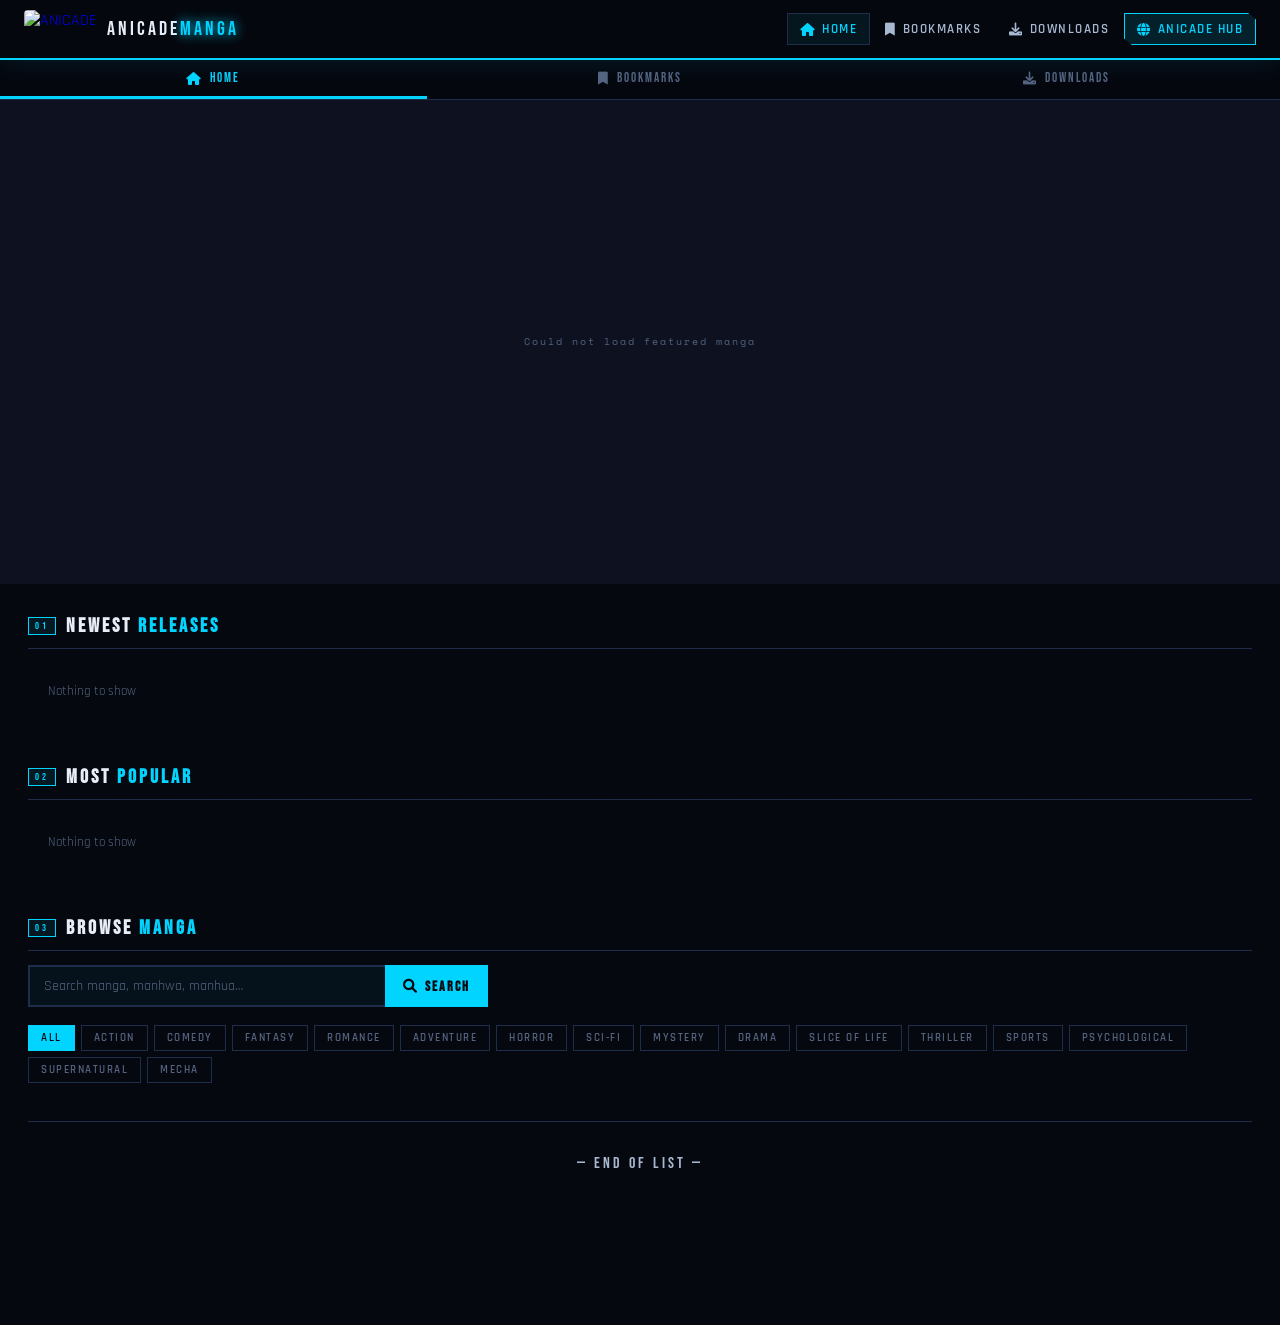
==== commit 59609f52: "Update index.html" ====
--- a/index.html
+++ b/index.html
@@ -33,7 +33,7 @@
 .tab-btn.active{color:var(--neon);border-bottom-color:var(--neon)}
 .tab-panel{display:none}.tab-panel.active{display:block}
 
-/* HERO — compact 54vh */
+/* HERO */
 .hero-wrap{position:relative;width:100%;height:54vh;min-height:340px;max-height:500px;overflow:hidden;margin-top:98px;background:var(--panel)}
 .hero-slide{position:absolute;inset:0;opacity:0;transition:opacity .7s ease;pointer-events:none;z-index:1}
 .hero-slide.active{opacity:1;pointer-events:all;z-index:2}
@@ -229,10 +229,8 @@
 
 <div class="tab-panel active" id="tab-home">
 
-  <!-- HERO SLIDER -->
   <div class="hero-wrap" id="heroWrap">
     <div id="heroLoader"><div class="spinner"></div></div>
-    <!-- slides injected by JS -->
     <div class="hero-controls" id="heroCtrls" style="display:none">
       <button class="s-arr" id="prevArr"><i class="fas fa-chevron-left"></i></button>
       <button class="s-arr" id="nextArr"><i class="fas fa-chevron-right"></i></button>
@@ -248,7 +246,7 @@
     </div>
 
     <div class="sec-block">
-      <div class="sec-head"><div class="sec-left"><span class="sec-num">02</span><h2 class="sec-title">MOST <span class="acc">VIEWED</span></h2></div></div>
+      <div class="sec-head"><div class="sec-left"><span class="sec-num">02</span><h2 class="sec-title">MOST <span class="acc">POPULAR</span></h2></div></div>
       <div class="h-car" id="topCar"><div class="spinner" style="flex-shrink:0;margin:20px 40px"></div></div>
     </div>
 
@@ -259,24 +257,22 @@
         <button id="searchBtn"><i class="fas fa-search"></i> Search</button>
       </div>
       <div class="genre-chips" id="genreChips">
-        <button class="gc active" data-genre="all">All</button>
-        <button class="gc" data-genre="Action">Action</button>
-        <button class="gc" data-genre="Romance">Romance</button>
-        <button class="gc" data-genre="Fantasy">Fantasy</button>
-        <button class="gc" data-genre="Comedy">Comedy</button>
-        <button class="gc" data-genre="Adventure">Adventure</button>
-        <button class="gc" data-genre="Horror">Horror</button>
-        <button class="gc" data-genre="Drama">Drama</button>
-        <button class="gc" data-genre="Sci-fi">Sci-Fi</button>
-        <button class="gc" data-genre="Mystery">Mystery</button>
-        <button class="gc" data-genre="Thriller">Thriller</button>
-        <button class="gc" data-genre="Slice_of_life">Slice of Life</button>
-        <button class="gc" data-genre="Sports">Sports</button>
-        <button class="gc" data-genre="Psychological">Psychological</button>
-        <button class="gc" data-genre="Supernatural">Supernatural</button>
-        <button class="gc" data-genre="Manhwa">Manhwa</button>
-        <button class="gc" data-genre="Manhua">Manhua</button>
-        <button class="gc" data-genre="Mecha">Mecha</button>
+        <button class="gc active" data-genre="">All</button>
+        <button class="gc" data-genre="391b0423-d847-456f-aff0-8f0cdd4e89f0">Action</button>
+        <button class="gc" data-genre="3bb26d85-09d5-4d2e-880c-c34b974339e9">Comedy</button>
+        <button class="gc" data-genre="4d32cc48-9f00-4cca-9b5a-a839f0764984">Fantasy</button>
+        <button class="gc" data-genre="423e2eae-a7a2-4a8b-ac03-a8351462d71d">Romance</button>
+        <button class="gc" data-genre="87cc87cd-a395-47af-b27a-93258283bbc6">Adventure</button>
+        <button class="gc" data-genre="cdad7e68-1419-41dd-bdce-27753074a640">Horror</button>
+        <button class="gc" data-genre="f8f62932-27da-4fe4-8ee1-6779a8c5edba">Sci-Fi</button>
+        <button class="gc" data-genre="ee968100-4191-4968-93d3-f68d863pac16">Mystery</button>
+        <button class="gc" data-genre="b9af3a63-f058-46de-a9a0-e0c13906197a">Drama</button>
+        <button class="gc" data-genre="e5301a23-ebd9-49dd-a0cb-2add944c7fe9">Slice of Life</button>
+        <button class="gc" data-genre="69964a64-2f90-4d33-beeb-f3ed2875eb4c">Thriller</button>
+        <button class="gc" data-genre="36fd93ea-e8b1-4338-a247-nativelan007">Sports</button>
+        <button class="gc" data-genre="3b60b75c-a2d7-4860-ab56-05f391bb889c">Psychological</button>
+        <button class="gc" data-genre="eabc5b4c-6aff-42f3-b657-3e90cbd00b75">Supernatural</button>
+        <button class="gc" data-genre="a1f53773-c69a-4ce5-8cab-fffcd90b1565">Mecha</button>
       </div>
       <div id="browseGrid" class="manga-grid"></div>
       <div class="lw" id="lw"><div class="spinner"></div><span class="lt">Loading more…</span></div>
@@ -340,30 +336,17 @@
 
 <script>
 'use strict';
+
 // ═══════════════════════════════════════════════
-//  ANICADE MANGA — MangaHook API v2
-//
-//  BASE: https://mangahook-api.vercel.app
-//
-//  VERIFIED ENDPOINTS (from source code):
-//  GET /api/mangaList?type=latest&category=None&state=None&page=N
-//    → { mangaList:[{id,image,title,chapter,view,description}], metaData:{totalPages} }
-//
-//  GET /api/search/:query?page=N
-//    → { mangaList:[...same shape...], metaData:{totalPages} }
-//
-//  GET /api/manga/:id
-//    → { imageUrl, name, author, status, updated, view, genres:[],
-//        chapterList:[{id, path, name, view, createdAt}] }
-//    NOTE: chapterList[n].id = "chapter-139" (the chapter slug)
-//
-//  GET /api/manga/:id/:chapterId
-//    → { title, currentChapter, chapterListIds:[{id,name}],
-//        images:[{title, image:"https://..."}] }
-//    NOTE: image URLs are direct CDN links, load fine in <img>
+//  ANICADE MANGA — MangaDex API
+//  Base: https://api.mangadex.org
+//  Covers: https://uploads.mangadex.org/covers/{mangaId}/{filename}
+//  Pages: from /at-home/server/{chapterId}
 // ═══════════════════════════════════════════════
 
-const MH = 'https://mangahook-api.vercel.app';
+const MDX = 'https://api.mangadex.org';
+const COVERS = 'https://uploads.mangadex.org/covers';
+const NO_COVER = 'https://placehold.co/300x400/0d1120/00d4ff?text=No+Cover';
 const $ = id => document.getElementById(id);
 
 // ── UTILS ──
@@ -380,12 +363,6 @@
 }
 
 function esc(s) { return String(s||'').replace(/&/g,'&amp;').replace(/</g,'&lt;').replace(/>/g,'&gt;'); }
-
-function fixImg(url) {
-  if (!url) return 'https://placehold.co/300x400/0d1120/00d4ff?text=No+Cover';
-  if (url.startsWith('http')) return url;
-  return 'https://ww6.mangakakalot.tv' + url;
-}
 
 // ── NAV / TABS ──
 const navEl = $('navLinks');
@@ -412,22 +389,71 @@
 });
 $('detHome').addEventListener('click', () => switchTab('home'));
 
-// ── API FETCH ──
-async function mhGet(path) {
+// ── MANGADEX API ──
+async function mdxGet(path, params={}) {
   try {
-    const r = await fetch(MH + path, {signal: AbortSignal.timeout(15000)});
+    const url = new URL(MDX + path);
+    // MangaDex uses repeated params for arrays e.g. includes[]=cover_art
+    // We handle them as flat key=value, caller formats array keys manually
+    Object.entries(params).forEach(([k,v]) => {
+      if (Array.isArray(v)) v.forEach(vi => url.searchParams.append(k, vi));
+      else url.searchParams.set(k, v);
+    });
+    const r = await fetch(url.toString(), {signal: AbortSignal.timeout(15000)});
     if (!r.ok) throw new Error('HTTP ' + r.status);
     return await r.json();
   } catch(e) {
-    console.warn('MangaHook error:', path, e.message);
+    console.warn('MangaDex error:', path, e.message);
     return null;
   }
 }
 
+// ── HELPERS ──
+function getCoverUrl(manga) {
+  const rel = (manga.relationships || []).find(r => r.type === 'cover_art');
+  if (!rel?.attributes?.fileName) return NO_COVER;
+  return COVERS + '/' + manga.id + '/' + rel.attributes.fileName + '.512.jpg';
+}
+
+function getTitle(manga) {
+  const t = manga.attributes?.title || {};
+  return t.en || t['ja-ro'] || t.ja || Object.values(t)[0] || 'Unknown Title';
+}
+
+function getDesc(manga) {
+  const d = manga.attributes?.description || {};
+  return d.en || Object.values(d)[0] || '';
+}
+
+function getGenres(manga) {
+  return (manga.attributes?.tags || [])
+    .filter(t => t.attributes?.group === 'genre')
+    .map(t => t.attributes?.name?.en || '')
+    .filter(Boolean);
+}
+
+function getStatus(manga) {
+  return manga.attributes?.status || '';
+}
+
+function getAuthor(manga) {
+  const rel = (manga.relationships || []).find(r => r.type === 'author');
+  return rel?.attributes?.name || '';
+}
+
+function getChapterNum(ch) {
+  const n = ch.attributes?.chapter;
+  const vol = ch.attributes?.volume;
+  if (n && vol) return 'Vol.' + vol + ' Ch.' + n;
+  if (n) return 'Chapter ' + n;
+  if (ch.attributes?.title) return ch.attributes.title;
+  return 'Oneshot';
+}
+
 // ── STATE ──
-let cache = [];
+let cache = {};           // id → manga obj
 let curManga = null, curChapters = [], curChIdx = 0, curPages = [];
-let bPage = 1, bLoad = false, bDone = false, bQuery = '', bGenre = 'all', bSearch = false;
+let bPage = 0, bLoad = false, bDone = false, bQuery = '', bGenre = '', bSearch = false;
 let bookmarks = JSON.parse(localStorage.getItem('am_bm') || '[]');
 let downloads = JSON.parse(localStorage.getItem('am_dl') || '[]');
 const readH = JSON.parse(localStorage.getItem('am_rd') || '{}');
@@ -435,7 +461,9 @@
 const saveDL = () => localStorage.setItem('am_dl', JSON.stringify(downloads));
 const saveRd = () => localStorage.setItem('am_rd', JSON.stringify(readH));
 
-function getM(id) { return cache.find(x => x.id===id) || bookmarks.find(x => x.id===id) || downloads.find(x => x.id===id); }
+function getM(id) { return cache[id] || bookmarks.find(x=>x.id===id) || downloads.find(x=>x.id===id); }
+
+function storeM(m) { cache[m.id] = m; }
 
 function toggleBM(m) {
   const i = bookmarks.findIndex(b => b.id === m.id);
@@ -444,19 +472,22 @@
   saveBM();
 }
 
-// Map MangaHook list item → internal format
-function mapItem(m) {
-  return {
-    id:          m.id || '',
-    title:       m.title || 'Unknown',
-    cover:       fixImg(m.image || m.imageUrl || ''),
-    chapter:     m.chapter || '',
-    views:       m.view || '',
-    description: m.description || '',
-    genres:      m.genres || [],
-    status:      m.status || '',
-    author:      m.author || ''
+// Map raw MangaDex manga → internal flat object
+function mapManga(raw) {
+  const m = {
+    id:          raw.id,
+    title:       getTitle(raw),
+    cover:       getCoverUrl(raw),
+    description: getDesc(raw),
+    genres:      getGenres(raw),
+    status:      getStatus(raw),
+    author:      getAuthor(raw),
+    chapter:     '',    // filled later if available
+    views:       '',
+    _raw:        raw    // keep for chapter fetching
   };
+  storeM(m);
+  return m;
 }
 
 // ── CARD ──
@@ -467,10 +498,13 @@
   el.dataset.id = m.id;
   el.innerHTML =
     '<div class="cf">' +
-      '<img class="cc" src="' + m.cover + '" alt="' + esc(m.title) + '" loading="lazy" onerror="this.src=\'https://placehold.co/300x400/0d1120/00d4ff?text=No+Cover\'"/>' +
+      '<img class="cc" src="' + esc(m.cover) + '" alt="' + esc(m.title) + '" loading="lazy" onerror="this.src=\'' + NO_COVER + '\'"/>' +
       '<div class="co">' +
         '<div class="c-title">' + esc(m.title) + '</div>' +
-        '<div class="c-meta">' + (m.chapter ? '<span class="ct">' + esc(m.chapter) + '</span>' : '') + (m.views ? ' · ' + esc(m.views) : '') + '</div>' +
+        '<div class="c-meta">' +
+          (m.status ? '<span class="ct">' + esc(m.status) + '</span>' : '') +
+          ((m.genres||[])[0] ? ' · ' + esc((m.genres||[])[0]) : '') +
+        '</div>' +
         '<div class="c-acts"><button class="ca rd-btn">Read</button><button class="ca bm bm-btn"><i class="fas fa-bookmark" style="color:' + (isBm?'var(--neon)':'inherit') + '"></i></button></div>' +
       '</div>' +
     '</div>';
@@ -485,7 +519,7 @@
     card.querySelector('.bm-btn')?.addEventListener('click', e => {
       e.stopPropagation(); const m = gm(); if (!m) return;
       toggleBM(m);
-      card.querySelector('.bm-btn i').style.color = bookmarks.some(b => b.id===m.id) ? 'var(--neon)' : 'inherit';
+      card.querySelector('.bm-btn i').style.color = bookmarks.some(b=>b.id===m.id) ? 'var(--neon)' : 'inherit';
     });
   });
 }
@@ -494,43 +528,43 @@
   const g=$('bmGrid'), e=$('bmEmpty');
   if (!bookmarks.length) { g.innerHTML=''; e.style.display='flex'; return; }
   e.style.display='none'; g.innerHTML='';
-  bookmarks.forEach(m => { if (!getM(m.id)) cache.push(m); g.appendChild(mkCard(m, true)); });
+  bookmarks.forEach(m => { storeM(m); g.appendChild(mkCard(m, true)); });
   attachEv(g);
 }
 function renderDL() {
   const g=$('dlGrid'), e=$('dlEmpty');
   if (!downloads.length) { g.innerHTML=''; e.style.display='flex'; return; }
   e.style.display='none'; g.innerHTML='';
-  downloads.forEach(m => { if (!getM(m.id)) cache.push(m); g.appendChild(mkCard(m, true)); });
+  downloads.forEach(m => { storeM(m); g.appendChild(mkCard(m, true)); });
   attachEv(g);
 }
 
 // ── HERO SLIDER ──
-let hItems=[], hIdx=0, hTimer=null;
+let hIdx=0, hTimer=null;
 const H_DUR = 6500;
 
 function mkSlide(m, idx) {
   const el = document.createElement('div');
   el.className = 'hero-slide' + (idx===0 ? ' active' : '');
   el.innerHTML =
-    '<div class="slide-bg" style="background-image:url(\'' + m.cover + '\')"></div>' +
+    '<div class="slide-bg" style="background-image:url(\'' + esc(m.cover) + '\')"></div>' +
     '<div class="slide-ov"></div>' +
     '<div class="slide-body">' +
       '<div class="slide-tag">Featured Manga</div>' +
       '<div class="slide-badges">' +
-        (m.chapter ? '<span class="sl-b">' + esc(m.chapter) + '</span>' : '') +
+        (m.status ? '<span class="sl-b">' + esc(m.status) + '</span>' : '') +
         ((m.genres||[])[0] ? '<span class="sl-b">' + esc((m.genres||[])[0]) + '</span>' : '') +
-        (m.views ? '<span class="sl-b"><i class="fas fa-eye" style="font-size:8px"></i> ' + esc(m.views) + '</span>' : '') +
+        ((m.genres||[])[1] ? '<span class="sl-b">' + esc((m.genres||[])[1]) + '</span>' : '') +
       '</div>' +
       '<div class="slide-title">' + esc(m.title) + '</div>' +
-      (m.description ? '<p class="slide-desc">' + esc(m.description.slice(0, 160)) + '…</p>' : '') +
+      (m.description ? '<p class="slide-desc">' + esc(m.description.slice(0,160)) + '…</p>' : '') +
       '<div class="slide-acts">' +
-        '<button class="sb h-read" data-id="' + m.id + '"><i class="fas fa-book-reader"></i> Read Now</button>' +
-        '<button class="sb-o h-info" data-id="' + m.id + '"><i class="fas fa-info-circle"></i> Details</button>' +
+        '<button class="sb h-read"><i class="fas fa-book-reader"></i> Read Now</button>' +
+        '<button class="sb-o h-info"><i class="fas fa-info-circle"></i> Details</button>' +
       '</div>' +
     '</div>';
-  el.querySelector('.h-read').addEventListener('click', () => { const x=getM(m.id); if(x) openDetails(x); });
-  el.querySelector('.h-info').addEventListener('click', () => { const x=getM(m.id); if(x) openDetails(x); });
+  el.querySelector('.h-read').addEventListener('click', () => openDetails(m));
+  el.querySelector('.h-info').addEventListener('click', () => openDetails(m));
   return el;
 }
 
@@ -546,30 +580,32 @@
 }
 
 async function initHero() {
-  // Use topview for hero — most viewed = most interesting covers
-  const d = await mhGet('/api/mangaList?type=topview&category=None&state=None&page=1');
+  const d = await mdxGet('/manga', {
+    'limit': 8,
+    'order[followedCount]': 'desc',
+    'includes[]': ['cover_art'],
+    'hasAvailableChapters': 'true',
+    'availableTranslatedLanguage[]': 'en',
+    'contentRating[]': ['safe','suggestive']
+  });
+
   const loader = $('heroLoader');
-
-  const rawList = d?.mangaList || [];
+  const rawList = d?.data || [];
+
   if (!rawList.length) {
     if (loader) loader.innerHTML = '<span style="font-family:Space Mono,monospace;font-size:10px;color:var(--muted);letter-spacing:2px">Could not load featured manga</span>';
     return;
   }
 
-  const items = rawList.slice(0, 8).map(mapItem).filter(m => m.id);
-  items.forEach(m => { if (!getM(m.id)) cache.push(m); });
-  hItems = items;
-
+  const items = rawList.map(mapManga);
   const wrap = $('heroWrap');
   const ctrls = $('heroCtrls');
   const dots = $('heroDots');
   if (loader) loader.remove();
 
-  // Insert slides before controls
   items.forEach((m, i) => wrap.insertBefore(mkSlide(m, i), ctrls));
   ctrls.style.display = 'flex';
 
-  // Dots
   items.forEach((_, i) => {
     const d2 = document.createElement('button');
     d2.className = 's-dot' + (i===0 ? ' active' : '');
@@ -580,7 +616,6 @@
   $('prevArr').addEventListener('click', () => goSlide(hIdx-1));
   $('nextArr').addEventListener('click', () => goSlide(hIdx+1));
 
-  // Touch
   let tx = 0;
   wrap.addEventListener('touchstart', e => { tx = e.touches[0].clientX; }, {passive:true});
   wrap.addEventListener('touchend', e => {
@@ -592,16 +627,15 @@
 }
 
 // ── CAROUSELS ──
-async function loadCar(elId, path) {
+async function loadCar(elId, params) {
   const el = $(elId); if (!el) return;
-  const d = await mhGet(path);
+  const d = await mdxGet('/manga', params);
   el.innerHTML = '';
-  const items = (d?.mangaList || []).map(mapItem).filter(m => m.id);
+  const items = (d?.data || []).map(mapManga);
   if (!items.length) { el.innerHTML = '<span style="color:var(--muted);font-size:13px;padding:20px">Nothing to show</span>'; return; }
   items.forEach((m, i) => {
-    if (!getM(m.id)) cache.push(m);
     const c = mkCard(m);
-    c.style.animationDelay = (i * .04) + 's';
+    c.style.animationDelay = (i*.04)+'s';
     el.appendChild(c);
   });
   attachEv(el);
@@ -615,36 +649,50 @@
   $('lw').classList.add('show');
 
   if (reset) {
-    bPage = 1; bDone = false;
+    bPage = 0; bDone = false;
     $('browseGrid').innerHTML = '';
     $('ew').classList.remove('show');
   }
 
-  let path;
+  const limit = 20;
+  let d;
+
   if (bSearch && bQuery) {
-    // Search: GET /api/search/:query?page=N
-    path = '/api/search/' + encodeURIComponent(bQuery) + '?page=' + bPage;
-  } else if (bGenre !== 'all') {
-    // Category filter
-    path = '/api/mangaList?type=latest&category=' + encodeURIComponent(bGenre) + '&state=None&page=' + bPage;
+    d = await mdxGet('/manga', {
+      'title': bQuery,
+      'limit': limit,
+      'offset': bPage * limit,
+      'includes[]': ['cover_art'],
+      'hasAvailableChapters': 'true',
+      'availableTranslatedLanguage[]': 'en',
+      'contentRating[]': ['safe','suggestive']
+    });
   } else {
-    path = '/api/mangaList?type=latest&category=None&state=None&page=' + bPage;
+    const params = {
+      'limit': limit,
+      'offset': bPage * limit,
+      'order[latestUploadedChapter]': 'desc',
+      'includes[]': ['cover_art'],
+      'hasAvailableChapters': 'true',
+      'availableTranslatedLanguage[]': 'en',
+      'contentRating[]': ['safe','suggestive']
+    };
+    if (bGenre) params['includedTags[]'] = bGenre;
+    d = await mdxGet('/manga', params);
   }
 
-  const d = await mhGet(path);
-  const items = (d?.mangaList || []).map(mapItem).filter(m => m.id);
-  const totalPages = d?.metaData?.totalPages || 1;
+  const items = (d?.data || []).map(mapManga);
+  const total = d?.total || 0;
 
   bPage++;
-  if (!items.length || bPage > totalPages) {
+  if (!items.length || bPage * limit >= total) {
     bDone = true;
     $('ew').classList.add('show');
   }
 
   items.forEach((m, i) => {
-    if (!getM(m.id)) cache.push(m);
     const el = mkCard(m, true);
-    el.style.animationDelay = (i * .025) + 's';
+    el.style.animationDelay = (i*.025)+'s';
     $('browseGrid').appendChild(el);
   });
   attachEv($('browseGrid'));
@@ -652,7 +700,6 @@
   $('lw').classList.remove('show');
   bLoad = false;
 
-  // Auto-load if page is short
   if (!bDone && document.body.scrollHeight <= window.innerHeight + 60) loadBrowse();
 }
 
@@ -664,9 +711,9 @@
 $('searchBtn').addEventListener('click', () => {
   bQuery = $('searchInput').value.trim();
   if (!bQuery) return;
-  bSearch = true; bGenre = 'all';
+  bSearch = true; bGenre = '';
   document.querySelectorAll('.gc').forEach(b => b.classList.remove('active'));
-  document.querySelector('.gc[data-genre="all"]').classList.add('active');
+  document.querySelector('.gc[data-genre=""]').classList.add('active');
   loadBrowse(true);
 });
 $('searchInput').addEventListener('keydown', e => { if (e.key==='Enter') $('searchBtn').click(); });
@@ -689,15 +736,14 @@
 
   const isBm = bookmarks.some(b => b.id===manga.id);
   $('detWrap').innerHTML =
-    '<div><div class="det-cover"><img src="' + manga.cover + '" alt="' + esc(manga.title) + '" onerror="this.src=\'https://placehold.co/300x400/0d1120/00d4ff?text=No+Cover\'"/></div></div>' +
+    '<div><div class="det-cover"><img src="' + esc(manga.cover) + '" alt="' + esc(manga.title) + '" onerror="this.src=\'' + NO_COVER + '\'"/></div></div>' +
     '<div id="detInfo">' +
       '<h1 class="det-title">' + esc(manga.title) + '</h1>' +
       '<div class="det-chips">' +
         (manga.status ? '<span class="dch"><i class="fas fa-circle" style="font-size:8px"></i> ' + esc(manga.status) + '</span>' : '') +
-        (manga.views ? '<span class="dch"><i class="fas fa-eye"></i> ' + esc(manga.views) + '</span>' : '') +
         (manga.author ? '<span class="dch"><i class="fas fa-pen"></i> ' + esc(manga.author) + '</span>' : '') +
       '</div>' +
-      (manga.genres?.length ? '<div class="det-genres">' + manga.genres.map(g => '<span class="dg">' + esc(g) + '</span>').join('') + '</div>' : '') +
+      (manga.genres?.length ? '<div class="det-genres">' + manga.genres.map(g=>'<span class="dg">'+esc(g)+'</span>').join('') + '</div>' : '') +
       (manga.description ? '<p class="det-syn">' + esc(manga.description.slice(0,460)) + '…</p>' : '') +
       '<div class="det-acts">' +
         '<button class="bp" id="detRead"><i class="fas fa-book-reader"></i> Start Reading</button>' +
@@ -723,38 +769,40 @@
     this.innerHTML = '<i class="fas fa-bookmark"></i> ' + (bookmarks.some(b=>b.id===manga.id) ? 'Bookmarked' : 'Bookmark');
   });
 
-  // Fetch full manga detail → gets chapter list
-  // Endpoint: GET /api/manga/:id
-  // Response: { imageUrl, name, author, status, updated, view, genres:[],
-  //             chapterList:[{id:"chapter-139", path:"...", name:"Chapter 139", view, createdAt}] }
-  const d = await mhGet('/api/manga/' + encodeURIComponent(manga.id));
+  // Fetch chapters (English, aggregated feed, newest first)
+  const d = await mdxGet('/manga/' + manga.id + '/feed', {
+    'translatedLanguage[]': 'en',
+    'order[chapter]': 'asc',
+    'limit': 500,
+    'offset': 0,
+    'contentRating[]': ['safe','suggestive','erotica'],
+    'includes[]': ['scanlation_group']
+  });
+
   const cg = $('chGrid'), cc = $('chCnt');
 
   if (!d) {
     cc.textContent = 'Error';
-    cg.innerHTML = '<div style="grid-column:1/-1;padding:14px;font-family:\'Space Mono\',monospace;font-size:10px;color:var(--muted)">Failed to load chapters. Try again.</div>';
+    cg.innerHTML = '<div style="grid-column:1/-1;padding:14px;font-family:\'Space Mono\',monospace;font-size:10px;color:var(--muted)">Failed to load chapters.</div>';
     return;
   }
 
-  // Update manga object with richer data from detail endpoint
-  if (d.imageUrl && !manga.cover.startsWith('http')) manga.cover = fixImg(d.imageUrl);
-  if (d.genres?.length) manga.genres = d.genres;
-  if (d.status) manga.status = d.status;
-  if (d.author) manga.author = d.author;
-
-  // chapterList[n] = { id: "chapter-139", path: "/chapter/manga-xxx/chapter-139", name: "Chapter 139", view, createdAt }
-  const chapters = d.chapterList || [];
-  curChapters = chapters.map(c => ({
-    id:      c.id || '',            // e.g. "chapter-139"
-    name:    c.name || c.id || '',  // e.g. "Chapter 139 : Final"
-    view:    c.view || '',
-    created: c.createdAt || ''
-  })).filter(c => c.id);
+  // Deduplicate by chapter number — keep first (usually highest quality group)
+  const seen = new Set();
+  curChapters = (d.data || []).filter(ch => {
+    const n = ch.attributes?.chapter || 'oneshot';
+    if (seen.has(n)) return false;
+    seen.add(n); return true;
+  }).map(ch => ({
+    id:   ch.id,
+    name: getChapterNum(ch),
+    num:  parseFloat(ch.attributes?.chapter || '0') || 0
+  }));
 
   cc.textContent = curChapters.length + ' chapters';
 
   if (!curChapters.length) {
-    cg.innerHTML = '<div style="grid-column:1/-1;padding:14px;font-family:\'Space Mono\',monospace;font-size:10px;color:var(--muted)">No chapters found.</div>';
+    cg.innerHTML = '<div style="grid-column:1/-1;padding:14px;font-family:\'Space Mono\',monospace;font-size:10px;color:var(--muted)">No English chapters available.</div>';
     return;
   }
 
@@ -790,18 +838,22 @@
   readH[rkey] = true; saveRd();
   document.querySelectorAll('.chi').forEach(el => {
     const i = parseInt(el.dataset.idx);
-    el.classList.toggle('read', !!readH[curManga.id + '_' + curChapters[i]?.id]);
+    el.classList.toggle('read', !!readH[curManga.id + '_' + (curChapters[i]?.id||'')]);
     el.classList.toggle('cur', i===chIdx);
   });
 
-  // Fetch chapter pages
-  // Endpoint: GET /api/manga/:mangaId/:chapterId
-  // e.g. GET /api/manga/manga-oa952283/chapter-139
-  // Response: { title, currentChapter, chapterListIds:[{id,name}], images:[{title,image}] }
-  const d = await mhGet('/api/manga/' + encodeURIComponent(curManga.id) + '/' + encodeURIComponent(chap.id));
-
-  // images:[{title:"Page 1", image:"https://cm.blazefast.co/..."}]
-  const pages = (d?.images || []).map(p => fixImg(p.image || p.url || '')).filter(u => u && u.startsWith('http'));
+  // Get MangaDex@Home server URL + page list
+  const d = await mdxGet('/at-home/server/' + chap.id);
+
+  if (!d?.chapter) {
+    body.innerHTML = errorHtml(chIdx);
+    return;
+  }
+
+  const { baseUrl, chapter: { hash, data: pageFiles } } = d;
+  // data[] = quality pages, data-saver[] = compressed
+  // Build full URLs: {baseUrl}/data/{hash}/{filename}
+  const pages = (pageFiles || []).map(f => baseUrl + '/data/' + hash + '/' + f);
   curPages = pages;
 
   if (pages.length) {
@@ -811,29 +863,25 @@
       img.alt = 'Page ' + (i+1);
       img.loading = i < 4 ? 'eager' : 'lazy';
       img.style.cssText = 'max-width:800px;width:100%;display:block;';
-      // On error try weserv proxy (image CDN proxy service)
-      img.onerror = function() {
-        if (!this.dataset.tried) {
-          this.dataset.tried = '1';
-          this.src = 'https://wsrv.nl/?url=' + encodeURIComponent(url);
-        }
-      };
       img.src = url;
       body.appendChild(img);
     });
     toast('Loaded ' + pages.length + ' pages', 'success');
   } else {
-    body.innerHTML =
-      '<div style="display:flex;flex-direction:column;align-items:center;gap:14px;padding:72px 20px;text-align:center;max-width:400px;margin:0 auto">' +
-        '<i class="fas fa-exclamation-circle" style="font-size:40px;color:var(--neon);opacity:.4"></i>' +
-        '<div style="font-family:\'Bebas Neue\',sans-serif;font-size:18px;letter-spacing:3px;color:var(--paper)">Pages Failed to Load</div>' +
-        '<div style="font-family:\'Space Mono\',monospace;font-size:10px;color:var(--muted);line-height:1.8">Source may be temporarily unavailable.<br>Retry or try another chapter.</div>' +
-        '<div style="display:flex;gap:8px;margin-top:8px;flex-wrap:wrap;justify-content:center">' +
-          '<button onclick="openReader(curChIdx)" style="background:rgba(0,212,255,.15);border:1px solid var(--neon);color:var(--neon);padding:9px 18px;font-family:\'Bebas Neue\',sans-serif;font-size:13px;letter-spacing:2px;cursor:pointer"><i class="fas fa-redo"></i> Retry</button>' +
-          (chIdx < curChapters.length-1 ? '<button onclick="openReader(curChIdx+1)" style="background:rgba(0,212,255,.08);border:1px solid var(--border);color:var(--aged);padding:9px 18px;font-family:\'Bebas Neue\',sans-serif;font-size:13px;letter-spacing:2px;cursor:pointer">Next Ch <i class="fas fa-chevron-right"></i></button>' : '') +
-        '</div>' +
-      '</div>';
+    body.innerHTML = errorHtml(chIdx);
   }
+}
+
+function errorHtml(chIdx) {
+  return '<div style="display:flex;flex-direction:column;align-items:center;gap:14px;padding:72px 20px;text-align:center;max-width:400px;margin:0 auto">' +
+    '<i class="fas fa-exclamation-circle" style="font-size:40px;color:var(--neon);opacity:.4"></i>' +
+    '<div style="font-family:\'Bebas Neue\',sans-serif;font-size:18px;letter-spacing:3px;color:var(--paper)">Pages Failed to Load</div>' +
+    '<div style="font-family:\'Space Mono\',monospace;font-size:10px;color:var(--muted);line-height:1.8">Source may be temporarily unavailable.<br>Retry or try another chapter.</div>' +
+    '<div style="display:flex;gap:8px;margin-top:8px;flex-wrap:wrap;justify-content:center">' +
+      '<button onclick="openReader(curChIdx)" style="background:rgba(0,212,255,.15);border:1px solid var(--neon);color:var(--neon);padding:9px 18px;font-family:\'Bebas Neue\',sans-serif;font-size:13px;letter-spacing:2px;cursor:pointer"><i class="fas fa-redo"></i> Retry</button>' +
+      (chIdx < curChapters.length-1 ? '<button onclick="openReader(curChIdx+1)" style="background:rgba(0,212,255,.08);border:1px solid var(--border);color:var(--aged);padding:9px 18px;font-family:\'Bebas Neue\',sans-serif;font-size:13px;letter-spacing:2px;cursor:pointer">Next Ch <i class="fas fa-chevron-right"></i></button>' : '') +
+    '</div>' +
+  '</div>';
 }
 
 $('prevCh').addEventListener('click', () => { if (curChIdx>0) openReader(curChIdx-1); else toast('First chapter','warning'); });
@@ -872,31 +920,22 @@
     const zip = new window.JSZip();
     const chap = curChapters[curChIdx];
     const safe = (curManga.title||'manga').replace(/[^a-z0-9]/gi,'_');
-    const folder = zip.folder(safe + '_' + (chap?.id||'ch'));
+    const folder = zip.folder(safe + '_' + (chap?.name||'ch').replace(/[^a-z0-9]/gi,'_'));
     const total = curPages.length; let done = 0;
     pt.textContent = '0 / ' + total;
 
     for (let i=0; i<curPages.length; i++) {
-      const rawUrl = curPages[i];
-      const ext = (rawUrl.split('?')[0].split('.').pop()||'jpg').replace(/[^a-zA-Z]/g,'').slice(0,4)||'jpg';
+      const url = curPages[i];
+      const ext = url.split('.').pop().split('?')[0] || 'jpg';
       const fname = 'page_' + String(i+1).padStart(3,'0') + '.' + ext;
       let blob = null;
-      // wsrv.nl is a public image proxy service that works well for manga CDNs
-      const proxies = [
-        'https://wsrv.nl/?url=' + encodeURIComponent(rawUrl),
-        'https://images.weserv.nl/?url=' + encodeURIComponent(rawUrl),
-        'https://corsproxy.io/?' + encodeURIComponent(rawUrl),
-        rawUrl
-      ];
-      for (const u of proxies) {
-        try {
-          const ctrl = new AbortController();
-          const tid = setTimeout(() => ctrl.abort(), 16000);
-          const r = await fetch(u, {signal:ctrl.signal});
-          clearTimeout(tid);
-          if (r.ok) { blob = await r.blob(); break; }
-        } catch(e) {}
-      }
+      try {
+        const ctrl = new AbortController();
+        const tid = setTimeout(() => ctrl.abort(), 20000);
+        const r = await fetch(url, {signal:ctrl.signal});
+        clearTimeout(tid);
+        if (r.ok) blob = await r.blob();
+      } catch(e) {}
       if (blob) folder.file(fname, blob);
       done++;
       const pct = Math.round((done/total)*100);
@@ -908,23 +947,39 @@
     pf.style.width='100%'; pt.textContent='Done!';
     const a=document.createElement('a');
     a.href=URL.createObjectURL(zb);
-    a.download=safe+'_'+(chap?.id||'chapter')+'.zip';
+    a.download=safe+'_'+(chap?.name||'chapter').replace(/[^a-z0-9]/gi,'_')+'.zip';
     document.body.appendChild(a); a.click(); URL.revokeObjectURL(a.href); document.body.removeChild(a);
     if (!downloads.find(d=>d.id===curManga.id)) { downloads.push(curManga); saveDL(); }
     toast('Downloaded '+total+' pages!','success');
     setTimeout(()=>$('dlModal').classList.remove('open'),1500);
   } catch(err) {
-    toast('Download failed','error'); pt.textContent='Error: '+err.message;
+    toast('Download failed: '+err.message,'error'); pt.textContent='Error: '+err.message;
   }
   btn.disabled=false;
   btn.innerHTML='<i class="fas fa-file-archive"></i> Download All Pages as ZIP';
 });
 
 // ── INIT ──
-// All three load independently/in parallel — no queue, no blocking
 initHero();
-loadCar('newCar', '/api/mangaList?type=latest&category=None&state=None&page=1');
-loadCar('topCar', '/api/mangaList?type=topview&category=None&state=None&page=1');
+
+loadCar('newCar', {
+  'limit': 20,
+  'order[latestUploadedChapter]': 'desc',
+  'includes[]': ['cover_art'],
+  'hasAvailableChapters': 'true',
+  'availableTranslatedLanguage[]': 'en',
+  'contentRating[]': ['safe','suggestive']
+});
+
+loadCar('topCar', {
+  'limit': 20,
+  'order[followedCount]': 'desc',
+  'includes[]': ['cover_art'],
+  'hasAvailableChapters': 'true',
+  'availableTranslatedLanguage[]': 'en',
+  'contentRating[]': ['safe','suggestive']
+});
+
 loadBrowse(true);
 renderBM();
 renderDL();
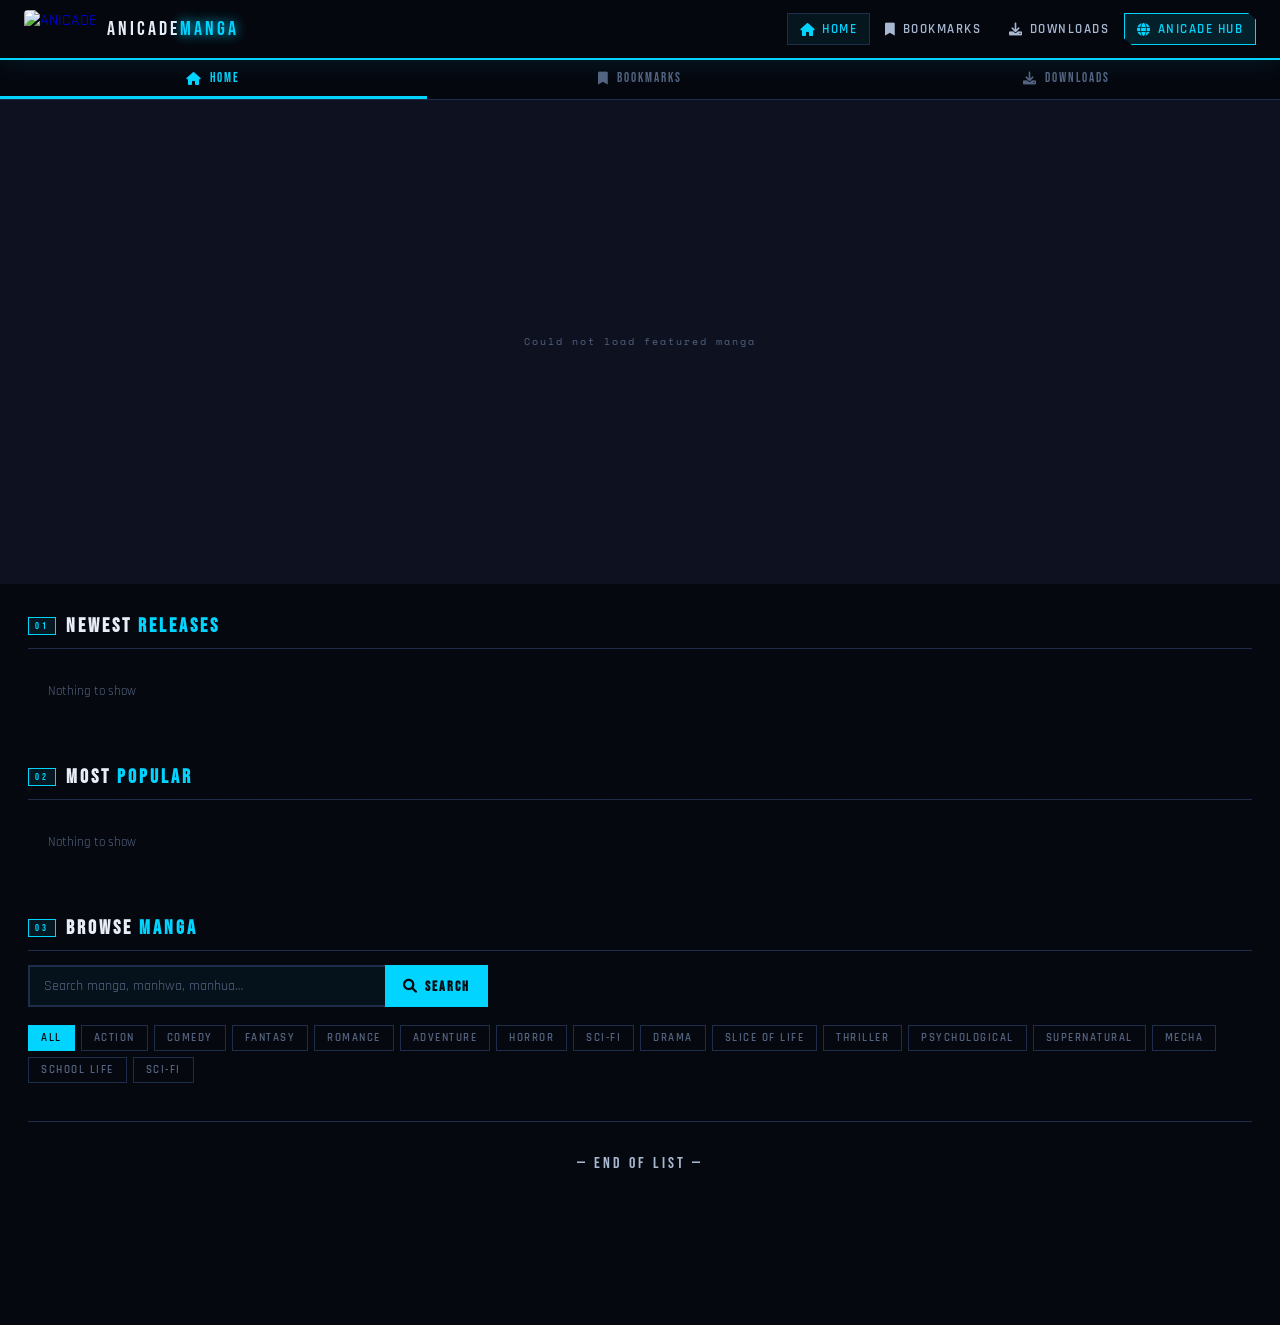
==== commit 26f097ca: "Update index.html" ====
--- a/index.html
+++ b/index.html
@@ -13,8 +13,6 @@
 body{background:var(--ink);color:var(--paper);font-family:'Rajdhani',sans-serif;font-size:16px;overflow-x:hidden}
 body::before{content:'';position:fixed;inset:0;background-image:radial-gradient(circle,rgba(0,212,255,.015) 1px,transparent 1px);background-size:6px 6px;pointer-events:none;z-index:0}
 ::-webkit-scrollbar{width:5px}::-webkit-scrollbar-track{background:var(--ink)}::-webkit-scrollbar-thumb{background:var(--neon);border-radius:3px}
-
-/* NAV */
 .navbar{position:fixed;top:0;left:0;right:0;z-index:1000;height:60px;display:flex;align-items:center;background:rgba(6,8,15,.97);border-bottom:2px solid var(--neon);backdrop-filter:blur(14px);padding:0 24px;box-shadow:0 0 30px rgba(0,212,255,.12)}
 .nav-brand{display:flex;align-items:center;gap:10px;text-decoration:none;flex-shrink:0}
 .brand-logo{height:38px;border-radius:4px}
@@ -26,14 +24,10 @@
 .nav-links a.hub-btn{background:rgba(0,212,255,.12);color:var(--neon);border-color:var(--neon);clip-path:polygon(0 0,94% 0,100% 20%,100% 100%,6% 100%,0 80%)}
 .menu-toggle{width:34px;height:34px;border:1px solid var(--border);background:transparent;color:var(--aged);cursor:pointer;display:none;align-items:center;justify-content:center;transition:all .2s;margin-left:10px;font-size:14px}
 .menu-toggle:hover{color:var(--neon);border-color:var(--neon)}
-
-/* TAB BAR */
 .tab-bar{position:fixed;top:60px;left:0;right:0;z-index:990;background:rgba(6,8,15,.95);border-bottom:1px solid var(--border);display:flex;backdrop-filter:blur(10px)}
 .tab-btn{flex:1;padding:10px 0;font-family:'Bebas Neue',sans-serif;font-size:13px;letter-spacing:2px;color:var(--muted);background:transparent;border:none;cursor:pointer;transition:all .2s;display:flex;align-items:center;justify-content:center;gap:7px;border-bottom:3px solid transparent}
 .tab-btn.active{color:var(--neon);border-bottom-color:var(--neon)}
 .tab-panel{display:none}.tab-panel.active{display:block}
-
-/* HERO */
 .hero-wrap{position:relative;width:100%;height:54vh;min-height:340px;max-height:500px;overflow:hidden;margin-top:98px;background:var(--panel)}
 .hero-slide{position:absolute;inset:0;opacity:0;transition:opacity .7s ease;pointer-events:none;z-index:1}
 .hero-slide.active{opacity:1;pointer-events:all;z-index:2}
@@ -57,8 +51,6 @@
 .s-dot{width:18px;height:2px;background:rgba(255,255,255,.2);cursor:pointer;border:none;padding:0;border-radius:1px;transition:all .28s}
 .s-dot.active{background:var(--neon);width:32px}
 #heroLoader{position:absolute;inset:0;display:flex;align-items:center;justify-content:center;z-index:5;background:var(--panel)}
-
-/* CONTENT */
 .content-area{max-width:1400px;margin:0 auto;padding:30px 28px 80px;position:relative;z-index:2}
 .tab-content-area{max-width:1400px;margin:0 auto;padding:86px 28px 80px}
 .sec-block{margin-bottom:40px}
@@ -67,27 +59,19 @@
 .sec-num{font-family:'Bebas Neue',sans-serif;font-size:10px;letter-spacing:3px;color:var(--neon);background:rgba(0,212,255,.08);border:1px solid var(--neon);padding:2px 6px}
 .sec-title{font-family:'Bebas Neue',sans-serif;font-size:20px;letter-spacing:3px;color:var(--paper)}
 .sec-title .acc{color:var(--neon)}
-
-/* CAROUSEL */
 .h-car{display:flex;gap:12px;overflow-x:auto;scroll-snap-type:x mandatory;padding-bottom:6px;scrollbar-width:thin;scrollbar-color:var(--border) transparent}
 .h-car::-webkit-scrollbar{height:3px}.h-car::-webkit-scrollbar-thumb{background:var(--neon)}
-
-/* GENRE CHIPS */
 .genre-chips{display:flex;flex-wrap:wrap;gap:6px;margin-bottom:18px}
 .gc{background:transparent;border:1px solid var(--border);color:var(--muted);padding:5px 12px;font-family:'Rajdhani',sans-serif;font-weight:600;font-size:11px;letter-spacing:1.5px;text-transform:uppercase;cursor:pointer;transition:all .2s;position:relative;overflow:hidden;white-space:nowrap}
 .gc::before{content:'';position:absolute;inset:0;background:var(--neon);transform:scaleX(0);transform-origin:left;transition:transform .18s;z-index:-1}
 .gc:hover::before,.gc.active::before{transform:scaleX(1)}
 .gc:hover,.gc.active{color:var(--ink);border-color:var(--neon)}
-
-/* SEARCH */
 .search-row{display:flex;max-width:460px;margin-bottom:18px}
 .search-row input{flex:1;background:rgba(0,212,255,.05);border:2px solid var(--border);border-right:none;color:var(--paper);padding:10px 14px;font-family:'Rajdhani',sans-serif;font-size:14px;outline:none;transition:border-color .2s;min-width:0}
 .search-row input::placeholder{color:var(--muted)}
 .search-row input:focus{border-color:var(--neon)}
 .search-row button{background:var(--neon);border:none;color:var(--ink);padding:10px 18px;font-family:'Bebas Neue',sans-serif;font-size:14px;letter-spacing:2px;cursor:pointer;transition:all .2s;font-weight:700;display:flex;align-items:center;gap:6px}
 .search-row button:hover{background:#33ddff}
-
-/* MANGA CARD */
 .manga-card{flex-shrink:0;width:148px;scroll-snap-align:start;cursor:pointer}
 .manga-card.g{width:100%;flex-shrink:1}
 .cf{border:2px solid var(--border);overflow:hidden;position:relative;aspect-ratio:3/4;background:var(--panel);transition:border-color .2s,box-shadow .2s;clip-path:polygon(0 0,91% 0,100% 9%,100% 100%,9% 100%,0 91%)}
@@ -105,8 +89,6 @@
 .ca.bm{background:rgba(0,212,255,.06);border-color:var(--border);color:var(--muted);flex:0;padding:5px 9px}
 .ca.bm:hover{border-color:var(--neon);color:var(--neon)}
 .manga-grid{display:grid;grid-template-columns:repeat(auto-fill,minmax(148px,1fr));gap:14px}
-
-/* LOADING / EMPTY */
 .spinner{width:38px;height:38px;border:3px solid var(--border);border-top-color:var(--neon);border-radius:50%;animation:spin .8s linear infinite}
 @keyframes spin{to{transform:rotate(360deg)}}
 .lw{display:none;flex-direction:column;align-items:center;gap:12px;padding:48px}
@@ -119,8 +101,6 @@
 .empty-s i{font-size:38px;color:var(--border);margin-bottom:4px}
 .empty-s .et{font-family:'Bebas Neue',sans-serif;font-size:17px;letter-spacing:2px;color:var(--aged)}
 .empty-s .es{font-size:13px;color:var(--muted);text-align:center;max-width:270px;line-height:1.6}
-
-/* DETAILS */
 .ov-page{position:fixed;inset:0;z-index:900;background:var(--ink);overflow-y:auto;display:none}
 .ov-page.open{display:block}
 .det-con{max-width:1050px;margin:0 auto;padding:70px 24px 60px}
@@ -150,8 +130,6 @@
 .chi:hover{border-color:var(--neon);color:var(--neon);background:rgba(0,212,255,.05)}
 .chi.read{opacity:.38}
 .chi.cur{border-color:var(--neon);background:rgba(0,212,255,.1);color:var(--neon)}
-
-/* READER */
 .reader-page{position:fixed;inset:0;z-index:950;background:#000;display:none;flex-direction:column}
 .reader-page.open{display:flex}
 .reader-hdr{height:50px;background:rgba(6,8,15,.98);border-bottom:2px solid var(--neon);display:flex;align-items:center;padding:0 14px;gap:10px;flex-shrink:0}
@@ -162,8 +140,6 @@
 #chind{font-family:'Space Mono',monospace;font-size:9px;color:var(--muted);letter-spacing:1px;white-space:nowrap;padding:0 3px}
 .reader-body{flex:1;overflow-y:auto;display:flex;flex-direction:column;align-items:center;padding:10px 14px;gap:1px;background:#0a0a0a}
 .reader-body img{max-width:800px;width:100%;display:block;min-height:80px;background:var(--panel)}
-
-/* DOWNLOAD MODAL */
 .modal-ov{position:fixed;inset:0;background:rgba(0,0,0,.85);backdrop-filter:blur(5px);z-index:1100;display:none;align-items:center;justify-content:center;padding:16px}
 .modal-ov.open{display:flex}
 .mbox{background:var(--panel2);border:2px solid var(--neon);clip-path:polygon(0 0,96% 0,100% 4%,100% 100%,4% 100%,0 96%);width:420px;max-width:100%;overflow:hidden}
@@ -179,15 +155,12 @@
 #ptxt{font-family:'Space Mono',monospace;font-size:10px;color:var(--neon);letter-spacing:1px}
 .zip-btn{width:100%;background:var(--neon);border:none;color:var(--ink);padding:12px;font-family:'Bebas Neue',sans-serif;font-size:14px;letter-spacing:3px;cursor:pointer;display:flex;align-items:center;justify-content:center;gap:8px;font-weight:700;margin-top:12px;transition:all .2s}
 .zip-btn:hover{background:#33ddff}.zip-btn:disabled{opacity:.5;cursor:not-allowed}
-
-/* TOAST */
 .toast-con{position:fixed;bottom:18px;right:18px;z-index:2000;display:flex;flex-direction:column;gap:8px}
 .toast{background:var(--panel2);border:1px solid var(--border);border-left:3px solid var(--neon);padding:10px 14px;font-family:'Rajdhani',sans-serif;font-weight:600;font-size:14px;color:var(--paper);display:flex;align-items:center;gap:8px;animation:sIn .3s ease;min-width:220px}
 .toast.s{border-left-color:#00ff88}.toast.w{border-left-color:#ffaa00}.toast.e{border-left-color:#ff4444}
 @keyframes sIn{from{opacity:0;transform:translateX(22px)}to{opacity:1;transform:translateX(0)}}
 .btt{position:fixed;bottom:26px;left:26px;z-index:500;width:36px;height:36px;background:var(--neon);border:none;color:var(--ink);cursor:pointer;display:none;align-items:center;justify-content:center;font-size:14px;clip-path:polygon(50% 0%,100% 50%,85% 50%,85% 100%,15% 100%,15% 50%,0% 50%)}
 .btt.show{display:flex}.btt:hover{background:#33ddff}
-
 @media(max-width:800px){
   .nav-links{display:none;flex-direction:column;position:fixed;top:60px;left:0;right:0;background:var(--panel2);border-bottom:2px solid var(--neon);padding:12px;gap:5px;z-index:999}
   .nav-links.open{display:flex}
@@ -228,7 +201,6 @@
 </div>
 
 <div class="tab-panel active" id="tab-home">
-
   <div class="hero-wrap" id="heroWrap">
     <div id="heroLoader"><div class="spinner"></div></div>
     <div class="hero-controls" id="heroCtrls" style="display:none">
@@ -239,17 +211,14 @@
   </div>
 
   <div class="content-area">
-
     <div class="sec-block">
       <div class="sec-head"><div class="sec-left"><span class="sec-num">01</span><h2 class="sec-title">NEWEST <span class="acc">RELEASES</span></h2></div></div>
       <div class="h-car" id="newCar"><div class="spinner" style="flex-shrink:0;margin:20px 40px"></div></div>
     </div>
-
     <div class="sec-block">
       <div class="sec-head"><div class="sec-left"><span class="sec-num">02</span><h2 class="sec-title">MOST <span class="acc">POPULAR</span></h2></div></div>
       <div class="h-car" id="topCar"><div class="spinner" style="flex-shrink:0;margin:20px 40px"></div></div>
     </div>
-
     <div class="sec-block">
       <div class="sec-head"><div class="sec-left"><span class="sec-num">03</span><h2 class="sec-title">BROWSE <span class="acc">MANGA</span></h2></div></div>
       <div class="search-row">
@@ -265,20 +234,19 @@
         <button class="gc" data-genre="87cc87cd-a395-47af-b27a-93258283bbc6">Adventure</button>
         <button class="gc" data-genre="cdad7e68-1419-41dd-bdce-27753074a640">Horror</button>
         <button class="gc" data-genre="f8f62932-27da-4fe4-8ee1-6779a8c5edba">Sci-Fi</button>
-        <button class="gc" data-genre="ee968100-4191-4968-93d3-f68d863pac16">Mystery</button>
         <button class="gc" data-genre="b9af3a63-f058-46de-a9a0-e0c13906197a">Drama</button>
         <button class="gc" data-genre="e5301a23-ebd9-49dd-a0cb-2add944c7fe9">Slice of Life</button>
         <button class="gc" data-genre="69964a64-2f90-4d33-beeb-f3ed2875eb4c">Thriller</button>
-        <button class="gc" data-genre="36fd93ea-e8b1-4338-a247-nativelan007">Sports</button>
         <button class="gc" data-genre="3b60b75c-a2d7-4860-ab56-05f391bb889c">Psychological</button>
         <button class="gc" data-genre="eabc5b4c-6aff-42f3-b657-3e90cbd00b75">Supernatural</button>
         <button class="gc" data-genre="a1f53773-c69a-4ce5-8cab-fffcd90b1565">Mecha</button>
+        <button class="gc" data-genre="caaa44eb-cd40-4177-b930-79d3ef501068">School Life</button>
+        <button class="gc" data-genre="256c8bd9-4904-4360-bf4f-508a76d67183">Sci-Fi</button>
       </div>
       <div id="browseGrid" class="manga-grid"></div>
       <div class="lw" id="lw"><div class="spinner"></div><span class="lt">Loading more…</span></div>
       <div class="ew" id="ew"><div class="et">— End of List —</div></div>
     </div>
-
   </div>
 </div>
 
@@ -336,650 +304,515 @@
 
 <script>
 'use strict';
-
-// ═══════════════════════════════════════════════
-//  ANICADE MANGA — MangaDex API
+// ═══════════════════════════════════════
+//  ANICADE MANGA  ·  MangaDex API v5
 //  Base: https://api.mangadex.org
-//  Covers: https://uploads.mangadex.org/covers/{mangaId}/{filename}
-//  Pages: from /at-home/server/{chapterId}
-// ═══════════════════════════════════════════════
-
-const MDX = 'https://api.mangadex.org';
-const COVERS = 'https://uploads.mangadex.org/covers';
-const NO_COVER = 'https://placehold.co/300x400/0d1120/00d4ff?text=No+Cover';
+//  Covers CDN: https://uploads.mangadex.org/covers/{mangaId}/{filename}.512.jpg
+//  Pages: GET /at-home/server/{chapterId}
+//         → { baseUrl, chapter:{ hash, data:[] } }
+//         Image URL: {baseUrl}/data/{hash}/{filename}
+// ═══════════════════════════════════════
+
+const BASE = 'https://api.mangadex.org';
+const COVER_CDN = 'https://uploads.mangadex.org/covers';
+const FALLBACK = 'https://placehold.co/300x400/0d1120/00d4ff?text=No+Cover';
 const $ = id => document.getElementById(id);
 
-// ── UTILS ──
-const bttEl = $('btt');
-window.addEventListener('scroll', () => bttEl.classList.toggle('show', window.scrollY > 400));
-bttEl.addEventListener('click', () => window.scrollTo({top:0,behavior:'smooth'}));
-
+// ─── URL builder: handles repeated bracket params correctly ───────────────
+// MangaDex needs ?includes[]=cover_art&contentRating[]=safe&contentRating[]=suggestive
+// URLSearchParams.append('includes[]','cover_art') works fine — the key issue was
+// we were passing objects incorrectly. This helper keeps it explicit.
+function buildUrl(path, parts) {
+  // parts = array of [key, value] — allows repeated keys
+  const qs = parts.map(([k,v]) => encodeURIComponent(k) + '=' + encodeURIComponent(v)).join('&');
+  return BASE + path + (qs ? '?' + qs : '');
+}
+
+async function mdx(path, parts=[]) {
+  const url = buildUrl(path, parts);
+  try {
+    const r = await fetch(url, {signal: AbortSignal.timeout(18000)});
+    if (!r.ok) { console.warn('MDX', r.status, url); return null; }
+    return r.json();
+  } catch(e) {
+    console.warn('MDX fetch failed:', url, e.message);
+    return null;
+  }
+}
+
+// ─── Common param sets ────────────────────────────────────────────────────
+const SAFE_PARAMS = [
+  ['contentRating[]','safe'],
+  ['contentRating[]','suggestive'],
+  ['includes[]','cover_art'],
+  ['hasAvailableChapters','true'],
+  ['availableTranslatedLanguage[]','en'],
+  ['limit','20']
+];
+
+function latestParams(offset=0, tagId='') {
+  const p = [...SAFE_PARAMS, ['order[latestUploadedChapter]','desc'], ['offset', offset]];
+  if (tagId) p.push(['includedTags[]', tagId]);
+  return p;
+}
+
+function popularParams(offset=0) {
+  return [...SAFE_PARAMS, ['order[followedCount]','desc'], ['offset', offset]];
+}
+
+function searchParams(title, offset=0) {
+  return [...SAFE_PARAMS, ['title', title], ['offset', offset]];
+}
+
+// ─── Helpers ─────────────────────────────────────────────────────────────
+function getTitle(m) {
+  const t = m.attributes?.title || {};
+  return t.en || t['ja-ro'] || t.ja || Object.values(t)[0] || 'Unknown';
+}
+function getDesc(m) {
+  const d = m.attributes?.description || {};
+  return d.en || Object.values(d)[0] || '';
+}
+function getGenres(m) {
+  return (m.attributes?.tags || [])
+    .filter(t => t.attributes?.group === 'genre')
+    .map(t => t.attributes?.name?.en || '').filter(Boolean);
+}
+function getCover(m) {
+  const rel = (m.relationships||[]).find(r => r.type==='cover_art');
+  const fn = rel?.attributes?.fileName;
+  return fn ? `${COVER_CDN}/${m.id}/${fn}.512.jpg` : FALLBACK;
+}
+function getAuthor(m) {
+  const rel = (m.relationships||[]).find(r => r.type==='author');
+  return rel?.attributes?.name || '';
+}
+function chLabel(ch) {
+  const n = ch.attributes?.chapter, v = ch.attributes?.volume, t = ch.attributes?.title;
+  if (v && n) return `Vol.${v} Ch.${n}${t?' · '+t:''}`;
+  if (n) return `Chapter ${n}${t?' · '+t:''}`;
+  return t || 'Oneshot';
+}
+function mapManga(raw) {
+  const m = {
+    id: raw.id,
+    title: getTitle(raw),
+    cover: getCover(raw),
+    description: getDesc(raw),
+    genres: getGenres(raw),
+    status: raw.attributes?.status || '',
+    author: getAuthor(raw)
+  };
+  cache[m.id] = m;
+  return m;
+}
+function esc(s) { return String(s||'').replace(/&/g,'&amp;').replace(/</g,'&lt;').replace(/>/g,'&gt;'); }
+
+// ─── State ────────────────────────────────────────────────────────────────
+let cache = {};
+let curManga=null, curChapters=[], curChIdx=0, curPages=[];
+let bPage=0, bLoad=false, bDone=false, bQuery='', bGenre='', bSearch=false;
+let bookmarks = JSON.parse(localStorage.getItem('am_bm')||'[]');
+let downloads = JSON.parse(localStorage.getItem('am_dl')||'[]');
+const readH = JSON.parse(localStorage.getItem('am_rd')||'{}');
+const saveBM = () => localStorage.setItem('am_bm', JSON.stringify(bookmarks));
+const saveDL = () => localStorage.setItem('am_dl', JSON.stringify(downloads));
+const saveRd = () => localStorage.setItem('am_rd', JSON.stringify(readH));
+function getM(id) { return cache[id] || bookmarks.find(x=>x.id===id) || downloads.find(x=>x.id===id); }
+function toggleBM(m) {
+  const i = bookmarks.findIndex(b=>b.id===m.id);
+  if (i>=0) { bookmarks.splice(i,1); toast('Bookmark removed','warning'); }
+  else { bookmarks.push(m); toast('Bookmarked!','success'); }
+  saveBM();
+}
+
+// ─── Toast / BTT ─────────────────────────────────────────────────────────
 function toast(msg, type='') {
   const t = document.createElement('div');
-  t.className = 'toast' + (type==='success'?' s':type==='warning'?' w':type==='error'?' e':'');
-  t.innerHTML = '<i class="fas fa-' + (type==='success'?'check-circle':type==='error'?'times-circle':'info-circle') + '"></i> ' + msg;
+  t.className='toast'+(type==='success'?' s':type==='warning'?' w':type==='error'?' e':'');
+  t.innerHTML='<i class="fas fa-'+(type==='success'?'check-circle':type==='error'?'times-circle':'info-circle')+'"></i> '+msg;
   $('toastCon').appendChild(t);
-  setTimeout(() => t.remove(), 3400);
-}
-
-function esc(s) { return String(s||'').replace(/&/g,'&amp;').replace(/</g,'&lt;').replace(/>/g,'&gt;'); }
-
-// ── NAV / TABS ──
-const navEl = $('navLinks');
-$('menuToggle').addEventListener('click', () => navEl.classList.toggle('open'));
-navEl.querySelectorAll('a').forEach(a => a.addEventListener('click', () => navEl.classList.remove('open')));
-
+  setTimeout(()=>t.remove(), 3400);
+}
+const bttEl=$('btt');
+window.addEventListener('scroll',()=>bttEl.classList.toggle('show',window.scrollY>400));
+bttEl.addEventListener('click',()=>window.scrollTo({top:0,behavior:'smooth'}));
+
+// ─── Nav / Tabs ───────────────────────────────────────────────────────────
+const navEl=$('navLinks');
+$('menuToggle').addEventListener('click',()=>navEl.classList.toggle('open'));
+navEl.querySelectorAll('a').forEach(a=>a.addEventListener('click',()=>navEl.classList.remove('open')));
 function switchTab(name) {
   $('detPage').classList.remove('open');
   $('readerPage').classList.remove('open');
-  document.querySelectorAll('.tab-panel').forEach(p => p.classList.remove('active'));
-  document.querySelectorAll('.tab-btn,[data-tab]').forEach(b => b.classList.remove('active'));
-  $('tab-' + name)?.classList.add('active');
-  document.querySelectorAll('[data-tab="' + name + '"]').forEach(el => el.classList.add('active'));
-  window.scrollTo(0, 0);
-  if (name === 'bookmarks') renderBM();
-  if (name === 'downloads') renderDL();
-}
-document.querySelectorAll('[data-tab]').forEach(el => {
-  el.addEventListener('click', e => {
-    const t = el.dataset.tab; if (!t) return;
-    if (el.tagName === 'A' && el.getAttribute('href') === '#') e.preventDefault();
+  document.querySelectorAll('.tab-panel').forEach(p=>p.classList.remove('active'));
+  document.querySelectorAll('.tab-btn,[data-tab]').forEach(b=>b.classList.remove('active'));
+  $('tab-'+name)?.classList.add('active');
+  document.querySelectorAll('[data-tab="'+name+'"]').forEach(el=>el.classList.add('active'));
+  window.scrollTo(0,0);
+  if (name==='bookmarks') renderBM();
+  if (name==='downloads') renderDL();
+}
+document.querySelectorAll('[data-tab]').forEach(el=>{
+  el.addEventListener('click',e=>{
+    const t=el.dataset.tab; if(!t) return;
+    if(el.tagName==='A'&&el.getAttribute('href')==='#') e.preventDefault();
     switchTab(t); navEl.classList.remove('open');
   });
 });
-$('detHome').addEventListener('click', () => switchTab('home'));
-
-// ── MANGADEX API ──
-async function mdxGet(path, params={}) {
-  try {
-    const url = new URL(MDX + path);
-    // MangaDex uses repeated params for arrays e.g. includes[]=cover_art
-    // We handle them as flat key=value, caller formats array keys manually
-    Object.entries(params).forEach(([k,v]) => {
-      if (Array.isArray(v)) v.forEach(vi => url.searchParams.append(k, vi));
-      else url.searchParams.set(k, v);
-    });
-    const r = await fetch(url.toString(), {signal: AbortSignal.timeout(15000)});
-    if (!r.ok) throw new Error('HTTP ' + r.status);
-    return await r.json();
-  } catch(e) {
-    console.warn('MangaDex error:', path, e.message);
-    return null;
-  }
-}
-
-// ── HELPERS ──
-function getCoverUrl(manga) {
-  const rel = (manga.relationships || []).find(r => r.type === 'cover_art');
-  if (!rel?.attributes?.fileName) return NO_COVER;
-  return COVERS + '/' + manga.id + '/' + rel.attributes.fileName + '.512.jpg';
-}
-
-function getTitle(manga) {
-  const t = manga.attributes?.title || {};
-  return t.en || t['ja-ro'] || t.ja || Object.values(t)[0] || 'Unknown Title';
-}
-
-function getDesc(manga) {
-  const d = manga.attributes?.description || {};
-  return d.en || Object.values(d)[0] || '';
-}
-
-function getGenres(manga) {
-  return (manga.attributes?.tags || [])
-    .filter(t => t.attributes?.group === 'genre')
-    .map(t => t.attributes?.name?.en || '')
-    .filter(Boolean);
-}
-
-function getStatus(manga) {
-  return manga.attributes?.status || '';
-}
-
-function getAuthor(manga) {
-  const rel = (manga.relationships || []).find(r => r.type === 'author');
-  return rel?.attributes?.name || '';
-}
-
-function getChapterNum(ch) {
-  const n = ch.attributes?.chapter;
-  const vol = ch.attributes?.volume;
-  if (n && vol) return 'Vol.' + vol + ' Ch.' + n;
-  if (n) return 'Chapter ' + n;
-  if (ch.attributes?.title) return ch.attributes.title;
-  return 'Oneshot';
-}
-
-// ── STATE ──
-let cache = {};           // id → manga obj
-let curManga = null, curChapters = [], curChIdx = 0, curPages = [];
-let bPage = 0, bLoad = false, bDone = false, bQuery = '', bGenre = '', bSearch = false;
-let bookmarks = JSON.parse(localStorage.getItem('am_bm') || '[]');
-let downloads = JSON.parse(localStorage.getItem('am_dl') || '[]');
-const readH = JSON.parse(localStorage.getItem('am_rd') || '{}');
-const saveBM = () => localStorage.setItem('am_bm', JSON.stringify(bookmarks));
-const saveDL = () => localStorage.setItem('am_dl', JSON.stringify(downloads));
-const saveRd = () => localStorage.setItem('am_rd', JSON.stringify(readH));
-
-function getM(id) { return cache[id] || bookmarks.find(x=>x.id===id) || downloads.find(x=>x.id===id); }
-
-function storeM(m) { cache[m.id] = m; }
-
-function toggleBM(m) {
-  const i = bookmarks.findIndex(b => b.id === m.id);
-  if (i >= 0) { bookmarks.splice(i, 1); toast('Bookmark removed', 'warning'); }
-  else { bookmarks.push(m); toast('Bookmarked!', 'success'); }
-  saveBM();
-}
-
-// Map raw MangaDex manga → internal flat object
-function mapManga(raw) {
-  const m = {
-    id:          raw.id,
-    title:       getTitle(raw),
-    cover:       getCoverUrl(raw),
-    description: getDesc(raw),
-    genres:      getGenres(raw),
-    status:      getStatus(raw),
-    author:      getAuthor(raw),
-    chapter:     '',    // filled later if available
-    views:       '',
-    _raw:        raw    // keep for chapter fetching
-  };
-  storeM(m);
-  return m;
-}
-
-// ── CARD ──
+$('detHome').addEventListener('click',()=>switchTab('home'));
+
+// ─── Cards ────────────────────────────────────────────────────────────────
 function mkCard(m, grid=false) {
-  const isBm = bookmarks.some(b => b.id === m.id);
+  const isBm = bookmarks.some(b=>b.id===m.id);
   const el = document.createElement('div');
-  el.className = 'manga-card' + (grid ? ' g' : '');
-  el.dataset.id = m.id;
-  el.innerHTML =
-    '<div class="cf">' +
-      '<img class="cc" src="' + esc(m.cover) + '" alt="' + esc(m.title) + '" loading="lazy" onerror="this.src=\'' + NO_COVER + '\'"/>' +
-      '<div class="co">' +
-        '<div class="c-title">' + esc(m.title) + '</div>' +
-        '<div class="c-meta">' +
-          (m.status ? '<span class="ct">' + esc(m.status) + '</span>' : '') +
-          ((m.genres||[])[0] ? ' · ' + esc((m.genres||[])[0]) : '') +
-        '</div>' +
-        '<div class="c-acts"><button class="ca rd-btn">Read</button><button class="ca bm bm-btn"><i class="fas fa-bookmark" style="color:' + (isBm?'var(--neon)':'inherit') + '"></i></button></div>' +
-      '</div>' +
+  el.className='manga-card'+(grid?' g':'');
+  el.dataset.id=m.id;
+  el.innerHTML=
+    '<div class="cf">'+
+      '<img class="cc" src="'+esc(m.cover)+'" alt="'+esc(m.title)+'" loading="lazy" onerror="this.src=\''+FALLBACK+'\'"/>'+
+      '<div class="co">'+
+        '<div class="c-title">'+esc(m.title)+'</div>'+
+        '<div class="c-meta">'+(m.status?'<span class="ct">'+esc(m.status)+'</span>':'')+((m.genres||[])[0]?' · '+esc(m.genres[0]):'')+'</div>'+
+        '<div class="c-acts"><button class="ca rd-btn">Read</button><button class="ca bm bm-btn"><i class="fas fa-bookmark" style="color:'+(isBm?'var(--neon)':'inherit')+'"></i></button></div>'+
+      '</div>'+
     '</div>';
   return el;
 }
-
 function attachEv(container) {
-  container.querySelectorAll('.manga-card').forEach(card => {
-    const gm = () => getM(card.dataset.id);
-    card.addEventListener('click', () => { const m = gm(); if (m) openDetails(m); });
-    card.querySelector('.rd-btn')?.addEventListener('click', e => { e.stopPropagation(); const m = gm(); if (m) openDetails(m); });
-    card.querySelector('.bm-btn')?.addEventListener('click', e => {
-      e.stopPropagation(); const m = gm(); if (!m) return;
+  container.querySelectorAll('.manga-card').forEach(card=>{
+    const gm=()=>getM(card.dataset.id);
+    card.addEventListener('click',()=>{const m=gm();if(m)openDetails(m);});
+    card.querySelector('.rd-btn')?.addEventListener('click',e=>{e.stopPropagation();const m=gm();if(m)openDetails(m);});
+    card.querySelector('.bm-btn')?.addEventListener('click',e=>{
+      e.stopPropagation();const m=gm();if(!m)return;
       toggleBM(m);
-      card.querySelector('.bm-btn i').style.color = bookmarks.some(b=>b.id===m.id) ? 'var(--neon)' : 'inherit';
+      card.querySelector('.bm-btn i').style.color=bookmarks.some(b=>b.id===m.id)?'var(--neon)':'inherit';
     });
   });
 }
-
 function renderBM() {
-  const g=$('bmGrid'), e=$('bmEmpty');
-  if (!bookmarks.length) { g.innerHTML=''; e.style.display='flex'; return; }
-  e.style.display='none'; g.innerHTML='';
-  bookmarks.forEach(m => { storeM(m); g.appendChild(mkCard(m, true)); });
+  const g=$('bmGrid'),e=$('bmEmpty');
+  if(!bookmarks.length){g.innerHTML='';e.style.display='flex';return;}
+  e.style.display='none';g.innerHTML='';
+  bookmarks.forEach(m=>{cache[m.id]=m;g.appendChild(mkCard(m,true));});
   attachEv(g);
 }
 function renderDL() {
-  const g=$('dlGrid'), e=$('dlEmpty');
-  if (!downloads.length) { g.innerHTML=''; e.style.display='flex'; return; }
-  e.style.display='none'; g.innerHTML='';
-  downloads.forEach(m => { storeM(m); g.appendChild(mkCard(m, true)); });
+  const g=$('dlGrid'),e=$('dlEmpty');
+  if(!downloads.length){g.innerHTML='';e.style.display='flex';return;}
+  e.style.display='none';g.innerHTML='';
+  downloads.forEach(m=>{cache[m.id]=m;g.appendChild(mkCard(m,true));});
   attachEv(g);
 }
 
-// ── HERO SLIDER ──
+// ─── Hero slider ──────────────────────────────────────────────────────────
 let hIdx=0, hTimer=null;
-const H_DUR = 6500;
-
-function mkSlide(m, idx) {
-  const el = document.createElement('div');
-  el.className = 'hero-slide' + (idx===0 ? ' active' : '');
-  el.innerHTML =
-    '<div class="slide-bg" style="background-image:url(\'' + esc(m.cover) + '\')"></div>' +
-    '<div class="slide-ov"></div>' +
-    '<div class="slide-body">' +
-      '<div class="slide-tag">Featured Manga</div>' +
-      '<div class="slide-badges">' +
-        (m.status ? '<span class="sl-b">' + esc(m.status) + '</span>' : '') +
-        ((m.genres||[])[0] ? '<span class="sl-b">' + esc((m.genres||[])[0]) + '</span>' : '') +
-        ((m.genres||[])[1] ? '<span class="sl-b">' + esc((m.genres||[])[1]) + '</span>' : '') +
-      '</div>' +
-      '<div class="slide-title">' + esc(m.title) + '</div>' +
-      (m.description ? '<p class="slide-desc">' + esc(m.description.slice(0,160)) + '…</p>' : '') +
-      '<div class="slide-acts">' +
-        '<button class="sb h-read"><i class="fas fa-book-reader"></i> Read Now</button>' +
-        '<button class="sb-o h-info"><i class="fas fa-info-circle"></i> Details</button>' +
-      '</div>' +
+function mkSlide(m,idx) {
+  const el=document.createElement('div');
+  el.className='hero-slide'+(idx===0?' active':'');
+  el.innerHTML=
+    '<div class="slide-bg" style="background-image:url(\''+esc(m.cover)+'\')"></div>'+
+    '<div class="slide-ov"></div>'+
+    '<div class="slide-body">'+
+      '<div class="slide-tag">Featured Manga</div>'+
+      '<div class="slide-badges">'+
+        (m.status?'<span class="sl-b">'+esc(m.status)+'</span>':'')+
+        ((m.genres||[])[0]?'<span class="sl-b">'+esc(m.genres[0])+'</span>':'')+
+        ((m.genres||[])[1]?'<span class="sl-b">'+esc(m.genres[1])+'</span>':'')+
+      '</div>'+
+      '<div class="slide-title">'+esc(m.title)+'</div>'+
+      (m.description?'<p class="slide-desc">'+esc(m.description.slice(0,160))+'…</p>':'')+
+      '<div class="slide-acts">'+
+        '<button class="sb h-read"><i class="fas fa-book-reader"></i> Read Now</button>'+
+        '<button class="sb-o h-info"><i class="fas fa-info-circle"></i> Details</button>'+
+      '</div>'+
     '</div>';
-  el.querySelector('.h-read').addEventListener('click', () => openDetails(m));
-  el.querySelector('.h-info').addEventListener('click', () => openDetails(m));
+  el.querySelector('.h-read').addEventListener('click',()=>openDetails(m));
+  el.querySelector('.h-info').addEventListener('click',()=>openDetails(m));
   return el;
 }
-
 function goSlide(idx) {
-  const slides = document.querySelectorAll('.hero-slide');
-  if (!slides.length) return;
+  const slides=document.querySelectorAll('.hero-slide');
+  if(!slides.length)return;
   slides[hIdx].classList.remove('active');
-  hIdx = (idx + slides.length) % slides.length;
+  hIdx=(idx+slides.length)%slides.length;
   slides[hIdx].classList.add('active');
-  document.querySelectorAll('.s-dot').forEach((d,i) => d.classList.toggle('active', i===hIdx));
+  document.querySelectorAll('.s-dot').forEach((d,i)=>d.classList.toggle('active',i===hIdx));
   clearInterval(hTimer);
-  hTimer = setInterval(() => goSlide(hIdx+1), H_DUR);
-}
-
+  hTimer=setInterval(()=>goSlide(hIdx+1),6500);
+}
 async function initHero() {
-  const d = await mdxGet('/manga', {
-    'limit': 8,
-    'order[followedCount]': 'desc',
-    'includes[]': ['cover_art'],
-    'hasAvailableChapters': 'true',
-    'availableTranslatedLanguage[]': 'en',
-    'contentRating[]': ['safe','suggestive']
-  });
-
-  const loader = $('heroLoader');
-  const rawList = d?.data || [];
-
-  if (!rawList.length) {
-    if (loader) loader.innerHTML = '<span style="font-family:Space Mono,monospace;font-size:10px;color:var(--muted);letter-spacing:2px">Could not load featured manga</span>';
+  const d = await mdx('/manga', popularParams(0));
+  const loader=$('heroLoader');
+  if(!d?.data?.length) {
+    loader.innerHTML='<span style="font-family:Space Mono,monospace;font-size:10px;color:var(--muted);letter-spacing:2px">Could not load featured manga</span>';
     return;
   }
-
-  const items = rawList.map(mapManga);
-  const wrap = $('heroWrap');
-  const ctrls = $('heroCtrls');
-  const dots = $('heroDots');
-  if (loader) loader.remove();
-
-  items.forEach((m, i) => wrap.insertBefore(mkSlide(m, i), ctrls));
-  ctrls.style.display = 'flex';
-
-  items.forEach((_, i) => {
-    const d2 = document.createElement('button');
-    d2.className = 's-dot' + (i===0 ? ' active' : '');
-    d2.addEventListener('click', () => goSlide(i));
+  const items=d.data.slice(0,8).map(mapManga);
+  const wrap=$('heroWrap'), ctrls=$('heroCtrls'), dots=$('heroDots');
+  loader.remove();
+  items.forEach((m,i)=>wrap.insertBefore(mkSlide(m,i),ctrls));
+  ctrls.style.display='flex';
+  items.forEach((_,i)=>{
+    const d2=document.createElement('button');
+    d2.className='s-dot'+(i===0?' active':'');
+    d2.addEventListener('click',()=>goSlide(i));
     dots.appendChild(d2);
   });
-
-  $('prevArr').addEventListener('click', () => goSlide(hIdx-1));
-  $('nextArr').addEventListener('click', () => goSlide(hIdx+1));
-
-  let tx = 0;
-  wrap.addEventListener('touchstart', e => { tx = e.touches[0].clientX; }, {passive:true});
-  wrap.addEventListener('touchend', e => {
-    const diff = tx - e.changedTouches[0].clientX;
-    if (Math.abs(diff) > 50) goSlide(diff > 0 ? hIdx+1 : hIdx-1);
-  });
-
-  hTimer = setInterval(() => goSlide(hIdx+1), H_DUR);
-}
-
-// ── CAROUSELS ──
+  $('prevArr').addEventListener('click',()=>goSlide(hIdx-1));
+  $('nextArr').addEventListener('click',()=>goSlide(hIdx+1));
+  let tx=0;
+  wrap.addEventListener('touchstart',e=>{tx=e.touches[0].clientX;},{passive:true});
+  wrap.addEventListener('touchend',e=>{const diff=tx-e.changedTouches[0].clientX;if(Math.abs(diff)>50)goSlide(diff>0?hIdx+1:hIdx-1);});
+  hTimer=setInterval(()=>goSlide(hIdx+1),6500);
+}
+
+// ─── Carousels ────────────────────────────────────────────────────────────
 async function loadCar(elId, params) {
-  const el = $(elId); if (!el) return;
-  const d = await mdxGet('/manga', params);
-  el.innerHTML = '';
-  const items = (d?.data || []).map(mapManga);
-  if (!items.length) { el.innerHTML = '<span style="color:var(--muted);font-size:13px;padding:20px">Nothing to show</span>'; return; }
-  items.forEach((m, i) => {
-    const c = mkCard(m);
-    c.style.animationDelay = (i*.04)+'s';
-    el.appendChild(c);
-  });
+  const el=$(elId); if(!el)return;
+  const d=await mdx('/manga',params);
+  el.innerHTML='';
+  const items=(d?.data||[]).map(mapManga);
+  if(!items.length){el.innerHTML='<span style="color:var(--muted);font-size:13px;padding:20px">Nothing to show</span>';return;}
+  items.forEach((m,i)=>{const c=mkCard(m);c.style.animationDelay=(i*.04)+'s';el.appendChild(c);});
   attachEv(el);
 }
 
-// ── BROWSE + INFINITE SCROLL ──
+// ─── Browse + infinite scroll ─────────────────────────────────────────────
 async function loadBrowse(reset=false) {
-  if (bLoad) return;
-  if (bDone && !reset) return;
-  bLoad = true;
+  if(bLoad)return;
+  if(bDone&&!reset)return;
+  bLoad=true;
   $('lw').classList.add('show');
-
-  if (reset) {
-    bPage = 0; bDone = false;
-    $('browseGrid').innerHTML = '';
-    $('ew').classList.remove('show');
-  }
-
-  const limit = 20;
-  let d;
-
-  if (bSearch && bQuery) {
-    d = await mdxGet('/manga', {
-      'title': bQuery,
-      'limit': limit,
-      'offset': bPage * limit,
-      'includes[]': ['cover_art'],
-      'hasAvailableChapters': 'true',
-      'availableTranslatedLanguage[]': 'en',
-      'contentRating[]': ['safe','suggestive']
-    });
-  } else {
-    const params = {
-      'limit': limit,
-      'offset': bPage * limit,
-      'order[latestUploadedChapter]': 'desc',
-      'includes[]': ['cover_art'],
-      'hasAvailableChapters': 'true',
-      'availableTranslatedLanguage[]': 'en',
-      'contentRating[]': ['safe','suggestive']
-    };
-    if (bGenre) params['includedTags[]'] = bGenre;
-    d = await mdxGet('/manga', params);
-  }
-
-  const items = (d?.data || []).map(mapManga);
-  const total = d?.total || 0;
-
+  if(reset){bPage=0;bDone=false;$('browseGrid').innerHTML='';$('ew').classList.remove('show');}
+  const offset=bPage*20;
+  let params;
+  if(bSearch&&bQuery) params=searchParams(bQuery,offset);
+  else params=latestParams(offset,bGenre);
+  const d=await mdx('/manga',params);
+  const items=(d?.data||[]).map(mapManga);
+  const total=d?.total||0;
   bPage++;
-  if (!items.length || bPage * limit >= total) {
-    bDone = true;
-    $('ew').classList.add('show');
-  }
-
-  items.forEach((m, i) => {
-    const el = mkCard(m, true);
-    el.style.animationDelay = (i*.025)+'s';
-    $('browseGrid').appendChild(el);
-  });
+  if(!items.length||bPage*20>=total){bDone=true;$('ew').classList.add('show');}
+  items.forEach((m,i)=>{const el=mkCard(m,true);el.style.animationDelay=(i*.025)+'s';$('browseGrid').appendChild(el);});
   attachEv($('browseGrid'));
-
   $('lw').classList.remove('show');
-  bLoad = false;
-
-  if (!bDone && document.body.scrollHeight <= window.innerHeight + 60) loadBrowse();
-}
-
-window.addEventListener('scroll', () => {
-  if (!$('tab-home')?.classList.contains('active')) return;
-  if (window.innerHeight + window.scrollY >= document.body.offsetHeight - 800) loadBrowse();
+  bLoad=false;
+  if(!bDone&&document.body.scrollHeight<=window.innerHeight+60)loadBrowse();
+}
+window.addEventListener('scroll',()=>{
+  if(!$('tab-home')?.classList.contains('active'))return;
+  if(window.innerHeight+window.scrollY>=document.body.offsetHeight-800)loadBrowse();
 });
-
-$('searchBtn').addEventListener('click', () => {
-  bQuery = $('searchInput').value.trim();
-  if (!bQuery) return;
-  bSearch = true; bGenre = '';
-  document.querySelectorAll('.gc').forEach(b => b.classList.remove('active'));
+$('searchBtn').addEventListener('click',()=>{
+  bQuery=$('searchInput').value.trim();
+  if(!bQuery)return;
+  bSearch=true;bGenre='';
+  document.querySelectorAll('.gc').forEach(b=>b.classList.remove('active'));
   document.querySelector('.gc[data-genre=""]').classList.add('active');
   loadBrowse(true);
 });
-$('searchInput').addEventListener('keydown', e => { if (e.key==='Enter') $('searchBtn').click(); });
-
-document.querySelectorAll('.gc').forEach(btn => {
-  btn.addEventListener('click', () => {
-    document.querySelectorAll('.gc').forEach(b => b.classList.remove('active'));
+$('searchInput').addEventListener('keydown',e=>{if(e.key==='Enter')$('searchBtn').click();});
+document.querySelectorAll('.gc').forEach(btn=>{
+  btn.addEventListener('click',()=>{
+    document.querySelectorAll('.gc').forEach(b=>b.classList.remove('active'));
     btn.classList.add('active');
-    bGenre = btn.dataset.genre;
-    bSearch = false; bQuery = '';
-    $('searchInput').value = '';
+    bGenre=btn.dataset.genre;bSearch=false;bQuery='';
+    $('searchInput').value='';
     loadBrowse(true);
   });
 });
 
-// ── DETAILS ──
+// ─── Details ──────────────────────────────────────────────────────────────
 async function openDetails(manga) {
-  curManga = manga;
-  curChapters = [];
-
-  const isBm = bookmarks.some(b => b.id===manga.id);
-  $('detWrap').innerHTML =
-    '<div><div class="det-cover"><img src="' + esc(manga.cover) + '" alt="' + esc(manga.title) + '" onerror="this.src=\'' + NO_COVER + '\'"/></div></div>' +
-    '<div id="detInfo">' +
-      '<h1 class="det-title">' + esc(manga.title) + '</h1>' +
-      '<div class="det-chips">' +
-        (manga.status ? '<span class="dch"><i class="fas fa-circle" style="font-size:8px"></i> ' + esc(manga.status) + '</span>' : '') +
-        (manga.author ? '<span class="dch"><i class="fas fa-pen"></i> ' + esc(manga.author) + '</span>' : '') +
-      '</div>' +
-      (manga.genres?.length ? '<div class="det-genres">' + manga.genres.map(g=>'<span class="dg">'+esc(g)+'</span>').join('') + '</div>' : '') +
-      (manga.description ? '<p class="det-syn">' + esc(manga.description.slice(0,460)) + '…</p>' : '') +
-      '<div class="det-acts">' +
-        '<button class="bp" id="detRead"><i class="fas fa-book-reader"></i> Start Reading</button>' +
-        '<button class="bo bm-det"><i class="fas fa-bookmark"></i> ' + (isBm ? 'Bookmarked' : 'Bookmark') + '</button>' +
-      '</div>' +
-      '<div class="ch-hd">CHAPTERS <span class="ch-cnt" id="chCnt">Loading…</span></div>' +
-      '<div class="ch-grid" id="chGrid">' +
-        '<div style="grid-column:1/-1;padding:14px;font-family:\'Space Mono\',monospace;font-size:10px;color:var(--neon);letter-spacing:2px;display:flex;align-items:center;gap:8px">' +
-          '<div class="spinner" style="width:14px;height:14px;border-width:2px;flex-shrink:0"></div> Fetching chapters…' +
-        '</div>' +
-      '</div>' +
+  curManga=manga; curChapters=[];
+  const isBm=bookmarks.some(b=>b.id===manga.id);
+  $('detWrap').innerHTML=
+    '<div><div class="det-cover"><img src="'+esc(manga.cover)+'" alt="'+esc(manga.title)+'" onerror="this.src=\''+FALLBACK+'\'"/></div></div>'+
+    '<div id="detInfo">'+
+      '<h1 class="det-title">'+esc(manga.title)+'</h1>'+
+      '<div class="det-chips">'+
+        (manga.status?'<span class="dch"><i class="fas fa-circle" style="font-size:8px"></i> '+esc(manga.status)+'</span>':'')+
+        (manga.author?'<span class="dch"><i class="fas fa-pen"></i> '+esc(manga.author)+'</span>':'')+
+      '</div>'+
+      (manga.genres?.length?'<div class="det-genres">'+manga.genres.map(g=>'<span class="dg">'+esc(g)+'</span>').join('')+'</div>':'')+
+      (manga.description?'<p class="det-syn">'+esc(manga.description.slice(0,460))+'…</p>':'')+
+      '<div class="det-acts">'+
+        '<button class="bp" id="detRead"><i class="fas fa-book-reader"></i> Start Reading</button>'+
+        '<button class="bo bm-det"><i class="fas fa-bookmark"></i> '+(isBm?'Bookmarked':'Bookmark')+'</button>'+
+      '</div>'+
+      '<div class="ch-hd">CHAPTERS <span class="ch-cnt" id="chCnt">Loading…</span></div>'+
+      '<div class="ch-grid" id="chGrid">'+
+        '<div style="grid-column:1/-1;padding:14px;font-family:\'Space Mono\',monospace;font-size:10px;color:var(--neon);letter-spacing:2px;display:flex;align-items:center;gap:8px">'+
+          '<div class="spinner" style="width:14px;height:14px;border-width:2px;flex-shrink:0"></div> Fetching chapters…'+
+        '</div>'+
+      '</div>'+
     '</div>';
-
   $('detPage').classList.add('open');
-  $('detPage').scrollTop = 0;
-
-  $('detRead').addEventListener('click', () => {
-    if (curChapters.length) openReader(0);
-    else toast('Still loading chapters…', 'warning');
+  $('detPage').scrollTop=0;
+  $('detRead').addEventListener('click',()=>{if(curChapters.length)openReader(0);else toast('Still loading chapters…','warning');});
+  $('detWrap').querySelector('.bm-det').addEventListener('click',function(){
+    toggleBM(manga);
+    this.innerHTML='<i class="fas fa-bookmark"></i> '+(bookmarks.some(b=>b.id===manga.id)?'Bookmarked':'Bookmark');
   });
-  $('detWrap').querySelector('.bm-det').addEventListener('click', function() {
-    toggleBM(manga);
-    this.innerHTML = '<i class="fas fa-bookmark"></i> ' + (bookmarks.some(b=>b.id===manga.id) ? 'Bookmarked' : 'Bookmark');
-  });
-
-  // Fetch chapters (English, aggregated feed, newest first)
-  const d = await mdxGet('/manga/' + manga.id + '/feed', {
-    'translatedLanguage[]': 'en',
-    'order[chapter]': 'asc',
-    'limit': 500,
-    'offset': 0,
-    'contentRating[]': ['safe','suggestive','erotica'],
-    'includes[]': ['scanlation_group']
-  });
-
-  const cg = $('chGrid'), cc = $('chCnt');
-
-  if (!d) {
-    cc.textContent = 'Error';
-    cg.innerHTML = '<div style="grid-column:1/-1;padding:14px;font-family:\'Space Mono\',monospace;font-size:10px;color:var(--muted)">Failed to load chapters.</div>';
+
+  // Fetch chapters — GET /manga/{id}/feed
+  const d=await mdx('/manga/'+manga.id+'/feed',[
+    ['translatedLanguage[]','en'],
+    ['order[chapter]','asc'],
+    ['limit','500'],
+    ['offset','0'],
+    ['contentRating[]','safe'],
+    ['contentRating[]','suggestive'],
+    ['contentRating[]','erotica'],
+    ['includeEmptyPages','0']
+  ]);
+  const cg=$('chGrid'), cc=$('chCnt');
+  if(!d){cc.textContent='Error';cg.innerHTML='<div style="grid-column:1/-1;padding:14px;font-family:\'Space Mono\',monospace;font-size:10px;color:var(--muted)">Failed to load chapters.</div>';return;}
+
+  // Dedupe by chapter number
+  const seen=new Set();
+  curChapters=(d.data||[]).filter(ch=>{
+    const n=ch.attributes?.chapter||'oneshot';
+    if(seen.has(n))return false;
+    seen.add(n);return true;
+  }).map(ch=>({id:ch.id, name:chLabel(ch)}));
+
+  cc.textContent=curChapters.length+' chapters';
+  if(!curChapters.length){
+    cg.innerHTML='<div style="grid-column:1/-1;padding:14px;font-family:\'Space Mono\',monospace;font-size:10px;color:var(--muted)">No English chapters found.</div>';
     return;
   }
-
-  // Deduplicate by chapter number — keep first (usually highest quality group)
-  const seen = new Set();
-  curChapters = (d.data || []).filter(ch => {
-    const n = ch.attributes?.chapter || 'oneshot';
-    if (seen.has(n)) return false;
-    seen.add(n); return true;
-  }).map(ch => ({
-    id:   ch.id,
-    name: getChapterNum(ch),
-    num:  parseFloat(ch.attributes?.chapter || '0') || 0
-  }));
-
-  cc.textContent = curChapters.length + ' chapters';
-
-  if (!curChapters.length) {
-    cg.innerHTML = '<div style="grid-column:1/-1;padding:14px;font-family:\'Space Mono\',monospace;font-size:10px;color:var(--muted)">No English chapters available.</div>';
-    return;
-  }
-
-  let html = '';
-  curChapters.forEach((c, i) => {
-    const rd = !!readH[manga.id + '_' + c.id];
-    html += '<div class="chi' + (rd?' read':'') + '" data-idx="' + i + '">' +
-      '<span>' + esc(c.name.slice(0,28)) + '</span>' +
-      '<i class="fas fa-chevron-right" style="font-size:8px;color:var(--border)"></i>' +
-    '</div>';
+  let html='';
+  curChapters.forEach((c,i)=>{
+    const rd=!!readH[manga.id+'_'+c.id];
+    html+='<div class="chi'+(rd?' read':'')+'" data-idx="'+i+'"><span>'+esc(c.name.slice(0,28))+'</span><i class="fas fa-chevron-right" style="font-size:8px;color:var(--border)"></i></div>';
   });
-  cg.innerHTML = html;
-  cg.querySelectorAll('.chi').forEach(item => item.addEventListener('click', () => openReader(parseInt(item.dataset.idx))));
-}
-
-$('backDet').addEventListener('click', () => $('detPage').classList.remove('open'));
-
-// ── READER ──
+  cg.innerHTML=html;
+  cg.querySelectorAll('.chi').forEach(item=>item.addEventListener('click',()=>openReader(parseInt(item.dataset.idx))));
+}
+$('backDet').addEventListener('click',()=>$('detPage').classList.remove('open'));
+
+// ─── Reader ───────────────────────────────────────────────────────────────
 async function openReader(chIdx) {
-  curChIdx = chIdx;
-  const chap = curChapters[chIdx]; if (!chap) return;
-
-  $('readerTitle').textContent = curManga.title + ' — ' + chap.name;
-  $('chind').textContent = (chIdx+1) + '/' + curChapters.length;
-  const body = $('readerBody');
-  body.innerHTML = '<div style="display:flex;align-items:center;justify-content:center;gap:14px;padding:72px;color:var(--neon);font-family:\'Space Mono\',monospace;font-size:10px;letter-spacing:2px;text-align:center"><div class="spinner" style="border-top-color:var(--neon)"></div> LOADING PAGES…</div>';
+  curChIdx=chIdx;
+  const chap=curChapters[chIdx]; if(!chap)return;
+  $('readerTitle').textContent=curManga.title+' — '+chap.name;
+  $('chind').textContent=(chIdx+1)+'/'+curChapters.length;
+  const body=$('readerBody');
+  body.innerHTML='<div style="display:flex;align-items:center;justify-content:center;gap:14px;padding:72px;color:var(--neon);font-family:\'Space Mono\',monospace;font-size:10px;letter-spacing:2px;text-align:center"><div class="spinner"></div> LOADING PAGES…</div>';
   $('detPage').classList.remove('open');
   $('readerPage').classList.add('open');
-  body.scrollTop = 0;
-
-  // Mark read
-  const rkey = curManga.id + '_' + chap.id;
-  readH[rkey] = true; saveRd();
-  document.querySelectorAll('.chi').forEach(el => {
-    const i = parseInt(el.dataset.idx);
-    el.classList.toggle('read', !!readH[curManga.id + '_' + (curChapters[i]?.id||'')]);
-    el.classList.toggle('cur', i===chIdx);
+  body.scrollTop=0;
+  readH[curManga.id+'_'+chap.id]=true; saveRd();
+  document.querySelectorAll('.chi').forEach(el=>{
+    const i=parseInt(el.dataset.idx);
+    el.classList.toggle('read',!!readH[curManga.id+'_'+(curChapters[i]?.id||'')]);
+    el.classList.toggle('cur',i===chIdx);
   });
 
-  // Get MangaDex@Home server URL + page list
-  const d = await mdxGet('/at-home/server/' + chap.id);
-
-  if (!d?.chapter) {
-    body.innerHTML = errorHtml(chIdx);
-    return;
-  }
-
-  const { baseUrl, chapter: { hash, data: pageFiles } } = d;
-  // data[] = quality pages, data-saver[] = compressed
-  // Build full URLs: {baseUrl}/data/{hash}/{filename}
-  const pages = (pageFiles || []).map(f => baseUrl + '/data/' + hash + '/' + f);
-  curPages = pages;
-
-  if (pages.length) {
-    body.innerHTML = '';
-    pages.forEach((url, i) => {
-      const img = document.createElement('img');
-      img.alt = 'Page ' + (i+1);
-      img.loading = i < 4 ? 'eager' : 'lazy';
-      img.style.cssText = 'max-width:800px;width:100%;display:block;';
-      img.src = url;
+  // GET /at-home/server/{chapterId}
+  const d=await mdx('/at-home/server/'+chap.id);
+  if(!d?.chapter){body.innerHTML=errHtml(chIdx);return;}
+
+  const {baseUrl,chapter:{hash,data:files}}=d;
+  // Image URL: {baseUrl}/data/{hash}/{filename}
+  curPages=(files||[]).map(f=>baseUrl+'/data/'+hash+'/'+f);
+
+  if(curPages.length){
+    body.innerHTML='';
+    curPages.forEach((url,i)=>{
+      const img=document.createElement('img');
+      img.alt='Page '+(i+1);
+      img.loading=i<4?'eager':'lazy';
+      img.style.cssText='max-width:800px;width:100%;display:block;';
+      img.src=url;
       body.appendChild(img);
     });
-    toast('Loaded ' + pages.length + ' pages', 'success');
+    toast('Loaded '+curPages.length+' pages','success');
   } else {
-    body.innerHTML = errorHtml(chIdx);
+    body.innerHTML=errHtml(chIdx);
   }
 }
-
-function errorHtml(chIdx) {
-  return '<div style="display:flex;flex-direction:column;align-items:center;gap:14px;padding:72px 20px;text-align:center;max-width:400px;margin:0 auto">' +
-    '<i class="fas fa-exclamation-circle" style="font-size:40px;color:var(--neon);opacity:.4"></i>' +
-    '<div style="font-family:\'Bebas Neue\',sans-serif;font-size:18px;letter-spacing:3px;color:var(--paper)">Pages Failed to Load</div>' +
-    '<div style="font-family:\'Space Mono\',monospace;font-size:10px;color:var(--muted);line-height:1.8">Source may be temporarily unavailable.<br>Retry or try another chapter.</div>' +
-    '<div style="display:flex;gap:8px;margin-top:8px;flex-wrap:wrap;justify-content:center">' +
-      '<button onclick="openReader(curChIdx)" style="background:rgba(0,212,255,.15);border:1px solid var(--neon);color:var(--neon);padding:9px 18px;font-family:\'Bebas Neue\',sans-serif;font-size:13px;letter-spacing:2px;cursor:pointer"><i class="fas fa-redo"></i> Retry</button>' +
-      (chIdx < curChapters.length-1 ? '<button onclick="openReader(curChIdx+1)" style="background:rgba(0,212,255,.08);border:1px solid var(--border);color:var(--aged);padding:9px 18px;font-family:\'Bebas Neue\',sans-serif;font-size:13px;letter-spacing:2px;cursor:pointer">Next Ch <i class="fas fa-chevron-right"></i></button>' : '') +
-    '</div>' +
+function errHtml(chIdx){
+  return '<div style="display:flex;flex-direction:column;align-items:center;gap:14px;padding:72px 20px;text-align:center;max-width:400px;margin:0 auto">'+
+    '<i class="fas fa-exclamation-circle" style="font-size:40px;color:var(--neon);opacity:.4"></i>'+
+    '<div style="font-family:\'Bebas Neue\',sans-serif;font-size:18px;letter-spacing:3px;color:var(--paper)">Pages Failed to Load</div>'+
+    '<div style="font-family:\'Space Mono\',monospace;font-size:10px;color:var(--muted);line-height:1.8">Source may be temporarily unavailable.<br>Retry or try another chapter.</div>'+
+    '<div style="display:flex;gap:8px;margin-top:8px;flex-wrap:wrap;justify-content:center">'+
+      '<button onclick="openReader(curChIdx)" style="background:rgba(0,212,255,.15);border:1px solid var(--neon);color:var(--neon);padding:9px 18px;font-family:\'Bebas Neue\',sans-serif;font-size:13px;letter-spacing:2px;cursor:pointer"><i class="fas fa-redo"></i> Retry</button>'+
+      (chIdx<curChapters.length-1?'<button onclick="openReader(curChIdx+1)" style="background:rgba(0,212,255,.08);border:1px solid var(--border);color:var(--aged);padding:9px 18px;font-family:\'Bebas Neue\',sans-serif;font-size:13px;letter-spacing:2px;cursor:pointer">Next Ch <i class="fas fa-chevron-right"></i></button>':'')+
+    '</div>'+
   '</div>';
 }
-
-$('prevCh').addEventListener('click', () => { if (curChIdx>0) openReader(curChIdx-1); else toast('First chapter','warning'); });
-$('nextCh').addEventListener('click', () => { if (curChIdx<curChapters.length-1) openReader(curChIdx+1); else toast('Last chapter','warning'); });
-$('backReader').addEventListener('click', () => { $('readerPage').classList.remove('open'); if (curManga) $('detPage').classList.add('open'); });
-
-// ── DOWNLOAD ──
-$('dlCh').addEventListener('click', () => {
-  if (!curPages.length) { toast('No pages loaded yet','warning'); return; }
-  const chap = curChapters[curChIdx];
-  $('dlInfo').innerHTML =
-    '<strong style="color:var(--paper)">' + esc(curManga.title) + '</strong><br>' +
-    esc(chap.name) + '<br><span style="color:var(--neon)">' + curPages.length + ' pages</span>';
-  $('pWrap').style.display = 'none';
-  $('pFill').style.width = '0%';
-  const btn = $('startZip'); btn.disabled = false;
-  btn.innerHTML = '<i class="fas fa-file-archive"></i> Download All Pages as ZIP';
+$('prevCh').addEventListener('click',()=>{if(curChIdx>0)openReader(curChIdx-1);else toast('First chapter','warning');});
+$('nextCh').addEventListener('click',()=>{if(curChIdx<curChapters.length-1)openReader(curChIdx+1);else toast('Last chapter','warning');});
+$('backReader').addEventListener('click',()=>{$('readerPage').classList.remove('open');if(curManga)$('detPage').classList.add('open');});
+
+// ─── Download ─────────────────────────────────────────────────────────────
+$('dlCh').addEventListener('click',()=>{
+  if(!curPages.length){toast('No pages loaded yet','warning');return;}
+  const chap=curChapters[curChIdx];
+  $('dlInfo').innerHTML='<strong style="color:var(--paper)">'+esc(curManga.title)+'</strong><br>'+esc(chap.name)+'<br><span style="color:var(--neon)">'+curPages.length+' pages</span>';
+  $('pWrap').style.display='none';$('pFill').style.width='0%';
+  const btn=$('startZip');btn.disabled=false;
+  btn.innerHTML='<i class="fas fa-file-archive"></i> Download All Pages as ZIP';
   $('dlModal').classList.add('open');
 });
-$('closeDl').addEventListener('click', () => $('dlModal').classList.remove('open'));
-$('dlModal').addEventListener('click', e => { if (e.target === $('dlModal')) $('dlModal').classList.remove('open'); });
-
-$('startZip').addEventListener('click', async () => {
-  if (!curPages.length) { toast('No pages','error'); return; }
-  const btn=$('startZip'), pw=$('pWrap'), pf=$('pFill'), pt=$('ptxt');
-  btn.disabled=true; btn.innerHTML='<i class="fas fa-spinner fa-spin"></i> Preparing…';
-  pw.style.display='block'; pf.style.width='0%'; pt.textContent='Loading JSZip…';
+$('closeDl').addEventListener('click',()=>$('dlModal').classList.remove('open'));
+$('dlModal').addEventListener('click',e=>{if(e.target===$('dlModal'))$('dlModal').classList.remove('open');});
+
+$('startZip').addEventListener('click',async()=>{
+  if(!curPages.length){toast('No pages','error');return;}
+  const btn=$('startZip'),pw=$('pWrap'),pf=$('pFill'),pt=$('ptxt');
+  btn.disabled=true;btn.innerHTML='<i class="fas fa-spinner fa-spin"></i> Preparing…';
+  pw.style.display='block';pf.style.width='0%';pt.textContent='Loading JSZip…';
   try {
-    if (!window.JSZip) {
-      await new Promise((res,rej) => {
+    if(!window.JSZip){
+      await new Promise((res,rej)=>{
         const s=document.createElement('script');
         s.src='https://cdnjs.cloudflare.com/ajax/libs/jszip/3.10.1/jszip.min.js';
-        s.onload=res; s.onerror=rej; document.head.appendChild(s);
+        s.onload=res;s.onerror=rej;document.head.appendChild(s);
       });
     }
-    const zip = new window.JSZip();
-    const chap = curChapters[curChIdx];
-    const safe = (curManga.title||'manga').replace(/[^a-z0-9]/gi,'_');
-    const folder = zip.folder(safe + '_' + (chap?.name||'ch').replace(/[^a-z0-9]/gi,'_'));
-    const total = curPages.length; let done = 0;
-    pt.textContent = '0 / ' + total;
-
-    for (let i=0; i<curPages.length; i++) {
-      const url = curPages[i];
-      const ext = url.split('.').pop().split('?')[0] || 'jpg';
-      const fname = 'page_' + String(i+1).padStart(3,'0') + '.' + ext;
-      let blob = null;
-      try {
-        const ctrl = new AbortController();
-        const tid = setTimeout(() => ctrl.abort(), 20000);
-        const r = await fetch(url, {signal:ctrl.signal});
-        clearTimeout(tid);
-        if (r.ok) blob = await r.blob();
-      } catch(e) {}
-      if (blob) folder.file(fname, blob);
-      done++;
-      const pct = Math.round((done/total)*100);
-      pf.style.width = pct+'%'; pt.textContent = done+' / '+total+' ('+pct+'%)';
+    const zip=new window.JSZip();
+    const chap=curChapters[curChIdx];
+    const safe=(curManga.title||'manga').replace(/[^a-z0-9]/gi,'_');
+    const folder=zip.folder(safe+'_'+(chap?.name||'ch').replace(/[^a-z0-9]/gi,'_'));
+    const total=curPages.length;let done=0;
+    pt.textContent='0 / '+total;
+    for(let i=0;i<curPages.length;i++){
+      const url=curPages[i];
+      const ext=url.split('.').pop().split('?')[0].replace(/[^a-zA-Z]/g,'')||'jpg';
+      const fname='page_'+String(i+1).padStart(3,'0')+'.'+ext;
+      let blob=null;
+      try{const ctrl=new AbortController();const tid=setTimeout(()=>ctrl.abort(),20000);const r=await fetch(url,{signal:ctrl.signal});clearTimeout(tid);if(r.ok)blob=await r.blob();}catch(e){}
+      if(blob)folder.file(fname,blob);
+      done++;const pct=Math.round((done/total)*100);
+      pf.style.width=pct+'%';pt.textContent=done+' / '+total+' ('+pct+'%)';
     }
-
-    pt.textContent='Creating ZIP…'; pf.style.width='95%';
-    const zb = await zip.generateAsync({type:'blob',compression:'DEFLATE',compressionOptions:{level:3}});
-    pf.style.width='100%'; pt.textContent='Done!';
+    pt.textContent='Creating ZIP…';pf.style.width='95%';
+    const zb=await zip.generateAsync({type:'blob',compression:'DEFLATE',compressionOptions:{level:3}});
+    pf.style.width='100%';pt.textContent='Done!';
     const a=document.createElement('a');
     a.href=URL.createObjectURL(zb);
     a.download=safe+'_'+(chap?.name||'chapter').replace(/[^a-z0-9]/gi,'_')+'.zip';
-    document.body.appendChild(a); a.click(); URL.revokeObjectURL(a.href); document.body.removeChild(a);
-    if (!downloads.find(d=>d.id===curManga.id)) { downloads.push(curManga); saveDL(); }
+    document.body.appendChild(a);a.click();URL.revokeObjectURL(a.href);document.body.removeChild(a);
+    if(!downloads.find(d=>d.id===curManga.id)){downloads.push(curManga);saveDL();}
     toast('Downloaded '+total+' pages!','success');
     setTimeout(()=>$('dlModal').classList.remove('open'),1500);
-  } catch(err) {
-    toast('Download failed: '+err.message,'error'); pt.textContent='Error: '+err.message;
+  } catch(err){
+    toast('Download failed: '+err.message,'error');pt.textContent='Error: '+err.message;
   }
   btn.disabled=false;
   btn.innerHTML='<i class="fas fa-file-archive"></i> Download All Pages as ZIP';
 });
 
-// ── INIT ──
+// ─── Init ─────────────────────────────────────────────────────────────────
 initHero();
-
-loadCar('newCar', {
-  'limit': 20,
-  'order[latestUploadedChapter]': 'desc',
-  'includes[]': ['cover_art'],
-  'hasAvailableChapters': 'true',
-  'availableTranslatedLanguage[]': 'en',
-  'contentRating[]': ['safe','suggestive']
-});
-
-loadCar('topCar', {
-  'limit': 20,
-  'order[followedCount]': 'desc',
-  'includes[]': ['cover_art'],
-  'hasAvailableChapters': 'true',
-  'availableTranslatedLanguage[]': 'en',
-  'contentRating[]': ['safe','suggestive']
-});
-
+loadCar('newCar', latestParams(0));
+loadCar('topCar', popularParams(0));
 loadBrowse(true);
 renderBM();
 renderDL();
